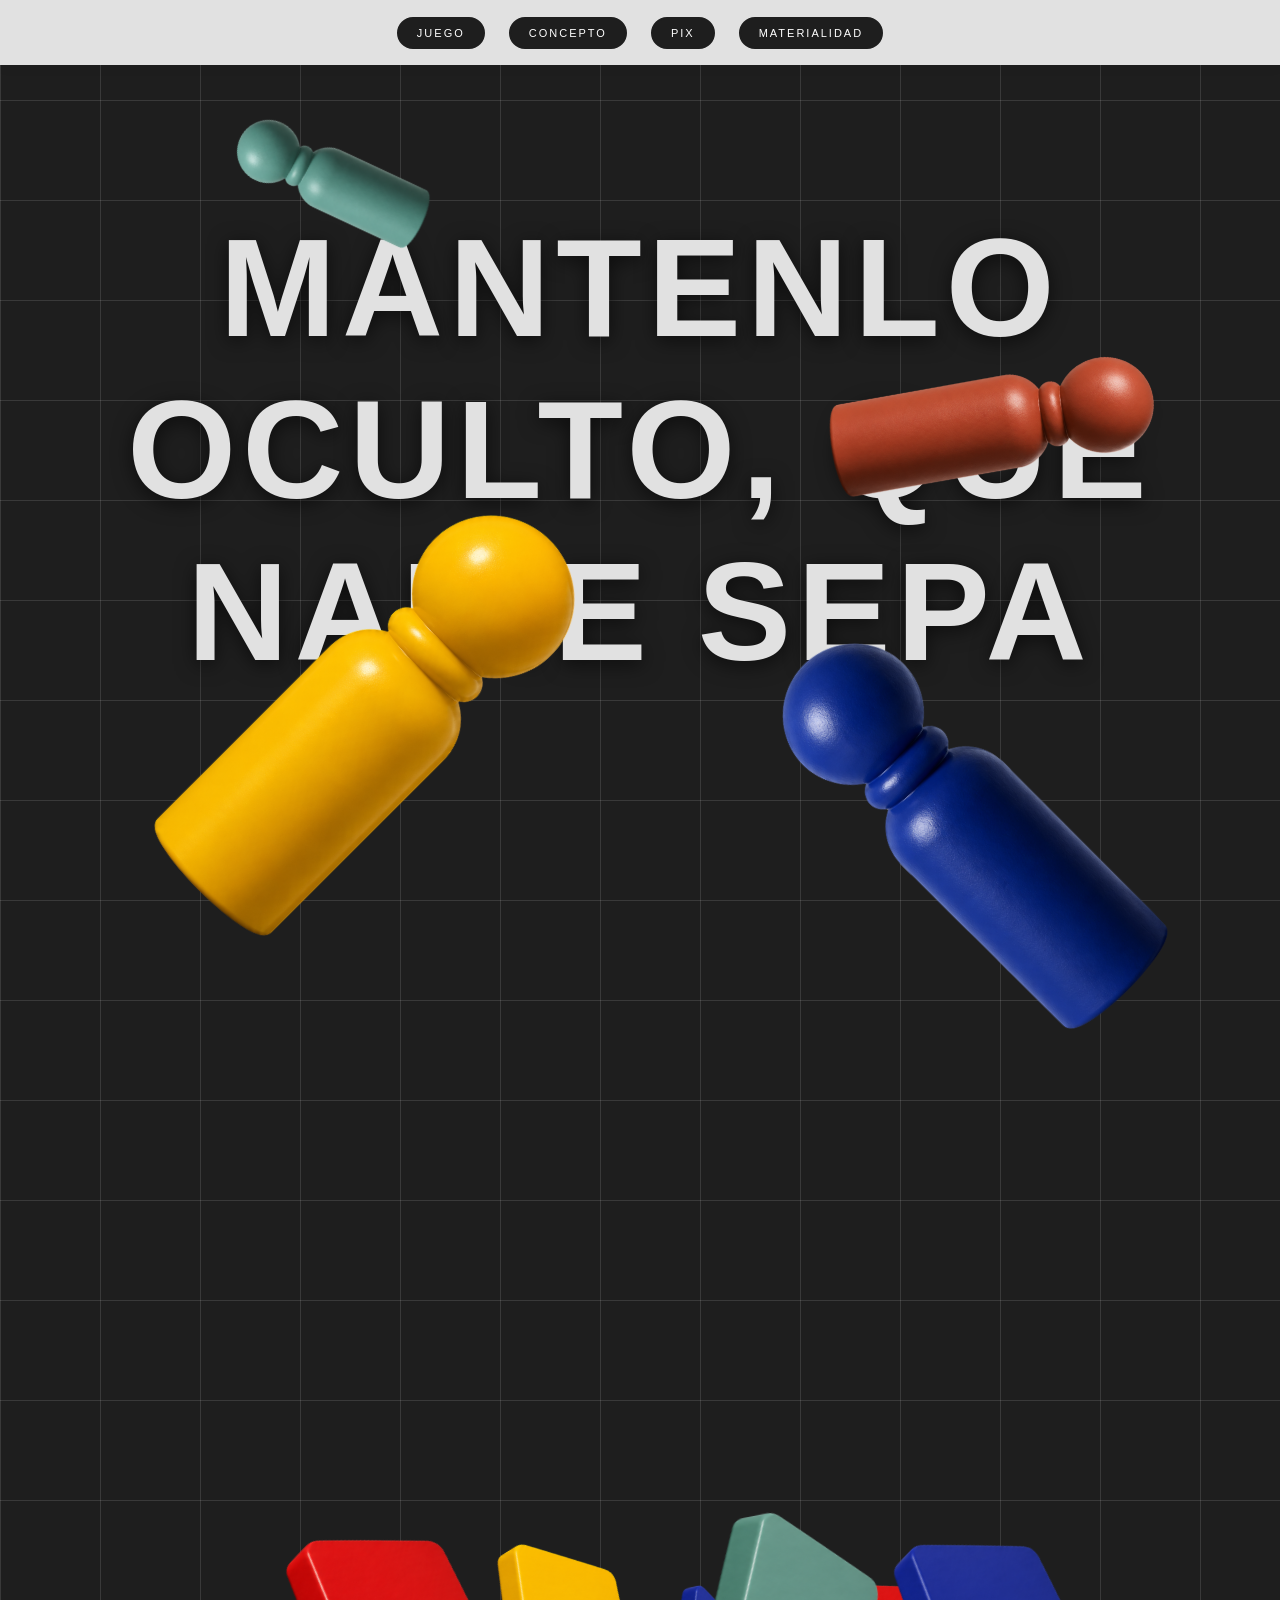
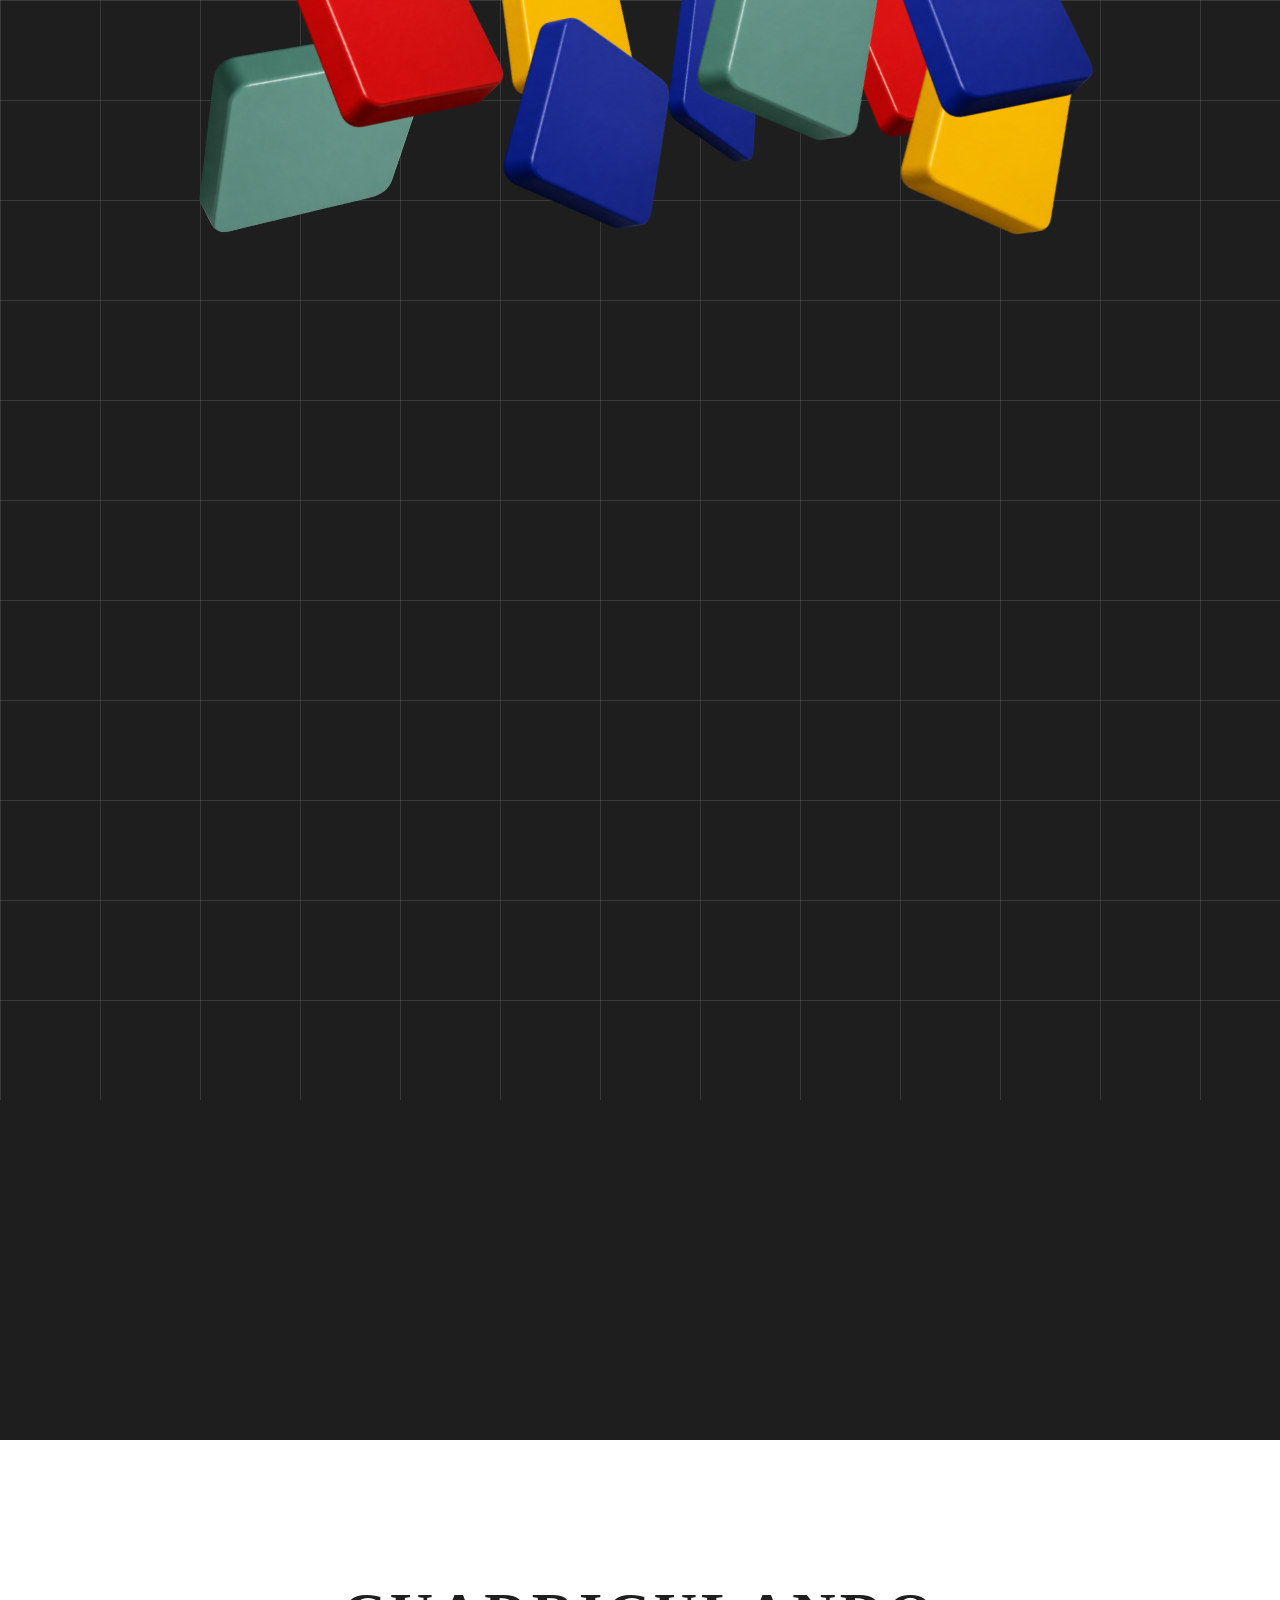
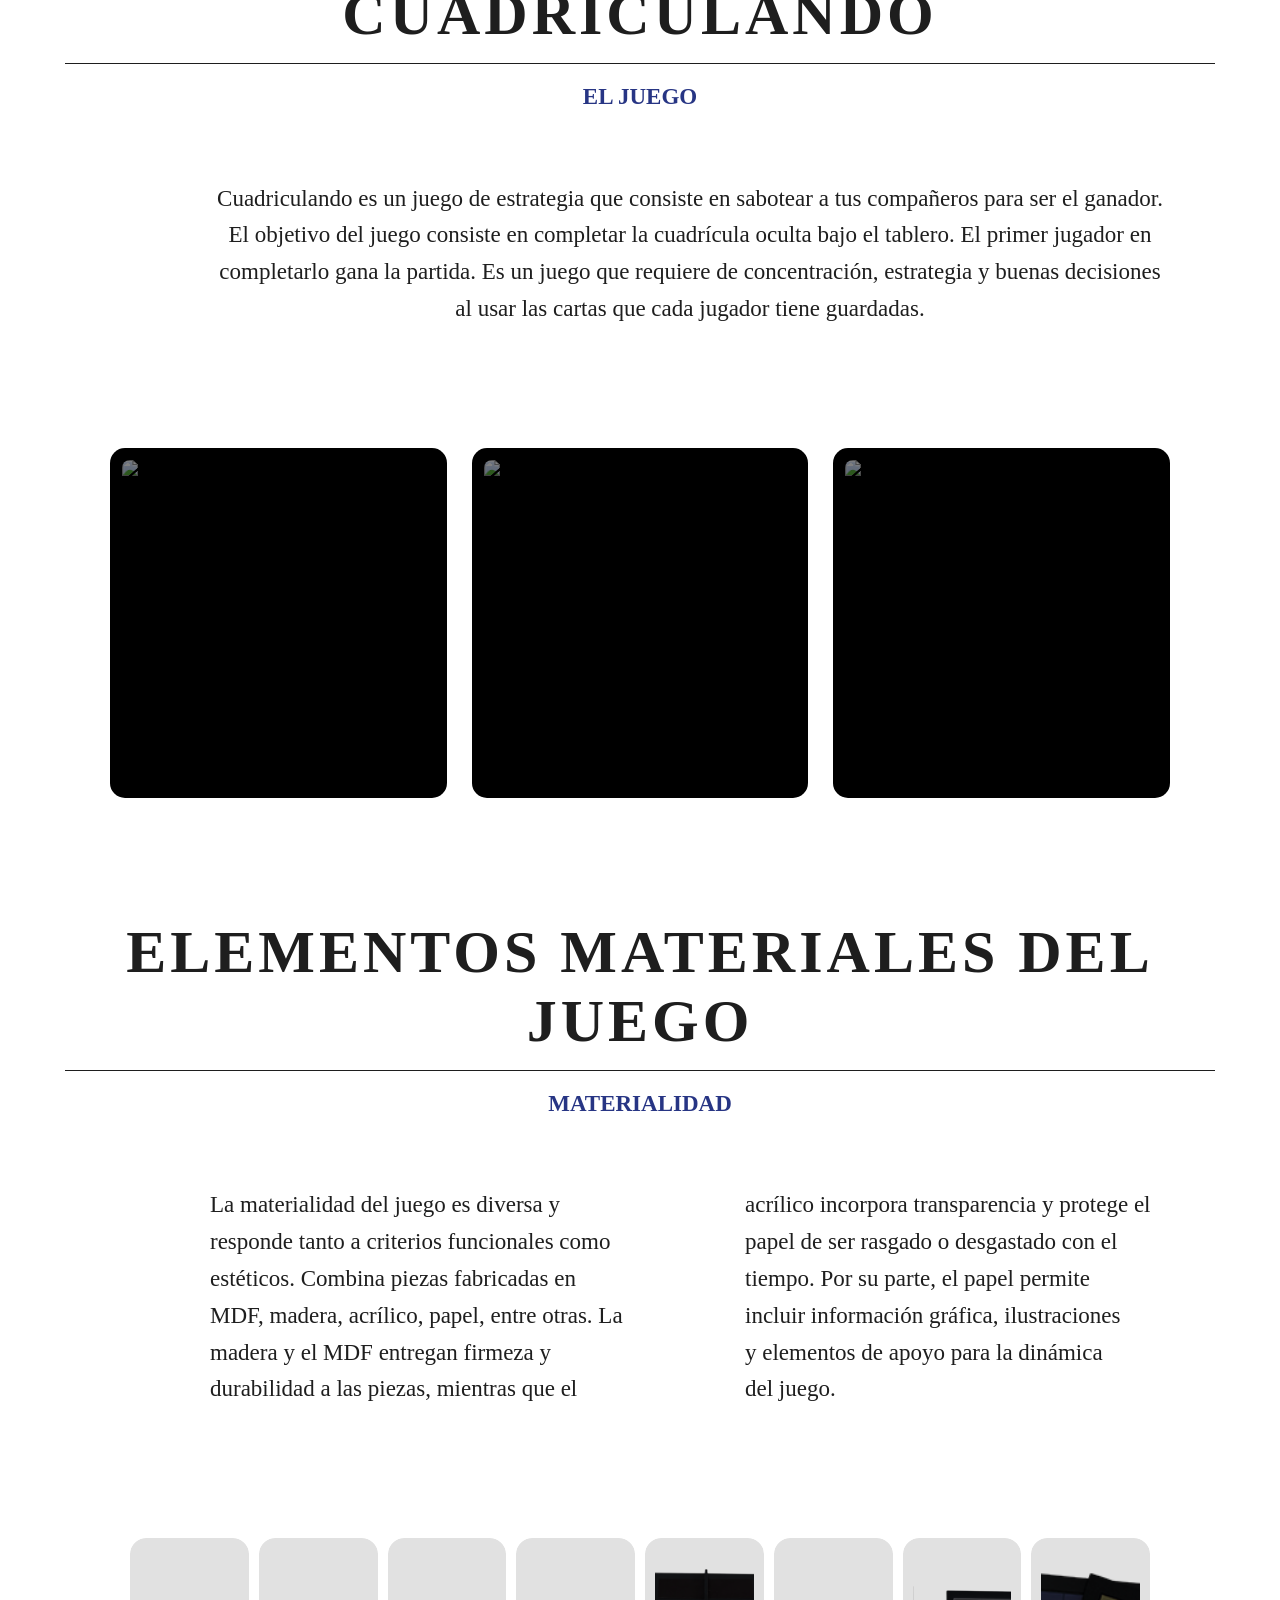
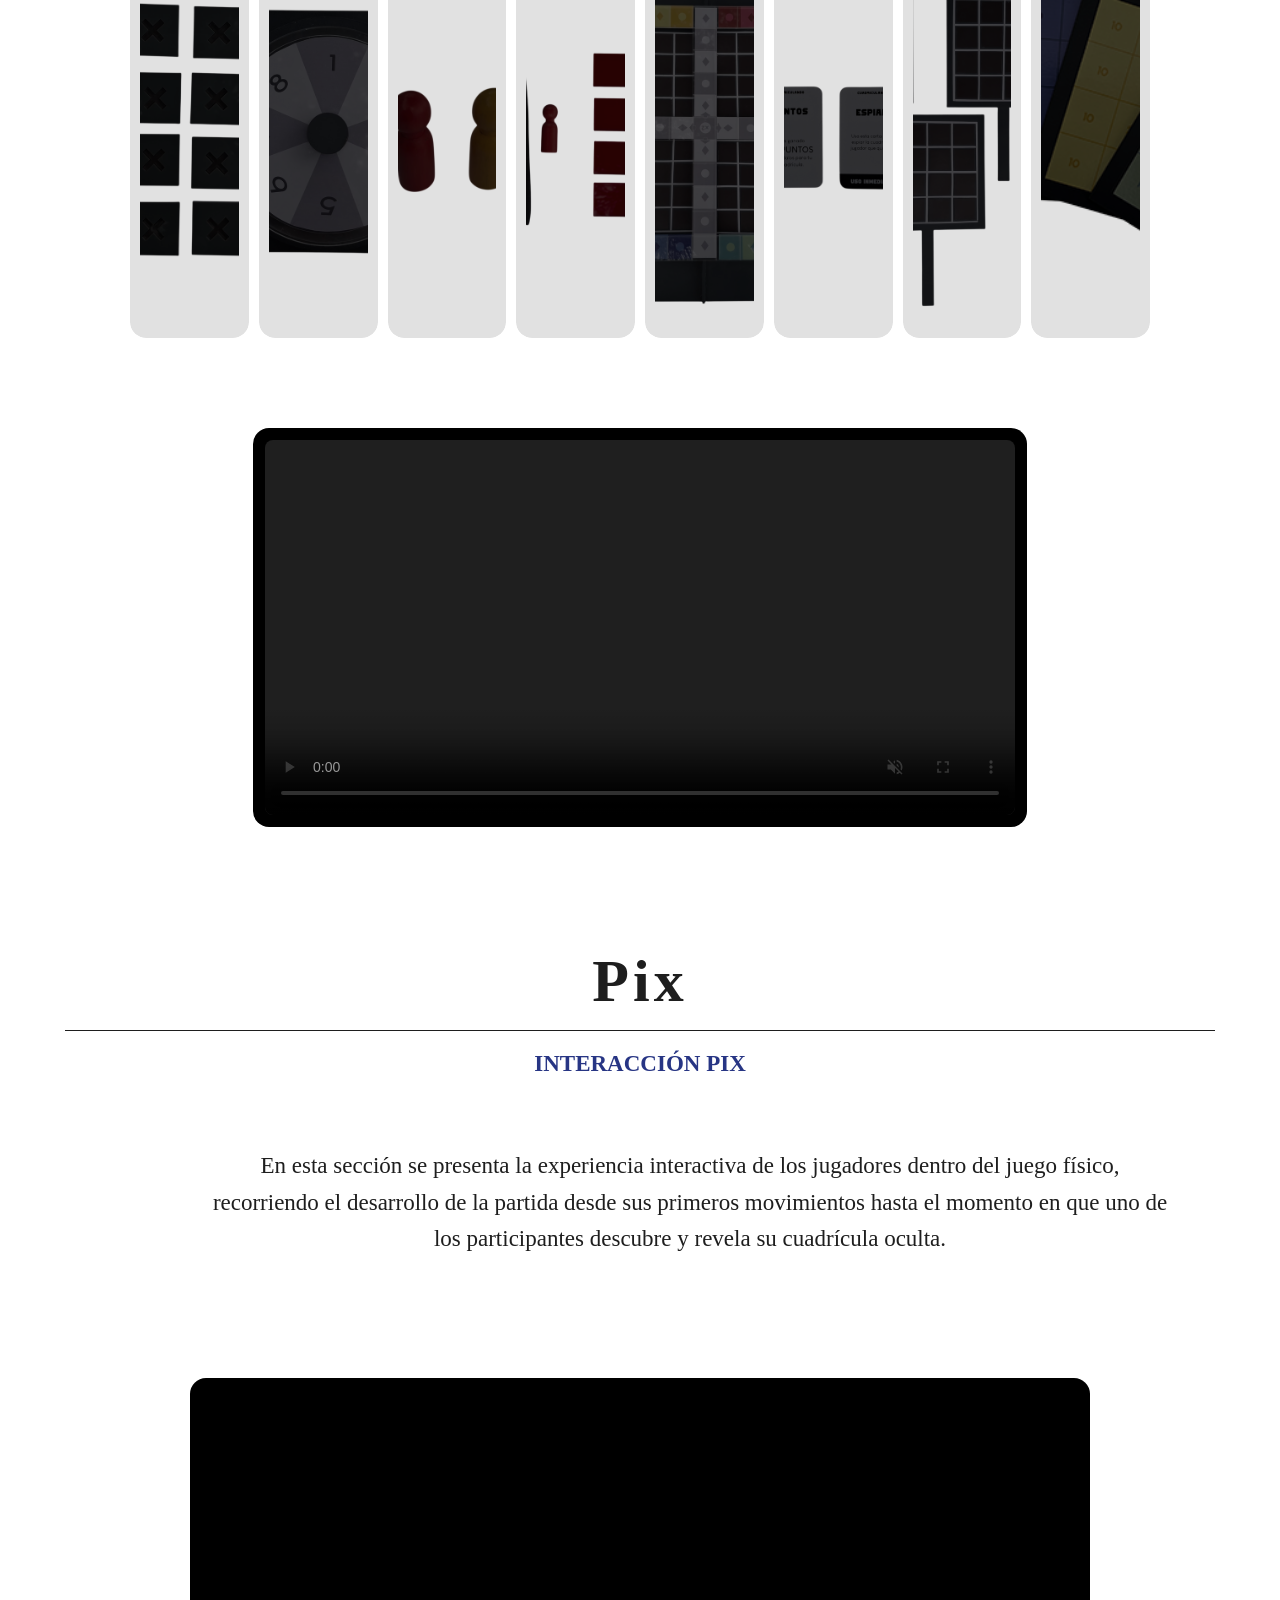
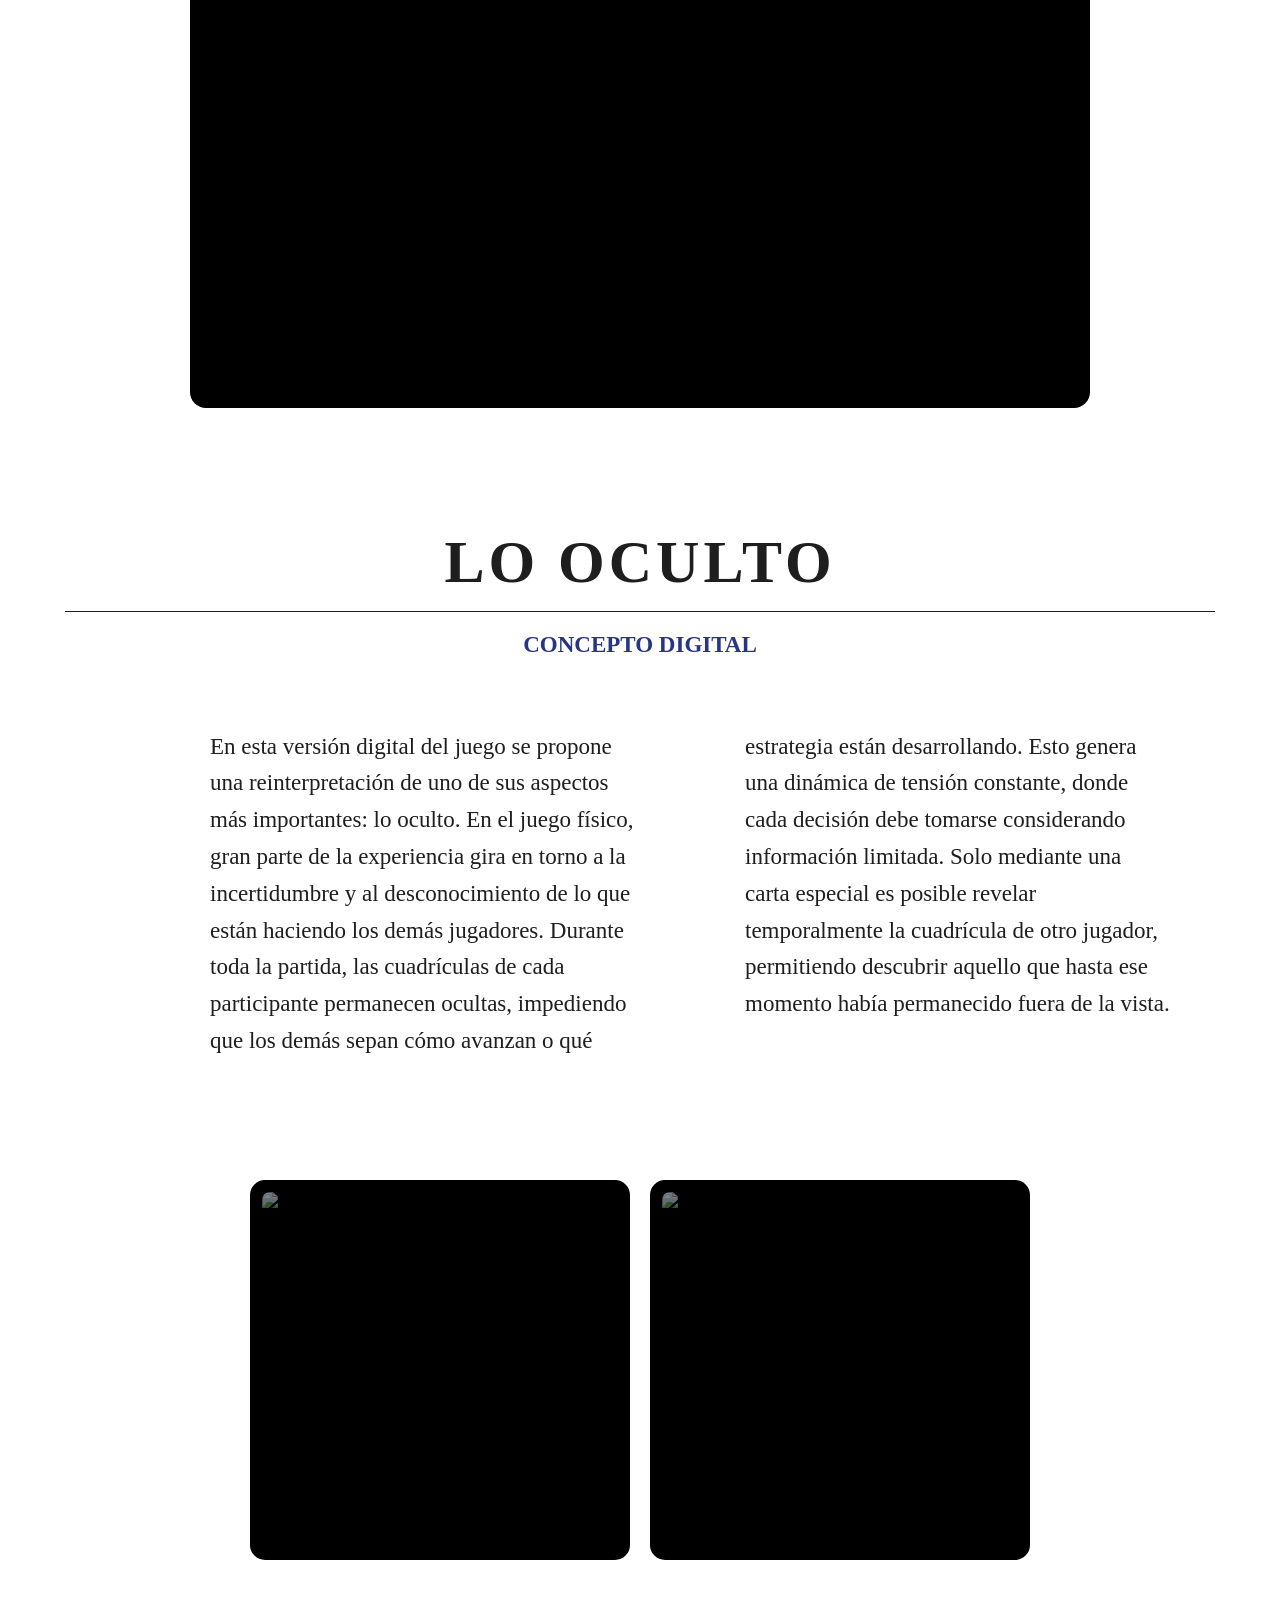
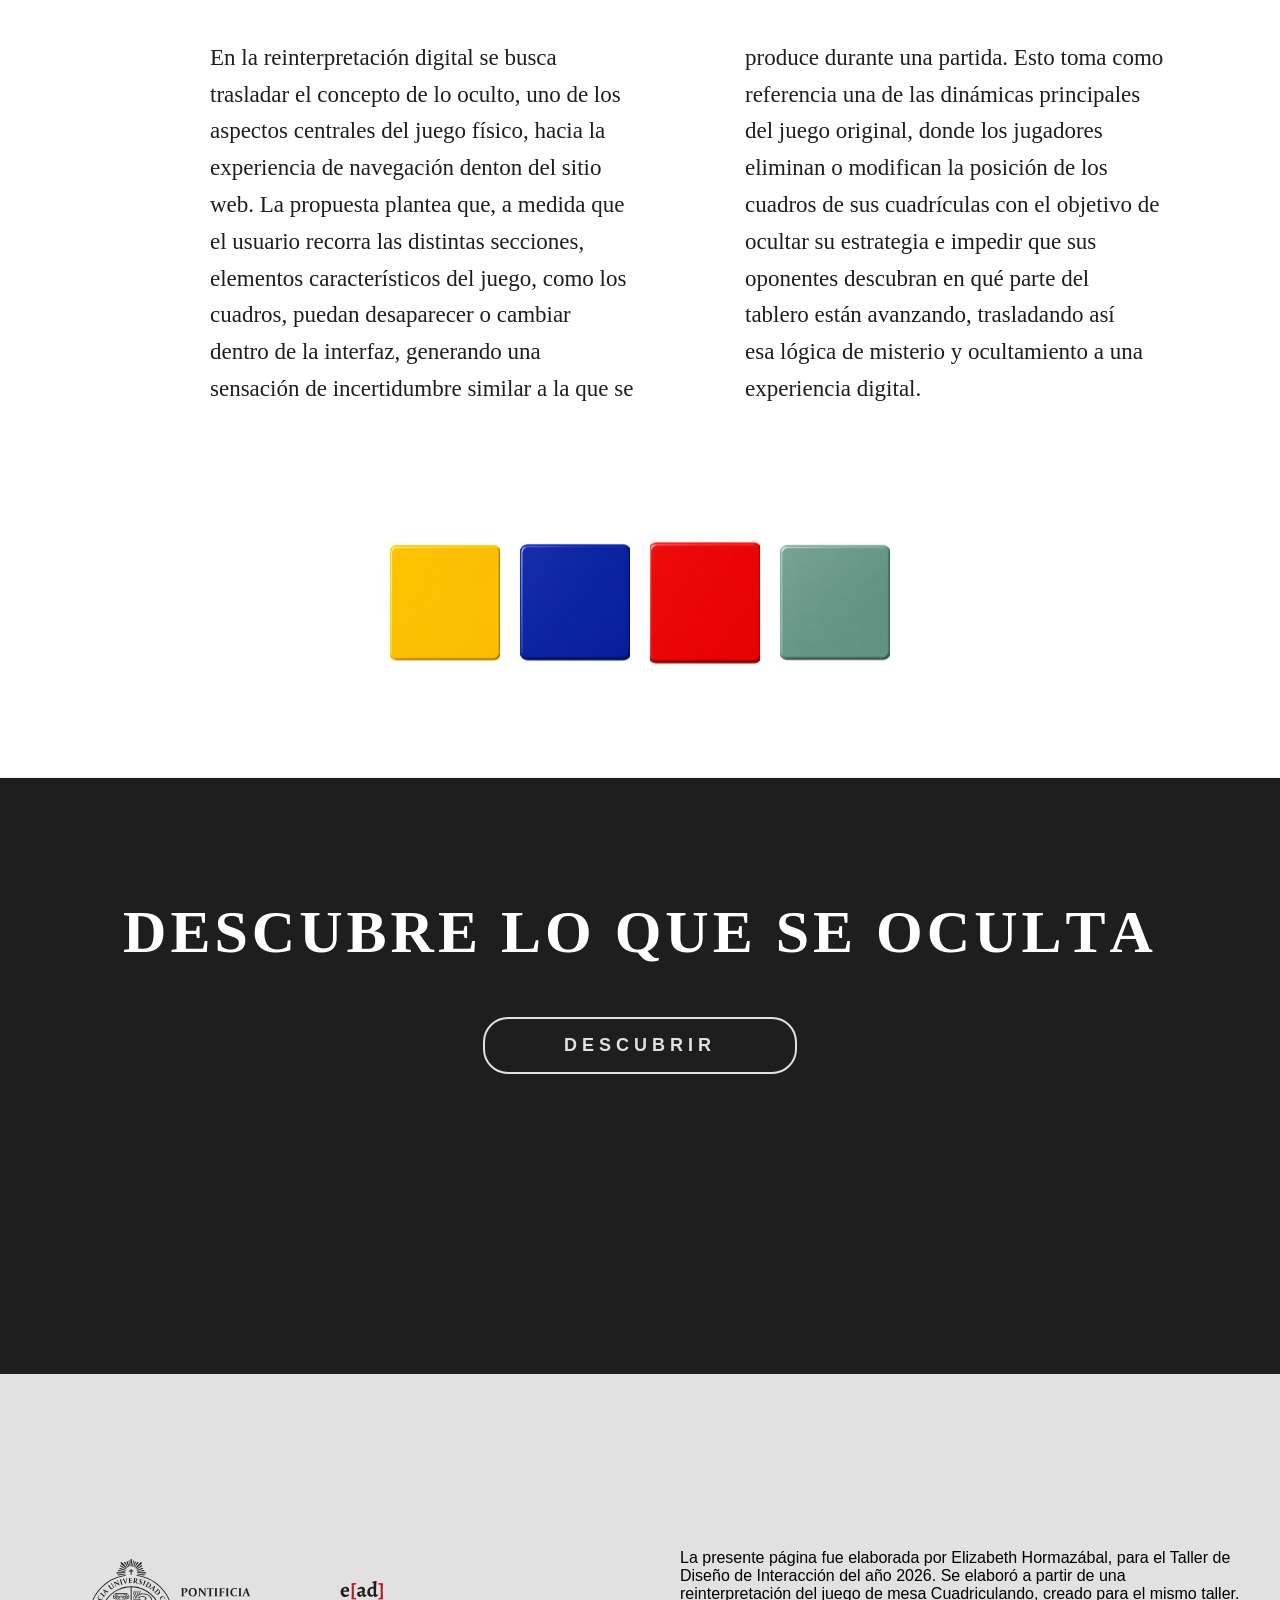
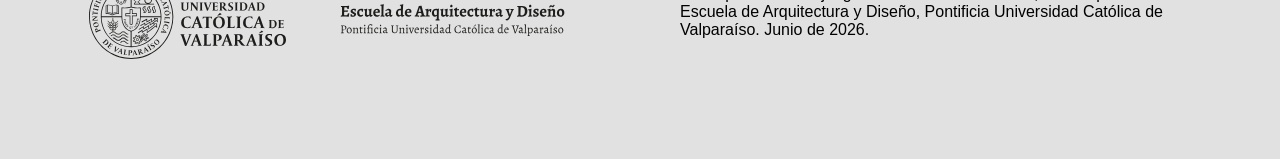
==== index.html @ d4175cd2 "Fuentes Ingresadas Fuentes agregadas al codigo" ====
<!DOCTYPE html>
<html lang="es">
<head>
    <meta charset="UTF-8">
    <meta name="viewport" content="width=device-width, initial-scale=1.0">
    <title>Cuadriculando</title>
    <link rel="stylesheet" href="style.css">
</head>


<body>
    
    
    <div class="buttons-group">
            <a href="#seccion-info" class="discover-btn">JUEGO</a>
            <a href="#seccion-concepto" class="discover-btn">CONCEPTO</a>
            <a href="#seccion-Pix" class="discover-btn">PIX</a>
            <a href="#seccion-materialidad" class="discover-btn">MATERIALIDAD</a>
        </div>
        
<div class="main-wrapper">
    <section id="inicio" class="screen active">
        <div class="parallax-container">
            <img src="img/Ficha amarilla.png" class="img-01" alt="Ficha amarilla">
            <img src="img/Ficha roja.png" class="img-03" alt="Ficha roja">
            <img src="img/ficha verde.png" class="img-04" alt="Ficha verde">
            <img src="img/Ficha azul.png" class="img-02" alt="Ficha azul">
        </div>
       


<div class="cuadri">
    <h1>MANTENLO OCULTO, QUE NADIE SEPA</h1>
</div>
       
        <div class="parallax-container2">
            <img src="img/cuadro amarillo 2.png" class="img-002" alt="Cuadro amarillo 2">
            <img src="img/cuadro azul 2.png" class="img-003" alt="Cuadro azul 2">
            <img src="img/cuadro verde 2.png" class="img-001" alt="Cuadro verde 2">
            <img src="img/cuadro rojo 2.png" class="img-004" alt="Cuadro rojo 2">
            <img src="img/cuadro azul 2.png" class="img-003-1" alt="Cuadro azul 2">
            <img src="img/cuadro verde 2.png" class="img-001-1" alt="Cuadro verde 2">
            <img src="img/cuadro amarillo 2.png" class="img-002-1" alt="Cuadro amarillo 2">
            <img src="img/cuadro rojo 2.png" class="img-004-1" alt="Cuadro rojo 2">
            <img src="img/cuadro azul 2.png" class="img-003-2" alt="Cuadro azul 2">
        </div>


        
    </section>


</div>
       
  <div class="espaciador-inferior"></div>




















<!-- SECCIÓN 1 -->


<section class="franja-fondo">
    <div class="main-wrapper">

        <h2 id="seccion-info" id="titulo-inicial-interactivo" class="linea-titulo">CUADRICULANDO</h2>

        <h4>EL JUEGO</h4>

        <p class="texto-autor">
            Cuadriculando es un juego de estrategia que consiste en sabotear a
            tus compañeros para ser el ganador. El objetivo del juego consiste en
            completar la cuadrícula oculta bajo el tablero. El primer jugador en
            completarlo gana la partida. Es un juego que requiere de concentración,
            estrategia y buenas decisiones al usar las cartas que cada jugador tiene
            guardadas.
        </p>

        <div class="seccion-bloques-gifs">
            <div class="caja-gif">
                <img src="img/Video1.gif" class="gif-media" alt="Video 1">
            </div>
            <div class="caja-gif">
                <img src="img/Video2.gif" class="gif-media" alt="Video 2">
            </div>
            <div class="caja-gif">
                <img src="img/Video3.gif" class="gif-media" alt="Video 3">
            </div>
        </div>

        <h2 id="seccion-materialidad" id="titulo-inicial-interactivo" class="linea-titulo">ELEMENTOS MATERIALES DEL JUEGO</h2>

         <h4>MATERIALIDAD</h4>
        <p>
            La materialidad del juego es diversa y responde tanto a criterios funcionales como estéticos.
            Combina piezas fabricadas en MDF, madera, acrílico, papel, entre otras. La madera y el MDF entregan
            firmeza y durabilidad a las piezas, mientras que el acrílico incorpora transparencia y protege
            el papel de ser rasgado o desgastado con el tiempo. Por su parte, el papel permite incluir información
            gráfica, ilustraciones y elementos de apoyo para la dinámica del juego.
        </p>

        
        <div class="galeria-acordeon-impacto">
            <div class="panel-componente">
                <div class="caja-fondo-negro">
                    <img src="img/Fichas de ataque.png" alt="Fichas de ataque">
                    <div class="contenido-panel">
                        <h3>Fichas de ataque</h3>
                        <p3>Las fichas de ataque sirven para destruir cuadros de otros jugadores. Tienen una X en el centro y cuentan con un Imán en la parte inferior para adherirse a las paletas y evitar que se muevan de su lugar.</p3>
                    </div>
                </div>
            </div>
            <div class="panel-componente">
                <div class="caja-fondo-negro">
                    <img src="img/Ruleta.png" alt="Ruleta">
                    <div class="contenido-panel">
                        <h3>La Ruleta</h3>
                        <p3>La ruleta está hecha sobre mdf de 3 mm, cuenta con la parte interior de un yoyo para lograr sus vueltas y cuenta con un acrílico transparente para proteger la impresión de los colores y los números.</p3>
                    </div>
                </div>
            </div>
            <div class="panel-componente">
                <div class="caja-fondo-negro">
                    <img src="img/Fichas.png" alt="Peones de madera">
                    <div class="contenido-panel">
                        <h3>Peones</h3>
                        <p3>Los peones son de madera. Están pintados con pintura acrílica y bañados en laca para facilitar el juego, sellar y evitar raspones.</p3>
                    </div>
                </div>
            </div>
            <div class="panel-componente">
                <div class="caja-fondo-negro">
                    <img src="img/Bolsas.png" alt="Bolsas de tela">
                    <div class="contenido-panel">
                        <h3>Bolsas de tela</h3>
                        <p3>Las bolsas son hechas a mano con tela. Dentro contienen su peón y los cuadros de cada jugador, hechos de acrílico de color transparente.</p3>
                    </div>
                </div>
            </div>
            <div class="panel-componente">
                <div class="caja-fondo-negro">
                    <img src="img/Tablero.png" alt="Tablero de juego">
                    <div class="contenido-panel">
                        <h3>El Tablero</h3>
                        <p3>El tablero tiene una base de mdf de 3mm pintado con látex negro. Sobre esta se encuentra la impresión en vinilo adhesivo el cual está protegido por acrílico transparente.</p3>
                    </div>
                </div>
            </div>
            <div class="panel-componente">
                <div class="caja-fondo-negro">
                    <img src="img/Cartas.png" alt="Cartas del juego">
                    <div class="contenido-panel">
                        <h3>Cartas</h3>
                        <p3>Existen dos tipos de Cartas: de Puntos (necesarias para colocar cuadros en la cuadrícula oculta) y Especiales (pueden beneficiar o perjudicar). Impresas en Papel Crush de 300g.</p3>
                    </div>
                </div>
            </div>
            <div class="panel-componente">
                <div class="caja-fondo-negro">
                    <img src="img/Paletas.png" alt="Paletas de mdf">
                    <div class="contenido-panel">
                        <h3>Las Paletas</h3>
                        <p3>Las paletas están fabricadas en MDF, diseñadas ergonómicamente para sujetar las fichas de manera cómoda durante las estrategias del juego.</p3>
                    </div>
                </div>
            </div>
            <div class="panel-componente">
                <div class="caja-fondo-negro">
                    <img src="img/Cuadriculas.png" alt="Cuadriculas">
                    <div class="contenido-panel">
                        <h3>Cuadriculas</h3>
                        <p3>Las cuadriculas estan hechas de mdf, pintadas con latex negro 
                            y con un vinilo autoadhesivo con los valores de cada cuadro.</p3>
                    </div>
                </div>
            </div>


        </div>

        <div class="caja-video-contenedor">
            <video controls autoplay loop muted>
                <source src="Vid/Guardado.mp4" type="video/mp4">
                Tu navegador no soporta la reproducción de este video.
            </video>
        </div>

        <h2 id="seccion-Pix" id="titulo-inicial-interactivo" class="linea-titulo">Pix</h2>

         <h4>INTERACCIÓN PIX</h4>

       <p class="texto-autor">
    En esta sección se presenta la experiencia interactiva de los jugadores dentro del juego físico, 
    recorriendo el desarrollo de la partida desde sus primeros movimientos hasta el momento en que 
    uno de los participantes descubre y revela su cuadrícula oculta.
</p>

        <div class="caja-iframe-contenedor">
            <iframe src="https://eadpucv.github.io/pix/#!/import/[base64]/[base64]" frameborder="0"></iframe>
        </div>

        <h2 id="seccion-concepto" id="titulo-inicial-interactivo" class="linea-titulo">LO OCULTO</h2>

         <h4>CONCEPTO DIGITAL</h4>
        <p>
            En esta versión digital del juego se propone una reinterpretación
            de uno de sus aspectos más importantes: lo oculto. En el juego físico,
            gran parte de la experiencia gira en torno a la incertidumbre y al
            desconocimiento de lo que están haciendo los demás jugadores.
            Durante toda la partida, las cuadrículas de cada participante permanecen ocultas,
            impediendo que los demás sepan cómo avanzan o qué estrategia están desarrollando.
            Esto genera una dinámica de tensión constante, donde cada decisión debe tomarse
            considerando información limitada. Solo mediante una carta especial es posible
            revelar temporalmente la cuadrícula de otro jugador, permitiendo descubrir
            aquello que hasta ese momento había permanecido fuera de la vista.
        </p>

        <div class="contenedor-bloques-secundario">
            <div class="caja-gif-secundaria">
                <img src="img/Video4.gif" class="gif-media" alt="Video 4">
            </div>
            <div class="caja-gif-secundaria">
                <img src="img/Video5.gif" class="gif-media" alt="Video 5">
            </div>
        </div>

        <p>
            En la reinterpretación digital se busca trasladar el concepto de lo oculto,
            uno de los aspectos centrales del juego físico, hacia la experiencia de navegación
            denton del sitio web. La propuesta plantea que, a medida que el usuario recorra las
            distintas secciones, elementos característicos del juego, como los cuadros, puedan
            desaparecer o cambiar dentro de la interfaz, generando una sensación de incertidumbre
            similar a la que se produce durante una partida. Esto toma como referencia una de
            las dinámicas principales del juego original, donde los jugadores eliminan o modifican
            la posición de los cuadros de sus cuadrículas con el objetivo de ocultar su estrategia
            e impedir que sus oponentes descubran en qué parte del tablero están avanzando,
            trasladando así esa lógica de misterio y ocultamiento a una experiencia digital.
        </p>

        <div class="contenedor-cuadros-color">
            <div class="caja-cuadro">
                <img src="img/cuadro amarillo 1.png" alt="Cuadro Amarillo">
            </div>
            <div class="caja-cuadro">
                <img src="img/cuadro azul 1.png" alt="Cuadro Azul">
            </div>
            <div class="caja-cuadro">
                <img src="img/cuadro rojo 1.png" alt="Cuadro Rojo">
            </div>
            <div class="caja-cuadro">
                <img src="img/cuadro verde 1.png" alt="Cuadro Verde">
            </div>
        </div>

       


    </div>
</section>



            




           <svg style="display: none;">
  <defs>
    <filter id="deformacion-liquida">
      <feTurbulence type="fractalNoise" baseFrequency="0.04" numOctaves="2" result="noise" />
      <feDisplacementMap in="SourceGraphic" in2="noise" scale="15" xChannelSelector="R" yChannelSelector="G" />
    </filter>
  </defs>
</svg>


  <h2 id="titulo-interactivo" class="contenedor-letras">DESCUBRE LO QUE SE OCULTA</h2>
        
        <div class="buttons-group1">
            <a href="tablero.html" class="discover-btn-final">DESCUBRIR</a>
        </div>
        
        <div class="espaciador-inferior"></div>
   








<!-- ========================= -->
    <!-- COLOFÓN -->
    <!-- ========================= -->


    <footer class="site-footer">


        <div class="footer-logos">


            <div class="footer-logo-placeholder">
                <img src="img/LogoPUCVnegro.svg" alt="Logo Pontificia Universidad Católica de Valparaíso">
            </div>


            <div class="footer-logo-placeholder">
                <img src="img/LogoEadNegro.svg" alt="Logo Escuela de Arquitectura y Diseño PUCV">
            </div>


        </div>


        <footer class="site-footer">
    <div class="footer-content">
       
        <div class="footer-logos">
            </div>


        <p2>
            La presente página fue elaborada por Elizabeth Hormazábal, 
            para el Taller de Diseño de Interacción del año 2026. Se elaboró 
            a partir de una reinterpretación del juego de mesa Cuadriculando, 
            creado para el mismo taller. Escuela de Arquitectura y Diseño, 
            Pontificia Universidad Católica de Valparaíso. Junio de 2026.
        </p2>


    </div>
</footer>


    </footer>






    <script src="script.js"></script>
</div>
</body>
</html>
---- style.css ----
/* ==========================================================================
   1. CONFIGURACIONES GENERALES Y FUENTES
   ========================================================================== */
@font-face {
    font-family: "Louis George Cafe";
    src: url("../fonts/LouisGeorgeCafe.ttf");
}

html {
    scroll-behavior: smooth;
}

/* Limpieza total y única del body */
body {
    margin: 0;
    padding: 0;
    min-height: 100vh;
    display: flex;
    flex-direction: column;
    align-items: center;         /* Centra el wrapper principal */
    justify-content: flex-start; /* Permite que la página crezca de arriba a abajo */
    background: #1e1e1e;
    overflow-x: hidden;
    font-family: "Louis George Cafe", sans-serif;
}

/* Contenedor que agrupa todo para mantener el ancho máximo controlado */
.main-wrapper {
    width: 100%;
    max-width: 1200px;
    display: flex;
    flex-direction: column;
    align-items: center;
    margin: 0 auto;
}

/* ==========================================================================
   ESTILOS PARA EL TÍTULO TEXTUAL EN MOVIMIENTO (CUADRI)
   ========================================================================== */
div.cuadri {
    position: absolute;
    left: 0;
    top: 0;
    width: 100%;
    height: 100vh; /* Ocupa el 100% del alto de la pantalla de inicio */
   
    /* Centrado absoluto perfecto */
    display: flex !important;
    justify-content: center !important;
    align-items: center !important;
   
    text-align: center;
    
    /* 🟢 RESTAURADO: Capa baja para que las imágenes (que tienen z-index superior) pasen por encima */
    z-index: 5 !important; 
    
    pointer-events: none;
    box-sizing: border-box;
}

div.cuadri h1 {
    font-family: 'inlanders', sans-serif;
    font-size: 140px;
    color: #e1e1e1;
    margin: 0;
    padding: 0 20px;
    letter-spacing: 6px;
    text-shadow: 0 4px 20px rgba(0, 0, 0, 0.6);
}

h2 {
    font-family: inlanders;
    font-size: 60px;
    color: #1e1e1e;
    margin-top: 80px;
    letter-spacing: 4px;
}

h4 {
    font-family: "Louis George Cafe";
    font-size: 23px;              
    color: #273584;   
    margin-top: -10px;  
    text-align: left !important; /* 🟢 Cambia solo este título a la izquierda */
}

/* ==========================================================================
   LÍNEA CON MEDIDA FIJA E INDEPENDIENTE PARA TÍTULOS
   ========================================================================== */

.linea-titulo {
    position: relative;       
    display: inline-block;    
    padding-bottom: 15px;     /* Espacio vertical entre texto y línea */
    margin-bottom: 30px;      
    
    /* 🟢 Evita que herede distorsiones si el título tiene efectos de escala o movimiento */
    transform: translateZ(0); 
    backface-visibility: hidden;
}

.linea-titulo::after {
    content: "";              
    position: absolute;
    bottom: 0;                
    left: 50%;                
    transform: translateX(-50%); 
    
    /* CONTROL DE MEDIDA FIJA: */
    width: 1150px;             /* Aquí manejas el largo a tu gusto */
    
    /* 🟢 CONFIGURACIÓN ULTRA NITIDEZ: Fija 1px real sin importar la resolución */
    height: 1px;              
    background-color: #1e1e1e; 
    
    /* 🟢 SOLUCIÓN AL SUBPIXEL RENDERING: Obliga al navegador a renderizar bordes limpios */
    image-rendering: pixelated;
    shape-rendering: crispEdges;
}
/* ==========================================================================
   2. TEXTOS Y ANIMACIONES DE PÁRRAFO
   ========================================================================== */

p {
    font-family: "Louis George Cafe";
    font-size: 23px;              
    color: #1e1e1e;              
    line-height: 1.6;
    margin: 40px auto 80px auto;
    text-align: left;            
    opacity: 0;
    
    /* Mantiene las líneas largas que te gustaron */
    width: 75vw;                 
    max-width: 1600px;           
    position: relative;
    left: 50%;
    transform: translateX(-50%) translateY(30px); /* 🟢 Un poco más abajo al inicio */
    padding: 0;                  

    /* Configuración de 2 columnas */
    columns: 2;                  
    column-gap: 110px;           
    text-wrap: pretty;           

    /* 🟢 Transición suave para que funcione al subir y bajar */
    transition: opacity 0.8s ease, transform 0.8s ease;
}

/* 🟢 Modificado: Ahora el texto de autor también se prepara oculto para animarse */
/* ==========================================================================
   TEXTO AUTOR (UNA SOLA COLUMNA REAL Y CONTINUA)
   ========================================================================== */
.texto-autor { 
    font-family: "Louis George Cafe";
    font-size: 23px;              
    color: #1e1e1e;              
    line-height: 1.6;
    margin: 40px auto 80px auto;
    
    /* 🟢 EL REMEDIO REAL: Fuerza a comportarse como un bloque único y continuo */
    display: block;               
    text-align: center;           /* Alinea las letras al centro */
    
    /* 🟢 ANULA CUALQUIER DIVISIÓN DE COLUMNAS HEREDADA DEL PADRE */
    column-count: 1 !important;   
    columns: 1 !important;
    
    /* Tu estructura de movimiento original intacta */
    position: relative;
    left: 50%;
    transform: translateX(-50%) translateY(30px);
    transition: opacity 0.8s ease, transform 0.8s ease;
    opacity: 0;
}

/* El estado visible para la animación (Exactamente como lo tenías) */
p.visible,
.texto-autor.visible {
    opacity: 1;
    transform: translateX(-50%) translateY(0); 
}






/* ==========================================================================
   3. ESTRUCTURA DE PANTALLAS Y NAVEGACIÓN
   ========================================================================== */
.screen {
    display: none;
}

.screen.active {
    display: block;
}

#inicio {
    min-height: 300vh;
    background: #1e1e1e;
    background-image:
        linear-gradient(rgba(255,255,255,.12) 1px, transparent 1px),
        linear-gradient(90deg, rgba(255,255,255,.12) 1px, transparent 1px);
    background-size: 100px 100px;
    display: flex;
    justify-content: flex-end;
    align-items: center;
    flex-direction: column;
    width: 100vw;
    height: 100vh;
}

/* ==========================================================================
   4. PESTAÑA DE NAVEGACIÓN SUPERIOR FIJA (CORREGIDA SIN INTERFERENCIAS)
   ========================================================================== */
.buttons-group {
    display: flex !important;
    flex-direction: row !important;   
    justify-content: center !important; 
    align-items: center !important;
    gap: 24px !important;             
    
    /* Pestaña fija arriba */
    position: fixed !important;       
    top: 0 !important;                
    left: 0 !important;               
    width: 100vw !important;          
    height: 65px !important;          
    background-color: #e1e1e1 !important; 
    
    box-shadow: 0 2px 12px rgba(0, 0, 0, 0.05); 
    z-index: 99999 !important; /* Capa suprema para la barra */
    box-sizing: border-box !important;
    padding: 0 20px !important;
    margin: 0 !important;             
}

/* 🟢 ELIMINAMOS EL ::AFTER VIEJO QUE EMPUJA EL CONTENIDO AL INFINITO */

/* Botones estáticos horizontales */
.discover-btn {
    display: inline-flex !important;       
    align-items: center !important;        
    justify-content: center !important;    
    text-align: center !important;         
    white-space: nowrap !important;        
    
    padding: 8px 18px !important;          
    border: 2px solid #1e1e1e !important;      
    border-radius: 25px !important;            
    background: #1e1e1e !important;
    color: #ffffff !important;
    
    font-family: "Louis George Cafe", sans-serif;
    font-size: 11px;            
    letter-spacing: 2px;        
    text-decoration: none !important;
    cursor: pointer;
    transition: background-color 0.2s ease, color 0.2s ease;
}

.discover-btn:hover {
    background: #ffffff !important;          
    color: #1e1e1e !important;               
    border-color: #1e1e1e !important;        
}



/* ==========================================================================
   COMPENSACIÓN DE SCROLL PARA ENLACES ANCLA (EVITA QUE LA PESTAÑA TAPE TÍTULOS)
   ========================================================================== */
#seccion-info,
#seccion-concepto,
#seccion-Pix,
#seccion-materialidad {
    /* 🟢 Le dice al navegador que se detenga 95px antes del borde de la sección.
       Como tu pestaña mide 65px, el título quedará con 30px libres por debajo, 
       mostrándose completo y con aire para que se vea impecable. */
    scroll-margin-top: 95px !important;
}




.back-arrow {
    position: fixed;
    top: 80px;
    left: 55px;
    text-decoration: none;
    color: #e1e1e1;
    font-size: 70px;
    font-weight: bold;
    line-height: 1;
    transition: transform 0.25s ease;
    cursor: pointer;
    z-index: 1000;
}

.back-arrow:hover {
    transform: scale(1.15);
}

.espaciador-inferior {
    display: block;
    width: 100%;
    height: 300px;
    pointer-events: none;
}

/* ==========================================================================
   5. IMÁGENES Y CAPAS VISUALES (PARALLAX COORDENADAS)
   ========================================================================== */
.cuadri {
    width: 1100px;
    height: 200px;
    position: absolute;
    top: 200px;
    left: 0;
    right: 0;
    margin: 0 auto;
    text-align: center;
    z-index: 1;
}

.img-01, .img-02, .img-03, .img-04,
.img-001, .img-002, .img-003, .img-004,
.img-001-1, .img-002-1, .img-003-1, .img-004-1, .img-003-2 {
    position: absolute;
    z-index: 10;
    left: 50%;
    will-change: transform;
    transition: transform 0.08s linear;
}

.img-01 { width: 450px; height: 650px; top: 400px; margin-left: -500px; transform: rotate(45deg); }
.img-02 { width: 450px; height: 650px; top: 500px; margin-left: 100px;  transform: rotate(-45deg); }
.img-03 { width: 300px; height: 450px; top: 200px; margin-left: 200px;  transform: rotate(80deg); }
.img-04 { width: 200px; height: 300px; top: 35px;  margin-left: -400px; transform: rotate(-65deg); }

.img-004-1 { width: 300px; height: 450px; top: 1400px; margin-left: -400px; transform: rotate(80deg); }
.img-001-1 { width: 300px; height: 450px; top: 1400px; margin-left: 0px;    transform: rotate(80deg); }
.img-003-2 { width: 300px; height: 450px; top: 1400px; margin-left: 200px;  transform: rotate(80deg); }

.img-002   { width: 250px; height: 350px; top: 1450px; margin-left: -200px; transform: rotate(60deg); }
.img-004   { width: 250px; height: 350px; top: 1480px; margin-left: 150px;  transform: rotate(45deg); }
.img-001   { width: 350px; height: 450px; top: 1500px; margin-left: -500px; transform: rotate(150deg); }
.img-003-1 { width: 300px; height: 450px; top: 1500px; margin-left: -200px; transform: rotate(80deg); }
.img-002-1 { width: 300px; height: 450px; top: 1500px; margin-left: 200px;  transform: rotate(80deg); }
.img-003   { width: 250px; height: 250px; top: 1550px; margin-left: -50px;  transform: rotate(80deg); }

.img-01, .img-02, .img-03, .img-04 {
    cursor: pointer !important;
    animation: pulsoEsperaSeguro 2s ease-in-out infinite !important;
    transition: filter 0.3s ease, opacity 0.3s ease !important;
}

.img-01:hover, .img-02:hover, .img-03:hover, .img-04:hover {
    filter: brightness(1.2) !important;
    opacity: 1 !important;
}

@keyframes pulsoEsperaSeguro {
    0%, 100% { opacity: 0.9; filter: brightness(0.85) contrast(1); }
    50% { opacity: 1; filter: brightness(1.15) contrast(1.05); }
}












/* ==========================================================================
   PRIMERA GALERIA DE GIFS
   ========================================================================== */


/* 1. Contenedor general invisible (Se mantiene igual) */
.seccion-bloques-gifs {
    display: flex;            
    justify-content: center;  
    align-items: center;      
    gap: 25px;                /* Aumentamos un poco la separación para acompañar el nuevo tamaño */
    width: 100%;
    margin: 40px auto;        
}

/* 2. Cajas contenedoras negras individuales (Actualizadas para ser más grandes y simétricas) */
.caja-gif {
    background-color: #000000;
    padding: 12px;            
    border-radius: 15px;      
    box-sizing: border-box;
    
    /* 🟢 TAMAÑO MÁS GRANDE E IDÉNTICO PARA TODAS */
    width: 350px;             /* 💡 Incrementado de 140px a 180px para que se vean más grandes */
    height: 350px;            /* 💡 Altura fija idéntica al ancho para asegurar que sean del mismo tamaño */
    
    display: flex;
    justify-content: center;
    align-items: center;
    overflow: hidden;         /* Evita que cualquier sobrante de la imagen se salga de la caja */
}


/* 3. Ajuste de las imágenes (GIFs) dentro de sus cajas */
.caja-gif .gif-media {
    width: 100%;              
    height: 100%;             
    object-fit: cover;        
    border-radius: 8px;       
    display: block;

    /* 🟢 CAPA OSCURA POR DEFECTO */
    filter: brightness(0.5);  /* Reduce el brillo al 50% para que se vean oscuros */
    
    /* EFECTO DE TRANSICIÓN SUAVE */
    transition: filter 0.4s ease; /* Hace que el cambio de oscuridad a luz sea fluido */
}

/* 🟢 EFECTO AL PASAR EL CURSOR (HOVER) */
.caja-gif:hover .gif-media {
    filter: brightness(1);    /* Devuelve el brillo al 100% (se ilumina) al pasar el cursor */
}





/* ==========================================================================
   NUEVA GALERÍA ACORDEÓN DE IMPACTO VISUAL
   ========================================================================== */

.galeria-acordeon-impacto {
    display: flex;
    width: 100%;
    max-width: 1150px;           /* Se expande casi al límite del main-wrapper (1200px) */
    height: 400px;              /* Altura generosa para apreciar los detalles del juego */
    gap: 10px;                  /* Separación sutil entre paneles */
    margin: 50px auto;
    padding: 0 20px;
    box-sizing: border-box;
}

/* Estructura individual de cada panel */
.panel-componente {
    flex: 1;                    /* Todos los paneles ocupan inicialmente el mismo ancho distributivo */
    height: 100%;
    transition: flex 0.6s cubic-bezier(0.25, 1, 0.5, 1); /* Curva de animación ultra fluida y elástica */
    border-radius: 16px;
    overflow: hidden;           /* Mantiene las esquinas redondeadas impecables */
}

/* La caja contenedora negra interna que protege la imagen */
.panel-componente .caja-fondo-negro {
    position: relative;
    width: 100%;
    height: 100%;
    background-color: #e1e1e1;
    padding: 10px;              /* Espesor del marco negro */
    box-sizing: border-box;
    border-radius: 16px;
}

/* Imagen de fondo del panel */
.panel-componente img {
    width: 100%;
    height: 100%;
    object-fit: cover;
    border-radius: 10px;
    
    /* 🟢 CAPA OSCURA POR DEFECTO: Bastante pronunciada para dar misterio */
    filter: brightness(0.3) grayscale(0.2);
    transition: filter 0.5s ease;
}

/* Contenedor del título y pie de foto */
.panel-componente .contenido-panel {
    position: absolute;
    bottom: 0;
    left: 0;
    width: 100%;
    padding: 30px 20px;
    box-sizing: border-box;
    background: linear-gradient(transparent, rgba(0, 0, 0, 0.95) 60%); /* Degradado negro inferior para legibilidad */
    
    /* Ocultamos el texto por defecto mientras el panel está cerrado */
    opacity: 0;
    transform: translateY(20px);
    transition: opacity 0.4s ease, transform 0.4s ease;
}

/* Título interno del componente */
.panel-componente .contenido-panel h3 {
    font-family: "Louis George Cafe", sans-serif;
    color: #ffeb3b;             /* Amarillo interactivo para destacar el título */
    font-size: 24px;
    margin: 0 0 10px 0;
}

/* 🟢 CONFIGURACIÓN EXCLUSIVA PARA EL TEXTO P3 (UNA SOLA COLUMNA CONTROLADA) */
.panel-componente .contenido-panel p3 {
    font-family: "Louis George Cafe", sans-serif;
    font-size: 18px;
    color: #e1e1e1;
    line-height: 1.5;
    text-align: left;
    display: block;
    width: 100%;
    margin: 0;
    
    /* Garantiza una sola columna ignorando los párrafos generales */
    columns: 1 !important; 
}


/* ==========================================================================
   INTERACCIÓN DINÁMICA (HOVER)
   ========================================================================== */

/* 🟢 EL IMPACTO: Cuando pasas el cursor, el panel seleccionado se vuelve gigante */
.galeria-acordeon-impacto:hover .panel-componente:hover {
    flex: 5;                    /* Crece 5 veces más en comparación a sus hermanos */
}

/* Al abrirse el panel, la imagen se ilumina por completo */
.panel-componente:hover img {
    filter: brightness(1) grayscale(0);
}

/* Al abrirse el panel, el texto aparece mágicamente flotando desde abajo */
.panel-componente:hover .contenido-panel {
    opacity: 1;
    transform: translateY(0);
    transition-delay: 0.15s;    /* Espera una fracción de segundo a que se abra el panel para mostrar el texto */
}


/* ==========================================================================
   ADAPTACIÓN RESPONSIVA (CELULARES)
   ========================================================================== */
@media (max-width: 768px) {
    .galeria-acordeon-impacto {
        flex-direction: column; /* Cambia a formato vertical en pantallas pequeñas */
        height: auto;
        gap: 15px;
    }
    .panel-componente {
        height: 200px;
        flex: none !important;  /* Apaga el sistema expandible horizontal */
    }
    .panel-componente:hover {
        height: 320px;          /* En celulares se expande hacia abajo */
    }
    .panel-componente .contenido-panel {
        opacity: 1;
        transform: translateY(0);
        background: linear-gradient(transparent, rgba(0, 0, 0, 0.9) 30%);
    }
    .panel-componente img {
        filter: brightness(0.6);
    }
}







/* ==========================================================================
   CONTENEDOR DE VIDEO INTERACTIVO (CON FILTROS Y ESCALA)
   ========================================================================== */

/* La caja negra exterior con bordes redondeados */
.caja-video-contenedor {
    background-color: #000000;   
    padding: 12px;               
    border-radius: 16px;         
    display: block;              /* Cambiado a block para un centrado más cómodo */
    overflow: hidden;            
    width: 100%;
    margin: 40px auto;           
    
    /* 🟢 1. CONTROL DE TAMAÑO: Modifica este número a tu antojo */
    max-width: 750px;            /* 💡 Cambia este valor (ej: 500px, 800px) para agrandar o achicar el video */

    /* Animación fluida para el tamaño y los filtros */
    transition: transform 0.5s cubic-bezier(0.25, 1, 0.5, 1), filter 0.5s ease; 
    
    /* 🟢 2. CAPA OSCURA POR DEFECTO */
    filter: brightness(0.6);     /* Reduce el brillo al 60% para que se vea opaco inicialmente */
}

/* Ajuste del elemento de video nativo por dentro */
.caja-video-contenedor video {
    width: 100%;
    height: auto;
    display: block;
    border-radius: 8px;          
}

/* ==========================================================================
   INTERACCIÓN (HOVER)
   ========================================================================== */

/* 🟢 3. EFECTO AL PASAR EL CURSOR: Se agranda y se ilumina a la vez */
.caja-video-contenedor:hover {
    transform: scale(1.04);      /* Se agranda un 4% */
    filter: brightness(1);       /* Recupera el 100% de su brillo (se ilumina) */
}




/* ==========================================================================
   CONTENEDOR PARA IFRAME INTERACTIVO (PIX)
   ========================================================================== */

.caja-iframe-contenedor {
    background-color: #000000;   /* Fondo negro del contenedor */
    padding: 15px;               /* Grosor del marco negro */
    border-radius: 16px;         /* Bordes redondeados */
    margin: 40px auto;           /* Centrado horizontal en la pantalla */
    overflow: hidden;            /* Corta las esquinas del iframe para que no sobresalgan */
    box-sizing: border-box;

    /* 🟢 MODIFICA AQUÍ EL ANCHO A TU ANTOJO */
    width: 100%;                 
    max-width: 900px;            /* 💡 Cambia este número (ej: 800px, 1050px) para el ancho total */

    /* Animación elástica para el tamaño y el filtro */
    transition: transform 0.5s cubic-bezier(0.25, 1, 0.5, 1), filter 0.5s ease;

    /* CAPA OSCURA POR DEFECTO (Igual que tus otros elementos) */
    filter: brightness(0.6);     
}

/* Ajuste del iframe interno */
.caja-iframe-contenedor iframe {
    width: 100%;
    display: block;
    border-radius: 8px;          /* Bordes suavizados para el contenido de Pix */
    
    /* 🟢 MODIFICA AQUÍ EL ALTO A TU ANTOJO */
    height: 600px;               /* 💡 Cambia este número (ej: 500px, 700px) para darle más o menos altura */
}

/* ==========================================================================
   INTERACCIÓN (HOVER)
   ========================================================================== */

/* Se agranda un poquito y se ilumina al pasar el cursor por encima */
.caja-iframe-contenedor:hover {
    transform: scale(1.02);      /* Se agranda un 2% (un toque sutil para no perder el foco del interactivo) */
    filter: brightness(1);       /* Se ilumina al 100% */
}



/* ==========================================================================
   SEGUNDO GRUPO DE GIFS FIJOS (MEDIDAS INDEPENDIENTES)
   ========================================================================== */

/* 1. Contenedor general invisible para alinear y centrar este segundo par */
.contenedor-bloques-secundario {
    display: flex;            
    justify-content: center;  
    align-items: center;      
    gap: 20px;                /* Espacio de separación entre estas dos cajas */
    width: 100%;
    margin: 40px auto;        
    flex-wrap: wrap;          /* Permite que bajen en celulares si no caben */
}

/* 2. Cajas contenedoras negras individuales para Video 4 y 5 */
.caja-gif-secundaria {
    background-color: #000000;/* Fondo negro independiente */
    padding: 12px;            /* Espacio de marco negro interno */
    border-radius: 15px;      /* Bordes redondeados de la caja */
    box-sizing: border-box;
    
    /* 🟢 MODIFICA AQUÍ EL TAMAÑO DE ESTAS DOS CAJAS A TU ANTOJO */
    width: 380px;             /* 💡 Ancho de la caja (ajústalo con el número que quieras) */
    height: 380px;            /* 💡 Altura de la caja (mantenla igual al ancho para que sean cuadrados) */
    
    display: flex;
    justify-content: center;
    align-items: center;
    overflow: hidden;         
    
    /* Animación fluida para cuando pases el cursor encima */
    transition: transform 0.4s cubic-bezier(0.25, 1, 0.5, 1);
}

/* 3. Ajuste de las imágenes dentro de sus cajas secundarias */
.caja-gif-secundaria .gif-media {
    width: 100%;              
    height: 100%;             
    object-fit: cover;        /* Se adapta al tamaño cuadrado sin deformarse */
    border-radius: 8px;       
    display: block;

    /* CAPA OSCURA POR DEFECTO */
    filter: brightness(0.5);  /* Ajusta la oscuridad inicial aquí (0.5 = 50% de brillo) */
    transition: filter 0.4s ease;
}

/* ==========================================================================
   INTERACCIÓN (HOVER EXCLUSIVO)
   ========================================================================= */

/* Al pasar el cursor sobre la caja, esta se agranda y la imagen se ilumina */
.caja-gif-secundaria:hover {
    transform: scale(1.04);    /* Se agranda un 4% de forma sutil */
}

.caja-gif-secundaria:hover .gif-media {
    filter: brightness(1);    /* Recupera su brillo original */
}








/* ==========================================================================
   FILA DE CUADROS INTERACTIVOS (SIN CONTENEDOR Y MÁS LENTO)
   ========================================================================== */

/* Contenedor principal para alinear los cuadros en fila */
.contenedor-cuadros-color {
    display: flex;
    justify-content: center;  
    align-items: center;
    gap: 20px;                /* Espacio de separación entre cada imagen */
    width: 100%;
    margin: 40px auto;
    flex-wrap: wrap;          
}

/* Caja individual para cada cuadro (Ahora invisible, sin fondo negro ni padding) */
.contenedor-cuadros-color .caja-cuadro {
    background: transparent;  /* 🟢 Eliminado el contenedor negro */
    padding: 0;               /* 🟢 Eliminado el espacio interno para que se vea la imagen directa */
    box-sizing: border-box;
    
    /* 💡 MODIFICA AQUÍ EL TAMAÑO A TU ANTOJO */
    width: 110px;             /* Ancho de cada cuadro */
    height: 150px;            /* Alto de cada cuadro */

    /* Estado inicial: Completamente visible y tamaño normal */
    transform: scale(1);
    opacity: 1;

    /* Transición al RETIRAR el cursor: Vuelve a aparecer de forma suave y elegante */
    transition: transform 0.6s ease, opacity 0.6s ease;
}

/* Ajuste de las imágenes */
.contenedor-cuadros-color .caja-cuadro img {
    width: 100%;
    height: 100%;
    object-fit: cover;        
    border-radius: 12px;      /* El borde redondeado se aplica directo a tu imagen */
}

/* ==========================================================================
   INTERACCIÓN (HOVER EN SECUENCIA LENTA)
   ========================================================================== */

/* 🟢 AL PASAR EL CURSOR: Se agranda y luego se desvanece pausadamente */
.contenedor-cuadros-color .caja-cuadro:hover {
    transform: scale(1.15);   /* Se agranda un 15% */
    opacity: 0;               /* Se desvanece por completo */
    
    /* Control de tiempos al ENTRAR el cursor:
       - El tamaño cambia en 0.4 segundos de forma fluida.
       - La opacidad tarda 1.2 segundos en desaparecer (mucho más lento).
       - transition-delay: El '0s' es para el tamaño y el '0.3s' hace que el 
         desvanecimiento espere a que la imagen ya se haya agrandado para empezar a actuar. */
    transition-property: transform, opacity;
    transition-duration: 0.2s, 1.0s;
    transition-delay: 0s, 0.1s;
    transition-timing-function: ease;
}



/* ==========================================================================
   SECCIÓN DE FONDO COMPLETO DE EXTREMO A EXTREMO
   ========================================================================== */

.franja-fondo {
    width: 100%;                  
    box-sizing: border-box;
    background-color: #ffffff;    /* Tu color de fondo */
    padding: 60px 0;              
    margin: 40px 0;               

    /* Solución exclusiva para el fondo de extremo a extremo sin mover nada */
    box-shadow: 0 0 0 100vw #ffffff;
    clip-path: inset(0 -100vw);
}

/* Forzamos que la estructura interna mantenga el ancho y centrado original del sitio */
.franja-fondo .main-wrapper {
    width: 100%;
    max-width: 1100px;            /* Calza esta medida con el ancho máximo de tu página */
    margin: 0 auto;               /* Centra perfectamente el bloque del contenido */
    padding: 0 20px;              
    box-sizing: border-box;
}

/* 🟢 CORRECCIÓN: Fuerza a los títulos H2 de esta sección a volver a estar centrados */
.franja-fondo h2 {
    text-align: center !important; /* Devuelve el título a su posición centrada original */
}













/* ==========================================================================
   7. TABLERO GENERAL (PROPIEDADES DE JUEGO A PANTALLA COMPLETA)
   ========================================================================== */
.body2 {
    margin: 0;
    padding: 24px;              /* 💡 MARGEN: Controla la separación del tablero con el borde de la pantalla */
    width: 100vw;              
    height: 100vh;            
    background-color: #1a1a1a;
    position: fixed;
    top: 0;
    left: 0;
    z-index: 1;                
    overflow: hidden;          
    box-sizing: border-box;

    /* El propio body2 pasa a ser la cuadrícula del tablero expansivo */
    display: grid;
    grid-template-columns: repeat(11, 1fr); /* Columnas proporcionales a la pantalla */
    grid-template-rows: repeat(11, 1fr);    /* Filas proporcionales a la pantalla */
    gap: 0px;
}

.casilla {
    border: 1px solid rgba(255, 255, 255, 0.25);
    box-sizing: border-box;
    width: 100%;
    height: 100%;
}

/* Esquinas configuradas al 100% de la celda de la cuadrícula */
.esquina {
    z-index: 2;
    transition: transform 0.25s cubic-bezier(0.25, 1, 0.5, 1), box-shadow 0.25s ease;
    cursor: pointer;
    width: 100%;        
    height: 100%;
    border-radius: 8px;
    display: block; /* Asegura el comportamiento correcto al ser una etiqueta <a> */
}

.esquina:hover {
    transform: scale(1.08); /* Escala calibrada para no recortarse en los bordes */
    box-shadow: 0 8px 20px rgba(0, 0, 0, 0.7);
    z-index: 3;
}

/* Posiciones exactas y limpias en las celdas límite del Grid (Sin márgenes negativos) */
.esquina-amarilla { grid-column: 1 !important; grid-row: 1 !important; background-color: #efc300 !important; }
.esquina-roja     { grid-column: 11 !important; grid-row: 1 !important; background-color: #aa4d3c !important; }
.esquina-azul     { grid-column: 11 !important; grid-row: 11 !important; background-color: #273584 !important; }
.esquina-verde    { grid-column: 1 !important; grid-row: 11 !important; background-color: #74aa9f !important; }

.amarillo { background-color: #efc300; }
.rojo     { background-color: #aa4d3c; }
.celeste  { background-color: #74aa9f; }
.azul     { background-color: #273584; }

/* Distribución de las zonas de centro */
.centro-amarillo { grid-column: 2 / 6; grid-row: 2 / 6; }
.centro-roja     { grid-column: 7 / 11; grid-row: 2 / 6; }
.centro-verde    { grid-column: 2 / 6; grid-row: 7 / 11; }
.centro-azul     { grid-column: 7 / 11; grid-row: 7 / 11; }

.zona-centro {
    display: flex;
    justify-content: center;
    align-items: center;
    box-sizing: border-box;
    pointer-events: none;
    width: 100%;
    height: 100%;
}

.matriz-interna {
    display: none;
    width: 85%;  
    height: 85%;
    background-color: #e0e0e0;
    padding: 8px;
    border-radius: 12px;
    box-shadow: 0 10px 25px rgba(0, 0, 0, 0.5);
    grid-template-columns: repeat(4, 1fr);
    grid-template-rows: repeat(4, 1fr);
    gap: 4px;
    box-sizing: border-box;
}

.mini-casilla {
    background-color: #ffffff;
    border-radius: 4px;
}

.mini-casilla.activo-amarillo { background-color: #efc300 !important; }
.mini-casilla.activo-rojo     { background-color: #aa4d3c !important; }
.mini-casilla.activo-azul     { background-color: #273584 !important; }
.mini-casilla.activo-verde    { background-color: #74aa9f !important; }

.mostrar-matriz { display: grid !important; }

/* Ajuste de los sub-grids de caminos al 100% de espacio asignado */
.fila-superior     { grid-column: 2 / 11; grid-row: 1; display: grid; grid-template-columns: repeat(9, 1fr); width: 100%; height: 100%; }
.fila-medio        { grid-column: 2 / 11; grid-row: 6; display: grid; grid-template-columns: repeat(9, 1fr); width: 100%; height: 100%; }
.fila-inferior     { grid-column: 2 / 11; grid-row: 11; display: grid; grid-template-columns: repeat(9, 1fr); width: 100%; height: 100%; }
.columna-izquierda { grid-column: 1; grid-row: 2 / 11; display: grid; grid-template-rows: repeat(9, 1fr); width: 100%; height: 100%; }
.columna-medio     { grid-column: 6; grid-row: 2 / 11; display: grid; grid-template-rows: repeat(9, 1fr); width: 100%; height: 100%; }
.columna-derecha   { grid-column: 11; grid-row: 2 / 11; display: grid; grid-template-rows: repeat(9, 1fr); width: 100%; height: 100%; }

/* ==========================================================================
   9. INTERFAZ DE TABLERO 4x4 (Juego alternativo)
   ========================================================================== */
:root {
    --bg-cuadro: #080808;
    --linea: #e1e1e1;
}

.cuadricula-4x4 {
    display: grid;
    grid-template-columns: repeat(4, minmax(0, 1fr));
    grid-template-rows: repeat(4, minmax(0, 1fr));
    gap: 2px;
    width: 320px;
    aspect-ratio: 1;
    background-color: var(--linea);
    border: 2px solid var(--linea);
    box-shadow: 0 50px 90px rgba(15, 15, 15, 0.65);
    border-radius: 4px;
    overflow: hidden;
}

.cuadricula-4x4, .cuadroscuadricula {
    transition: opacity 1s ease;
    opacity: 1;
}

.fading { opacity: 0 !important; }
.cuadro { background-color: var(--bg-cuadro); }

.cuadroscuadricula {
    display: grid;
    grid-template-columns: repeat(4, 1fr);
    gap: 2px;                                                                                                       
    width: 320px;  
    margin-top: 50px;                                                                                                   
}

.cuadroscuadricula img, .cuadro img {
    width: 100%;                                                                                                          
    aspect-ratio: 1;                                                                                                      
    object-fit: cover;                                                                                                    
    display: block;                                                                                                        
    cursor: grab;                                                                                                          
}

/* ==========================================================================
   11. SECCIÓN DE COLOR CLARA / FOOTER
   ========================================================================== */
.seccion-color {
    position: relative;
    background: none !important;
    width: 100%;
    z-index: 1;
    display: flex;
    justify-content: center;
    box-sizing: border-box;
    padding: 40px 0;
}

.seccion-color::before {
    content: "";
    position: absolute;
    top: 0;
    bottom: 0;
    left: -50vw;
    right: -50vw;
    background-color: #e1e1e1 !important;
    z-index: -1;
}

.seccion-color .contenedor-central {
    max-width: 1000px;
    width: 100%;
    margin: 0 auto !important;
    padding: 0 40px;
    box-sizing: border-box;
    display: flex;
    flex-direction: column;
    align-items: center;      
    text-align: center;        
    position: relative;
    z-index: 2;
}

.seccion-color h2 {
    color: #1e1e1e !important;  
    text-align: center !important;
    width: 100%;
    margin-top: 0 !important;  
    margin-bottom: 20px !important;
}

.seccion-color p, .seccion-clara p {
    color: #222222 !important;  
    text-align: center !important;
    max-width: 800px;
    width: 100%;
    margin: 0 auto 30px auto !important;
    font-size: 18px;
    line-height: 1.5;
}

.seccion-color .galeria-gifs {
    width: 100%;
    display: flex;
    justify-content: center;
    align-items: center;
    margin: 0 auto !important;
}

.site-footer {
    background: #e1e1e1;
    padding: 60px 0;
    width: 100vw;
    max-width: 100vw;
    margin-left: calc(-50vw + 50%);
    margin-right: calc(-50vw + 50%);
    box-sizing: border-box;
    display: flex;
    justify-content: center;
}

.footer-content {
    width: 100%;
    max-width: 1000px;
    padding: 0 40px;  
    box-sizing: border-box;
    display: flex;
    flex-direction: column;
    align-items: center;
    justify-content: center;
}

.footer-logos {
    display: flex;
    justify-content: center;
    align-items: flex-end;
    gap: 40px;
    margin-bottom: 40px;
    width: 100%;
    margin-top: 15px !important;
}

.footer-logo-placeholder {
    width: 225px;
    height: 100px;
    display: flex;
    align-items: flex-end;
    justify-content: center;
}

.footer-logo-placeholder img {
    width: 100%;
    height: 100%;
    object-fit: contain;
    display: block;
}

.p2 {
    font-family: "Louis George Cafe" !important;
    color: #1e1e1e !important;
    font-size: 18px;
    text-align: left !important;      
    max-width: 650px !important;      
    width: 100% !important;
    padding-right: 60px !important;  
    white-space: normal !important;  
    box-sizing: border-box !important;
    margin-top: -35px !important;    
    margin-bottom: 0 !important;
    margin-left: 0 !important;
    margin-right: auto !important;    
}

.site-footer1 {
    color: #e1e1e1;
}

/* ==========================================================================
   EFECTO LÍQUIDO LOCALIZADO (LETRA POR LETRA)
   ========================================================================== */
.contenedor-letras {
    font-family: inlanders !important; /* Mantiene tu fuente original */
    font-size: 60px !important;
    color: #ffffff !important;
    letter-spacing: 4px !important;
    display: inline-block;
    cursor: default;
}

/* Estilo para cada letra individual generado por JS */
.contenedor-letras span {
    display: inline-block;
    transition: filter 0.2s ease, opacity 0.4s ease; /* Transición fluida */
    opacity: 1;
    filter: none;
    white-space: pre; /* Mantiene los espacios correctos entre palabras */
}

/* 🟢 EL EFECTO: Se aplica SOLO a la letra sobre la que está el cursor */
.contenedor-letras span.letra-activa {
    filter: url(#deformacion-liquida) !important; /* Aplica las ondas de agua */
    opacity: 0 !important; /* Desaparece por completo al pasar el mouse */
    transition: filter 0.1s ease, opacity 0.1s ease; /* Desvanecimiento inmediato */
}

/* ==========================================================================
   13. PERSONALIZACIÓN EXCLUSIVA DEL BOTÓN FINAL DESCUBRIR
   ========================================================================== */
.discover-btn-final {
    /* Ajustes de tamaño del botón (Modifica estos valores si lo quieres aún más grande) */
    padding: 16px 45px;          /* Espaciado interno: arriba/abajo e izquierda/derecha */
    font-size: 18px;             /* Tamaño del texto del botón */
    min-width: 220px;            /* Ancho mínimo asegurado para el botón */
   
    /* Mantiene los estilos estéticos de tus botones originales */
    border: 2px solid #e1e1e1;
    border-radius: 25px;
    background: #1e1e1e;
    color: #e1e1e1;
    letter-spacing: 5px;
    font-family: "Louis George Cafe", sans-serif;
    font-weight: bold;
    cursor: pointer;
    transition: .3s;
    text-decoration: none;
    display: inline-flex;      
    align-items: center;        
    justify-content: center;    
    text-align: center;        
}

/* Efecto Hover idéntico para mantener la línea de diseño */
.discover-btn-final:hover {
    background: #e1e1e1;
    color: black;
}

/* ==========================================================================
   14. CONFIGURACIÓN COMPLETA DEL MINIJUEGO (MALLA FLUIDA AUTOMÁTICA)
   ========================================================================== */
.escenario-juego {
    width: 100vw !important;
    height: 100vh !important;
    position: relative !important;
    overflow: hidden !important;
    background-color: #1e1e1e !important;
    cursor: default !important;
    display: flex !important;
    justify-content: center !important;
    align-items: center !important;
}

/* La linterna con el haz de luz grande (160px) */
.linterna-oscuridad {
    position: absolute !important;
    top: 0 !important;
    left: 0 !important;
    width: 100% !important;
    height: 100% !important;
    background-color: #1e1e1e !important;
    z-index: 10 !important;
    pointer-events: none !important;
   
    mask-image: radial-gradient(circle 160px at var(--x, -500px) var(--y, -500px), transparent 100%, black 100%) !important;
    -webkit-mask-image: radial-gradient(circle 160px at var(--x, -500px) var(--y, -500px), rgba(0,0,0,0) 50%, rgba(0,0,0,1) 100%) !important;
}

/* 🟢 LA CUADRÍCULA: Ocupa toda la pantalla y calcula las celdas automáticamente */
.cuadricula-oculta {
    position: absolute !important;
    display: grid !important;
   
    /* 🟢 CLAVE: El navegador calcula cuántas columnas y filas entran usando un tamaño base cuadrado */
    grid-template-columns: repeat(auto-fill, minmax(50px, 1fr)) !important;
    grid-template-rows: repeat(auto-fill, minmax(50px, 1fr)) !important;
   
    background-color: #1a1a1a !important;
    z-index: 1 !important;
    box-sizing: border-box !important;

    /* Estira el tablero por la pantalla completa restando el margen de 20px por lado */
    width: calc(100vw - 40px) !important;
    height: calc(100vh - 40px) !important;
    overflow: hidden !important; /* Blindaje total contra scroll */
}

/* 🟢 LAS CASILLAS: Cuadrados perfectos que se adaptan al auto-fill */
.casilla-secreta {
    box-sizing: border-box !important;
    width: 100% !important;
    height: 100% !important;
    aspect-ratio: 1 / 1 !important;
    border: 1px solid rgba(255, 255, 255, 0.25) !important; /* Líneas blancas originales */
}

/* El cuadrado rojo del juego */
.cuadrado-rojo {
    background-color: #aa4d3c !important;
    box-shadow: 0 0 25px rgba(170, 77, 60, 0.9) !important;
    pointer-events: auto !important;
    border-radius: 4px !important;
    transition: transform 0.1s ease !important;
}

.cuadrado-rojo:active {
    transform: scale(0.85) !important;
}

/* ==========================================================================
   15. EFECTOS FINALES: INVERSIÓN TOTAL Y COLAPSO CINEMÁTICO EN REJILLA
   ========================================================================== */
/* Inversión total de la pantalla: la linterna ahora proyecta oscuridad */
.escenario-juego.modo-invertido {
    background-color: #e1e1e1 !important;
    transition: background-color 0.4s ease !important;
}

.linterna-oscuridad.linterna-invertida {
    background-color: #e1e1e1 !important;
    mask-image: radial-gradient(circle 160px at var(--x, -500px) var(--y, -500px), black 100%, transparent 100%) !important;
    -webkit-mask-image: radial-gradient(circle 160px at var(--x, -500px) var(--y, -500px), rgba(0,0,0,1) 50%, rgba(0,0,0,0) 100%) !important;
}

.cuadricula-oculta.cuadricula-invertida {
    background-color: #e1e1e1 !important;
}

.cuadricula-invertida .casilla-secreta {
    border: 1px solid rgba(30, 30, 30, 0.15) !important;
    perspective: 1200px !important; /* Añade más profundidad tridimensional */
}

/* 🟢 ANIMACIÓN EXTENDIDA: Ahora dura 5 segundos y tiene tres etapas físicas */
.casilla-colapsada {
    animation: colapsoCinematico 5.0s cubic-bezier(0.3, 0, 0.2, 1) forwards !important;
}

@keyframes colapsoCinematico {
    0% {
        transform: translate(0, 0) rotate(0deg) scale(1) rotateX(0deg);
        opacity: 1;
    }
    /* 🟢 Fase 1 (Turbulencia): Flotan y se desalinean de forma caótica en el lugar */
    25% {
        transform: translate(calc(var(--rx) * 2), calc(var(--ry) * 2)) rotate(var(--rot)) scale(0.95) rotateX(25deg);
        opacity: 0.9;
    }
    /* 🟢 Fase 2 (Vaivén/Deriva): Los cuadrados rotan en su propio eje mientras empiezan a caer */
    55% {
        transform: translate(calc(var(--rx) * -1.5), calc(var(--ry) * 4 + 100px)) rotate(calc(var(--rot) * -1.5)) scale(0.7) rotateY(45deg);
        opacity: 0.7;
    }
    /* 🟢 Fase 3 (Desplome total): Caída libre veloz hacia el fondo de la pantalla sacándolos del plano */
    100% {
        transform: translate(calc(var(--rx) * 5), calc(var(--ry) * 10 + 900px)) rotate(calc(var(--rot) * 4)) scale(0) rotateX(90deg);
        opacity: 0;
    }
}

/* 🟢 RETRASO DE LA FRASE: Subimos el delay a 3.8s para que espere a que la rejilla se rompa casi entera */
#mensaje-oculto-final {
    position: absolute;
    z-index: 5;
    font-family: "inlanders", sans-serif;
    font-size: 50px;
    color: #1e1e1e;
    letter-spacing: 6px;
    text-transform: uppercase;
    text-align: center;
    opacity: 0;
    transform: scale(0.8);
    transition: opacity 2.0s ease 3.8s, transform 2.0s ease 3.8s; /* Transición más lenta y majestuosa */
    pointer-events: auto;
}

#mensaje-oculto-final.mostrar {
    opacity: 1;
    transform: scale(1);
}

/* 🟢 Botón de flecha en la esquina superior izquierda (Más grande y estilizado) */
#boton-regresar-tablero {
    position: fixed;
    left: 30px;
    top: 30px;
    background: transparent;
    border: none;
    color: #1e1e1e;
    font-size: 55px; /* Flecha un poco más grande */
    font-family: sans-serif;
    cursor: pointer;
    z-index: 10;
    opacity: 0;
    padding: 10px;
    line-height: 1;
    transform: scale(0.8);
    transition: opacity 2.0s ease 3.8s, transform 2.0s ease 3.8s, color 0.3s ease;
    pointer-events: auto;
}

/* Efecto hover interactivo para la flecha */
#boton-regresar-tablero:hover {
    color: rgba(30, 30, 30, 0.5);
    transform: scale(1.1);
}

/* Clase de activación síncronica junto con la frase */
#boton-regresar-tablero.mostrar {
    opacity: 1;
    transform: scale(1);
}

/* ==========================================================================
   INTERFAZ EXCLUSIVA PARA LA PANTALLA AMARILLA (MISMO SCRIPT)
   ========================================================================== */
/* Hace que el cuadro sea amarillo cuando corre el script aquí */
.juego-amarillo .cuadrado-rojo {
    background-color: #ffeb3b !important;
    box-shadow: 0 0 15px #ffeb3b !important;
    cursor: pointer !important;
}

/* Modificación de la flecha para que aparezca INSTANTÁNEAMENTE en el sexto clic */
.juego-amarillo #boton-regresar-tablero {
    position: fixed !important;
    left: 40px !important;
    top: 40px !important;
    background: transparent !important;
    border: none !important;
    color: #ffffff !important; /* Blanca para que resalte en la oscuridad */
    font-size: 60px !important;
    font-family: sans-serif !important;
    cursor: pointer !important;
    z-index: 10 !important;
    line-height: 1 !important;
    opacity: 0;
    transform: scale(0.8);
    /* Sin retrasos: aparece de golpe en cuanto el script le mete la clase .mostrar */
    transition: opacity 0.5s ease, transform 0.5s ease, color 0.3s ease !important;
    pointer-events: auto !important;
}

/* Efecto hover interactivo para la flecha amarilla */
.juego-amarillo #boton-regresar-tablero:hover {
    color: rgba(255, 255, 255, 0.6) !important;
    transform: scale(1.1) !important;
}

/* Clase que gatilla tu script.js automáticamente al llegar al sexto clic */
.juego-amarillo #boton-regresar-tablero.mostrar {
    opacity: 1 !important;
    transform: scale(1) !important;
}

/* ==========================================================================
   18. CONFIGURACIÓN EXCLUSIVA PARA EL JUEGO AMARILLO (RESTABLECIDO)
   ========================================================================== */
.juego-amarillo .casilla-secreta {
    width: 50px;
    height: 50px;
    box-sizing: border-box;
    border: 1px solid rgba(255, 255, 255, 0.03);
}

.juego-amarillo .cuadrado-amarillo {
    background-color: #ffeb3b !important;
    box-shadow: 0 0 20px #ffeb3b, 0 0 10px #ffeb3b !important;
    cursor: pointer !important;
    display: block !important;
    border-radius: 8px !important;
}

.juego-amarillo #boton-regresar-tablero {
    position: fixed !important;
    left: 40px !important;
    top: 40px !important;
    background: transparent !important;
    border: none !important;
    color: #1e1e1e !important;
    font-size: 60px !important;
    cursor: pointer !important;
    z-index: 9999 !important;
    opacity: 0;
    transition: opacity 0.3s ease !important;
    pointer-events: auto !important;
}

/* Ajuste de color para que la flecha sea más clara */
.juego-amarillo #boton-regresar-tablero {
    color: #e0e0e0 !important; /* Un gris claro muy elegante */
    text-shadow: 0 0 10px rgba(0, 0, 0, 0.5) !important; /* Añadimos una pequeña sombra para que no se pierda si el fondo es muy brillante */
}

#capa-negra {
    background: radial-gradient(circle 100px at var(--x, 50%) var(--y, 50%), transparent 0%, rgba(0,0,0,0.95) 80%);
}



/* ==========================================================================
   ESTILO PARA EL OBJETIVO DEL MINIJUEGO VERDE (BORDES REDONDEADOS)
   ========================================================================== */

.casilla-secreta.cuadrado-verde {
    background-color: #74aa9f !important; /* Color verde de tu paleta */
    cursor: pointer;                      
    z-index: 10;                          
    opacity: 1 !important;                
    
    /* 🟢 BORDES UN POQUITO REDONDEADOS */
    border-radius: 6px;                   /* 💡 Ajusta a 4px si lo quieres menos redondo, o a 8px si lo quieres más blando */
    
    /* El destello místico en la oscuridad */
    box-shadow: 0 0 15px #00ff66;
}
/* Estilo del escenario durante la revelación */
.modo-revelacion-final {
    background-color: #050505; /* Un negro más profundo */
    transition: background-color 1.5s ease;
}

/* La rejilla se prepara para el desvanecimiento regular */
.cuadricula-oculta.rejilla-revelada {
    background-color: transparent;
    border: 1px solid rgba(0, 255, 102, 0.15); /* Deja ver un rastro sutil de la matriz */
    box-shadow: 0 0 40px rgba(0, 255, 102, 0.05);
    transition: all 1s ease;
}

/* Cambiamos el comportamiento de colapso por uno de desintegración limpia */
.casilla-secreta {
    /* Asegúrate de que tus casillas tengan una transición base suave */
    transition: background-color 0.2s ease, opacity 0.5s ease, transform 0.5s ease;
}





/* ==========================================================================
   ESTILO PARA EL OBJETIVO DEL MINIJUEGO AZUL
   ========================================================================== */
.casilla-secreta.cuadrado-azul {
    background-color: #273584!important; /* 🔵 Un azul cyan brillante o el de tu paleta */
    cursor: pointer;                      
    z-index: 10;                          
    opacity: 1 !important;                
    border-radius: 6px;                   /* Bordes sutilmente redondeados */
    box-shadow: 0 0 15px #00d2ff;         /* Destello místico azul */
}
/* Escenario durante la implosión */
.modo-implosion-final {
    background-color: #020617; /* Un fondo azul noche ultra profundo, casi negro */
    transition: background-color 1s ease;
}

/* La rejilla se prepara para la distorsión del vórtice */
.cuadricula-oculta.rejilla-vortice {
    background-color: transparent;
    transition: all 0.5s ease;
}

/* Asegura un comportamiento de transformación limpio en las casillas */
.casilla-secreta {
    transform-origin: center center;
    backface-visibility: hidden;
}






/* ==========================================================================
   CARRUSEL SUPREMO: ROMPE CONTENEDORES Y VA DE EXTREMO A EXTREMO
   ========================================================================== */
.contenedor-animacion-cuadros {
    position: relative;
    
    /* 1. ESTO ROMPE CUALQUIER CAJA PADRE: Fuerza a que mida el ancho real del monitor */
    width: 100vw !important;         
    
    /* 2. ESTO LO CENTRA AL MONITOR, ignorando si el diseño general está centrado */
    left: 50% !important;
    right: 50% !important;
    margin-left: -50vw !important;
    margin-right: -50vw !important;  
    
    overflow: hidden !important;     /* Esconde los cuadros antes de que entren y al salir */
    background: transparent;      
    padding: 15px 0;
    display: flex !important;
}

.grupo-cuadros {
    display: flex !important;
    gap: 60px !important;            /* Distancia entre tus cuadritos */
    
    /* 🟢 VELOCIDAD MEDIA CALIBRADA: 
       A esta velocidad (12s) se desplazan de forma constante sin ir lentos ni apurados. */
    animation: desfileContinuoMedio 12s linear infinite !important;
}

.cuadro-animado {
    width: 50px !important;          /* Tamaño pequeño idéntico */
    height: auto !important;
    object-fit: contain !important;
}

/* 🟢 LA MATEMÁTICA DEL RECORRIDO DE EXTREMO A EXTREMO REAL (Izquierda a Derecha)
   Usamos left con porcentajes de pantalla (vw) para garantizar que cruce TODO tu monitor,
   sin importar lo grande o chico que sea, y reinicie al instante sin esperar. */
@keyframes desfileContinuoMedio {
    0% {
        transform: translateX(-100%); /* Empieza justo pegado al borde izquierdo exterior */
    }
    100% {
        transform: translateX(0%);    /* Camina hacia la derecha enganchando con la copia */
    }
}
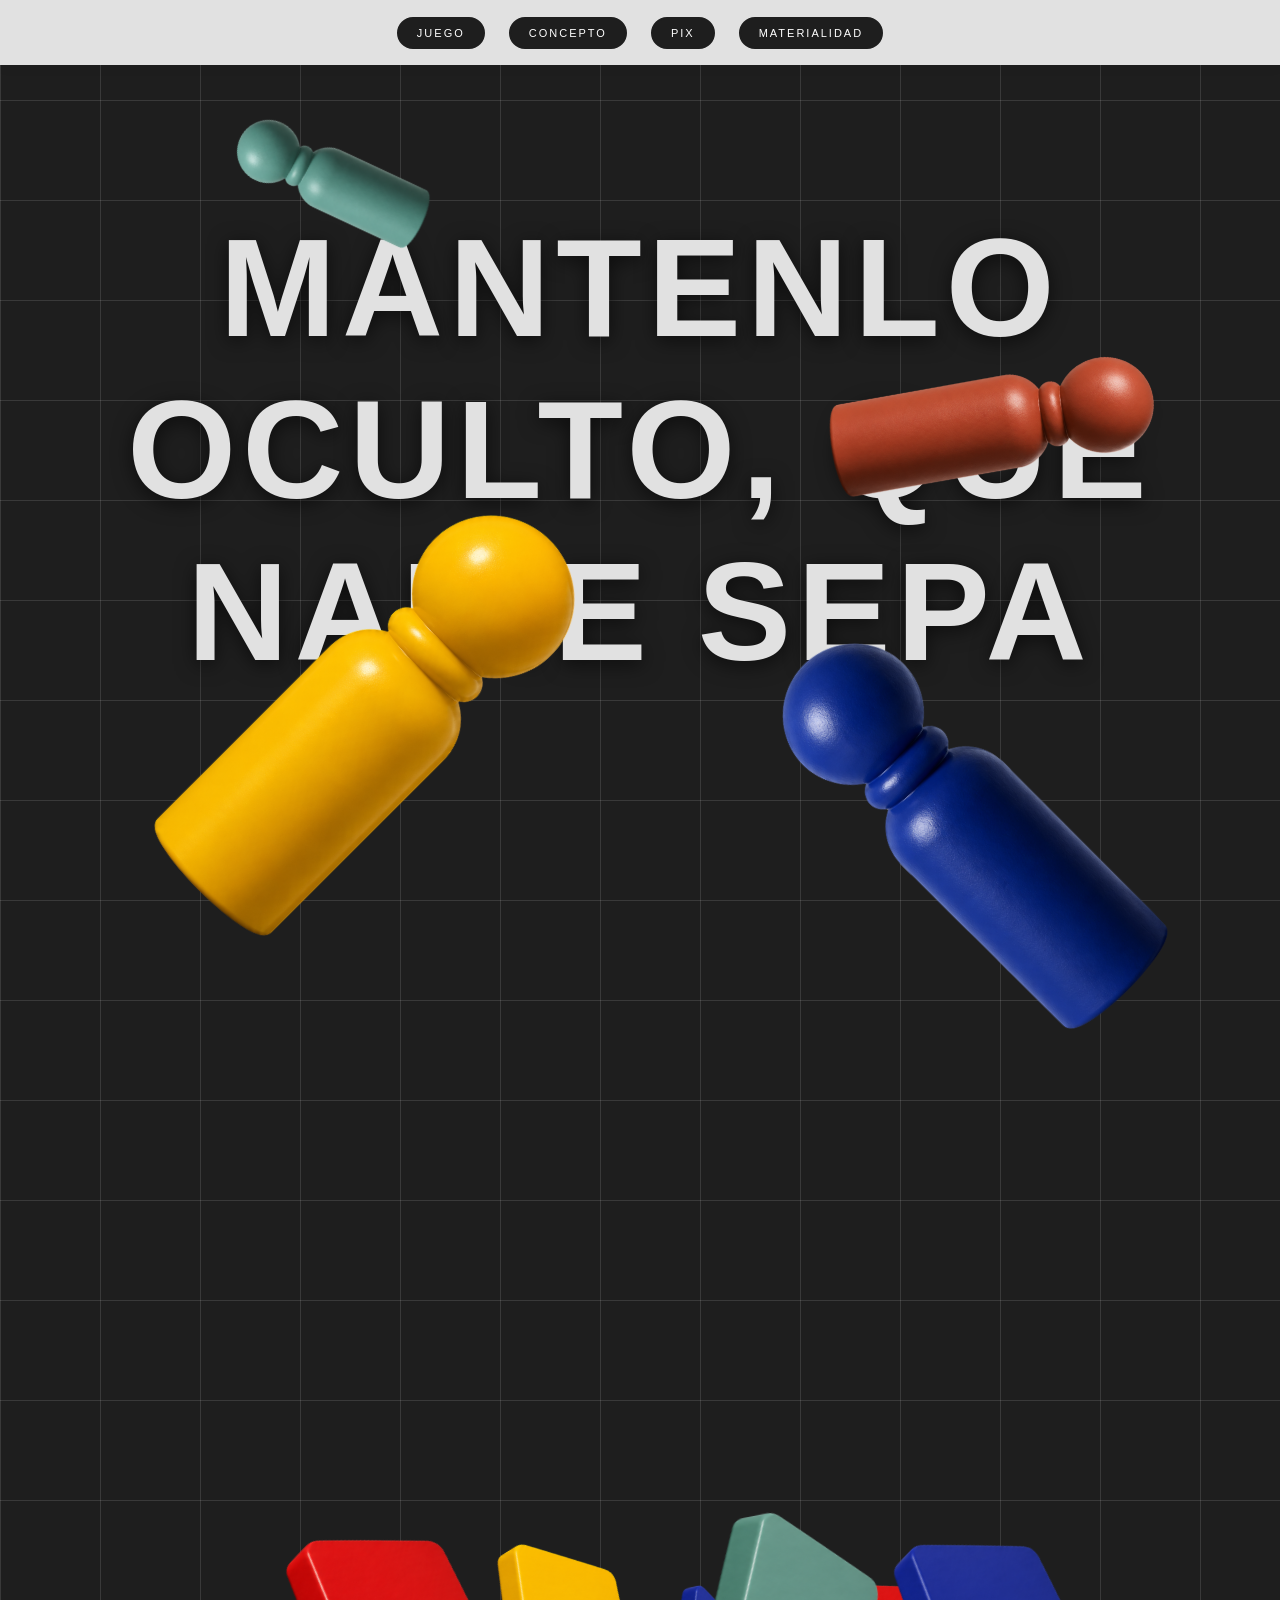
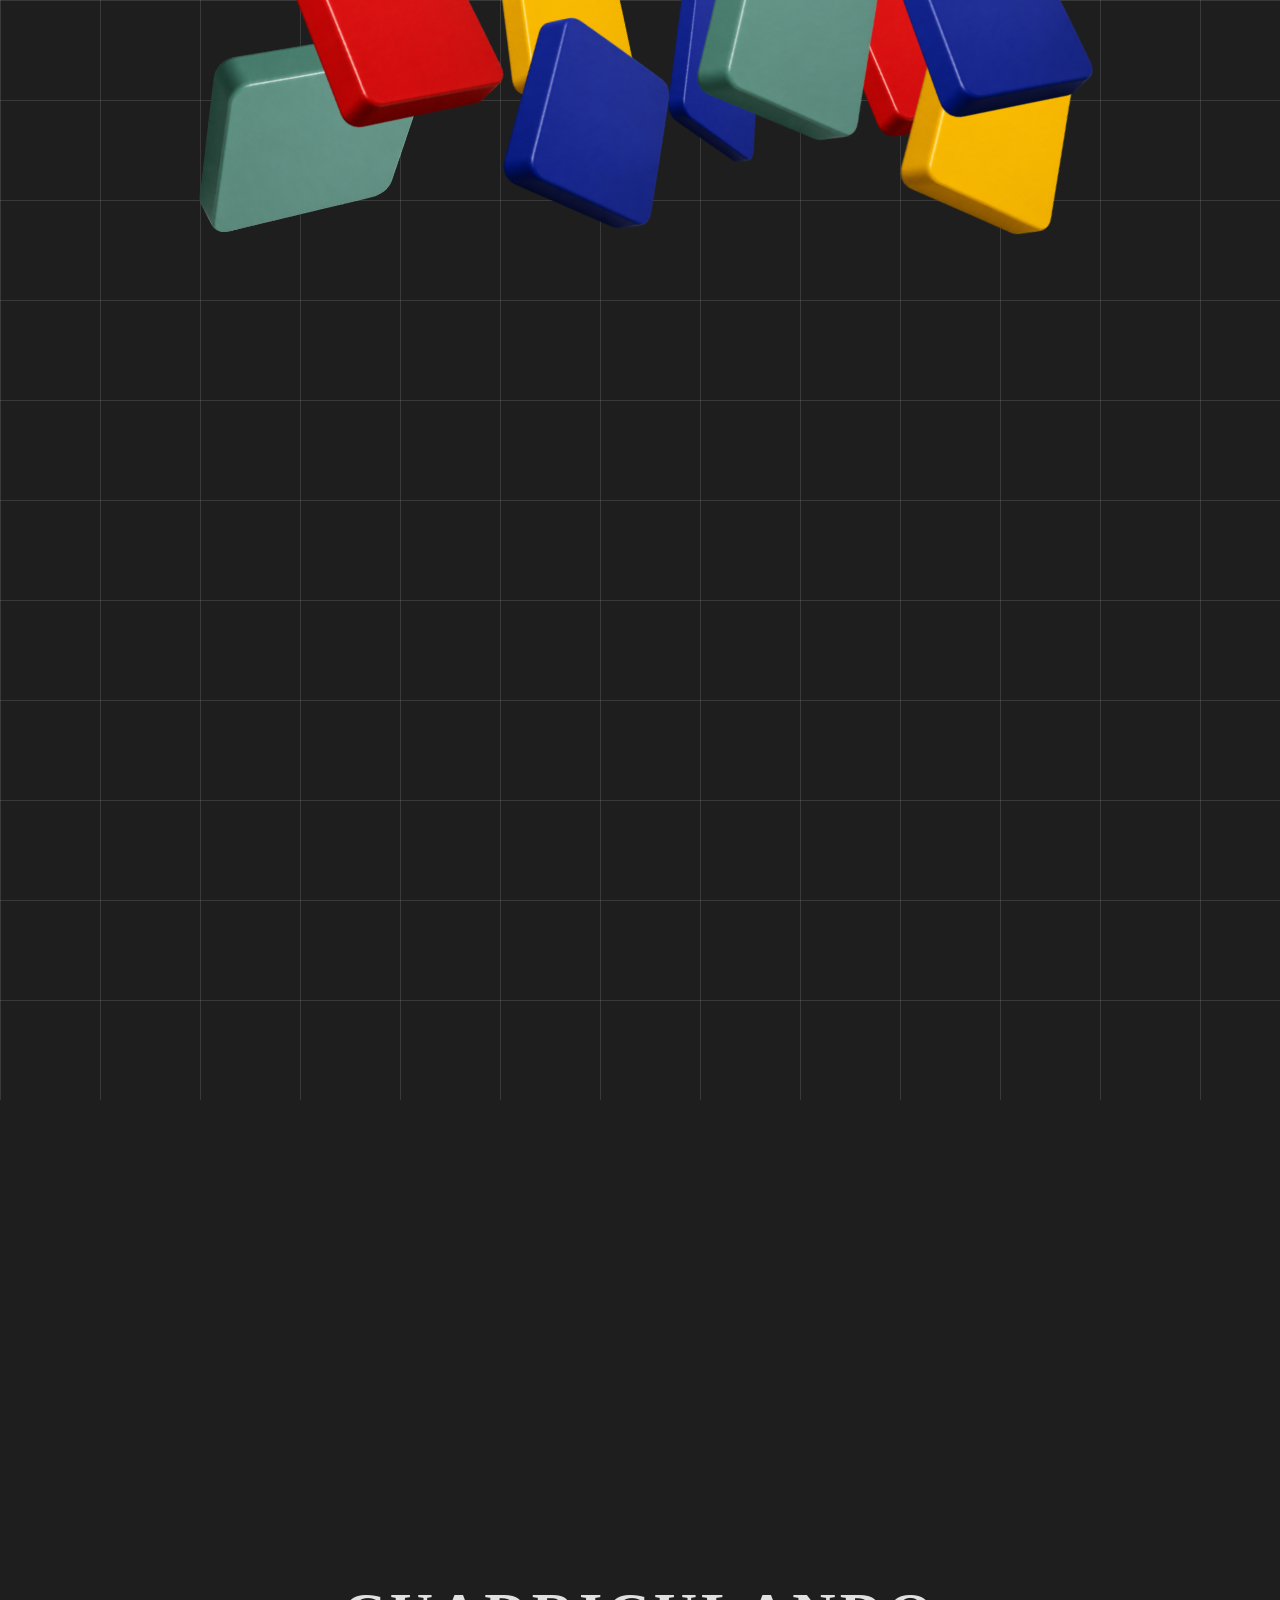
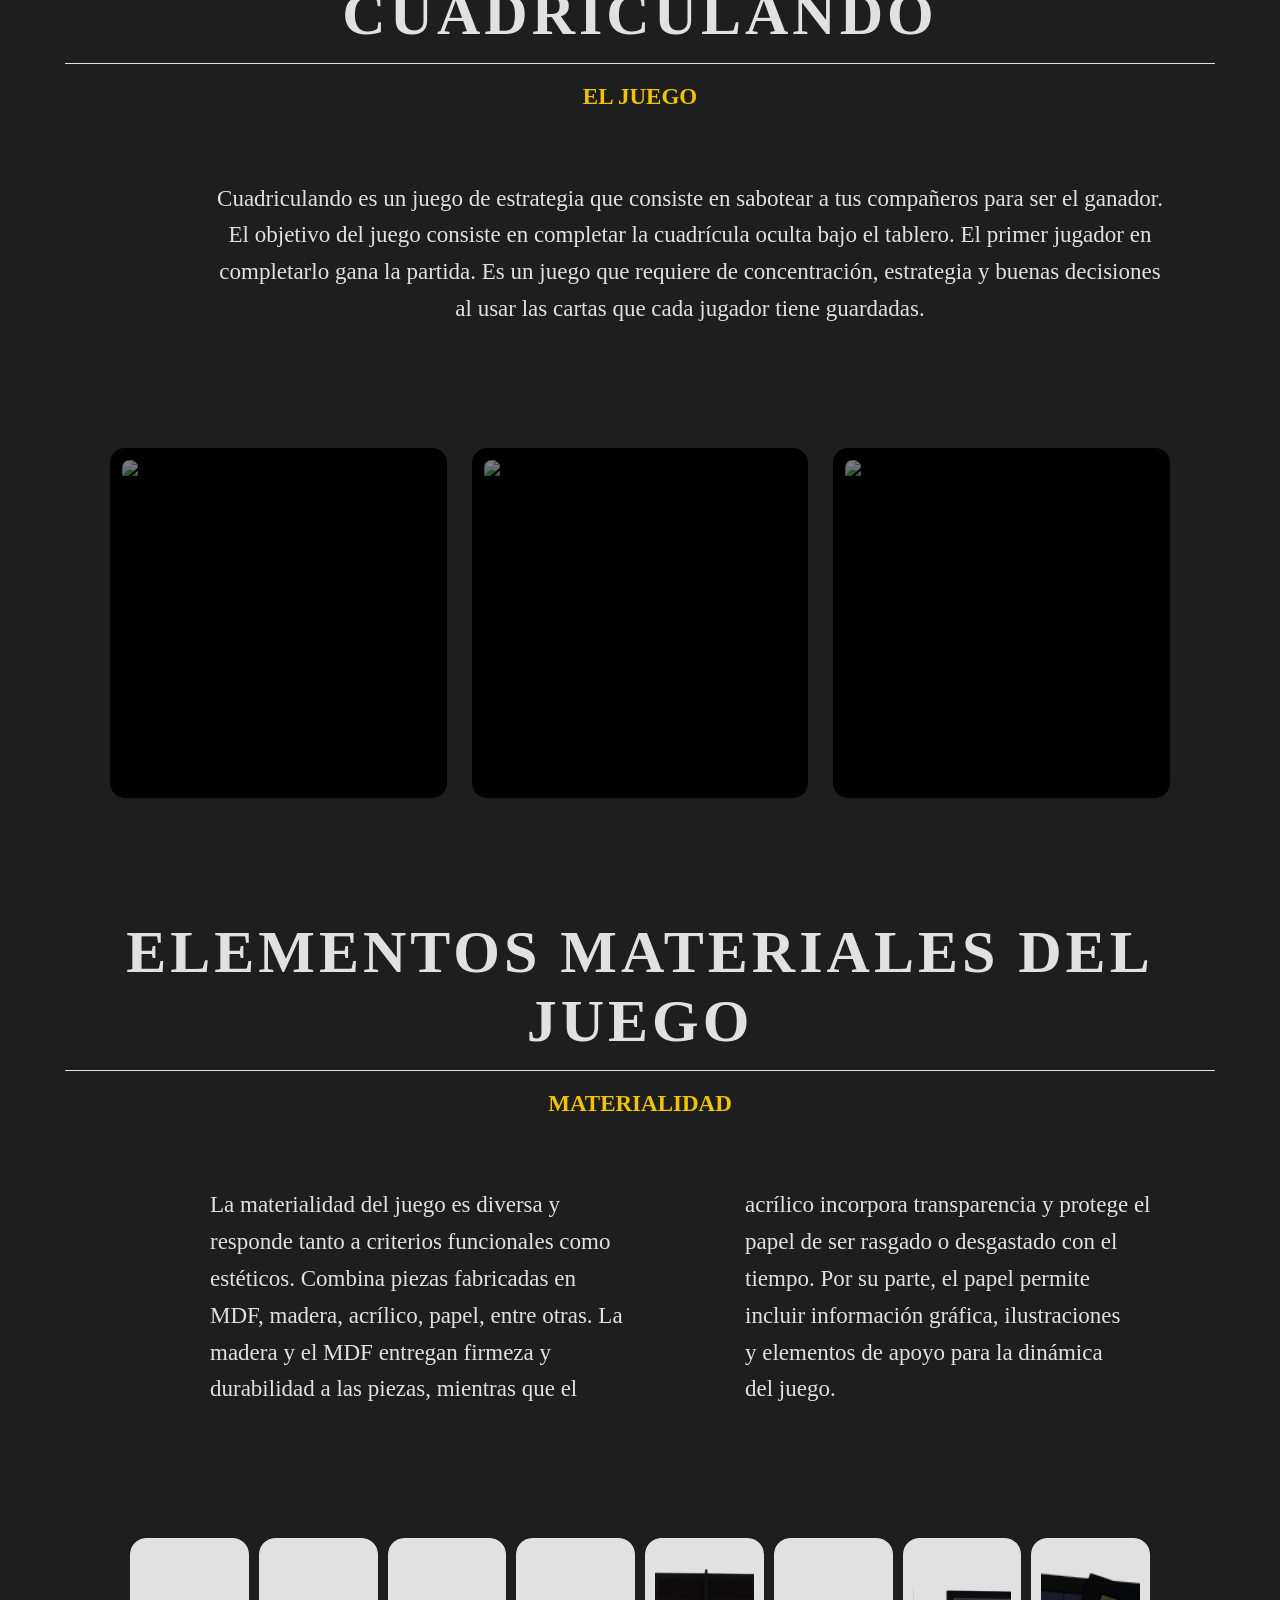
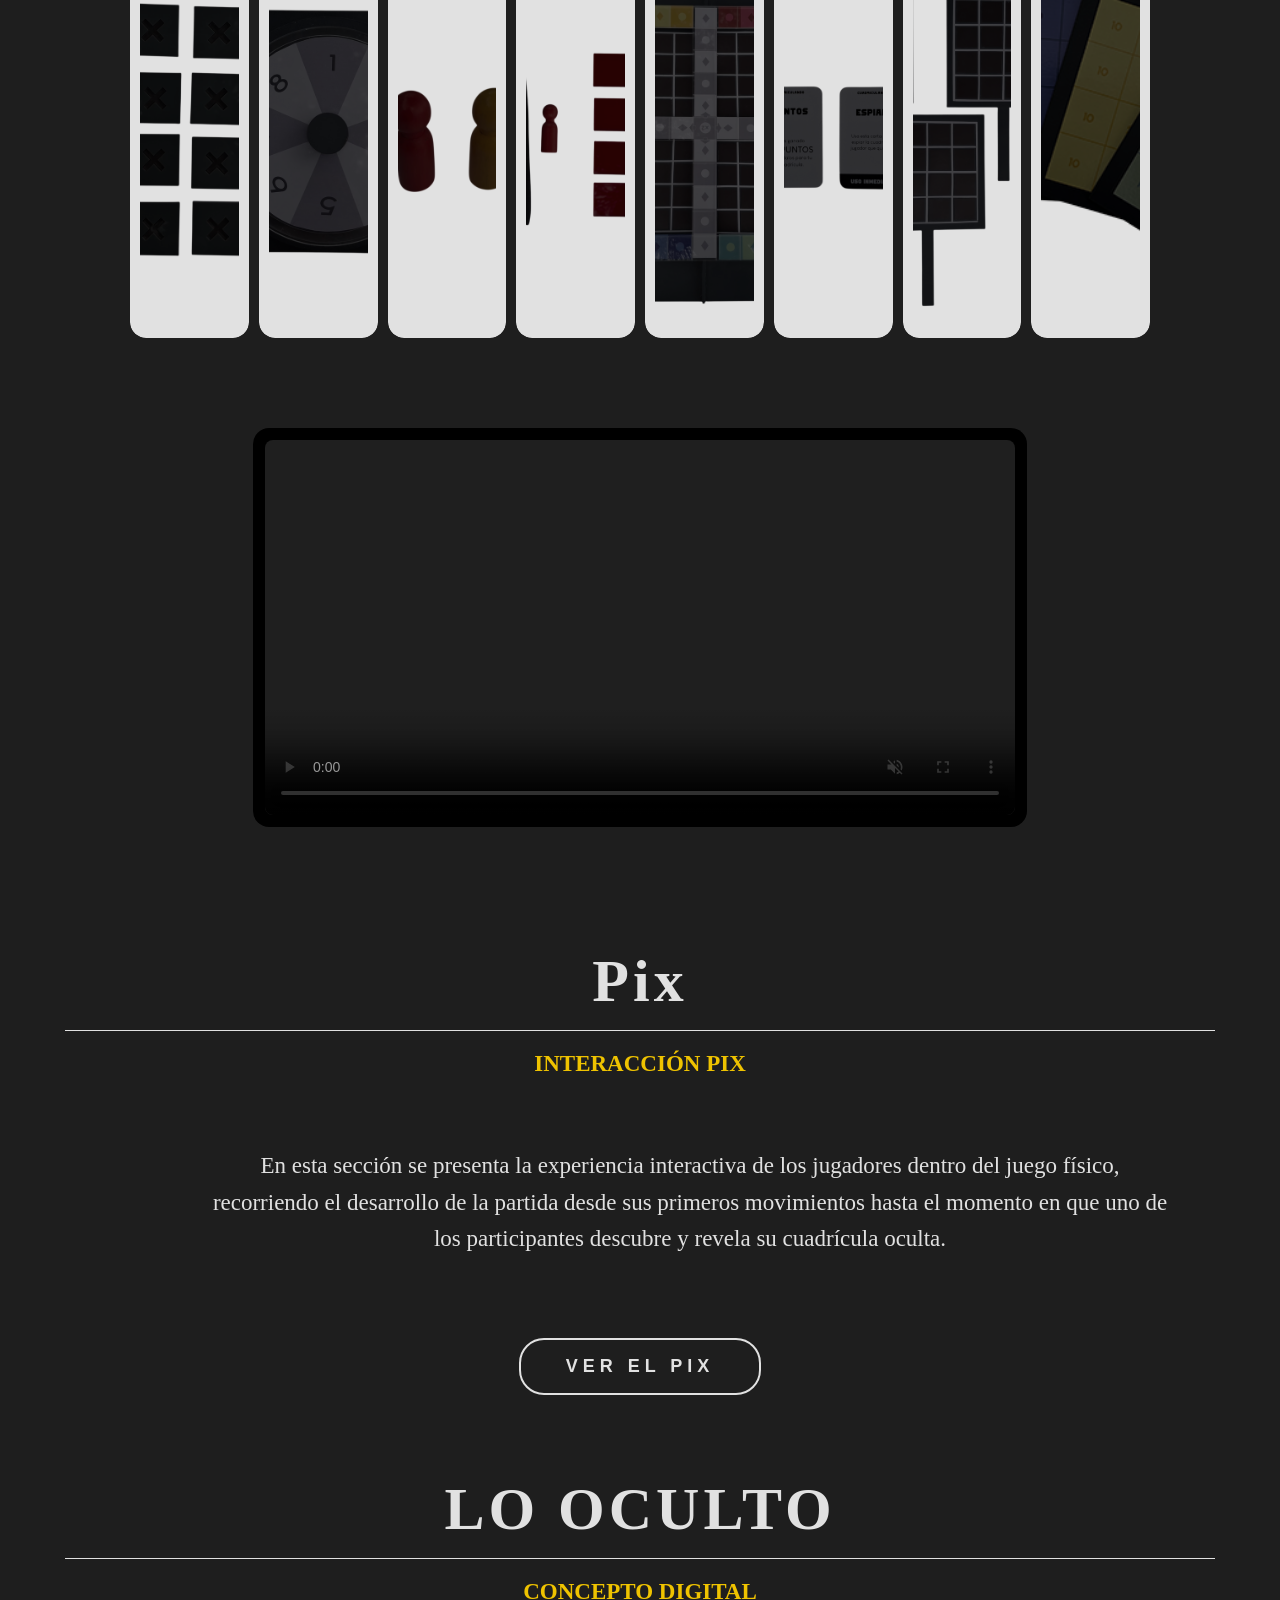
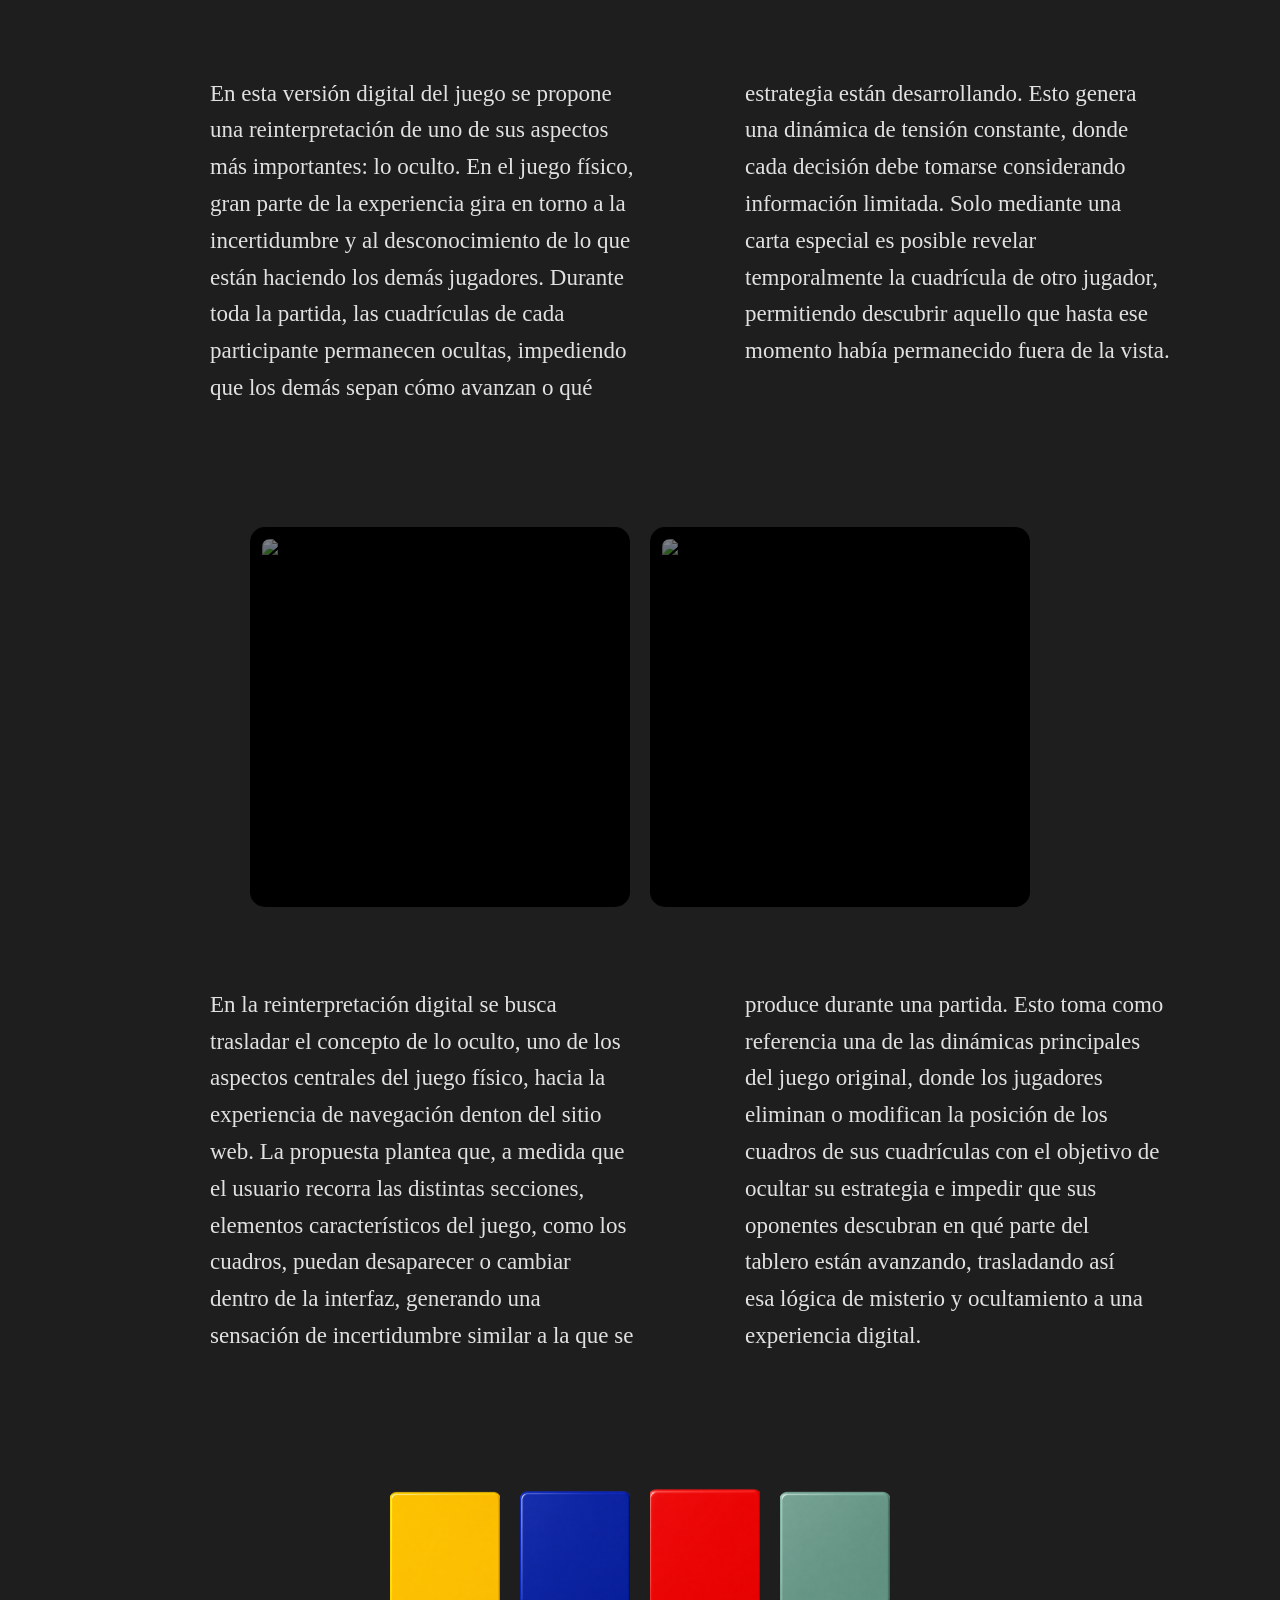
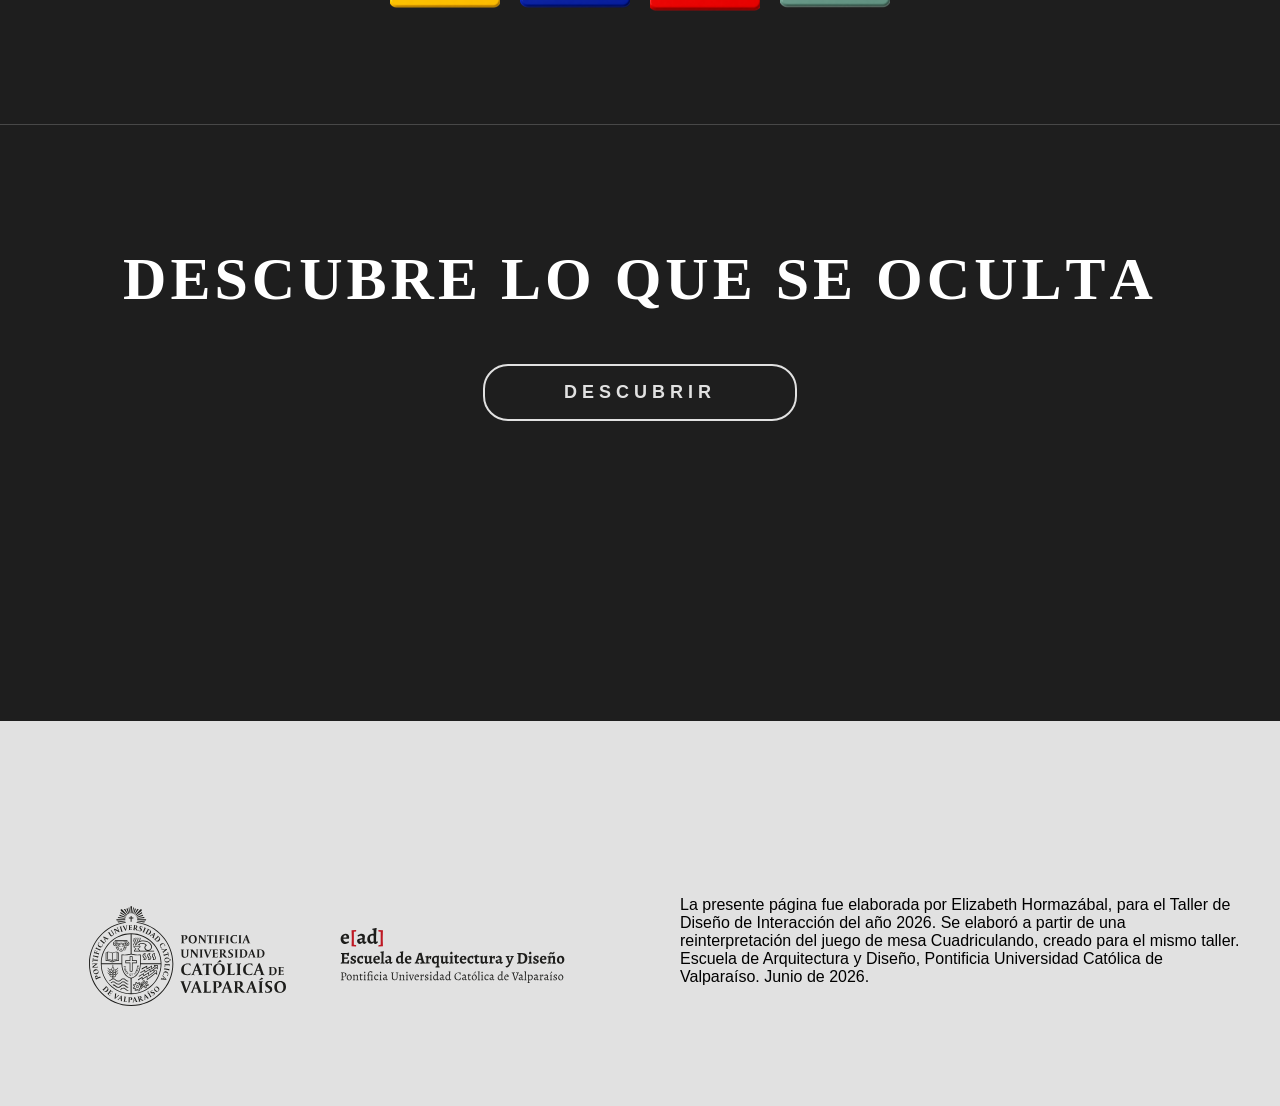
==== commit 1bfd7c87: "Avances en clases 22/06/26" ====
--- a/index.html
+++ b/index.html
@@ -211,9 +211,13 @@
     uno de los participantes descubre y revela su cuadrícula oculta.
 </p>
 
-        <div class="caja-iframe-contenedor">
-            <iframe src="https://eadpucv.github.io/pix/#!/import/[base64]/[base64]" frameborder="0"></iframe>
-        </div>
+        <button class="discover-btn-final" id="btn-desplegar-iframe">
+    VER EL PIX
+</button>
+
+<div id="mi-iframe-desplegable" class="caja-iframe-contenedor iframe-oculto">
+     <iframe src="https://eadpucv.github.io/pix/#!/import/[base64]/[base64]" frameborder="0"></iframe>
+</div>
 
         <h2 id="seccion-concepto" id="titulo-inicial-interactivo" class="linea-titulo">LO OCULTO</h2>
 
--- a/style.css
+++ b/style.css
@@ -71,7 +71,7 @@
 h2 {
     font-family: inlanders;
     font-size: 60px;
-    color: #1e1e1e;
+    color: #e1e1e1;
     margin-top: 80px;
     letter-spacing: 4px;
 }
@@ -79,7 +79,7 @@
 h4 {
     font-family: "Louis George Cafe";
     font-size: 23px;              
-    color: #273584;   
+    color: #efc300;   
     margin-top: -10px;  
     text-align: left !important; /* 🟢 Cambia solo este título a la izquierda */
 }
@@ -111,7 +111,7 @@
     
     /* 🟢 CONFIGURACIÓN ULTRA NITIDEZ: Fija 1px real sin importar la resolución */
     height: 1px;              
-    background-color: #1e1e1e; 
+    background-color: #e1e1e1; 
     
     /* 🟢 SOLUCIÓN AL SUBPIXEL RENDERING: Obliga al navegador a renderizar bordes limpios */
     image-rendering: pixelated;
@@ -124,7 +124,7 @@
 p {
     font-family: "Louis George Cafe";
     font-size: 23px;              
-    color: #1e1e1e;              
+    color: #e1e1e1;              
     line-height: 1.6;
     margin: 40px auto 80px auto;
     text-align: left;            
@@ -154,7 +154,7 @@
 .texto-autor { 
     font-family: "Louis George Cafe";
     font-size: 23px;              
-    color: #1e1e1e;              
+    color: #e1e1e1;              
     line-height: 1.6;
     margin: 40px auto 80px auto;
     
@@ -620,7 +620,22 @@
 
 
 
-
+/* ==========================================================================
+   ESTADOS DE CONTROL PARA EL DESPLEGABLE INTERACTIVO
+   ========================================================================== */
+
+/* El contenedor inicia totalmente escondido y colapsado */
+.iframe-oculto {
+    display: none !important;
+    opacity: 0;
+    transition: opacity 0.4s ease;
+}
+
+/* Esta clase se activará dinámicamente con JS para mostrarlo */
+.iframe-visible {
+    display: block !important;
+    opacity: 1;
+}
 /* ==========================================================================
    CONTENEDOR PARA IFRAME INTERACTIVO (PIX)
    ========================================================================== */
@@ -804,7 +819,7 @@
 .franja-fondo {
     width: 100%;                  
     box-sizing: border-box;
-    background-color: #ffffff;    /* Tu color de fondo */
+    background-color: #1e1e1e;    /* Tu color de fondo */
     padding: 60px 0;              
     margin: 40px 0;               
 
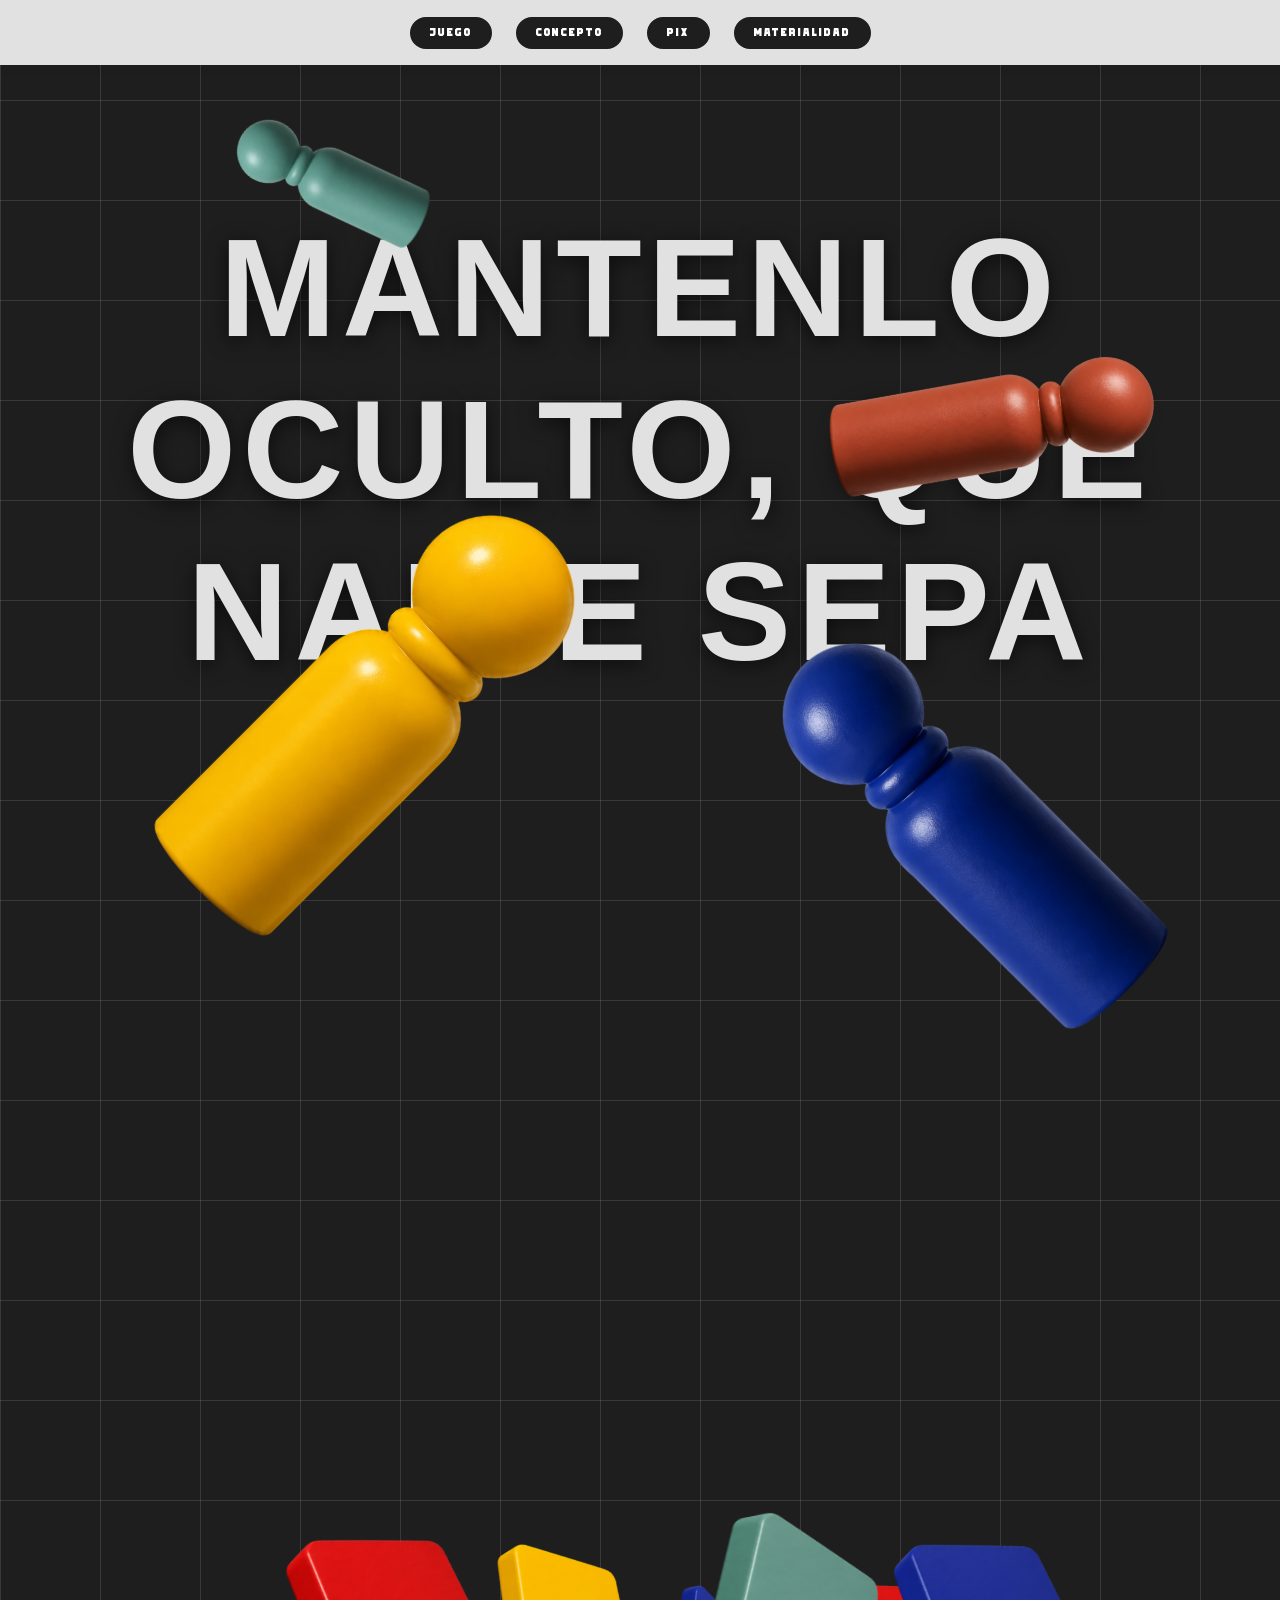
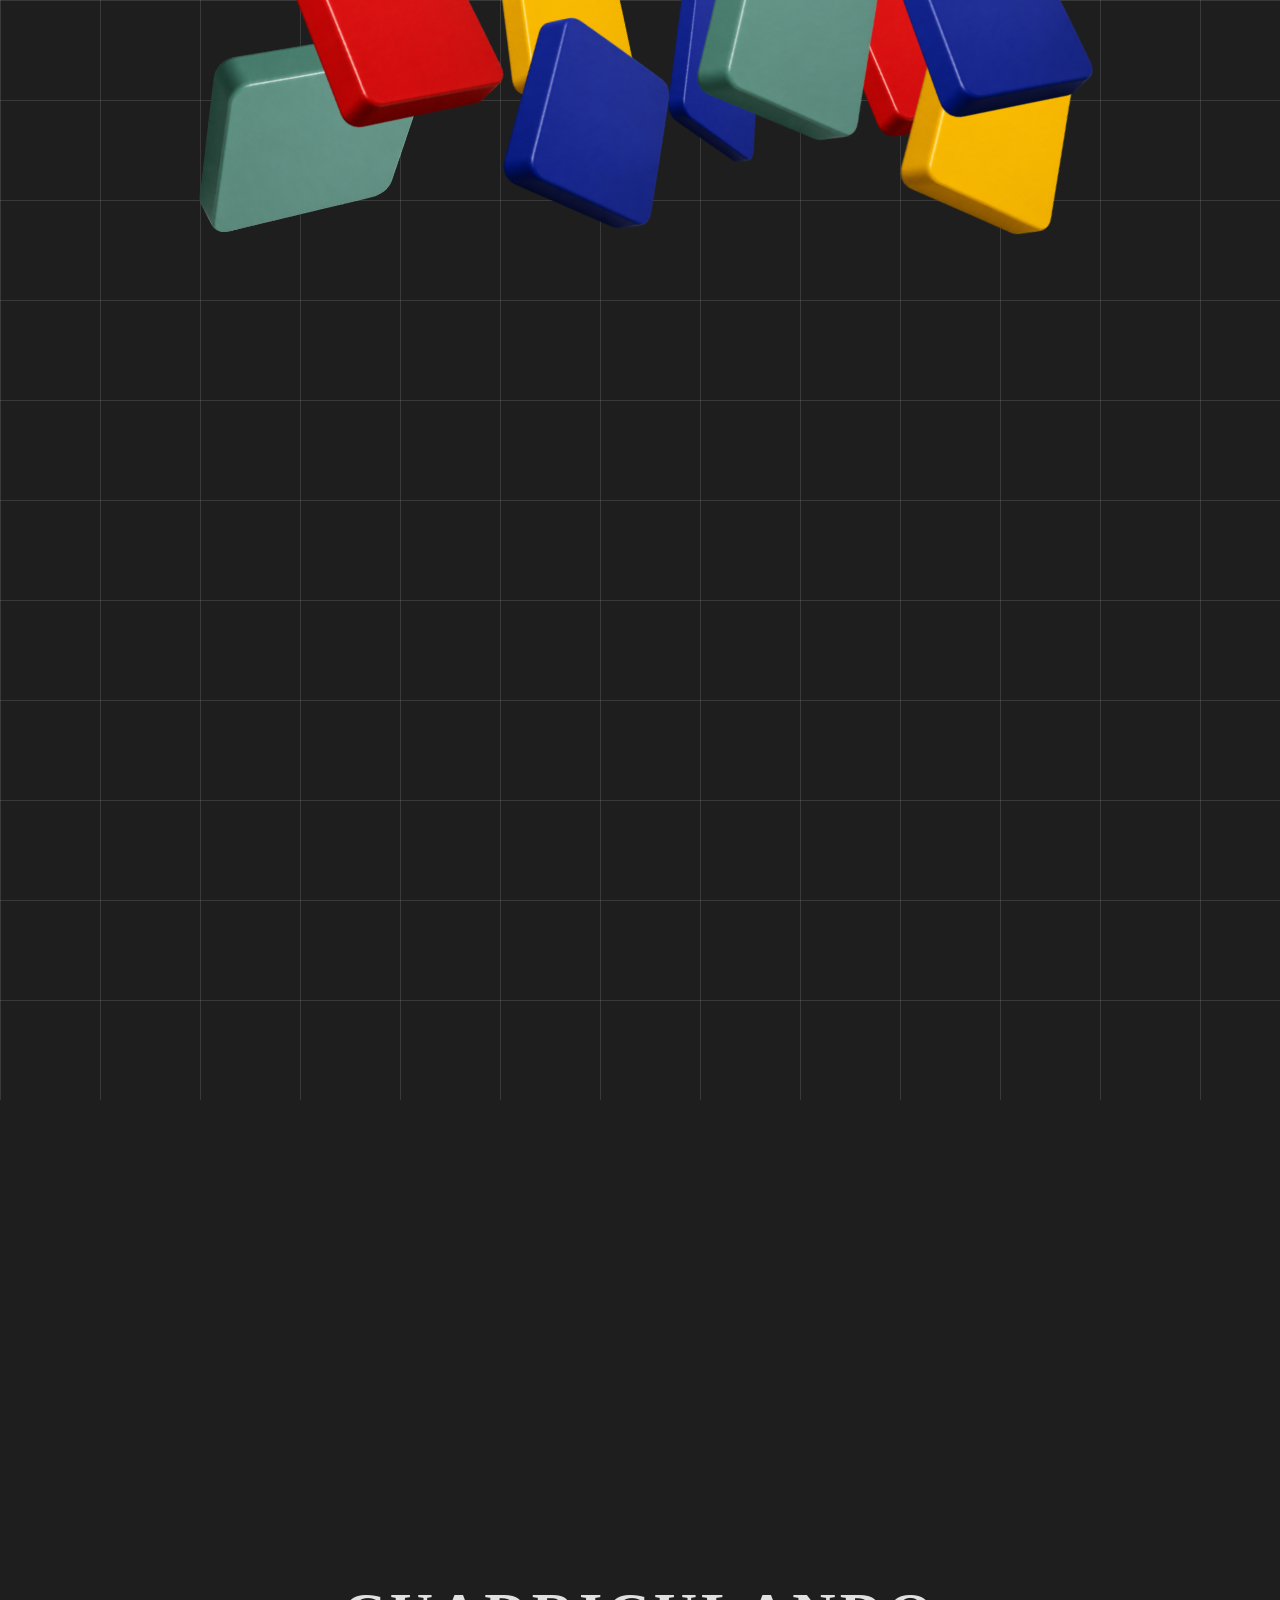
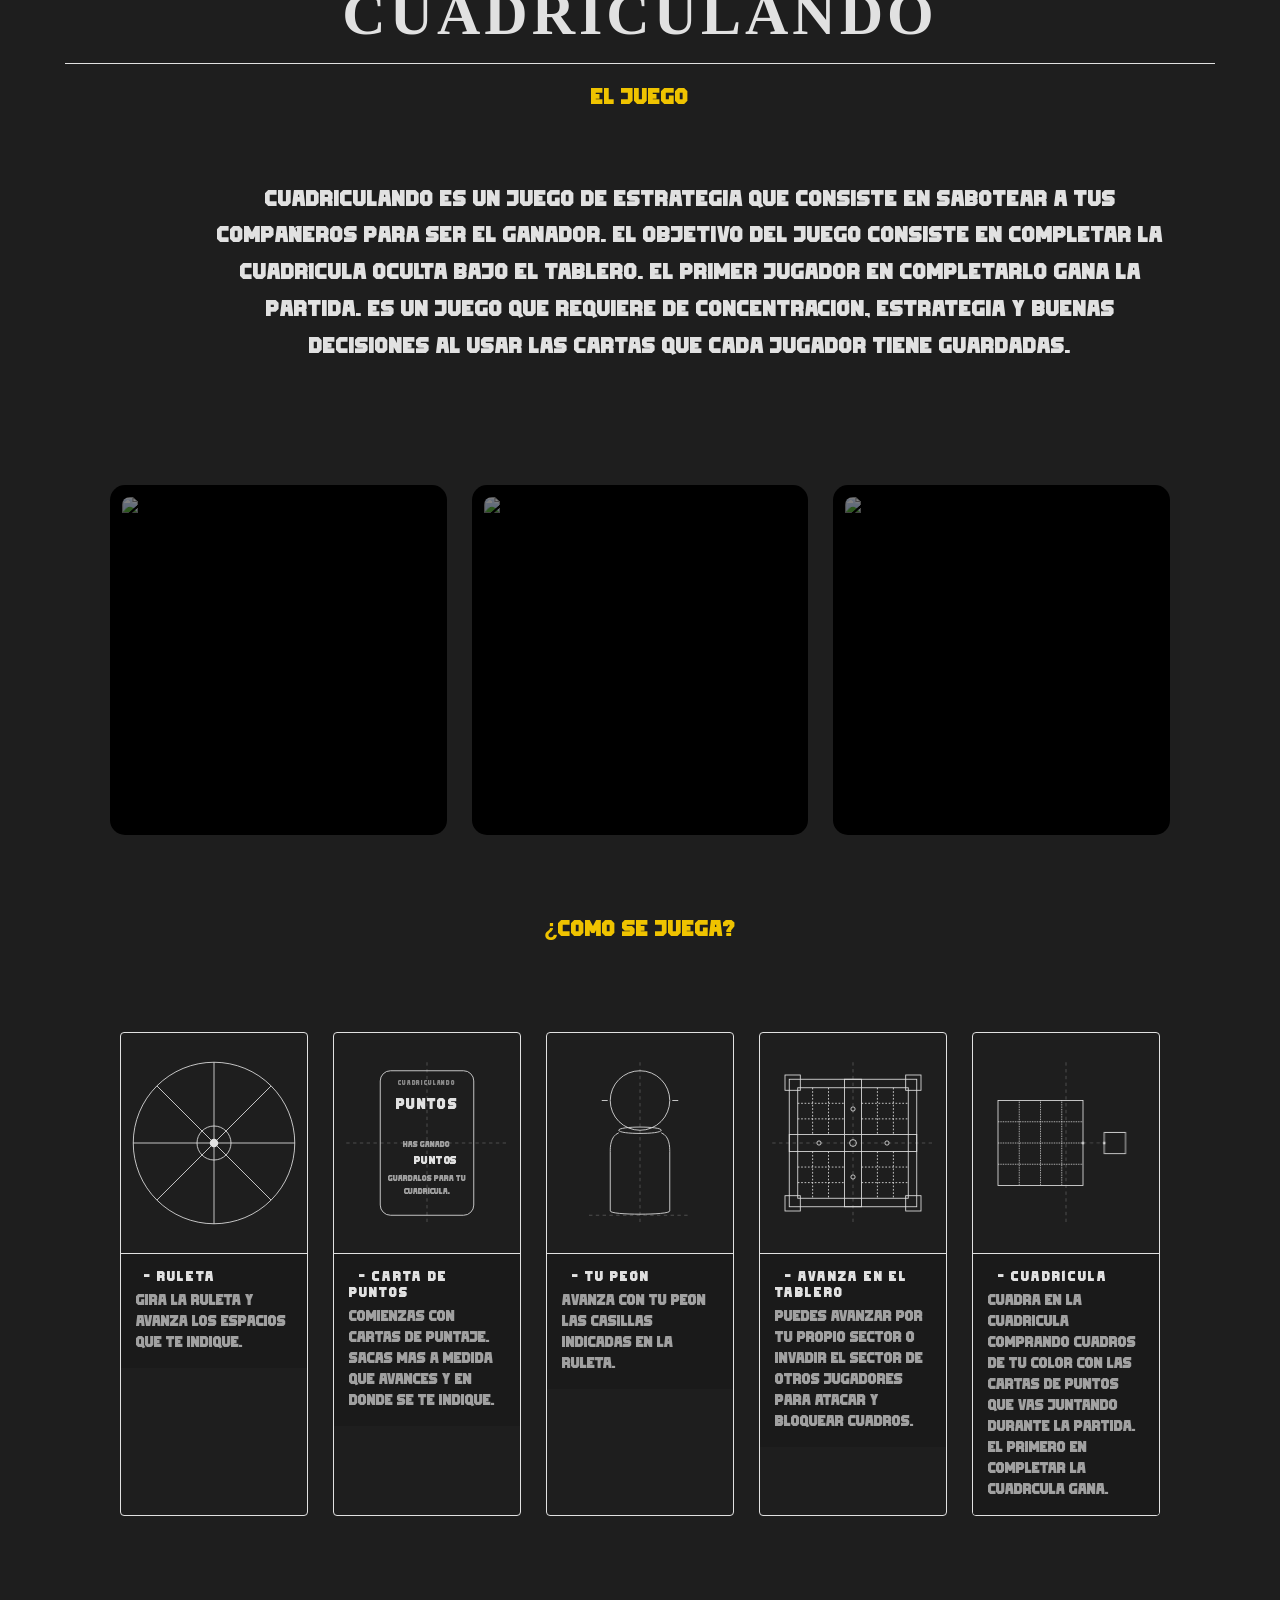
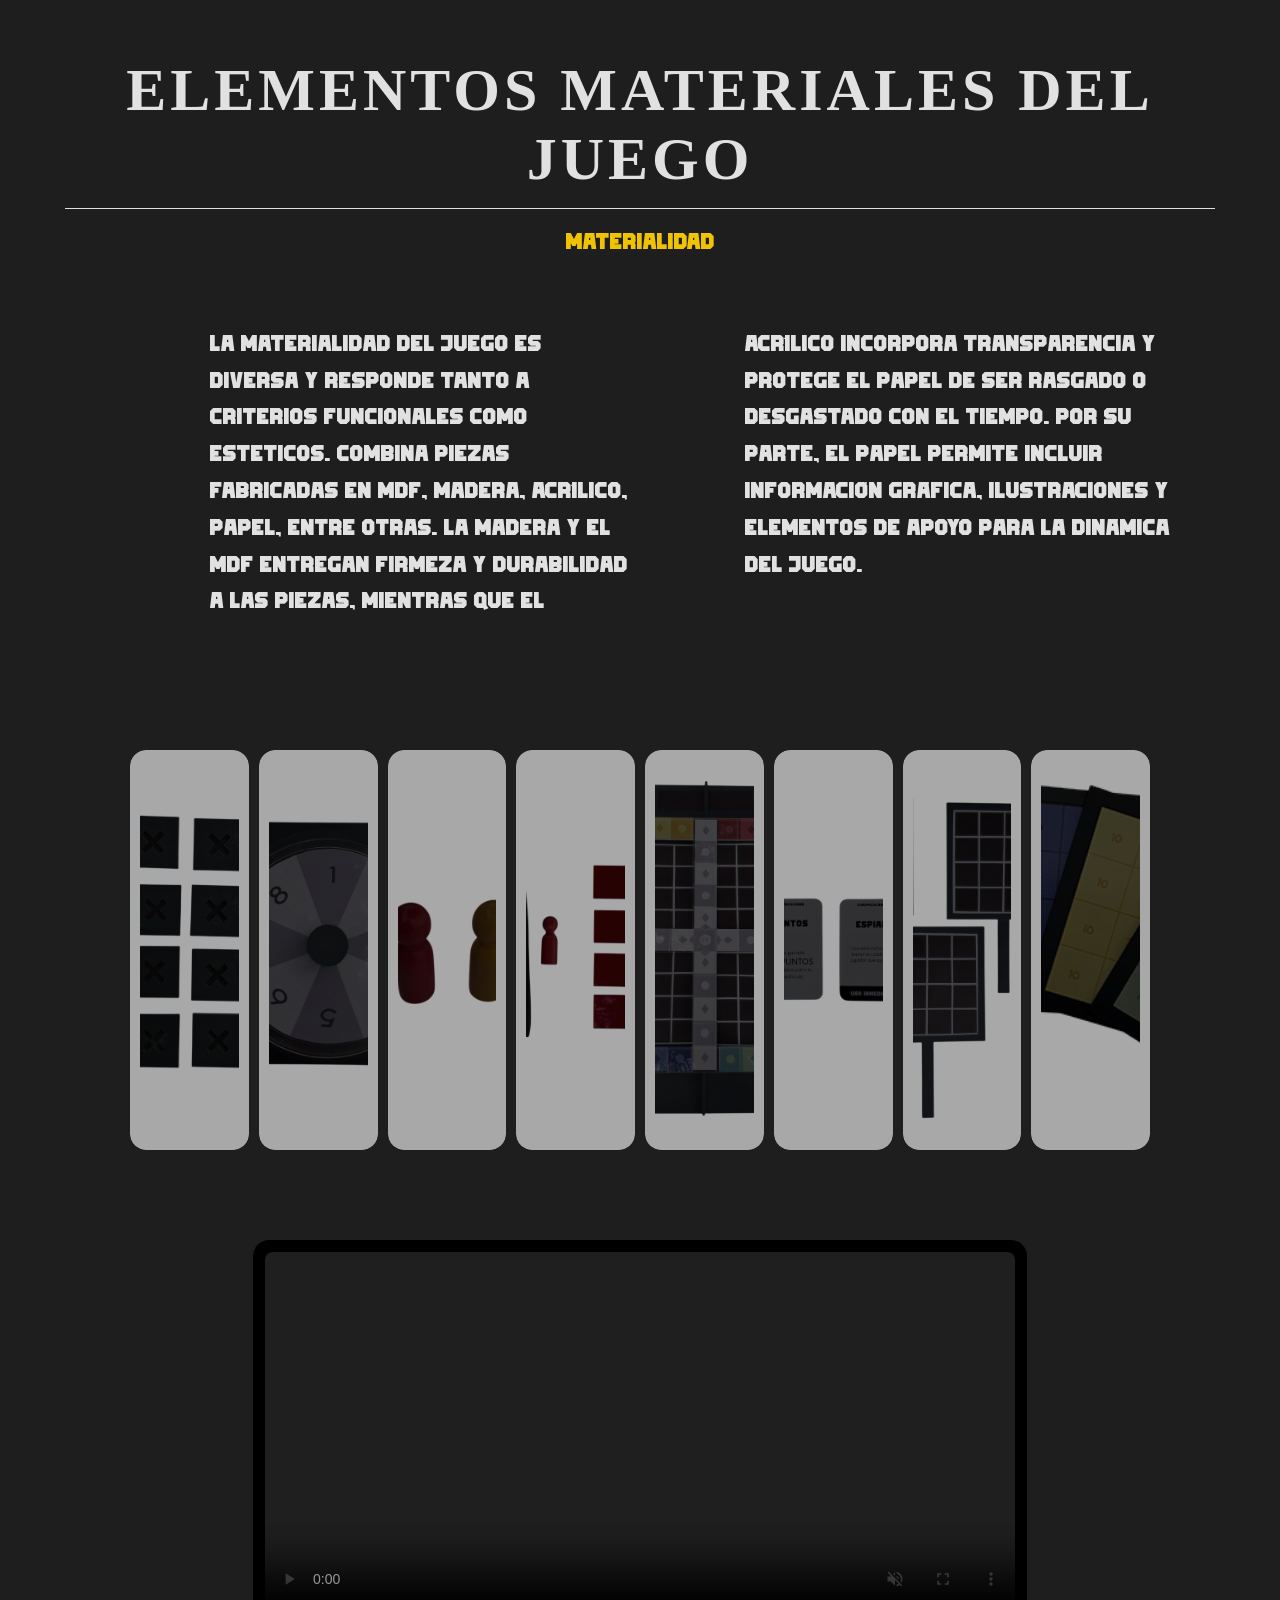
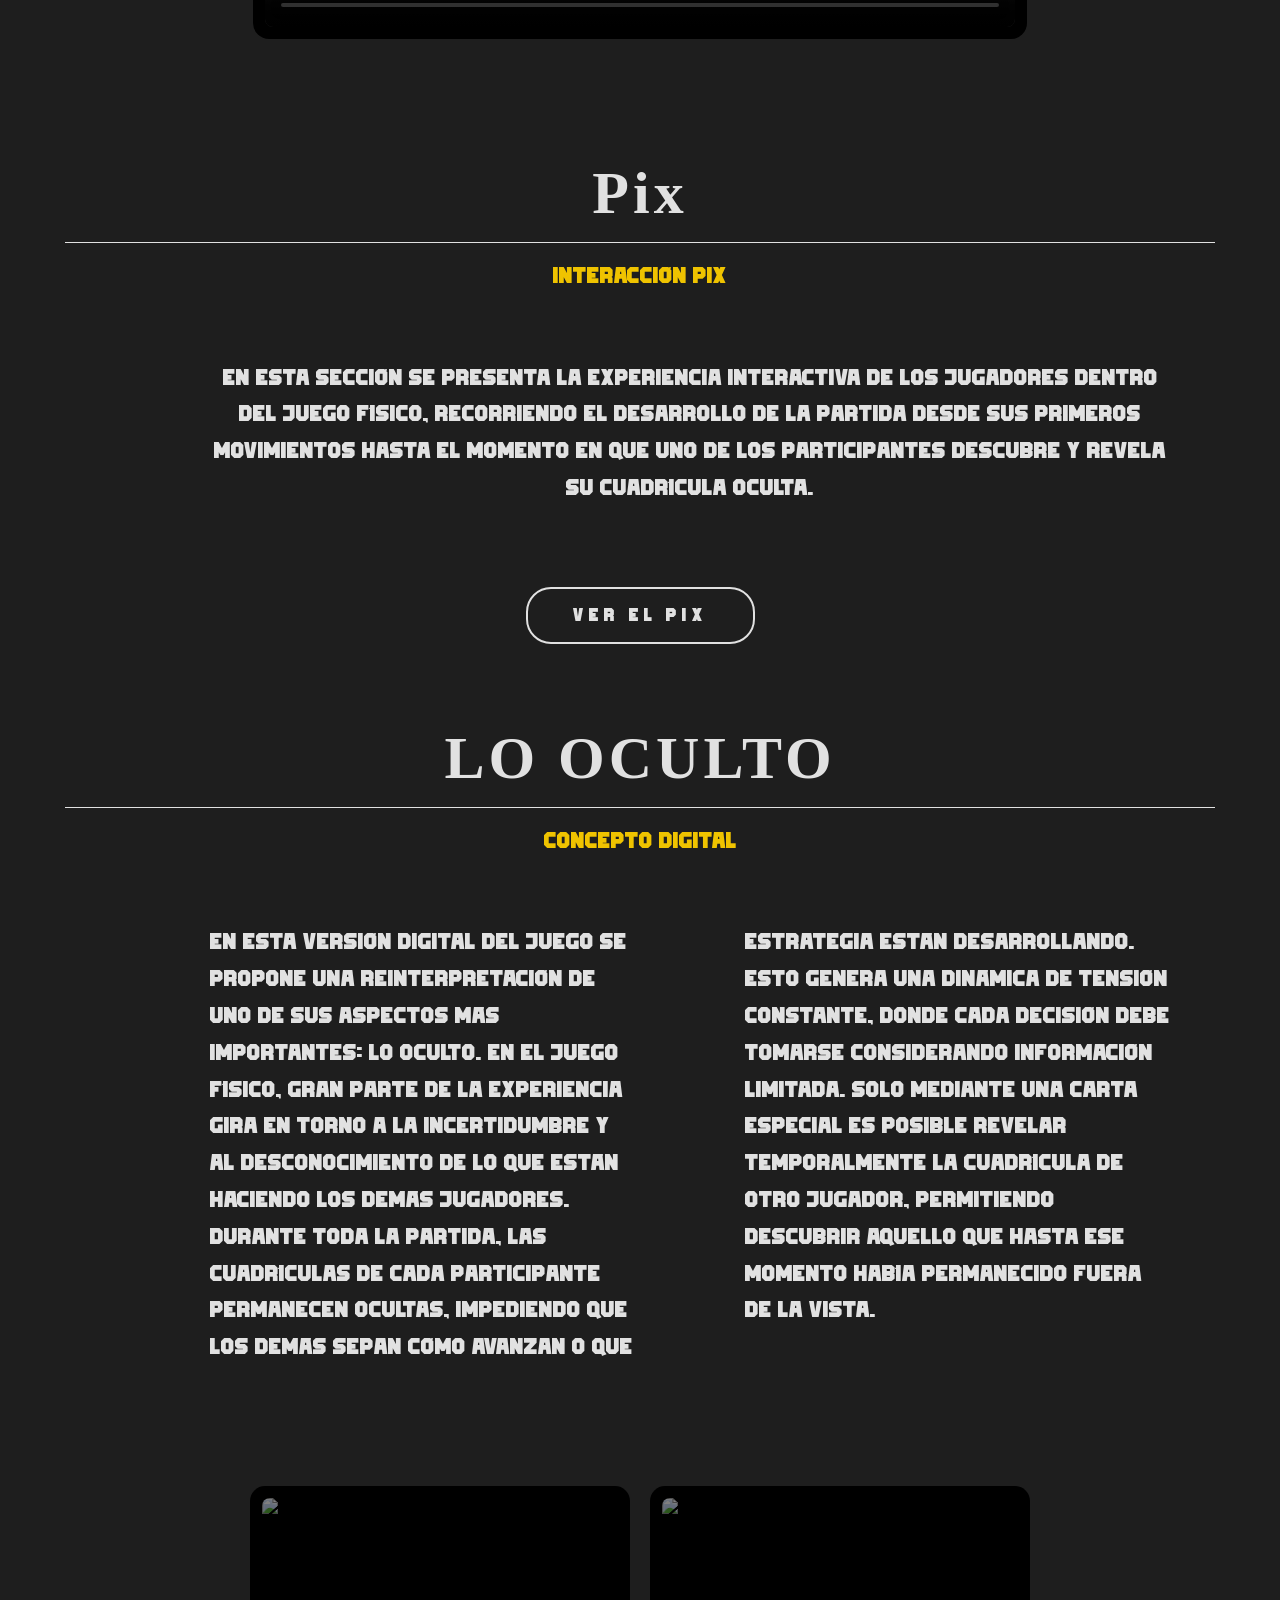
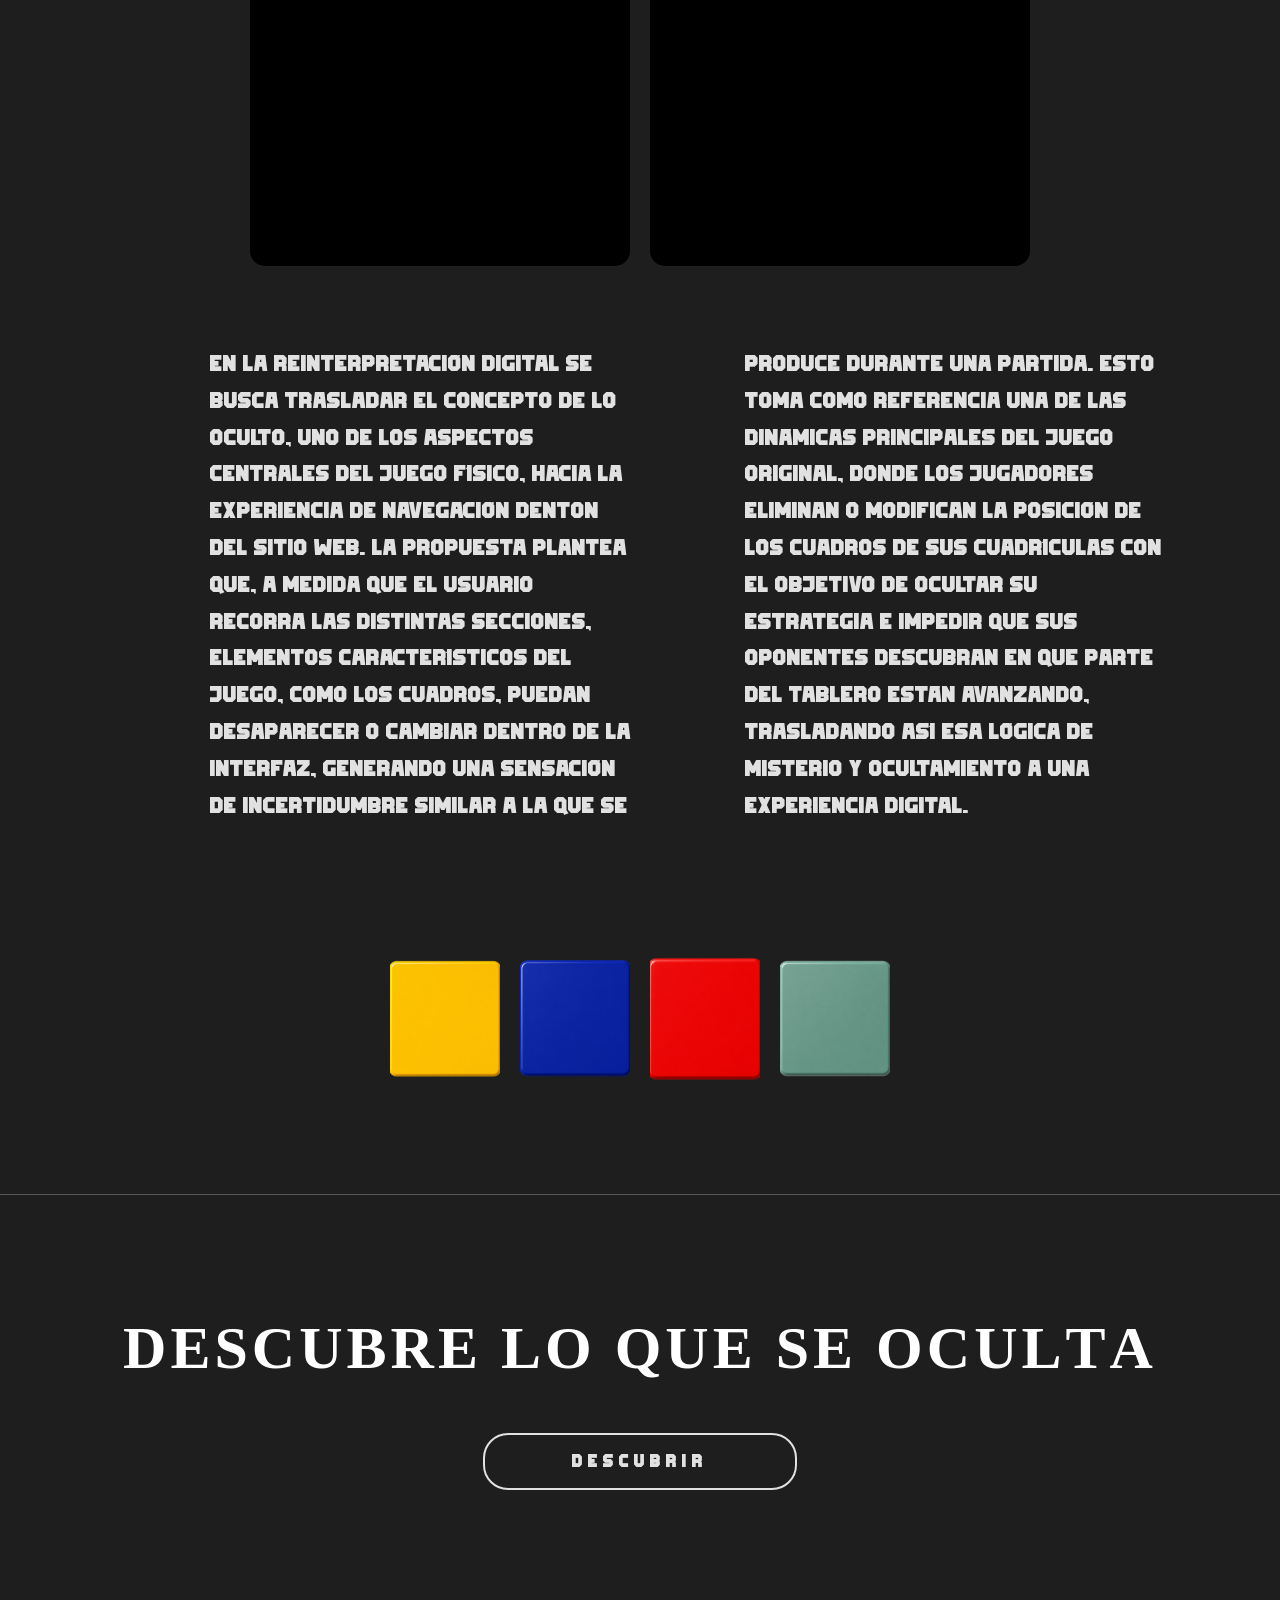
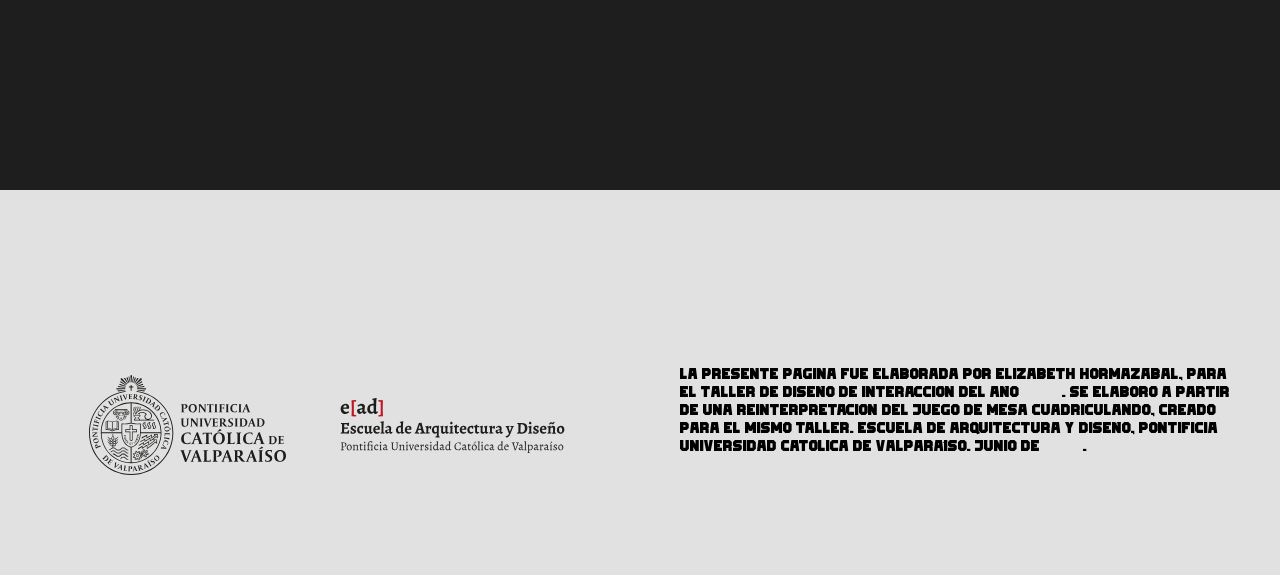
==== commit ae1decbd: "Avances en clases Fuentes y galería de pasos del juego" ====
--- a/index.html
+++ b/index.html
@@ -104,6 +104,223 @@
             </div>
         </div>
 
+  <h4>¿COMO SE JUEGA?</h4>
+
+
+  
+
+<div class="contenedor-ruletas-fila">
+
+   <div class="caja-componente-tecnico">
+        <div class="ruleta-tecnica-contenedor">
+            <svg class="ruleta-svg" viewBox="0 0 200 200" xmlns="http://www.w3.org/2000/svg">
+                
+                <g class="disco-giratorio">
+                    <circle cx="100" cy="100" r="95" class="linea-tecnica" />
+                    <circle cx="100" cy="100" r="20" class="linea-tecnica" />
+                    
+                    <line x1="100" y1="5" x2="100" y2="195" class="linea-tecnica" />
+                    <line x1="5" y1="100" x2="195" y2="100" class="linea-tecnica" />
+                    <line x1="32.8" y1="32.8" x2="167.2" y2="167.2" class="linea-tecnica" />
+                    <line x1="32.8" y1="167.2" x2="167.2" y2="32.8" class="linea-tecnica" />
+                </g>
+                
+                <text x="124" y="44" class="texto-tecnico-numero">1</text>
+                <text x="156" y="76" class="texto-tecnico-numero">2</text>
+                <text x="156" y="124" class="texto-tecnico-numero">3</text>
+                <text x="124" y="156" class="texto-tecnico-numero">4</text>
+                <text x="76" y="156" class="texto-tecnico-numero">5</text>
+                <text x="44" y="124" class="texto-tecnico-numero">6</text>
+                <text x="44" y="76" class="texto-tecnico-numero">7</text>
+                <text x="76" y="44" class="texto-tecnico-numero">8</text>
+                
+                <circle cx="100" cy="100" r="5" fill="#e1e1e1" />
+            </svg>
+        </div>
+        
+        <div class="espacio-texto-tecnico">
+            <h3>1- RULETA</h3>
+            <p>Gira la ruleta y avanza los espacios que te indique.</p>
+        </div>
+    </div>
+<div class="caja-componente-tecnico">
+        <div class="grafico-tecnico-contenedor">
+            <svg class="carta-svg" viewBox="0 0 200 200" xmlns="http://www.w3.org/2000/svg">
+                <line x1="100" y1="5" x2="100" y2="195" class="linea-guia-tecnica" />
+                <line x1="5" y1="100" x2="195" y2="100" class="linea-guia-tecnica" />
+                
+                <rect x="45" y="15" width="110" height="170" rx="12" class="linea-tecnica" />
+                
+                <text x="100" y="32" class="texto-carta-sub">CUADRICULANDO</text>
+                
+                <text x="100" y="60" class="texto-carta-titulo">PUNTOS</text>
+                
+                <text x="100" y="105" class="texto-carta-cuerpo">Has ganado</text>
+                <text x="100" y="125" class="texto-carta-resaltado">20 PUNTOS</text>
+                <text x="100" y="145" class="texto-carta-cuerpo">Guárdalos para tu</text>
+                <text x="100" y="160" class="texto-carta-cuerpo">cuadrícula.</text>
+            </svg>
+        </div>
+        
+        <div class="espacio-texto-tecnico">
+            <h3>2- CARTA DE PUNTOS</h3>
+            <p>Comienzas con 5 cartas de puntaje. Sacas mas a medida que avances y en donde se te indique.</p>
+        </div>
+    </div>
+
+
+
+
+
+
+
+
+
+    <div class="caja-componente-tecnico">
+        <div class="grafico-tecnico-contenedor">
+            <svg class="ficha-svg" viewBox="0 0 200 200" xmlns="http://www.w3.org/2000/svg">
+                <line x1="100" y1="5" x2="100" y2="195" class="linea-guia-tecnica" />
+                <line x1="40" y1="185" x2="160" y2="185" class="linea-guia-tecnica" />
+                
+                <circle cx="100" cy="50" r="35" class="linea-tecnica" />
+                
+                <path d="M 75 85 C 75 80, 125 80, 125 85 C 125 90, 75 90, 75 85 Z" class="linea-tecnica" />
+                
+                <path d="M 75 88 C 65 92, 65 105, 65 110" class="linea-tecnica" />
+                <path d="M 125 88 C 135 92, 135 105, 135 110" class="linea-tecnica" />
+                <line x1="65" y1="110" x2="65" y2="180" class="linea-tecnica" />
+                <line x1="135" y1="110" x2="135" y2="180" class="linea-tecnica" />
+                <path d="M 65 180 C 65 185, 135 185, 135 180" class="linea-tecnica" />
+                
+                <line x1="55" y1="50" x2="62" y2="50" class="linea-tecnica" />
+                <line x1="138" y1="50" x2="145" y2="50" class="linea-tecnica" />
+            </svg>
+        </div>
+        
+        <div class="espacio-texto-tecnico">
+            <h3>3- TU PEÓN</h3>
+            <p>Avanza con tu peón las casillas indicadas en la ruleta.</p>
+        </div>
+    </div>
+
+<div class="caja-componente-tecnico">
+        <div class="grafico-tecnico-contenedor">
+            <svg class="tablero-svg" viewBox="0 0 200 200" xmlns="http://www.w3.org/2000/svg">
+                <line x1="100" y1="5" x2="100" y2="195" class="linea-guia-tecnica" />
+                <line x1="5" y1="100" x2="195" y2="100" class="linea-guia-tecnica" />
+                
+                <rect x="25" y="25" width="150" height="150" class="linea-tecnica" />
+                <rect x="35" y="35" width="130" height="130" class="linea-tecnica" />
+                
+                <rect x="90" y="25" width="20" height="150" class="linea-tecnica" />
+                <rect x="25" y="90" width="150" height="20" class="linea-tecnica" />
+                
+                <line x1="52.5" y1="35" x2="52.5" y2="90" class="linea-tecnica" stroke-dasharray="2 2" />
+                <line x1="71.2" y1="35" x2="71.2" y2="90" class="linea-tecnica" stroke-dasharray="2 2" />
+                <line x1="35" y1="53.3" x2="90" y2="53.3" class="linea-tecnica" stroke-dasharray="2 2" />
+                <line x1="35" y1="71.6" x2="90" y2="71.6" class="linea-tecnica" stroke-dasharray="2 2" />
+                
+                <line x1="128.7" y1="35" x2="128.7" y2="90" class="linea-tecnica" stroke-dasharray="2 2" />
+                <line x1="147.5" y1="35" x2="147.5" y2="90" class="linea-tecnica" stroke-dasharray="2 2" />
+                <line x1="110" y1="53.3" x2="165" y2="53.3" class="linea-tecnica" stroke-dasharray="2 2" />
+                <line x1="110" y1="71.6" x2="165" y2="71.6" class="linea-tecnica" stroke-dasharray="2 2" />
+
+                <line x1="52.5" y1="110" x2="52.5" y2="165" class="linea-tecnica" stroke-dasharray="2 2" />
+                <line x1="71.2" y1="110" x2="71.2" y2="165" class="linea-tecnica" stroke-dasharray="2 2" />
+                <line x1="35" y1="128.3" x2="90" y2="128.3" class="linea-tecnica" stroke-dasharray="2 2" />
+                <line x1="35" y1="146.6" x2="90" y2="146.6" class="linea-tecnica" stroke-dasharray="2 2" />
+
+                <line x1="128.7" y1="110" x2="128.7" y2="165" class="linea-tecnica" stroke-dasharray="2 2" />
+                <line x1="147.5" y1="110" x2="147.5" y2="165" class="linea-tecnica" stroke-dasharray="2 2" />
+                <line x1="110" y1="128.3" x2="165" y2="128.3" class="linea-tecnica" stroke-dasharray="2 2" />
+                <line x1="110" y1="146.6" x2="165" y2="146.6" class="linea-tecnica" stroke-dasharray="2 2" />
+                
+                <rect x="20" y="20" width="18" height="18" class="linea-tecnica" />
+                <rect x="162" y="20" width="18" height="18" class="linea-tecnica" />
+                <rect x="20" y="162" width="18" height="18" class="linea-tecnica" />
+                <rect x="162" y="162" width="18" height="18" class="linea-tecnica" />
+                
+                <circle cx="100" cy="100" r="4" class="linea-tecnica" />
+                <circle cx="100" cy="60" r="2.5" class="linea-tecnica" />
+                <circle cx="100" cy="140" r="2.5" class="linea-tecnica" />
+                <circle cx="60" cy="100" r="2.5" class="linea-tecnica" />
+                <circle cx="140" cy="100" r="2.5" class="linea-tecnica" />
+            </svg>
+        </div>
+        
+        <div class="espacio-texto-tecnico">
+            <h3>4- AVANZA EN EL TABLERO</h3>
+            <p>Puedes avanzar por tu propio sector o invadir el sector de otros jugadores para atacar y bloquear cuadros.</p>
+        </div>
+    </div>
+
+
+<div class="caja-componente-tecnico">
+        <div class="grafico-tecnico-contenedor">
+            <svg class="cuadrula-svg" viewBox="0 0 200 200" xmlns="http://www.w3.org/2000/svg">
+                <line x1="100" y1="5" x2="100" y2="195" class="linea-guia-tecnica" />
+                
+                <rect x="20" y="50" width="100" height="100" class="linea-tecnica" />
+                
+                <line x1="20" y1="75" x2="120" y2="75" class="linea-tecnica" stroke-dasharray="1 1" />
+                <line x1="20" y1="100" x2="120" y2="100" class="linea-tecnica" stroke-dasharray="1 1" />
+                <line x1="20" y1="125" x2="120" y2="125" class="linea-tecnica" stroke-dasharray="1 1" />
+                
+                <line x1="45" y1="50" x2="45" y2="150" class="linea-tecnica" stroke-dasharray="1 1" />
+                <line x1="70" y1="50" x2="70" y2="150" class="linea-tecnica" stroke-dasharray="1 1" />
+                <line x1="95" y1="50" x2="95" y2="150" class="linea-tecnica" stroke-dasharray="1 1" />
+                
+                <text x="32.5" y="62.5" class="texto-matriz-num">10</text>
+                <text x="57.5" y="62.5" class="texto-matriz-num">10</text>
+                <text x="82.5" y="62.5" class="texto-matriz-num">10</text>
+                <text x="107.5" y="62.5" class="texto-matriz-num">10</text>
+
+                <text x="32.5" y="87.5" class="texto-matriz-num">10</text>
+                <text x="57.5" y="87.5" class="texto-matriz-num-centro">20</text>
+                <text x="82.5" y="87.5" class="texto-matriz-num-centro">20</text>
+                <text x="107.5" y="87.5" class="texto-matriz-num">10</text>
+
+                <text x="32.5" y="112.5" class="texto-matriz-num">10</text>
+                <text x="57.5" y="112.5" class="texto-matriz-num-centro">20</text>
+                <text x="82.5" y="112.5" class="texto-matriz-num-centro">20</text>
+                <text x="107.5" y="112.5" class="texto-matriz-num">10</text>
+
+                <text x="32.5" y="137.5" class="texto-matriz-num">10</text>
+                <text x="57.5" y="137.5" class="texto-matriz-num">10</text>
+                <text x="82.5" y="137.5" class="texto-matriz-num">10</text>
+                <text x="107.5" y="137.5" class="texto-matriz-num">10</text>
+
+                <rect x="145" y="87.5" width="25" height="25" class="linea-tecnica" />
+                
+                <path d="M 120 100 L 145 100" class="linea-guia-tecnica" />
+                <circle cx="120" cy="100" r="1.5" fill="#e1e1e1" />
+                <circle cx="145" cy="100" r="1.5" fill="#e1e1e1" />
+            </svg>
+        </div>
+        
+        <div class="espacio-texto-tecnico">
+            <h3>5- CUADRÍCULA</h3>
+            <p>Cuadra en la cuadricula comprando cuadros de tu color con las cartas de puntos que vas juntando durante la partida.
+                El primero en completar la cuadrcula gana.
+            </p>
+        </div>
+    </div>
+
+
+
+
+</div>
+
+
+
+
+
+
+
+
+
+
+        
         <h2 id="seccion-materialidad" id="titulo-inicial-interactivo" class="linea-titulo">ELEMENTOS MATERIALES DEL JUEGO</h2>
 
          <h4>MATERIALIDAD</h4>
@@ -167,7 +384,7 @@
                     <img src="img/Cartas.png" alt="Cartas del juego">
                     <div class="contenido-panel">
                         <h3>Cartas</h3>
-                        <p3>Existen dos tipos de Cartas: de Puntos (necesarias para colocar cuadros en la cuadrícula oculta) y Especiales (pueden beneficiar o perjudicar). Impresas en Papel Crush de 300g.</p3>
+                        <p3>Existen dos tipos de Cartas: de Puntos (Para colocar cuadros en la cuadrícula oculta) y Especiales (beneficiar o perjudicar). Impresas en Papel Crush de 300g.</p3>
                     </div>
                 </div>
             </div>
--- a/style.css
+++ b/style.css
@@ -3,7 +3,8 @@
    ========================================================================== */
 @font-face {
     font-family: "Louis George Cafe";
-    src: url("../fonts/LouisGeorgeCafe.ttf");
+    src: url("Fonts/LouisGeorgeCafe.ttf");
+    src: url("Fonts/InlandersDemo.otf");
 }
 
 html {
@@ -77,7 +78,7 @@
 }
 
 h4 {
-    font-family: "Louis George Cafe";
+    font-family: "Louis George Cafe", sans-serif;
     font-size: 23px;              
     color: #efc300;   
     margin-top: -10px;  
@@ -128,14 +129,15 @@
     line-height: 1.6;
     margin: 40px auto 80px auto;
     text-align: left;            
+    
+    /* 🔴 ESTADO INICIAL: Oculto y un poco más abajo */
     opacity: 0;
-    
-    /* Mantiene las líneas largas que te gustaron */
+    transform: translateX(-50%) translateY(30px); 
+    
     width: 75vw;                 
     max-width: 1600px;           
     position: relative;
     left: 50%;
-    transform: translateX(-50%) translateY(30px); /* 🟢 Un poco más abajo al inicio */
     padding: 0;                  
 
     /* Configuración de 2 columnas */
@@ -143,8 +145,14 @@
     column-gap: 110px;           
     text-wrap: pretty;           
 
-    /* 🟢 Transición suave para que funcione al subir y bajar */
+    /* 🟢 Transición suave para que funcione en ambas direcciones */
     transition: opacity 0.8s ease, transform 0.8s ease;
+}
+
+/* 🟢 ESTADO VISIBLE: Esta clase se pondrá al bajar y se quitará al subir */
+p.parrafo-visible {
+    opacity: 1;
+    transform: translateX(-50%) translateY(0); /* Vuelve a su altura original */
 }
 
 /* 🟢 Modificado: Ahora el texto de autor también se prepara oculto para animarse */
@@ -379,39 +387,42 @@
 
 
 /* ==========================================================================
-   PRIMERA GALERIA DE GIFS
-   ========================================================================== */
-
-
-/* 1. Contenedor general invisible (Se mantiene igual) */
+   PRIMERA GALERIA DE GIFS (CON MARGEN INFERIOR AMPLIADO)
+   ========================================================================== */
+
+/* 1. Contenedor general invisible */
 .seccion-bloques-gifs {
     display: flex;            
     justify-content: center;  
     align-items: center;      
-    gap: 25px;                /* Aumentamos un poco la separación para acompañar el nuevo tamaño */
-    width: 100%;
-    margin: 40px auto;        
-}
-
-/* 2. Cajas contenedoras negras individuales (Actualizadas para ser más grandes y simétricas) */
+    gap: 25px;                /* Separación entre las cajas de gifs */
+    width: 100%;
+    
+    /* 🟢 CORRECCIÓN: Separamos el margen para darle más espacio abajo e impulsar el título */
+    margin-top: 40px;         /* Espacio con lo que está arriba */
+    margin-bottom: 90px;      /* 💡 Aumentado para que el título de abajo no quede pegado */
+    margin-left: auto;
+    margin-right: auto;       /* Mantiene el contenedor centrado horizontalmente */
+}
+
+/* 2. Cajas contenedoras negras individuales (Se mantienen igual) */
 .caja-gif {
     background-color: #000000;
     padding: 12px;            
     border-radius: 15px;      
     box-sizing: border-box;
     
-    /* 🟢 TAMAÑO MÁS GRANDE E IDÉNTICO PARA TODAS */
-    width: 350px;             /* 💡 Incrementado de 140px a 180px para que se vean más grandes */
-    height: 350px;            /* 💡 Altura fija idéntica al ancho para asegurar que sean del mismo tamaño */
+    /* Tamaño simétrico */
+    width: 350px;             
+    height: 350px;            
     
     display: flex;
     justify-content: center;
     align-items: center;
-    overflow: hidden;         /* Evita que cualquier sobrante de la imagen se salga de la caja */
-}
-
-
-/* 3. Ajuste de las imágenes (GIFs) dentro de sus cajas */
+    overflow: hidden;         
+}
+
+/* 3. Ajuste de las imágenes (GIFs) dentro de sus cajas (Se mantienen igual) */
 .caja-gif .gif-media {
     width: 100%;              
     height: 100%;             
@@ -419,17 +430,421 @@
     border-radius: 8px;       
     display: block;
 
-    /* 🟢 CAPA OSCURA POR DEFECTO */
-    filter: brightness(0.5);  /* Reduce el brillo al 50% para que se vean oscuros */
-    
-    /* EFECTO DE TRANSICIÓN SUAVE */
-    transition: filter 0.4s ease; /* Hace que el cambio de oscuridad a luz sea fluido */
-}
-
-/* 🟢 EFECTO AL PASAR EL CURSOR (HOVER) */
+    /* Capa oscura por defecto */
+    filter: brightness(0.5);  
+    
+    /* Efecto de transición suave */
+    transition: filter 0.4s ease; 
+}
+
+/* Efecto al pasar el cursor (Hover) */
 .caja-gif:hover .gif-media {
-    filter: brightness(1);    /* Devuelve el brillo al 100% (se ilumina) al pasar el cursor */
-}
+    filter: brightness(1);    
+}
+
+
+
+/* ==========================================================================
+   COMPONENTES TÉCNICOS LINEALES (CARRUSEL / FILA DE RULETAS)
+   ========================================================================== */
+
+/* Contenedor principal del módulo individual */
+.caja-componente-tecnico {
+    width: 240px;                     /* Tamaño compacto para colocar 3 o 4 en fila */
+    background-color: #1e1e1e;        /* Fondo negro puro/oscuro técnico */
+    border: 1px solid #e1e1e1;        /* Línea exterior blanca muy delgada */
+    border-radius: 4px;               /* Esquinas ligeramente suavizadas, no circulares */
+    display: flex;
+    flex-direction: column;
+    overflow: hidden;
+    box-sizing: border-box;
+}
+
+/* Área superior donde habita el gráfico de la ruleta */
+.ruleta-tecnica-contenedor {
+    width: 100%;
+    padding: 25px 0;                  /* Aire arriba y abajo para centrar visualmente */
+    display: flex;
+    justify-content: center;
+    align-items: center;
+    border-bottom: 1px solid #e1e1e1; /* Línea divisoria técnica entre gráfico y texto */
+}
+
+/* El SVG adaptativo */
+.ruleta-svg {
+    width: 170px;                     /* Dimensión equilibrada dentro de la caja */
+    height: 170px;
+}
+
+/* Estilo estricto para las líneas del plano */
+.linea-tecnica {
+    fill: none;
+    stroke: #e1e1e1;                  /* Color lineal blanco */
+    stroke-width: 1px;                /* Grosor mínimo y limpio */
+}
+
+/* Estilo tipográfico para los números internos */
+.texto-tecnico-numero {
+    fill: #e1e1e1;
+    font-family: "Louis George Cafe", sans-serif;
+    font-size: 18px;
+    font-weight: bold;
+    text-anchor: middle;              /* Centra horizontalmente el texto en su coordenada */
+    dominant-baseline: middle;        /* Centra verticalmente el texto en su coordenada */
+}
+
+/* Área inferior de información */
+.espacio-texto-tecnico {
+    padding: 15px;
+    background-color: #1a1a1a;        /* Un tono apenas sutil para diferenciar el fondo */
+    color: #e1e1e1;
+    font-family: "Louis George Cafe", sans-serif;
+}
+
+.espacio-texto-tecnico h3 {
+    margin: 0 0 5px 0;
+    font-size: 14px;
+    letter-spacing: 2px;              /* Estilo técnico expandido */
+    font-weight: bold;
+}
+
+.espacio-texto-tecnico p {
+    margin: 0;
+    font-size: 15px;
+    line-height: 1.4;
+    color: #a0a0a0;                   /* Blanco suavizado para legibilidad del párrafo */
+    width: 100% !important;           /* Ignora los anchos globales de tus otros párrafos */
+    max-width: 100% !important;
+    transform: none !important;       /* Evita heredar la animación de desplazamiento */
+    opacity: 1 !important;            /* Siempre visible */
+    left: 0 !important;
+    columns: 1 !important;            /* Columna única obligatoria aquí adentro */
+}
+
+/* ==========================================================================
+   ANIMACIÓN DE ROTACIÓN PARA LA RULETA COMPLETAMENTE INTEGRADA (EJE FIJO)
+   ========================================================================== */
+
+/* 1. Forzamos al navegador a usar el centro geométrico del objeto vectorial */
+.ruleta-svg {
+    transform-origin: center center;     /* Obliga a girar sobre su propio eje central */
+    transform-box: fill-box;             /* 🟢 CLAVE: Mantiene el centro estricto dentro de su caja SVG */
+    transition: transform 0.8s ease-out; /* Desaceleración suave al quitar el cursor */
+}
+
+/* 2. Al pasar el cursor por la tarjeta, toda la estructura del SVG gira */
+.caja-componente-tecnico:hover .ruleta-svg {
+    animation: girarRuletaCompleta 8s linear infinite;
+}
+
+/* 3. Definición del bucle de giro continuo de 0 a 360 grados */
+@keyframes girarRuletaCompleta {
+    from {
+        transform: rotate(0deg);
+    }
+    to {
+        transform: rotate(360deg);
+    }
+}
+
+
+
+/* ==========================================================================
+   COMPONENTES TÉCNICOS LINEALES - ADICIÓN DE FICHA
+   ========================================================================== */
+
+/* Comparte las mismas propiedades estructurales que la ruleta (.caja-componente-tecnico) */
+
+/* Área superior donde habita el gráfico de la ficha */
+.grafico-tecnico-contenedor {
+    width: 100%;
+    padding: 25px 0;
+    display: flex;
+    justify-content: center;
+    align-items: center;
+    border-bottom: 1px solid #e1e1e1;
+}
+
+/* El SVG adaptativo de la ficha */
+.ficha-svg {
+    width: 170px;
+    height: 170px;
+}
+
+/* Líneas de ejes o guías de plano técnico (Efecto punteado sutil) */
+.linea-guia-tecnica {
+    fill: none;
+    stroke: #555555;                  /* Un blanco muy oscuro / gris para que sea discreto */
+    stroke-width: 1px;
+    stroke-dasharray: 4 4;            /* Crea el patrón técnico intermitente */
+}
+
+/* ==========================================================================
+   ANIMACIÓN DE SACUDIDA PARA EL PEÓN (HOVER EFFECT)
+   ========================================================================== */
+
+/* 1. Definimos la base del peón como el punto de pivote para el movimiento */
+.ficha-svg {
+    transform-origin: bottom center;     /* El eje se queda fijo abajo para simular balanceo */
+    transform-box: fill-box;
+    transition: transform 0.2s ease;
+}
+
+/* 2. Cuando el cursor entra a la tarjeta del peón, se activa la sacudida continua */
+.caja-componente-tecnico:hover .ficha-svg {
+    animation: sacudirPeonTecnico 0.4s ease-in-out infinite;
+}
+
+/* 3. Definición de los micropasos del movimiento (rotación rápida de lado a lado) */
+@keyframes sacudirPeonTecnico {
+    0%   { transform: rotate(0deg) translate(0, 0); }
+    20%  { transform: rotate(-3deg) translate(-0.5px, 0); }
+    40%  { transform: rotate(2deg) translate(0.5px, 0); }
+    60%  { transform: rotate(-2deg) translate(-0.5px, 0); }
+    80%  { transform: rotate(1deg) translate(0.5px, 0); }
+    100% { transform: rotate(0deg) translate(0, 0); }
+}
+
+/* ==========================================================================
+   COMPONENTES TÉCNICOS LINEALES - ADICIÓN DE CARTA
+   ========================================================================== */
+
+/* Ajuste dimensional para el SVG de la carta */
+.carta-svg {
+    width: 170px;
+    height: 170px;
+}
+
+/* Tipografía: Título de juego superior (Muy pequeño y espaciado) */
+.texto-carta-sub {
+    fill: #888888;                     /* Gris sutil */
+    font-family: "Louis George Cafe", sans-serif;
+    font-size: 7px;
+    font-weight: bold;
+    letter-spacing: 1px;
+    text-anchor: middle;
+}
+
+/* Tipografía: Título principal de la carta (Marcado y técnico) */
+.texto-carta-titulo {
+    fill: #e1e1e1;
+    font-family: "Louis George Cafe", sans-serif;
+    font-size: 18px;
+    font-weight: bold;
+    letter-spacing: 1.5px;
+    text-anchor: middle;
+}
+
+/* Tipografía: Cuerpo explicativo general */
+.texto-carta-cuerpo {
+    fill: #a0a0a0;
+    font-family: "Louis George Cafe", sans-serif;
+    font-size: 9px;
+    text-anchor: middle;
+}
+
+/* Tipografía: El valor numérico de los puntos (Destacado en el centro) */
+.texto-carta-resaltado {
+    fill: #e1e1e1;
+    font-family: "Louis George Cafe", sans-serif;
+    font-size: 13px;
+    font-weight: bold;
+    letter-spacing: 0.5px;
+    text-anchor: middle;
+}
+
+/* ==========================================================================
+   ANIMACIÓN DE ESCALA PARA LA CARTA (HOVER EFFECT)
+   ========================================================================== */
+
+/* 1. Preparamos el SVG de la carta con transiciones suaves de transformación y filtro */
+.carta-svg {
+    transform-origin: center center;
+    transform-box: fill-box;
+    transition: transform 0.3s cubic-bezier(0.25, 0.46, 0.45, 0.94), filter 0.3s ease;
+    will-change: transform; /* Optimiza la renderización en el navegador */
+}
+
+/* 2. Cuando el cursor entra a la tarjeta de la carta, esta se agranda y gana relieve */
+.caja-componente-tecnico:hover .carta-svg {
+    transform: scale(1.1); /* Se agranda un 10% de su tamaño original */
+    
+    /* Añade un resplandor técnico sutil blanco que simula una sombra proyectada minimalista */
+    filter: drop-shadow(0px 0px 8px rgba(225, 225, 225, 0.15)); 
+}
+
+
+
+/* ==========================================================================
+   ALINEACIÓN EN FILA ESTRICTA (SCOLL HORIZONTAL SIN PERDER TAMAÑO)
+   ========================================================================== */
+.contenedor-ruletas-fila {
+    display: flex;                  /* Activa el comportamiento en fila */
+    flex-direction: row;            /* Fuerza a los elementos a ir uno al lado del otro */
+    gap: 25px;                      /* Distancia de separación exacta entre cajas */
+    justify-content: flex-start;    /* Alinea al inicio para permitir el recorrido horizontal */
+    align-items: stretch;           /* Misma altura para todas las tarjetas */
+    
+    /* 🟢 Las dos líneas clave para evitar que se bajen y activar el scroll: */
+    flex-wrap: nowrap !important;   /* PROHIBE rotundamente que las cajas bajen a la siguiente línea */
+    overflow-x: auto;               /* Activa el scroll horizontal solo si no caben en pantalla */
+    
+    padding: 20px 10px;             /* Margen interno para que las líneas blancas no se peguen al borde */
+    margin: 40px auto;
+    width: 100%;
+    box-sizing: border-box;
+
+    /* Estilizado opcional para que la barra de scroll sea sutil y minimalista */
+    scrollbar-width: thin;
+    scrollbar-color: #555555 #1e1e1e;
+}
+
+/* Opcional: Estilo de la barra de scroll para navegadores Chrome/Safari */
+.contenedor-ruletas-fila::-webkit-scrollbar {
+    height: 6px;
+}
+.contenedor-ruletas-fila::-webkit-scrollbar-track {
+    background: #1e1e1e;
+}
+.contenedor-ruletas-fila::-webkit-scrollbar-thumb {
+    background-color: #555555;
+    border-radius: 3px;
+}
+
+/* ==========================================================================
+   COMPONENTES TÉCNICOS LINEALES - ADICIÓN DE TABLERO
+   ========================================================================== */
+
+/* Ajuste dimensional para el gráfico vectorial del tablero */
+.tablero-svg {
+    width: 170px;
+    height: 170px;
+}
+
+/* ==========================================================================
+   ANIMACIÓN DE ESCALA SIMÉTRICA PARA EL TABLERO (HOVER EFFECT)
+   ========================================================================== */
+
+/* 1. Configuramos el SVG para que crezca desde su centro matemático */
+.tablero-svg {
+    transform-origin: center center;     /* 🟢 CAMBIO: Ahora crece de forma simétrica */
+    transform-box: fill-box;
+    
+    /* Transición suave e idéntica a la de los otros componentes */
+    transition: transform 0.3s cubic-bezier(0.25, 0.46, 0.45, 0.94);
+    will-change: transform;
+}
+
+/* 2. Cuando el cursor entra a la tarjeta, todo el tablero se agranda un 10% */
+.caja-componente-tecnico:hover .tablero-svg {
+    transform: scale(1.1);               /* 🟢 Se expande un 10% sin desplazarse */
+}
+
+/* ==========================================================================
+   COMPONENTES TÉCNICOS LINEALES - ADICIÓN DE CUADRÍCULA
+   ========================================================================== */
+
+/* Ajuste dimensional para el gráfico de la cuadrícula */
+.cuadrula-svg {
+    width: 170px;
+    height: 170px;
+}
+/* Tipografía micro para los números del borde (Gris sutil) */
+.texto-matriz-num {
+    fill: #666666;                     
+    font-family: "Louis George Cafe", sans-serif;
+    font-size: 7px;
+    font-weight: bold;
+    text-anchor: middle;
+    dominant-baseline: middle;
+}
+
+/* Tipografía micro para el centro del núcleo (Blanco técnico puro) */
+.texto-matriz-num-centro {
+    fill: #e1e1e1;                     
+    font-family: "Louis George Cafe", sans-serif;
+    font-size: 7.5px;
+    font-weight: bold;
+    text-anchor: middle;
+    dominant-baseline: middle;
+}
+/* ==========================================================================
+   ANIMACIÓN DE ENCAJE MODULAR PARA LA CUADRÍCULA (HOVER EFFECT)
+   ========================================================================== */
+
+/* 1. Preparamos los elementos del SVG con transiciones limpias */
+.cuadrula-svg rect,
+.cuadrula-svg path,
+.cuadrula-svg circle {
+    transition: transform 0.6s cubic-bezier(0.25, 0.46, 0.45, 0.94), 
+                opacity 0.4s ease;
+}
+
+/* 2. Seleccionamos el cuadrado equivalente mediante su posición original en el SVG 
+      (x="145", y="87.5") y lo configuramos como el bloque móvil */
+.cuadrula-svg rect[x="145"] {
+    transform-origin: 145px 87.5px;
+    transform-box: fill-box;
+    will-change: transform;
+}
+
+/* 3. AL PASAR EL CURSOR: El cuadrado se desplaza exactamente a la tercera casilla de la segunda fila */
+.caja-componente-tecnico:hover .cuadrula-svg rect[x="145"] {
+    /* -50px lo mueve horizontalmente a la celda del centro (número 20 de la derecha) 
+       y le da un leve realce en su trazo */
+    transform: translateX(-50px);
+    stroke: #ffcc00; /* Se vuelve amarillo junto con el resto de la interacción */
+}
+
+/* 4. AL PASAR EL CURSOR: Ocultamos la línea de cota que los conectaba para limpiar el plano */
+.caja-componente-tecnico:hover .cuadrula-svg .linea-guia-tecnica,
+.caja-componente-tecnico:hover .cuadrula-svg circle[fill="#e1e1e1"] {
+    opacity: 0;
+}
+
+
+
+/* ==========================================================================
+   INTERACCIÓN HOVER: EFECTO AMARILLO TÉCNICO EN DIBUJOS
+   ========================================================================== */
+
+/* 1. Definimos una transición suave para que el cambio de color no sea brusco */
+.linea-tecnica, 
+.texto-tecnico-numero,
+.texto-matriz-num-centro,
+.ficha-svg circle[fill="#e1e1e1"], /* El punto central de la ruleta */
+.ruleta-svg circle[fill="#e1e1e1"],
+.texto-carta-titulo,
+.texto-carta-resaltado {
+    transition: stroke 0.3s ease, fill 0.3s ease;
+}
+
+/* 2. Al pasar el cursor por la tarjeta, cambiamos las líneas a amarillo */
+.caja-componente-tecnico:hover .linea-tecnica {
+    stroke: #efc300;  ; /* Amarillo técnico/industrial */
+}
+
+/* 3. Al pasar el cursor por la tarjeta, cambiamos los textos y rellenos internos clave a amarillo */
+.caja-componente-tecnico:hover .texto-tecnico-numero,
+.caja-componente-tecnico:hover .texto-matriz-num-centro,
+.caja-componente-tecnico:hover .texto-carta-titulo,
+.caja-componente-tecnico:hover .texto-carta-resaltado {
+    fill: #efc300;  ;
+}
+
+/* 4. Cambiamos también el punto del eje central de la ruleta */
+.caja-componente-tecnico:hover .ruleta-svg circle[fill="#e1e1e1"] {
+    fill: #efc300;  ;
+}
+
+
+
+
+
+
+
+
+
 
 
 
@@ -464,7 +879,7 @@
     position: relative;
     width: 100%;
     height: 100%;
-    background-color: #e1e1e1;
+    background-color: #a8a8a8;
     padding: 10px;              /* Espesor del marco negro */
     box-sizing: border-box;
     border-radius: 16px;
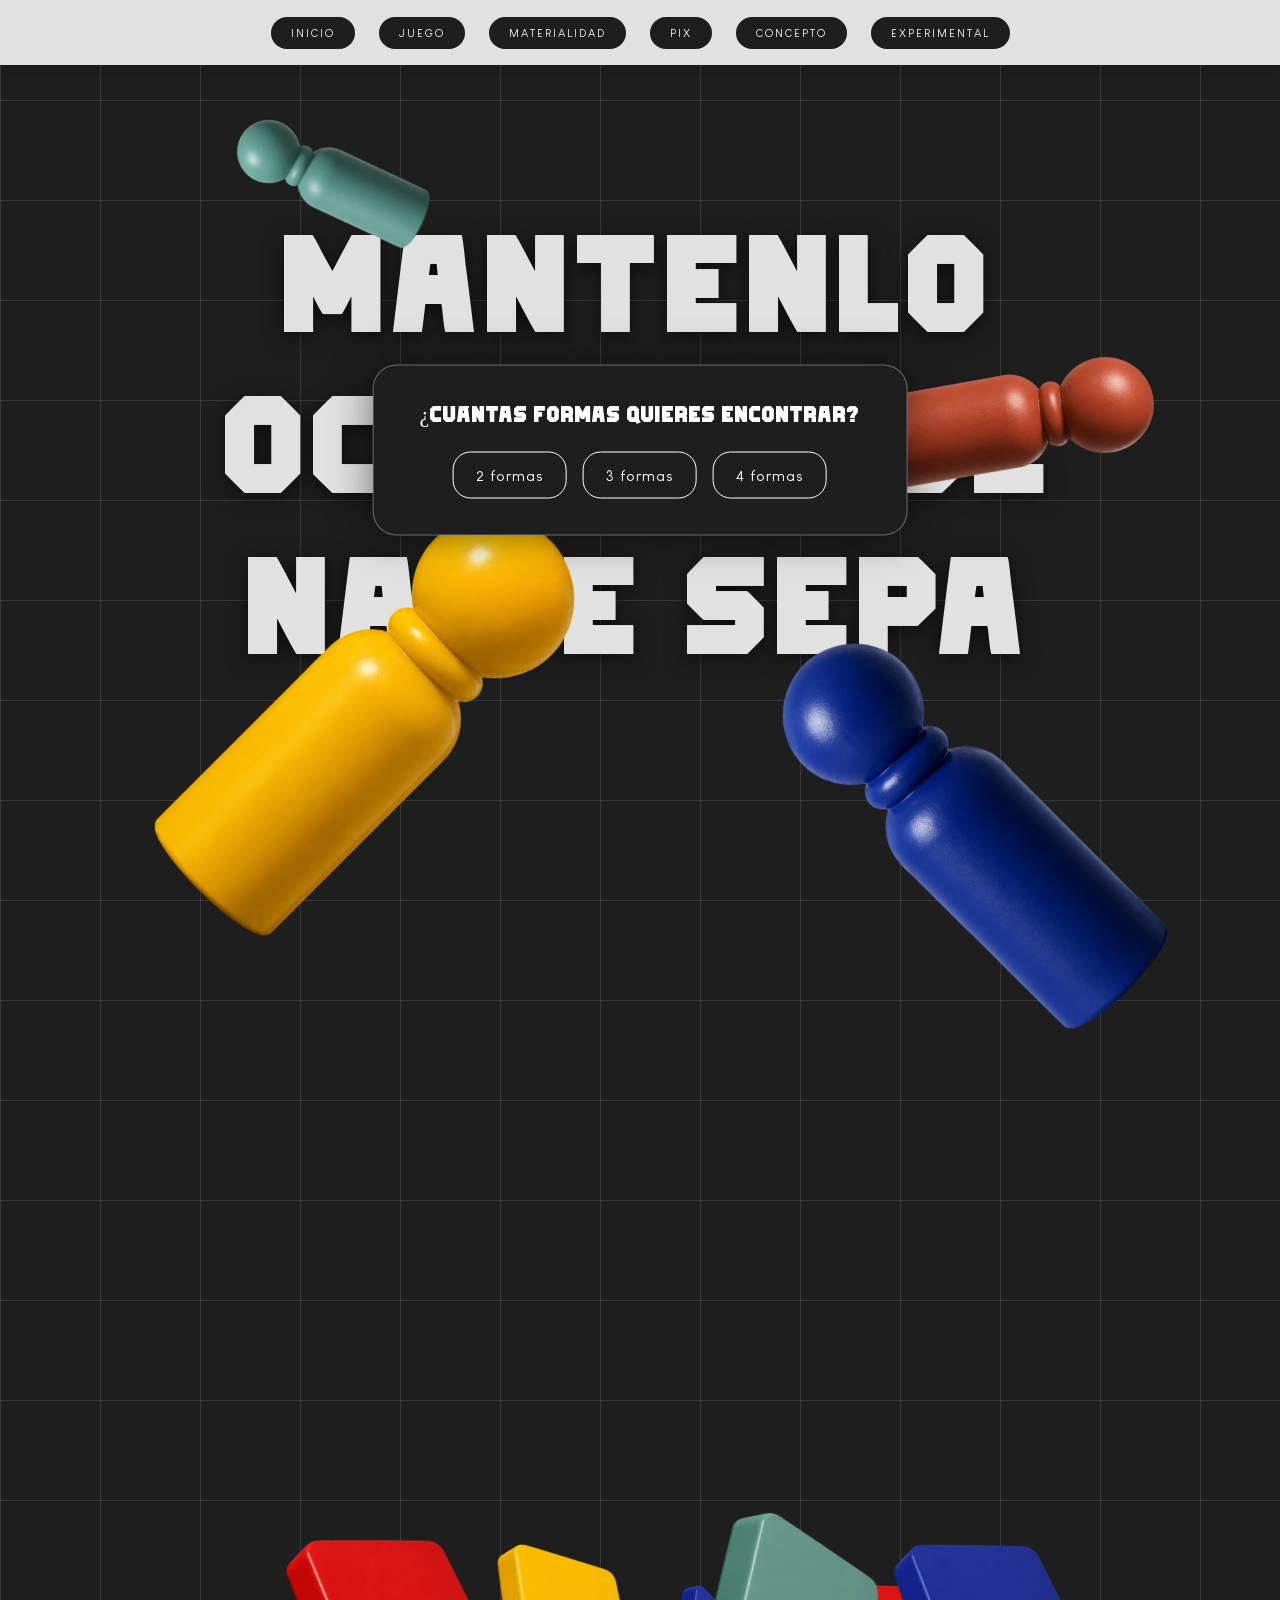
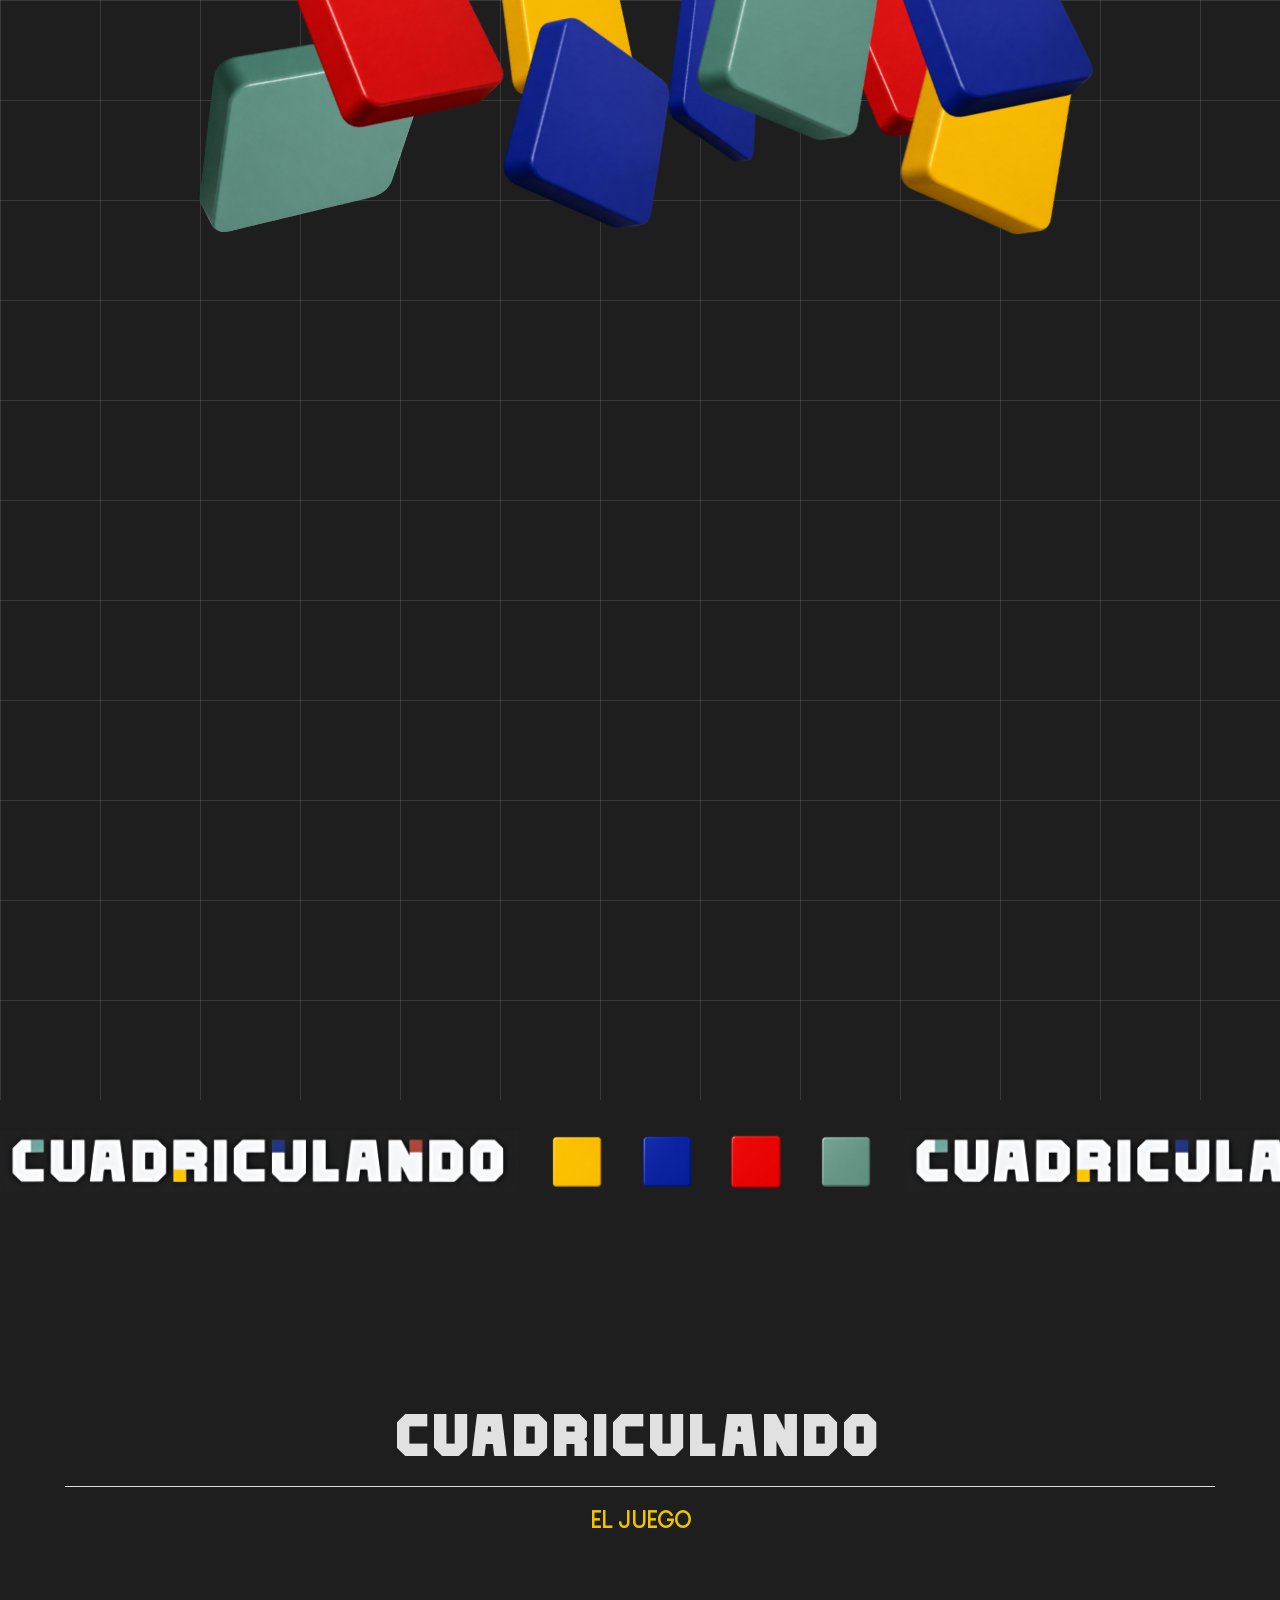
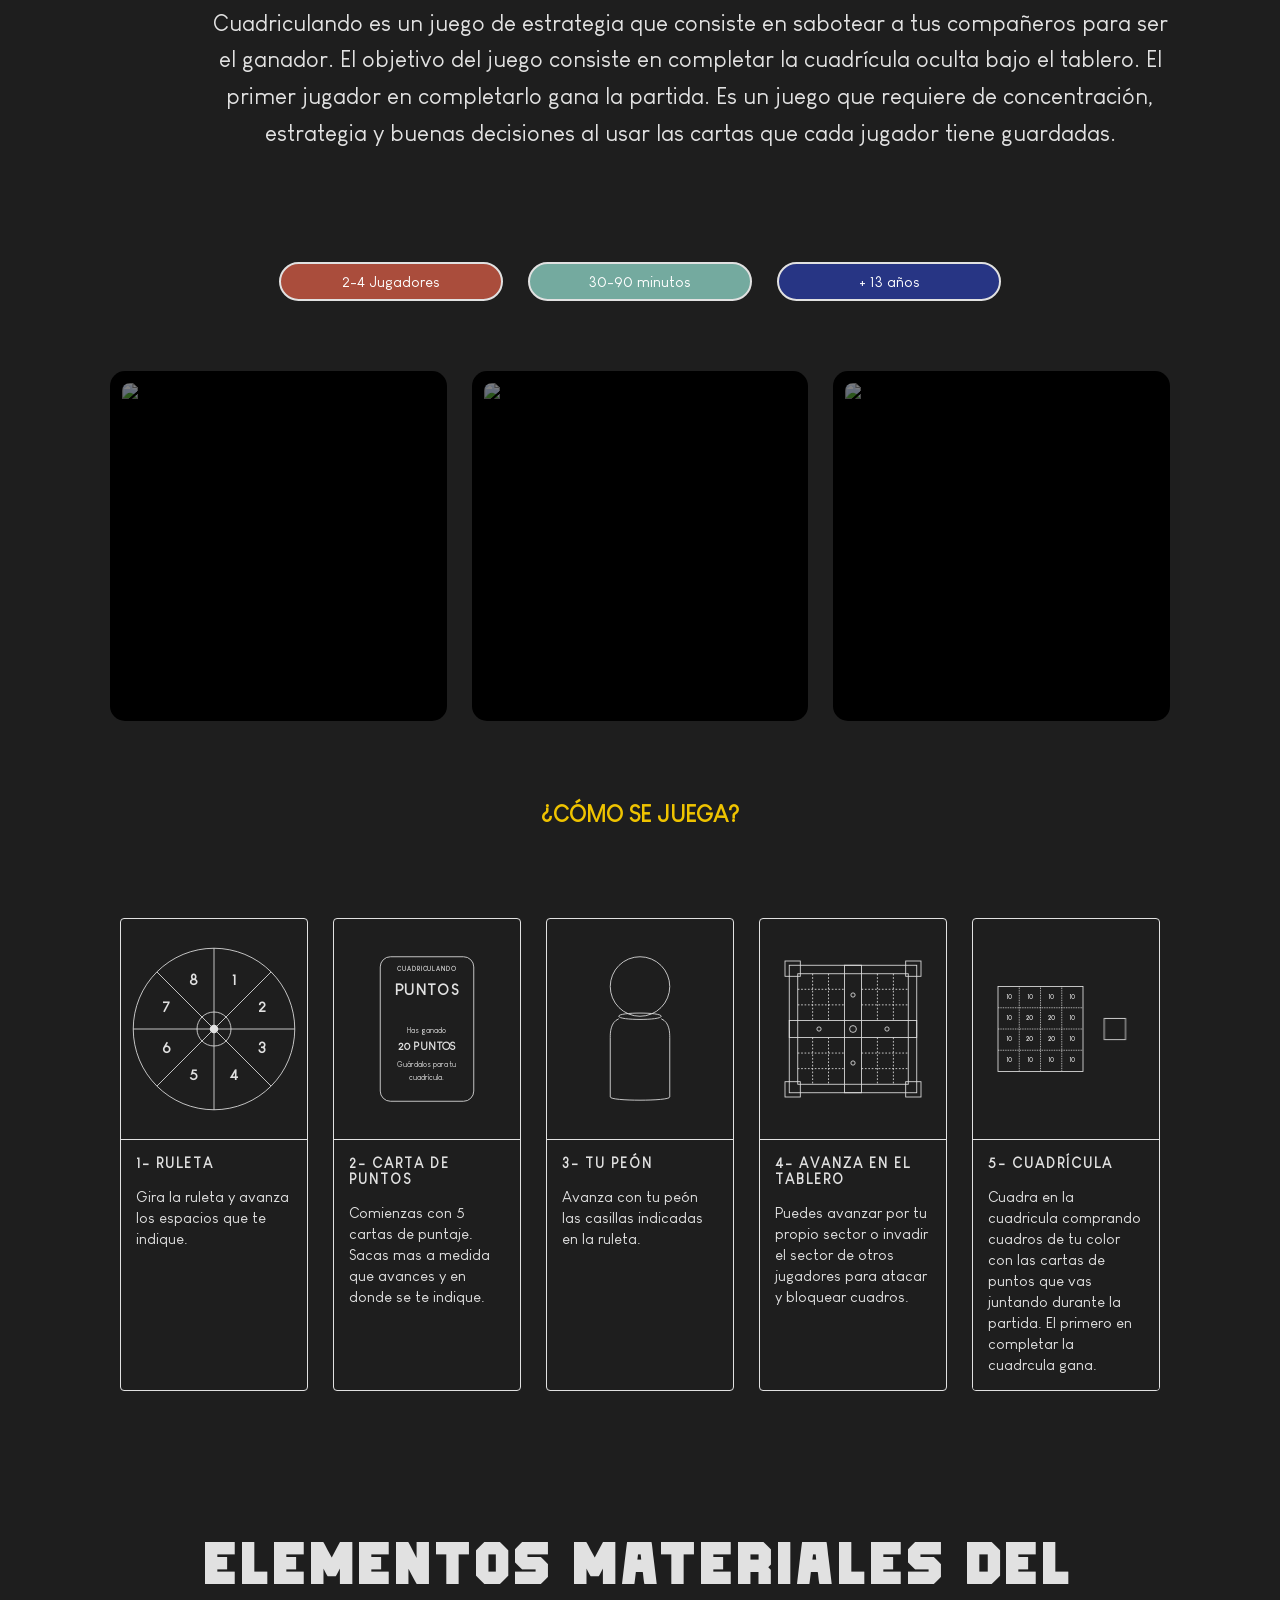
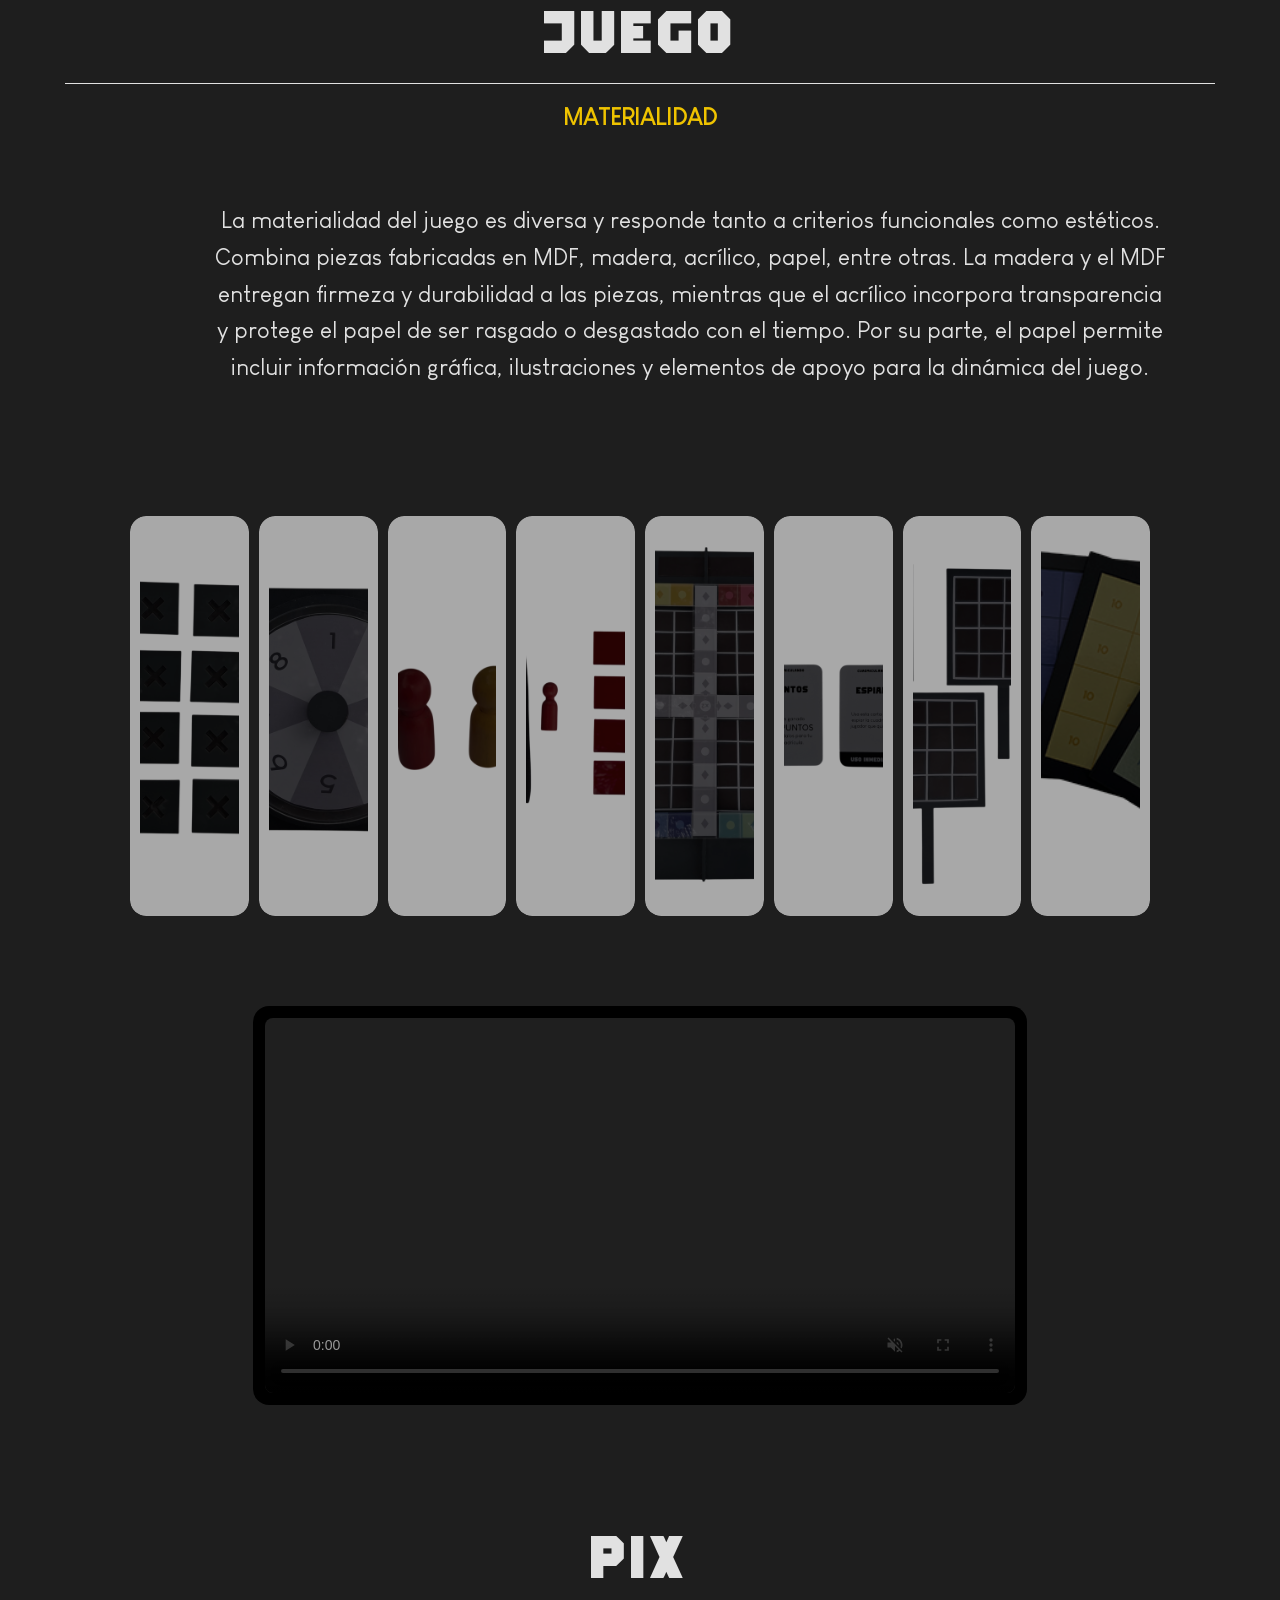
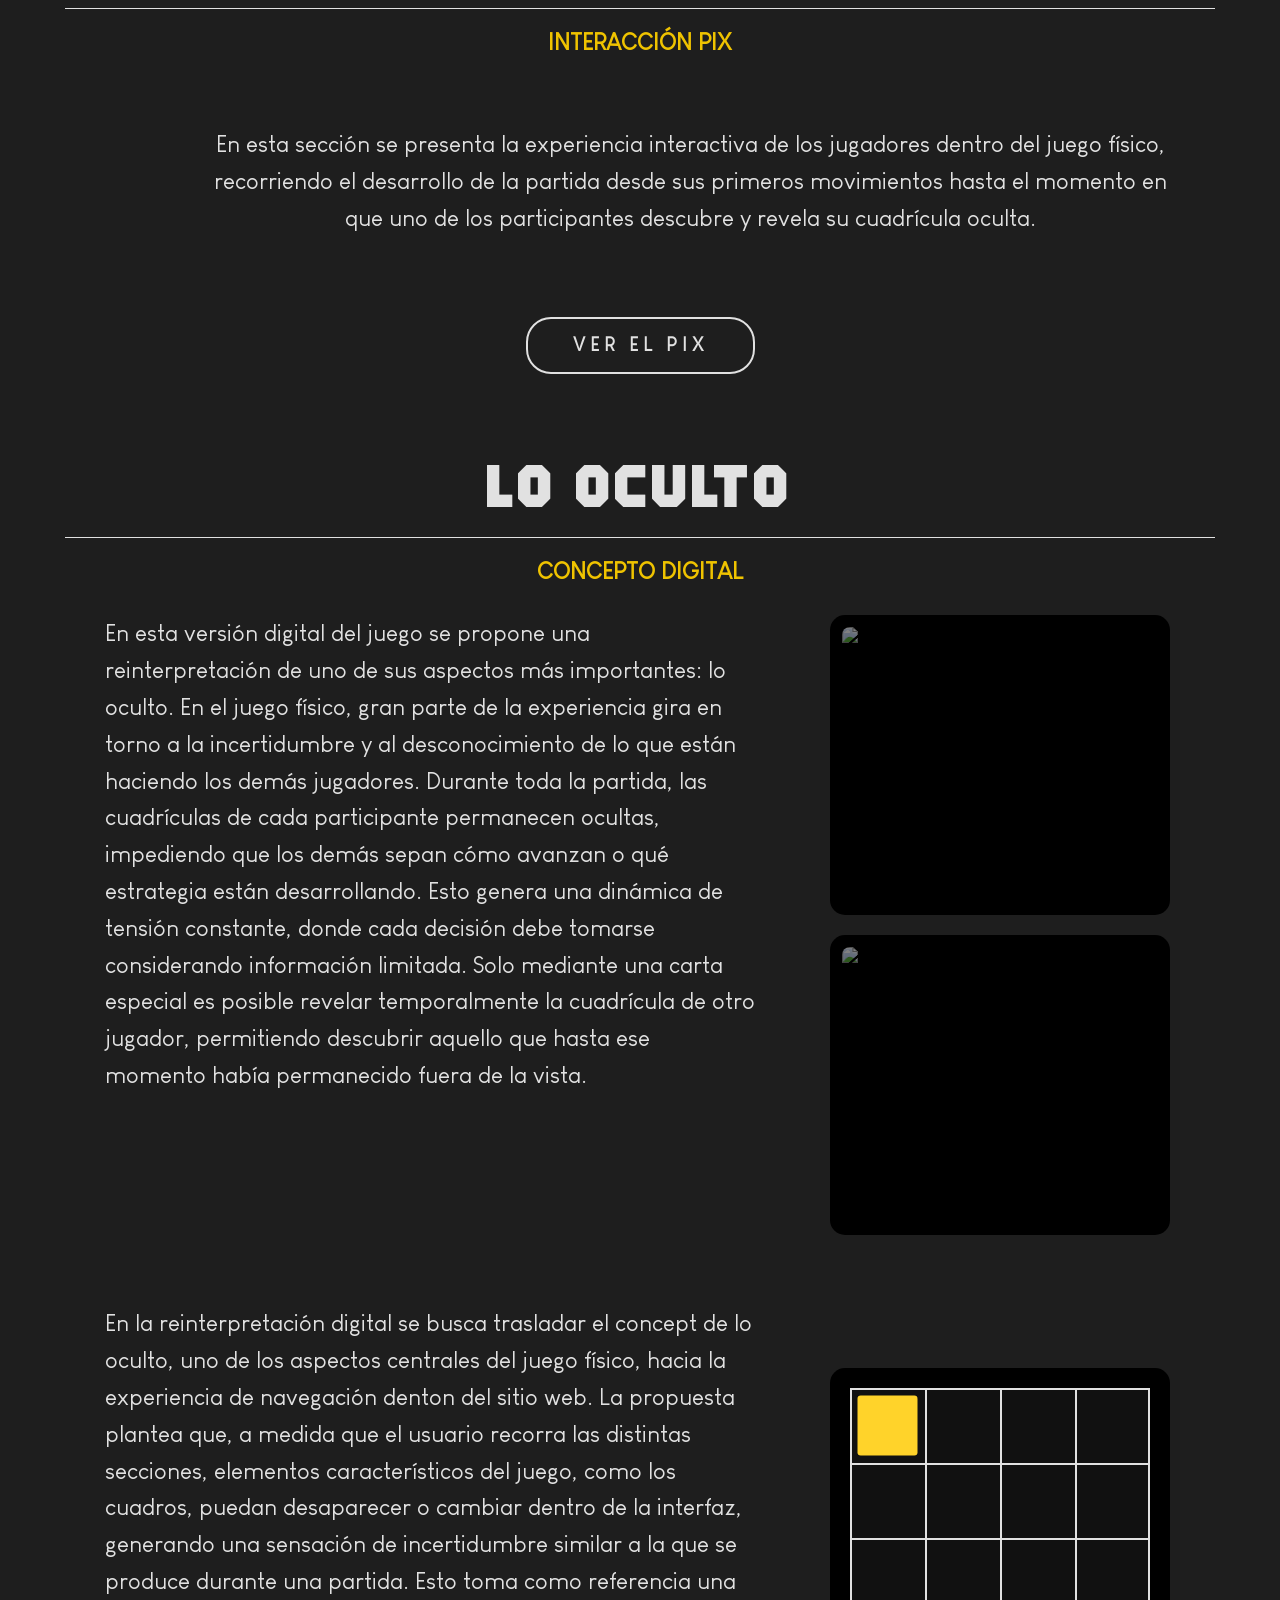
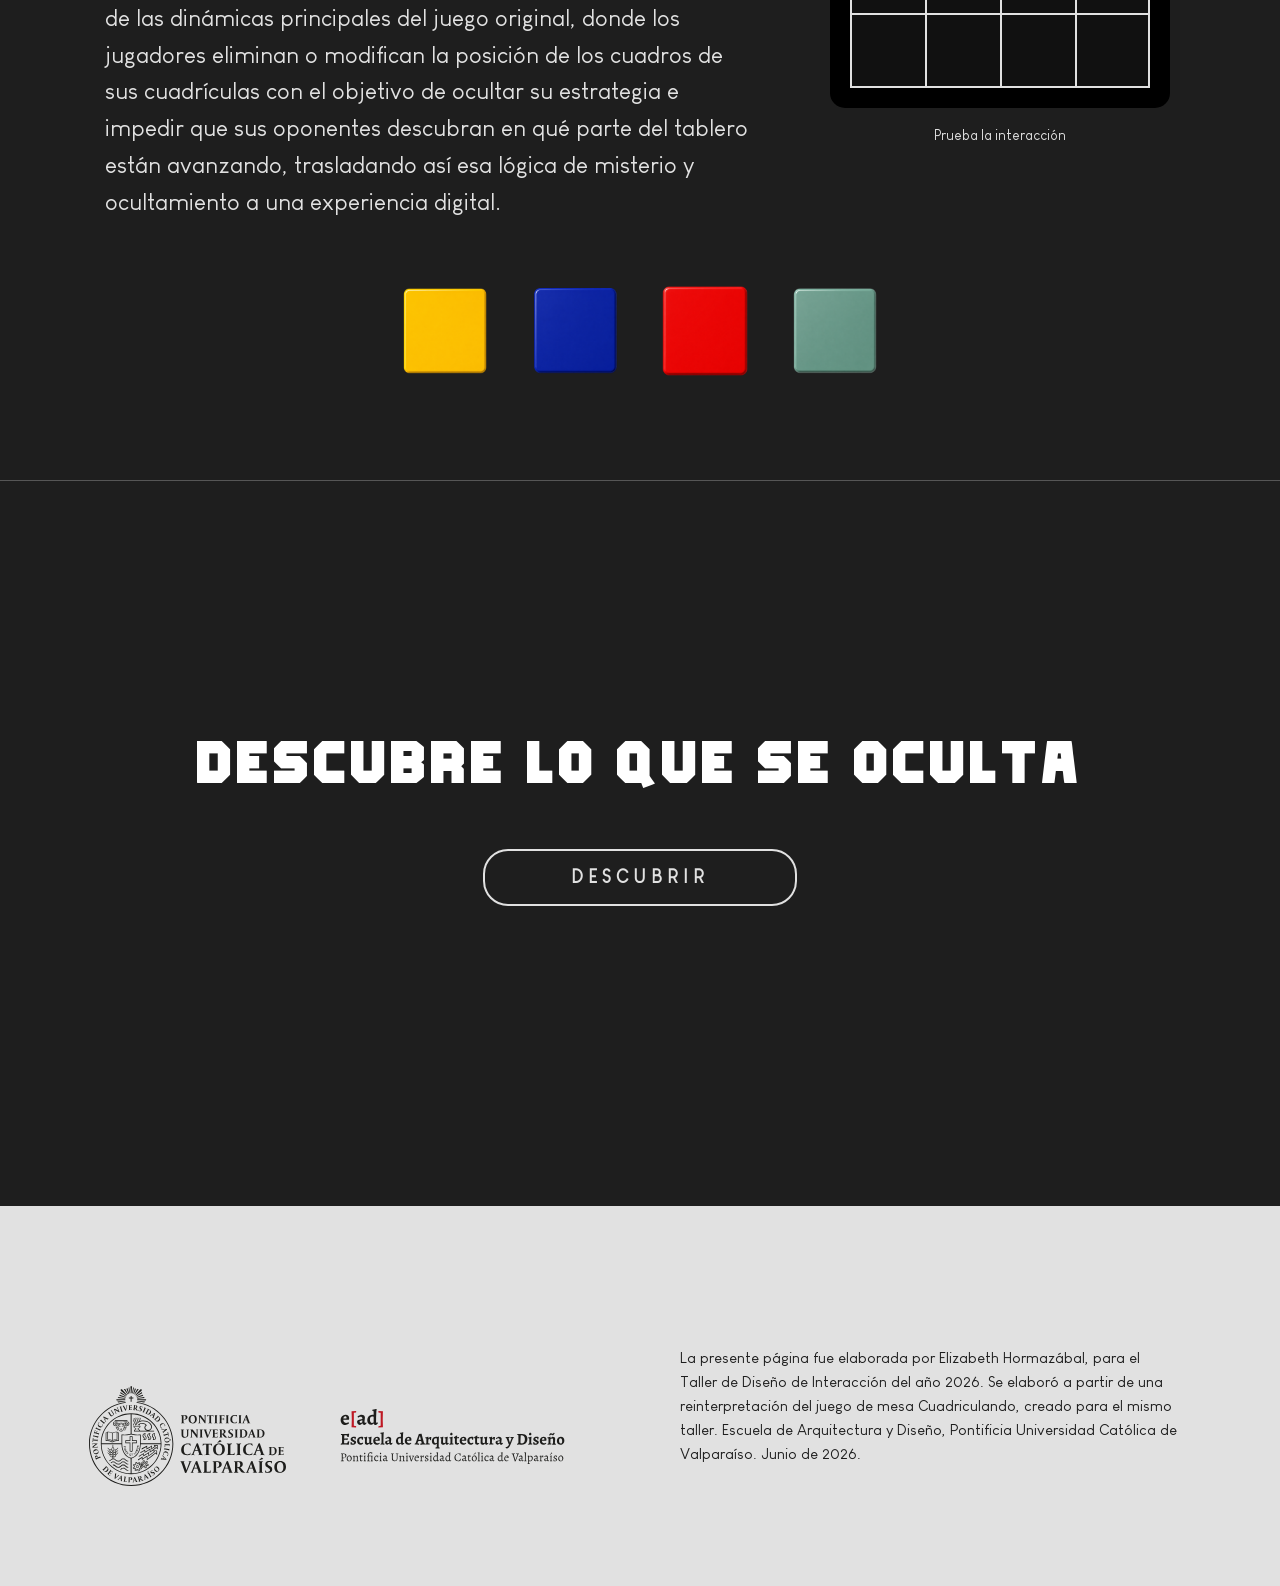
==== commit dbab3a75: "Avances 25/06/26 Cambio total del experimental" ====
--- a/index.html
+++ b/index.html
@@ -12,10 +12,13 @@
     
     
     <div class="buttons-group">
+        <a href="#" class="discover-btn">INICIO</a>
             <a href="#seccion-info" class="discover-btn">JUEGO</a>
+            <a href="#seccion-materialidad" class="discover-btn">MATERIALIDAD</a>
+            <a href="#seccion-Pix" class="discover-btn">PIX</a>
             <a href="#seccion-concepto" class="discover-btn">CONCEPTO</a>
-            <a href="#seccion-Pix" class="discover-btn">PIX</a>
-            <a href="#seccion-materialidad" class="discover-btn">MATERIALIDAD</a>
+            <a href="#seccion-descubrir" class="discover-btn">EXPERIMENTAL</a>
+            
         </div>
         
 <div class="main-wrapper">
@@ -50,9 +53,37 @@
     </section>
 
 
+
 </div>
        
-  <div class="espaciador-inferior"></div>
+<div class="carrusel-loop-contenedor">
+    <div class="carrusel-loop-tira">
+        
+        <img src="img/cuadriculando.png" alt="">
+        <img src="img/cuadro amarillo 1.png" alt="Cuadro Amarillo">
+        <img src="img/cuadro azul 1.png" alt="Cuadro Azul">
+        <img src="img/cuadro rojo 1.png" alt="Cuadro Rojo">
+        <img src="img/cuadro verde 1.png" alt="Cuadro Verde">
+        <img src="img/cuadriculando.png" alt="">
+
+    
+        <img src="img/cuadro amarillo 1.png" alt="Cuadro Amarillo">
+        <img src="img/cuadro azul 1.png" alt="Cuadro Azul">
+        <img src="img/cuadro rojo 1.png" alt="Cuadro Rojo">
+        <img src="img/cuadro verde 1.png" alt="Cuadro Verde">
+        <img src="img/cuadriculando.png" alt="">
+      
+        <img src="img/cuadro amarillo 1.png" alt="Cuadro Amarillo">
+        <img src="img/cuadro azul 1.png" alt="Cuadro Azul">
+        <img src="img/cuadro rojo 1.png" alt="Cuadro Rojo">
+        <img src="img/cuadro verde 1.png" alt="Cuadro Verde">
+        <img src="img/cuadriculando.png" alt="">
+    </div>
+</div>
+
+
+
+  
 
 
 
@@ -92,6 +123,16 @@
             guardadas.
         </p>
 
+        
+<div class="grupo-botones-estaticos">
+    <a href="#" class="discover-btn-final btn-estatico-escala">2-4 Jugadores</a>
+    <a href="#" class="discover-btn-final btn-estatico-escala">30-90 minutos</a>
+    <a href="#" class="discover-btn-final btn-estatico-escala">+ 13 años</a>
+</div>
+
+
+
+
         <div class="seccion-bloques-gifs">
             <div class="caja-gif">
                 <img src="img/Video1.gif" class="gif-media" alt="Video 1">
@@ -104,7 +145,7 @@
             </div>
         </div>
 
-  <h4>¿COMO SE JUEGA?</h4>
+  <h4>¿CÓMO SE JUEGA?</h4>
 
 
   
@@ -146,8 +187,7 @@
 <div class="caja-componente-tecnico">
         <div class="grafico-tecnico-contenedor">
             <svg class="carta-svg" viewBox="0 0 200 200" xmlns="http://www.w3.org/2000/svg">
-                <line x1="100" y1="5" x2="100" y2="195" class="linea-guia-tecnica" />
-                <line x1="5" y1="100" x2="195" y2="100" class="linea-guia-tecnica" />
+                
                 
                 <rect x="45" y="15" width="110" height="170" rx="12" class="linea-tecnica" />
                 
@@ -179,8 +219,7 @@
     <div class="caja-componente-tecnico">
         <div class="grafico-tecnico-contenedor">
             <svg class="ficha-svg" viewBox="0 0 200 200" xmlns="http://www.w3.org/2000/svg">
-                <line x1="100" y1="5" x2="100" y2="195" class="linea-guia-tecnica" />
-                <line x1="40" y1="185" x2="160" y2="185" class="linea-guia-tecnica" />
+                
                 
                 <circle cx="100" cy="50" r="35" class="linea-tecnica" />
                 
@@ -192,8 +231,7 @@
                 <line x1="135" y1="110" x2="135" y2="180" class="linea-tecnica" />
                 <path d="M 65 180 C 65 185, 135 185, 135 180" class="linea-tecnica" />
                 
-                <line x1="55" y1="50" x2="62" y2="50" class="linea-tecnica" />
-                <line x1="138" y1="50" x2="145" y2="50" class="linea-tecnica" />
+                
             </svg>
         </div>
         
@@ -206,8 +244,7 @@
 <div class="caja-componente-tecnico">
         <div class="grafico-tecnico-contenedor">
             <svg class="tablero-svg" viewBox="0 0 200 200" xmlns="http://www.w3.org/2000/svg">
-                <line x1="100" y1="5" x2="100" y2="195" class="linea-guia-tecnica" />
-                <line x1="5" y1="100" x2="195" y2="100" class="linea-guia-tecnica" />
+                
                 
                 <rect x="25" y="25" width="150" height="150" class="linea-tecnica" />
                 <rect x="35" y="35" width="130" height="130" class="linea-tecnica" />
@@ -258,7 +295,6 @@
 <div class="caja-componente-tecnico">
         <div class="grafico-tecnico-contenedor">
             <svg class="cuadrula-svg" viewBox="0 0 200 200" xmlns="http://www.w3.org/2000/svg">
-                <line x1="100" y1="5" x2="100" y2="195" class="linea-guia-tecnica" />
                 
                 <rect x="20" y="50" width="100" height="100" class="linea-tecnica" />
                 
@@ -292,9 +328,7 @@
 
                 <rect x="145" y="87.5" width="25" height="25" class="linea-tecnica" />
                 
-                <path d="M 120 100 L 145 100" class="linea-guia-tecnica" />
-                <circle cx="120" cy="100" r="1.5" fill="#e1e1e1" />
-                <circle cx="145" cy="100" r="1.5" fill="#e1e1e1" />
+            
             </svg>
         </div>
         
@@ -439,58 +473,75 @@
         <h2 id="seccion-concepto" id="titulo-inicial-interactivo" class="linea-titulo">LO OCULTO</h2>
 
          <h4>CONCEPTO DIGITAL</h4>
-        <p>
-            En esta versión digital del juego se propone una reinterpretación
-            de uno de sus aspectos más importantes: lo oculto. En el juego físico,
-            gran parte de la experiencia gira en torno a la incertidumbre y al
-            desconocimiento de lo que están haciendo los demás jugadores.
-            Durante toda la partida, las cuadrículas de cada participante permanecen ocultas,
-            impediendo que los demás sepan cómo avanzan o qué estrategia están desarrollando.
-            Esto genera una dinámica de tensión constante, donde cada decisión debe tomarse
-            considerando información limitada. Solo mediante una carta especial es posible
-            revelar temporalmente la cuadrícula de otro jugador, permitiendo descubrir
-            aquello que hasta ese momento había permanecido fuera de la vista.
-        </p>
-
-        <div class="contenedor-bloques-secundario">
-            <div class="caja-gif-secundaria">
-                <img src="img/Video4.gif" class="gif-media" alt="Video 4">
-            </div>
-            <div class="caja-gif-secundaria">
-                <img src="img/Video5.gif" class="gif-media" alt="Video 5">
-            </div>
-        </div>
-
-        <p>
-            En la reinterpretación digital se busca trasladar el concepto de lo oculto,
-            uno de los aspectos centrales del juego físico, hacia la experiencia de navegación
-            denton del sitio web. La propuesta plantea que, a medida que el usuario recorra las
-            distintas secciones, elementos característicos del juego, como los cuadros, puedan
-            desaparecer o cambiar dentro de la interfaz, generando una sensación de incertidumbre
-            similar a la que se produce durante una partida. Esto toma como referencia una de
-            las dinámicas principales del juego original, donde los jugadores eliminan o modifican
-            la posición de los cuadros de sus cuadrículas con el objetivo de ocultar su estrategia
-            e impedir que sus oponentes descubran en qué parte del tablero están avanzando,
-            trasladando así esa lógica de misterio y ocultamiento a una experiencia digital.
-        </p>
-
-        <div class="contenedor-cuadros-color">
-            <div class="caja-cuadro">
-                <img src="img/cuadro amarillo 1.png" alt="Cuadro Amarillo">
-            </div>
-            <div class="caja-cuadro">
-                <img src="img/cuadro azul 1.png" alt="Cuadro Azul">
-            </div>
-            <div class="caja-cuadro">
-                <img src="img/cuadro rojo 1.png" alt="Cuadro Rojo">
-            </div>
-            <div class="caja-cuadro">
-                <img src="img/cuadro verde 1.png" alt="Cuadro Verde">
-            </div>
-        </div>
-
-       
-
+
+
+
+
+
+<div class="seccion-mixta-oculto">
+    
+    <p class="texto-columna-izquierda">
+        En esta versión digital del juego se propone una reinterpretación
+        de uno de sus aspectos más importantes: lo oculto. En el juego físico,
+        gran parte de la experiencia gira en torno a la incertidumbre y al
+        desconocimiento de lo que están haciendo los demás jugadores.
+        Durante toda la partida, las cuadrículas de cada participante permanecen ocultas,
+        impediendo que los demás sepan cómo avanzan o qué estrategia están desarrollando.
+        Esto genera una dinámica de tensión constante, donde cada decisión debe tomarse
+        considerando información limitada. Solo mediante una carta especial es posible
+        revelar temporalmente la cuadrícula de otro jugador, permitiendo descubrir
+        aquello que hasta ese momento había permanecido fuera de la vista.
+    </p>
+
+    <div class="contenedor-bloques-secundario">
+        <div class="caja-gif-secundaria">
+            <img src="img/Video4.gif" class="gif-media" alt="Video 4">
+        </div>
+        <div class="caja-gif-secundaria">
+            <img src="img/Video5.gif" class="gif-media" alt="Video 5">
+        </div>
+    </div>
+
+</div>
+
+
+<div class="contenedor-interactivo">
+    <p class="texto-columna-izquierda texto-interactivo-ajuste">
+        En la reinterpretación digital se busca trasladar el concept de lo oculto,
+        uno de los aspectos centrales del juego físico, hacia la experiencia de navegación
+        denton del sitio web. La propuesta plantea que, a medida que el usuario recorra las
+        distintas secciones, elementos característicos del juego, como los cuadros, puedan
+        desaparecer o cambiar dentro de la interfaz, generando una sensación de incertidumbre
+        similar a la que se produce durante una partida. Esto toma como referencia una de
+        las dinámicas principales del juego original, donde los jugadores eliminan o modifican
+        la posición de los cuadros de sus cuadrículas con el objetivo de ocultar su estrategia
+        e impedir que sus oponentes descubran en qué parte del tablero están avanzando,
+        trasladando así esa lógica de misterio y ocultamiento a una experiencia digital.
+    </p>
+
+    <div class="contenedor-negro-juego">
+        <div class="cuadricula-miniatura">
+            <div id="cuadro-movil" class="cuadro-amarillo"></div>
+        </div>
+        <span class="texto-prueba-interaccion">Prueba la interacción</span>
+    </div>
+</div>
+
+
+<div class="contenedor-cuadros-color">
+    <div class="caja-cuadro">
+        <img src="img/cuadro amarillo 1.png" alt="Cuadro Amarillo">
+    </div>
+    <div class="caja-cuadro">
+        <img src="img/cuadro azul 1.png" alt="Cuadro Azul">
+    </div>
+    <div class="caja-cuadro">
+        <img src="img/cuadro rojo 1.png" alt="Cuadro Rojo">
+    </div>
+    <div class="caja-cuadro">
+        <img src="img/cuadro verde 1.png" alt="Cuadro Verde">
+    </div>
+</div>
 
     </div>
 </section>
@@ -498,9 +549,6 @@
 
 
             
-
-
-
 
            <svg style="display: none;">
   <defs>
@@ -511,18 +559,18 @@
   </defs>
 </svg>
 
-
-  <h2 id="titulo-interactivo" class="contenedor-letras">DESCUBRE LO QUE SE OCULTA</h2>
-        
-        <div class="buttons-group1">
-            <a href="tablero.html" class="discover-btn-final">DESCUBRIR</a>
-        </div>
-        
-        <div class="espaciador-inferior"></div>
-   
-
-
-
+<h2 id="seccion-descubrir"></h2>
+  <h2  id="titulo-interactivo"  class="contenedor-letras">DESCUBRE LO QUE SE OCULTA</h2>
+        
+    <div class="buttons-group1">
+        <a href="cuadricularoja.html" id="btn-descubrir"  class="discover-btn-final">DESCUBRIR</a>
+    </div>
+    
+    
+
+    <div id="cortina-negra" class="capa-transicion-negra"></div>
+
+<div class="espaciador-inferior"></div>
 
 
 
@@ -558,14 +606,13 @@
         <div class="footer-logos">
             </div>
 
-
-        <p2>
-            La presente página fue elaborada por Elizabeth Hormazábal, 
-            para el Taller de Diseño de Interacción del año 2026. Se elaboró 
-            a partir de una reinterpretación del juego de mesa Cuadriculando, 
-            creado para el mismo taller. Escuela de Arquitectura y Diseño, 
-            Pontificia Universidad Católica de Valparaíso. Junio de 2026.
-        </p2>
+<p class="p2">
+    La presente página fue elaborada por Elizabeth Hormazábal, 
+    para el Taller de Diseño de Interacción del año 2026. Se elaboró 
+    a partir de una reinterpretación del juego de mesa Cuadriculando, 
+    creado para el mismo taller. Escuela de Arquitectura y Diseño, 
+    Pontificia Universidad Católica de Valparaíso. Junio de 2026.
+</p>
 
 
     </div>
--- a/style.css
+++ b/style.css
@@ -2,13 +2,21 @@
    1. CONFIGURACIONES GENERALES Y FUENTES
    ========================================================================== */
 @font-face {
-    font-family: "Louis George Cafe";
-    src: url("Fonts/LouisGeorgeCafe.ttf");
-    src: url("Fonts/InlandersDemo.otf");
-}
+    font-family: 'Louis George Cafe';
+    src: url('./Fonts/LouisGeorgeCafe.ttf') format('truetype');
+     
+}
+
+@font-face {
+    font-family: 'Inlanders';
+    src: url('./Fonts/InlandersDemo.otf') format('truetype');
+     
+}
+
 
 html {
     scroll-behavior: smooth;
+    
 }
 
 /* Limpieza total y única del body */
@@ -22,7 +30,7 @@
     justify-content: flex-start; /* Permite que la página crezca de arriba a abajo */
     background: #1e1e1e;
     overflow-x: hidden;
-    font-family: "Louis George Cafe", sans-serif;
+
 }
 
 /* Contenedor que agrupa todo para mantener el ancho máximo controlado */
@@ -60,7 +68,7 @@
 }
 
 div.cuadri h1 {
-    font-family: 'inlanders', sans-serif;
+    font-family: 'Inlanders', sans-serif;
     font-size: 140px;
     color: #e1e1e1;
     margin: 0;
@@ -70,7 +78,7 @@
 }
 
 h2 {
-    font-family: inlanders;
+    font-family: 'Inlanders';
     font-size: 60px;
     color: #e1e1e1;
     margin-top: 80px;
@@ -78,7 +86,7 @@
 }
 
 h4 {
-    font-family: "Louis George Cafe", sans-serif;
+    font-family: 'Louis George Cafe', sans-serif;
     font-size: 23px;              
     color: #efc300;   
     margin-top: -10px;  
@@ -123,12 +131,12 @@
    ========================================================================== */
 
 p {
-    font-family: "Louis George Cafe";
+    font-family: 'Louis George Cafe';
     font-size: 23px;              
     color: #e1e1e1;              
     line-height: 1.6;
     margin: 40px auto 80px auto;
-    text-align: left;            
+    text-align: center;            
     
     /* 🔴 ESTADO INICIAL: Oculto y un poco más abajo */
     opacity: 0;
@@ -141,7 +149,7 @@
     padding: 0;                  
 
     /* Configuración de 2 columnas */
-    columns: 2;                  
+    columns: 1;                  
     column-gap: 110px;           
     text-wrap: pretty;           
 
@@ -156,11 +164,18 @@
 }
 
 /* 🟢 Modificado: Ahora el texto de autor también se prepara oculto para animarse */
+
+
+
+
+
+
+
 /* ==========================================================================
    TEXTO AUTOR (UNA SOLA COLUMNA REAL Y CONTINUA)
    ========================================================================== */
 .texto-autor { 
-    font-family: "Louis George Cafe";
+    font-family: 'Louis George Cafe';
     font-size: 23px;              
     color: #e1e1e1;              
     line-height: 1.6;
@@ -188,6 +203,8 @@
     opacity: 1;
     transform: translateX(-50%) translateY(0); 
 }
+
+
 
 
 
@@ -380,32 +397,91 @@
 
 
 
-
-
-
-
-
-
-/* ==========================================================================
-   PRIMERA GALERIA DE GIFS (CON MARGEN INFERIOR AMPLIADO)
-   ========================================================================== */
-
-/* 1. Contenedor general invisible */
+/* ==========================================================================
+   NUEVOS BOTONES ESTÁTICOS CON EFECTO DE ESCALA
+   ========================================================================== */
+
+/* Contenedor para alinearlos al centro y separarlos entre sí */
+.grupo-botones-estaticos {
+    display: flex;
+    justify-content: center;
+    align-items: center;
+    gap: 25px; /* Espacio de separación entre cada botón */
+    margin: 30px 0;
+    width: 100%;
+    
+}
+
+.btn-estatico-escala {
+    transition: transform 0.3s cubic-bezier(0.25, 1, 0.5, 1) !important;
+    display: inline-flex !important;
+    justify-content: center;
+    align-items: center;
+    cursor: pointer;
+    padding: 0 !important; 
+    width: 100px !important;  
+    height: 35px !important; 
+    font-family: 'Louis George Cafe', sans-serif !important;
+    font-size: 15px !important; 
+    text-align: center;
+    letter-spacing: normal !important;
+
+    /* ==========================================================================
+       🟢 CORRECCIÓN: ELIMINAR LA NEGRITA Y DEJAR LA LETRA FINITA
+       ========================================================================== */
+    font-weight: normal !important; /* 💡 Esto le quita el grosor "bold" por completo */
+    /* text-transform: none !important; */ /* Opcional: Descomenta esto si tampoco quieres que esté todo en mayúsculas */
+}
+
+/* 🟢 INTERACCIÓN: Se agranda un poquito (5%) al pasar el mouse por encima */
+.btn-estatico-escala:hover {
+    transform: scale(1.09) !important;
+}
+
+/* Evitamos que el navegador haga un salto abrupto al hacerles clic */
+.btn-estatico-escala:active {
+    transform: scale(1.02) !important; 
+}
+
+
+/* Fondo para el primer botón (BOTÓN 01) */
+.grupo-botones-estaticos .btn-estatico-escala:nth-child(1) {
+    background-color:  #aa4d3c !important; /* Tu color de fondo */
+    color: #ffffff !important;            /* Fuerza el texto a blanco para que contraste */
+}
+
+/* Fondo para el segundo botón (BOTÓN 02) */
+.grupo-botones-estaticos .btn-estatico-escala:nth-child(2) {
+    background-color: #74aa9f !important; /* Tu color de fondo */
+    color: #ffffff !important;
+}
+
+/* Fondo para el tercer botón (BOTÓN 03) */
+.grupo-botones-estaticos .btn-estatico-escala:nth-child(3) {
+    background-color: #273584 !important; /* Tu color de fondo */
+    color: #ffffff !important;
+}
+ 
+
+/* ==========================================================================
+   PRIMERA GALERIA DE GIFS (CON EFECTO DE ESCALA EN HOVER)
+   ========================================================================== */
+
+/* 1. Contenedor general invisible (Se mantiene igual) */
 .seccion-bloques-gifs {
     display: flex;            
     justify-content: center;  
     align-items: center;      
-    gap: 25px;                /* Separación entre las cajas de gifs */
+    gap: 25px;                
     width: 100%;
     
-    /* 🟢 CORRECCIÓN: Separamos el margen para darle más espacio abajo e impulsar el título */
-    margin-top: 40px;         /* Espacio con lo que está arriba */
-    margin-bottom: 90px;      /* 💡 Aumentado para que el título de abajo no quede pegado */
+    margin-top: 40px;         
+    margin-bottom: 90px;      
     margin-left: auto;
-    margin-right: auto;       /* Mantiene el contenedor centrado horizontalmente */
-}
-
-/* 2. Cajas contenedoras negras individuales (Se mantienen igual) */
+    margin-right: auto;       
+}
+
+/* 2. Cajas contenedoras negras individuales MODIFICADAS */
 .caja-gif {
     background-color: #000000;
     padding: 12px;            
@@ -420,9 +496,30 @@
     justify-content: center;
     align-items: center;
     overflow: hidden;         
-}
-
-/* 3. Ajuste de las imágenes (GIFs) dentro de sus cajas (Se mantienen igual) */
+
+    /* 🟢 CORRECCIÓN PARA EL EFECTO:
+       Agregamos una transición a la caja completa para que el agrandado sea suave.
+       Usamos cubic-bezier para que se sienta más cinemático, igual que tus botones. */
+    transition: transform 0.4s cubic-bezier(0.25, 1, 0.5, 1), box-shadow 0.4s ease;
+    
+    /* Asegura que la caja esté por encima de otras si se solapan al agrandar */
+    position: relative;
+    z-index: 1;
+}
+
+/* 🟢 NUEVO: Efecto al pasar el cursor sobre LA CAJA COMPLETA */
+.caja-gif:hover {
+    /* Se agranda un 5% (1.05). Es un cambio sutil pero notorio. */
+    transform: scale(1.05);
+    
+    /* Opcional: Agregamos una sombra suave para darle profundidad al "levitar" */
+    box-shadow: 0 10px 20px rgba(0,0,0,0.5);
+    
+    /* Sube el z-index en hover para que no quede detrás de la caja vecina */
+    z-index: 2; 
+}
+
+/* 3. Ajuste de los GIFs dentro de sus cajas MODIFICADAS */
 .caja-gif .gif-media {
     width: 100%;              
     height: 100%;             
@@ -433,15 +530,14 @@
     /* Capa oscura por defecto */
     filter: brightness(0.5);  
     
-    /* Efecto de transición suave */
+    /* Mantenemos la transición suave del brillo */
     transition: filter 0.4s ease; 
 }
 
-/* Efecto al pasar el cursor (Hover) */
+/* Efecto de brillo al pasar el cursor (Se mantiene igual, se activa junto con la escala) */
 .caja-gif:hover .gif-media {
     filter: brightness(1);    
 }
-
 
 
 /* ==========================================================================
@@ -486,39 +582,43 @@
 /* Estilo tipográfico para los números internos */
 .texto-tecnico-numero {
     fill: #e1e1e1;
-    font-family: "Louis George Cafe", sans-serif;
+    font-family: 'Louis George Cafe', sans-serif;
     font-size: 18px;
     font-weight: bold;
     text-anchor: middle;              /* Centra horizontalmente el texto en su coordenada */
-    dominant-baseline: middle;        /* Centra verticalmente el texto en su coordenada */
+    dominant-baseline: middle;  
+    text-align: left;      /* Centra verticalmente el texto en su coordenada */
 }
 
 /* Área inferior de información */
 .espacio-texto-tecnico {
     padding: 15px;
-    background-color: #1a1a1a;        /* Un tono apenas sutil para diferenciar el fondo */
+    background-color: #1e1e1e;        /* Un tono apenas sutil para diferenciar el fondo */
     color: #e1e1e1;
-    font-family: "Louis George Cafe", sans-serif;
+    font-family: 'Louis George Cafe', sans-serif;
+    text-align: left;  
 }
 
 .espacio-texto-tecnico h3 {
     margin: 0 0 5px 0;
     font-size: 14px;
     letter-spacing: 2px;              /* Estilo técnico expandido */
-    font-weight: bold;
+    font-family: 'Louis George Cafe', sans-serif;
 }
 
 .espacio-texto-tecnico p {
     margin: 0;
     font-size: 15px;
     line-height: 1.4;
-    color: #a0a0a0;                   /* Blanco suavizado para legibilidad del párrafo */
+    color: #e1e1e1;                   /* Blanco suavizado para legibilidad del párrafo */
     width: 100% !important;           /* Ignora los anchos globales de tus otros párrafos */
     max-width: 100% !important;
     transform: none !important;       /* Evita heredar la animación de desplazamiento */
     opacity: 1 !important;            /* Siempre visible */
     left: 0 !important;
     columns: 1 !important;            /* Columna única obligatoria aquí adentro */
+    text-align: left;  
+    margin-top: 15px;
 }
 
 /* ==========================================================================
@@ -574,7 +674,7 @@
 /* Líneas de ejes o guías de plano técnico (Efecto punteado sutil) */
 .linea-guia-tecnica {
     fill: none;
-    stroke: #555555;                  /* Un blanco muy oscuro / gris para que sea discreto */
+    stroke: #e1e1e1;                  /* Un blanco muy oscuro / gris para que sea discreto */
     stroke-width: 1px;
     stroke-dasharray: 4 4;            /* Crea el patrón técnico intermitente */
 }
@@ -617,7 +717,7 @@
 
 /* Tipografía: Título de juego superior (Muy pequeño y espaciado) */
 .texto-carta-sub {
-    fill: #888888;                     /* Gris sutil */
+    fill: #e1e1e1;                     /* Gris sutil */
     font-family: "Louis George Cafe", sans-serif;
     font-size: 7px;
     font-weight: bold;
@@ -637,7 +737,7 @@
 
 /* Tipografía: Cuerpo explicativo general */
 .texto-carta-cuerpo {
-    fill: #a0a0a0;
+    fill: #e1e1e1;
     font-family: "Louis George Cafe", sans-serif;
     font-size: 9px;
     text-anchor: middle;
@@ -696,7 +796,7 @@
 
     /* Estilizado opcional para que la barra de scroll sea sutil y minimalista */
     scrollbar-width: thin;
-    scrollbar-color: #555555 #1e1e1e;
+    scrollbar-color: #e1e1e1 #1e1e1e;
 }
 
 /* Opcional: Estilo de la barra de scroll para navegadores Chrome/Safari */
@@ -707,7 +807,7 @@
     background: #1e1e1e;
 }
 .contenedor-ruletas-fila::-webkit-scrollbar-thumb {
-    background-color: #555555;
+    background-color: #e1e1e1;
     border-radius: 3px;
 }
 
@@ -751,7 +851,7 @@
 }
 /* Tipografía micro para los números del borde (Gris sutil) */
 .texto-matriz-num {
-    fill: #666666;                     
+    fill: #e1e1e1;                     
     font-family: "Louis George Cafe", sans-serif;
     font-size: 7px;
     font-weight: bold;
@@ -793,7 +893,7 @@
     /* -50px lo mueve horizontalmente a la celda del centro (número 20 de la derecha) 
        y le da un leve realce en su trazo */
     transform: translateX(-50px);
-    stroke: #ffcc00; /* Se vuelve amarillo junto con el resto de la interacción */
+    stroke: #efc300; /* Se vuelve amarillo junto con el resto de la interacción */
 }
 
 /* 4. AL PASAR EL CURSOR: Ocultamos la línea de cota que los conectaba para limpiar el plano */
@@ -1050,6 +1150,7 @@
 .iframe-visible {
     display: block !important;
     opacity: 1;
+    scroll-margin-top: 85px;
 }
 /* ==========================================================================
    CONTENEDOR PARA IFRAME INTERACTIVO (PIX)
@@ -1096,67 +1197,99 @@
 
 
 
-/* ==========================================================================
-   SEGUNDO GRUPO DE GIFS FIJOS (MEDIDAS INDEPENDIENTES)
-   ========================================================================== */
-
-/* 1. Contenedor general invisible para alinear y centrar este segundo par */
+
+/* ==========================================================================
+   DESPLAZAMIENTO FORZADO DEL PÁRRAFO HACIA LA IZQUIERDA
+   ========================================================================== */
+
+/* 1. Mantenemos el contenedor como una fila para los dos elementos */
+.seccion-mixta-oculto {
+    display: flex;
+    flex-direction: row;
+    justify-content: flex-start;
+    align-items: flex-start;
+    gap: 50px;
+    width: 100%;
+    box-sizing: border-box;
+}
+
+/* 2. 🟢 MODIFICACIÓN DIRECTA DEL MARGEN PARA MOVER EL TEXTO */
+.texto-columna-izquierda {
+    /* 1. Mantenemos tus configuraciones de movimiento hacia la izquierda */
+    flex: 1;                      
+    text-align: left;             
+    margin: 0;                    
+    margin-left: -210px; 
+    
+    /* 2. Definimos el largo de las líneas de letras */
+    max-width: 650px;             /* Sube o baja este número para cambiar la longitud de las líneas */
+    
+    /* 3. 🟢 CORRECCIÓN CLAVE: Empuja los GIFs para que no se muevan de su sitio */
+    margin-right: auto;           /* 💡 Absorbe todo el espacio sobrante a la derecha del texto, creando el aire */
+    
+    /* Tipografía */
+    font-family: "Louis George Cafe", sans-serif;
+    color: #e1e1e1;
+    font-size: 23px;
+    line-height: 1.6;             
+}
+
+/* ==========================================================================
+   🟢 CONTROL DE ESPACIADO PARA EL SEGUNDO PÁRRAFO
+   ========================================================================== */
+.texto-interactivo-ajuste {
+    align-self: flex-start;       /* Mantiene el anclaje arriba para un cálculo limpio */
+    margin-top: 50px !important; /* Ahora sí se va a aplicar de inmediato */
+}
+
+/* 3. Columna de GIFs (Se mantiene fija a la derecha del texto) */
 .contenedor-bloques-secundario {
     display: flex;            
-    justify-content: center;  
-    align-items: center;      
-    gap: 20px;                /* Espacio de separación entre estas dos cajas */
-    width: 100%;
-    margin: 40px auto;        
-    flex-wrap: wrap;          /* Permite que bajen en celulares si no caben */
-}
-
-/* 2. Cajas contenedoras negras individuales para Video 4 y 5 */
+    flex-direction: column;       
+    gap: 20px;                    
+    flex-shrink: 0;               
+    width: 350px;      
+               
+}
+
+/* 4. Cajas contenedoras negras individuales (Mismo tamaño que tenías) */
 .caja-gif-secundaria {
-    background-color: #000000;/* Fondo negro independiente */
-    padding: 12px;            /* Espacio de marco negro interno */
-    border-radius: 15px;      /* Bordes redondeados de la caja */
+    background-color: #000000;
+    padding: 12px;            
+    border-radius: 15px;      
     box-sizing: border-box;
     
-    /* 🟢 MODIFICA AQUÍ EL TAMAÑO DE ESTAS DOS CAJAS A TU ANTOJO */
-    width: 380px;             /* 💡 Ancho de la caja (ajústalo con el número que quieras) */
-    height: 380px;            /* 💡 Altura de la caja (mantenla igual al ancho para que sean cuadrados) */
-    
+    width: 340px;             
+    height: 300px;            
+    margin-left: 10px;
     display: flex;
     justify-content: center;
     align-items: center;
     overflow: hidden;         
-    
-    /* Animación fluida para cuando pases el cursor encima */
     transition: transform 0.4s cubic-bezier(0.25, 1, 0.5, 1);
 }
 
-/* 3. Ajuste de las imágenes dentro de sus cajas secundarias */
+/* 5. Ajuste de las imágenes dentro de sus cajas secundarias */
 .caja-gif-secundaria .gif-media {
     width: 100%;              
     height: 100%;             
-    object-fit: cover;        /* Se adapta al tamaño cuadrado sin deformarse */
+    object-fit: cover;        
     border-radius: 8px;       
     display: block;
-
-    /* CAPA OSCURA POR DEFECTO */
-    filter: brightness(0.5);  /* Ajusta la oscuridad inicial aquí (0.5 = 50% de brillo) */
+    filter: brightness(0.5);  
     transition: filter 0.4s ease;
 }
 
 /* ==========================================================================
    INTERACCIÓN (HOVER EXCLUSIVO)
    ========================================================================= */
-
-/* Al pasar el cursor sobre la caja, esta se agranda y la imagen se ilumina */
 .caja-gif-secundaria:hover {
-    transform: scale(1.04);    /* Se agranda un 4% de forma sutil */
+    transform: scale(1.04);    
 }
 
 .caja-gif-secundaria:hover .gif-media {
-    filter: brightness(1);    /* Recupera su brillo original */
-}
-
+    filter: brightness(1);    
+}
 
 
 
@@ -1187,14 +1320,14 @@
     
     /* 💡 MODIFICA AQUÍ EL TAMAÑO A TU ANTOJO */
     width: 110px;             /* Ancho de cada cuadro */
-    height: 150px;            /* Alto de cada cuadro */
+    height: 100px;            /* Alto de cada cuadro */
 
     /* Estado inicial: Completamente visible y tamaño normal */
     transform: scale(1);
     opacity: 1;
 
     /* Transición al RETIRAR el cursor: Vuelve a aparecer de forma suave y elegante */
-    transition: transform 0.6s ease, opacity 0.6s ease;
+    transition: transform 1.9s ease, opacity 0.3s ease;
 }
 
 /* Ajuste de las imágenes */
@@ -1220,12 +1353,103 @@
        - transition-delay: El '0s' es para el tamaño y el '0.3s' hace que el 
          desvanecimiento espere a que la imagen ya se haya agrandado para empezar a actuar. */
     transition-property: transform, opacity;
-    transition-duration: 0.2s, 1.0s;
+    transition-duration: 0.2s, 0.5s;
     transition-delay: 0s, 0.1s;
     transition-timing-function: ease;
 }
 
-
+/* Contenedor para alinear el texto y la cuadrícula uno al lado del otro */
+.contenedor-interactivo {
+    display: flex;
+    align-items: center;
+    gap: 20px; /* Separación entre el texto y el juego */
+    width: 100%;
+    margin: 20px 0;
+}
+
+/* El texto ocupa el espacio restante */
+.texto-acompanante {
+    flex: 1;
+    font-family: 'Louis George Cafe', sans-serif;
+    font-size: 15px;
+    color: #ffffff; /* Ajusta a tu color de texto */
+}
+
+/* ==========================================================================
+   CUADRÍCULA ORIGINAL RECTIFICADA (SÓLO LO QUE PEDISTE)
+   ========================================================================== */
+
+.cuadricula-miniatura {
+    display: grid;
+    grid-template-columns: repeat(4, 1fr);
+    grid-template-rows: repeat(4, 1fr);
+    
+    /* 🟢 MODIFICACIÓN 1 y 2: El nuevo tamaño de la cuadrícula (Ancho y Alto) */
+    width: 300px;  /* 💡 Cambia este valor al tamaño que quieras (Ej: 300px, 400px) */
+    height: 300px; /* 💡 Debe ser exactamente igual al ancho para mantener el cuadrado */
+    
+    box-sizing: border-box;
+    position: relative;
+    flex-shrink: 0; 
+    
+    background-color: #111111; 
+    background-image: 
+        linear-gradient(to right, #e1e1e1 2px, transparent 2px),
+        linear-gradient(to bottom, #e1e1e1 2px, transparent 2px);
+
+    /* 🟢 MODIFICACIÓN 3: El tamaño de cada celda del fondo */
+    /* 💡 REGLA MATEMÁTICA: Divide el ancho de arriba por 4. 
+       Si usas 300px -> 300 / 4 = 75px. 
+       Si usaras 400px -> 400 / 4 = 100px. */
+    background-size: 75px 75px; 
+
+    box-shadow: inset 0px 0px 0px 2px #e1e1e1; 
+}
+
+/* El cuadro amarillo se adapta automáticamente al nuevo tamaño de celda */
+.cuadro-amarillo {
+    background-color: #ffd32a; 
+    cursor: pointer;
+    border-radius: 4px; 
+    
+    grid-column: 1;
+    grid-row: 1;
+    z-index: 2; 
+    
+    transform: scale(0.80); 
+    transition: transform 0.1s ease;
+}
+
+.cuadro-amarillo:hover {
+    transform: scale(0.96); 
+}
+
+.cuadro-amarillo:active {
+    transform: scale(0.85);
+}
+
+/* ==========================================================================
+   NUEVO CONTENEDOR NEGRO PARA LA CUADRÍCULA
+   ========================================================================== */
+.contenedor-negro-juego {
+    background-color: #000000;    
+    padding: 20px;                
+    border-radius: 15px;          
+    box-sizing: border-box;
+    
+    display: flex;
+    justify-content: center;
+    align-items: center;
+    
+    /* 🟢 MODIFICACIÓN EXTRA: El tamaño del contenedor negro */
+    /* 💡 REGLA MATEMÁTICA: Suma el nuevo tamaño de tu cuadrícula + los 40px del padding (20px de cada lado).
+       Si tu cuadrícula mide 300px -> 300 + 40 = 340px. */
+    width: 340px;                 
+    height: 340px;                
+    flex-shrink: 0;
+
+    margin-top: 30px;
+}
 
 /* ==========================================================================
    SECCIÓN DE FONDO COMPLETO DE EXTREMO A EXTREMO
@@ -1258,236 +1482,57 @@
 }
 
 
-
-
-
-
-
-
-
-
-
-
-
-/* ==========================================================================
-   7. TABLERO GENERAL (PROPIEDADES DE JUEGO A PANTALLA COMPLETA)
-   ========================================================================== */
-.body2 {
-    margin: 0;
-    padding: 24px;              /* 💡 MARGEN: Controla la separación del tablero con el borde de la pantalla */
-    width: 100vw;              
-    height: 100vh;            
-    background-color: #1a1a1a;
-    position: fixed;
-    top: 0;
-    left: 0;
-    z-index: 1;                
-    overflow: hidden;          
+/* ==========================================================================
+   NUEVO CONTENEDOR NEGRO PARA LA CUADRÍCULA
+   ========================================================================== */
+.contenedor-negro-juego {
+    background-color: #000000;    
+    padding: 20px;                
+    border-radius: 15px;          
     box-sizing: border-box;
-
-    /* El propio body2 pasa a ser la cuadrícula del tablero expansivo */
-    display: grid;
-    grid-template-columns: repeat(11, 1fr); /* Columnas proporcionales a la pantalla */
-    grid-template-rows: repeat(11, 1fr);    /* Filas proporcionales a la pantalla */
-    gap: 0px;
-}
-
-.casilla {
-    border: 1px solid rgba(255, 255, 255, 0.25);
-    box-sizing: border-box;
-    width: 100%;
-    height: 100%;
-}
-
-/* Esquinas configuradas al 100% de la celda de la cuadrícula */
-.esquina {
-    z-index: 2;
-    transition: transform 0.25s cubic-bezier(0.25, 1, 0.5, 1), box-shadow 0.25s ease;
-    cursor: pointer;
-    width: 100%;        
-    height: 100%;
-    border-radius: 8px;
-    display: block; /* Asegura el comportamiento correcto al ser una etiqueta <a> */
-}
-
-.esquina:hover {
-    transform: scale(1.08); /* Escala calibrada para no recortarse en los bordes */
-    box-shadow: 0 8px 20px rgba(0, 0, 0, 0.7);
-    z-index: 3;
-}
-
-/* Posiciones exactas y limpias en las celdas límite del Grid (Sin márgenes negativos) */
-.esquina-amarilla { grid-column: 1 !important; grid-row: 1 !important; background-color: #efc300 !important; }
-.esquina-roja     { grid-column: 11 !important; grid-row: 1 !important; background-color: #aa4d3c !important; }
-.esquina-azul     { grid-column: 11 !important; grid-row: 11 !important; background-color: #273584 !important; }
-.esquina-verde    { grid-column: 1 !important; grid-row: 11 !important; background-color: #74aa9f !important; }
-
-.amarillo { background-color: #efc300; }
-.rojo     { background-color: #aa4d3c; }
-.celeste  { background-color: #74aa9f; }
-.azul     { background-color: #273584; }
-
-/* Distribución de las zonas de centro */
-.centro-amarillo { grid-column: 2 / 6; grid-row: 2 / 6; }
-.centro-roja     { grid-column: 7 / 11; grid-row: 2 / 6; }
-.centro-verde    { grid-column: 2 / 6; grid-row: 7 / 11; }
-.centro-azul     { grid-column: 7 / 11; grid-row: 7 / 11; }
-
-.zona-centro {
+    
     display: flex;
     justify-content: center;
     align-items: center;
-    box-sizing: border-box;
-    pointer-events: none;
-    width: 100%;
-    height: 100%;
-}
-
-.matriz-interna {
-    display: none;
-    width: 85%;  
-    height: 85%;
-    background-color: #e0e0e0;
-    padding: 8px;
-    border-radius: 12px;
-    box-shadow: 0 10px 25px rgba(0, 0, 0, 0.5);
-    grid-template-columns: repeat(4, 1fr);
-    grid-template-rows: repeat(4, 1fr);
-    gap: 4px;
-    box-sizing: border-box;
-}
-
-.mini-casilla {
-    background-color: #ffffff;
-    border-radius: 4px;
-}
-
-.mini-casilla.activo-amarillo { background-color: #efc300 !important; }
-.mini-casilla.activo-rojo     { background-color: #aa4d3c !important; }
-.mini-casilla.activo-azul     { background-color: #273584 !important; }
-.mini-casilla.activo-verde    { background-color: #74aa9f !important; }
-
-.mostrar-matriz { display: grid !important; }
-
-/* Ajuste de los sub-grids de caminos al 100% de espacio asignado */
-.fila-superior     { grid-column: 2 / 11; grid-row: 1; display: grid; grid-template-columns: repeat(9, 1fr); width: 100%; height: 100%; }
-.fila-medio        { grid-column: 2 / 11; grid-row: 6; display: grid; grid-template-columns: repeat(9, 1fr); width: 100%; height: 100%; }
-.fila-inferior     { grid-column: 2 / 11; grid-row: 11; display: grid; grid-template-columns: repeat(9, 1fr); width: 100%; height: 100%; }
-.columna-izquierda { grid-column: 1; grid-row: 2 / 11; display: grid; grid-template-rows: repeat(9, 1fr); width: 100%; height: 100%; }
-.columna-medio     { grid-column: 6; grid-row: 2 / 11; display: grid; grid-template-rows: repeat(9, 1fr); width: 100%; height: 100%; }
-.columna-derecha   { grid-column: 11; grid-row: 2 / 11; display: grid; grid-template-rows: repeat(9, 1fr); width: 100%; height: 100%; }
-
-/* ==========================================================================
-   9. INTERFAZ DE TABLERO 4x4 (Juego alternativo)
-   ========================================================================== */
-:root {
-    --bg-cuadro: #080808;
-    --linea: #e1e1e1;
-}
-
-.cuadricula-4x4 {
-    display: grid;
-    grid-template-columns: repeat(4, minmax(0, 1fr));
-    grid-template-rows: repeat(4, minmax(0, 1fr));
-    gap: 2px;
-    width: 320px;
-    aspect-ratio: 1;
-    background-color: var(--linea);
-    border: 2px solid var(--linea);
-    box-shadow: 0 50px 90px rgba(15, 15, 15, 0.65);
-    border-radius: 4px;
-    overflow: hidden;
-}
-
-.cuadricula-4x4, .cuadroscuadricula {
-    transition: opacity 1s ease;
-    opacity: 1;
-}
-
-.fading { opacity: 0 !important; }
-.cuadro { background-color: var(--bg-cuadro); }
-
-.cuadroscuadricula {
-    display: grid;
-    grid-template-columns: repeat(4, 1fr);
-    gap: 2px;                                                                                                       
-    width: 320px;  
-    margin-top: 50px;                                                                                                   
-}
-
-.cuadroscuadricula img, .cuadro img {
-    width: 100%;                                                                                                          
-    aspect-ratio: 1;                                                                                                      
-    object-fit: cover;                                                                                                    
-    display: block;                                                                                                        
-    cursor: grab;                                                                                                          
-}
+    
+    width: 340px;                 
+    height: 340px;                
+    flex-shrink: 0;
+    margin-top: 0px; /* Tu margen para moverlo a tu antojo hacia arriba o abajo */
+
+    /* 🟢 CLAVE: Permite colgar el texto abajo de forma independiente */
+    position: relative; 
+}
+
+/* ==========================================================================
+   🟢 ESTILO PARA EL TEXTO INFERIOR (SIN AFECTAR EL FLUJO)
+   ========================================================================== */
+.texto-prueba-interaccion {
+    position: absolute;
+    bottom: -35px; /* 💡 Empuja el texto hacia afuera de la caja negra, justo abajo */
+    left: 50%;
+    transform: translateX(-50%); /* Lo centra perfectamente respecto a la cuadrícula */
+    white-space: nowrap; /* Evita que el texto se rompa en dos líneas */
+    
+    /* Tu tipografía limpia */
+    font-family: 'Louis George Cafe', sans-serif !important;
+    font-size: 14px !important;
+    font-weight: normal !important;
+    color: #e1e1e1;
+    text-align: center;
+}
+
+
+
+
+
+
+
+
 
 /* ==========================================================================
    11. SECCIÓN DE COLOR CLARA / FOOTER
    ========================================================================== */
-.seccion-color {
-    position: relative;
-    background: none !important;
-    width: 100%;
-    z-index: 1;
-    display: flex;
-    justify-content: center;
-    box-sizing: border-box;
-    padding: 40px 0;
-}
-
-.seccion-color::before {
-    content: "";
-    position: absolute;
-    top: 0;
-    bottom: 0;
-    left: -50vw;
-    right: -50vw;
-    background-color: #e1e1e1 !important;
-    z-index: -1;
-}
-
-.seccion-color .contenedor-central {
-    max-width: 1000px;
-    width: 100%;
-    margin: 0 auto !important;
-    padding: 0 40px;
-    box-sizing: border-box;
-    display: flex;
-    flex-direction: column;
-    align-items: center;      
-    text-align: center;        
-    position: relative;
-    z-index: 2;
-}
-
-.seccion-color h2 {
-    color: #1e1e1e !important;  
-    text-align: center !important;
-    width: 100%;
-    margin-top: 0 !important;  
-    margin-bottom: 20px !important;
-}
-
-.seccion-color p, .seccion-clara p {
-    color: #222222 !important;  
-    text-align: center !important;
-    max-width: 800px;
-    width: 100%;
-    margin: 0 auto 30px auto !important;
-    font-size: 18px;
-    line-height: 1.5;
-}
-
-.seccion-color .galeria-gifs {
-    width: 100%;
-    display: flex;
-    justify-content: center;
-    align-items: center;
-    margin: 0 auto !important;
-}
-
 .site-footer {
     background: #e1e1e1;
     padding: 60px 0;
@@ -1537,9 +1582,9 @@
 }
 
 .p2 {
-    font-family: "Louis George Cafe" !important;
+    font-family: 'Louis George Cafe' !important;
     color: #1e1e1e !important;
-    font-size: 18px;
+    font-size: 15px;
     text-align: left !important;      
     max-width: 650px !important;      
     width: 100% !important;
@@ -1550,6 +1595,11 @@
     margin-bottom: 0 !important;
     margin-left: 0 !important;
     margin-right: auto !important;    
+
+    /* 🟢 APAGAR ANIMACIONES HEREDADAS */
+   
+    transition: none;
+   
 }
 
 .site-footer1 {
@@ -1583,6 +1633,80 @@
     opacity: 0 !important; /* Desaparece por completo al pasar el mouse */
     transition: filter 0.1s ease, opacity 0.1s ease; /* Desvanecimiento inmediato */
 }
+
+
+/* ==========================================================================
+   NUEVA TRANSICIÓN: DESAPARICIÓN ALEATORIA Y PARPADEO
+   ========================================================================== */
+
+/* Cortina que se va a negro */
+.capa-transicion-negra {
+    position: fixed;
+    top: 0;
+    left: 0;
+    width: 100vw;
+    height: 100vh;
+    background-color: #000000;
+    opacity: 0;
+    pointer-events: none;
+    z-index: 9999;
+    transition: opacity 1.2s ease-in-out;
+}
+
+.capa-transicion-negra.activa {
+    opacity: 1;
+    pointer-events: all;
+}
+
+/* Esfumar las letras con un sutil desenfoque */
+.letra-esfumada {
+    opacity: 0 !important;
+    filter: blur(4px) !important;
+    transition: opacity 0.3s ease, filter 0.3s ease !important;
+}
+
+/* Parpadeo rápido del botón */
+@keyframes parpadeoTenso {
+    0%, 100% { opacity: 1; }
+    50% { opacity: 0.2; }
+}
+
+.boton-parpadeo-activo {
+    animation: parpadeoTenso 0.2s ease-in-out infinite !important;
+    pointer-events: none;
+}
+
+
+/* ==========================================================================
+   ANIMACIÓN DE ENTRADA SUAVE PARA el juego
+   ========================================================================== */
+
+/* La cortina cubre todo al cargar y se desvanece de forma lenta y elegante */
+.cortina-entrada-negra {
+    position: fixed;
+    top: 0;
+    left: 0;
+    width: 100vw;
+    height: 100vh;
+    background-color: #000000;
+    z-index: 99999; /* Por encima de absolutamente todo */
+    pointer-events: none; /* No bloquea clics mientras desaparece */
+    
+    /* 🟢 Aquí controlas qué tan lento aparece la nueva página (1.2 segundos) */
+    animation: desvanecerEntrada 1.2s cubic-bezier(0.25, 1, 0.5, 1) forwards;
+}
+
+/* El motor de la animación: va de opaco (negro) a transparente */
+@keyframes desvanecerEntrada {
+    0% {
+        opacity: 1;
+    }
+    100% {
+        opacity: 0;
+        visibility: hidden; /* Se apaga por completo al terminar */
+    }
+}
+
 
 /* ==========================================================================
    13. PERSONALIZACIÓN EXCLUSIVA DEL BOTÓN FINAL DESCUBRIR
@@ -1616,6 +1740,16 @@
     color: black;
 }
 
+
+
+
+
+
+
+
+
+
+
 /* ==========================================================================
    14. CONFIGURACIÓN COMPLETA DEL MINIJUEGO (MALLA FLUIDA AUTOMÁTICA)
    ========================================================================== */
@@ -1629,6 +1763,7 @@
     display: flex !important;
     justify-content: center !important;
     align-items: center !important;
+    perspective: 1000px !important;
 }
 
 /* La linterna con el haz de luz grande (160px) */
@@ -1641,37 +1776,33 @@
     background-color: #1e1e1e !important;
     z-index: 10 !important;
     pointer-events: none !important;
-   
+    
     mask-image: radial-gradient(circle 160px at var(--x, -500px) var(--y, -500px), transparent 100%, black 100%) !important;
     -webkit-mask-image: radial-gradient(circle 160px at var(--x, -500px) var(--y, -500px), rgba(0,0,0,0) 50%, rgba(0,0,0,1) 100%) !important;
 }
 
-/* 🟢 LA CUADRÍCULA: Ocupa toda la pantalla y calcula las celdas automáticamente */
+/* 🟢 LA CUADRÍCULA */
 .cuadricula-oculta {
     position: absolute !important;
     display: grid !important;
-   
-    /* 🟢 CLAVE: El navegador calcula cuántas columnas y filas entran usando un tamaño base cuadrado */
     grid-template-columns: repeat(auto-fill, minmax(50px, 1fr)) !important;
     grid-template-rows: repeat(auto-fill, minmax(50px, 1fr)) !important;
-   
     background-color: #1a1a1a !important;
     z-index: 1 !important;
     box-sizing: border-box !important;
-
-    /* Estira el tablero por la pantalla completa restando el margen de 20px por lado */
     width: calc(100vw - 40px) !important;
     height: calc(100vh - 40px) !important;
-    overflow: hidden !important; /* Blindaje total contra scroll */
-}
-
-/* 🟢 LAS CASILLAS: Cuadrados perfectos que se adaptan al auto-fill */
+    overflow: hidden !important;
+}
+
+/* 🟢 LAS CASILLAS */
 .casilla-secreta {
     box-sizing: border-box !important;
     width: 100% !important;
     height: 100% !important;
     aspect-ratio: 1 / 1 !important;
-    border: 1px solid rgba(255, 255, 255, 0.25) !important; /* Líneas blancas originales */
+    border: 1px solid rgba(255, 255, 255, 0.25) !important;
+    transition: transform 0.3s ease, background-color 0.3s ease, opacity 0.3s ease !important;
 }
 
 /* El cuadrado rojo del juego */
@@ -1680,17 +1811,228 @@
     box-shadow: 0 0 25px rgba(170, 77, 60, 0.9) !important;
     pointer-events: auto !important;
     border-radius: 4px !important;
-    transition: transform 0.1s ease !important;
-}
-
-.cuadrado-rojo:active {
-    transform: scale(0.85) !important;
-}
+    z-index: 20 !important;
+    transition: transform 0.2s ease, opacity 0.5s ease !important;
+}
+.cuadrado-rojo:active { transform: scale(0.85) !important; }
+
+/* El cuadrado verde del juego */
+.cuadrado-verde {
+    background-color: #2e7d32 !important;
+    box-shadow: 0 0 25px rgba(46, 125, 50, 0.9) !important;
+    pointer-events: auto !important;
+    border-radius: 4px !important;
+    z-index: 20 !important;
+    transition: transform 0.2s ease, opacity 0.5s ease !important;
+}
+.cuadrado-verde:active { transform: scale(0.85) !important; }
+
+/* El cuadrado amarillo del juego */
+.cuadrado-amarillo {
+    background-color: #fbc02d !important;
+    box-shadow: 0 0 25px rgba(251, 192, 45, 0.9) !important;
+    pointer-events: auto !important;
+    border-radius: 4px !important;
+    z-index: 20 !important;
+    transition: transform 0.2s ease, opacity 0.5s ease !important;
+}
+.cuadrado-amarillo:active { transform: scale(0.85) !important; }
+
+/* El cuadrado azul del juego */
+.cuadrado-azul {
+    background-color: #1565c0 !important;
+    box-shadow: 0 0 25px rgba(21, 101, 192, 0.9) !important;
+    pointer-events: auto !important;
+    border-radius: 4px !important;
+    z-index: 20 !important;
+    transition: transform 0.2s ease, opacity 0.5s ease !important;
+}
+.cuadrado-azul:active { transform: scale(0.85) !important; }
+
+/* ==========================================================================
+   CLASES PARA LOS COLORES MALOS (OBSTÁCULOS / DISTRACTORES)
+   ========================================================================== */
+.cuadrado-malo-morado {
+    background-color: #6a1b9a !important; 
+    box-shadow: 0 0 15px rgba(106, 27, 154, 0.6) !important;
+    border-radius: 4px !important;
+}
+
+.cuadrado-malo-naranja {
+    background-color: #d84315 !important; 
+    box-shadow: 0 0 15px rgba(216, 67, 21, 0.6) !important;
+    border-radius: 4px !important;
+}
+
+.cuadrado-malo-gris {
+    background-color: #4e342e !important; 
+    box-shadow: 0 0 15px rgba(78, 52, 46, 0.6) !important;
+    border-radius: 4px !important;
+}
+
+.cuadrado-malo-rosa {
+    background-color: #c2185b !important; 
+    box-shadow: 0 0 15px rgba(194, 24, 91, 0.6) !important;
+    border-radius: 4px !important;
+}
+
+.cuadrado-malo-cian {
+    background-color: #00838f !important; 
+    box-shadow: 0 0 15px rgba(0, 131, 143, 0.6) !important;
+    border-radius: 4px !important;
+}
+
+/* ==========================================================================
+   NUEVO: EFECTO DE SACUDIDA / TEMBLOR AL FALLAR
+   ========================================================================== */
+.efecto-temblor {
+    animation: temblor 0.15s ease-in-out infinite !important;
+}
+
+@keyframes temblor {
+    0% { transform: translate(1px, 1px) rotate(0deg); }
+    10% { transform: translate(-1px, -2px) rotate(-1deg); }
+    20% { transform: translate(-3px, 0px) rotate(1deg); }
+    30% { transform: translate(0px, 2px) rotate(0deg); }
+    40% { transform: translate(1px, -1px) rotate(1deg); }
+    50% { transform: translate(-1px, 2px) rotate(-1deg); }
+    60% { transform: translate(-3px, 1px) rotate(0deg); }
+    70% { transform: translate(2px, 1px) rotate(-1deg); }
+    80% { transform: translate(-1px, -1px) rotate(1deg); }
+    90% { transform: translate(2px, 2px) rotate(0deg); }
+    100% { transform: translate(1px, -2px) rotate(-1deg); }
+}
+
+/* ==========================================================================
+   ESTILOS PARA EL MENSAJE DE ÉXITO FINAL (TUS ESTILOS INTEGRADOS)
+   ========================================================================== */
+.mensaje-exito-pantalla {
+    position: absolute;
+    bottom: 40px;               /* Distancia desde la parte inferior de la pantalla */
+    left: 50%;
+    transform: translateX(-50%) translateY(20px); /* Empieza un poco más abajo para el efecto */
+    
+    /* Tipografía y Textura (Tus valores originales) */
+    font-family: 'Louis George Cafe', sans-serif; 
+    font-size: 16px;                  
+    letter-spacing: 1px;              
+    color: #1e1e1e;                   
+    
+    /* Efectos Visuales */
+    text-shadow: 0 0 12px rgba(255, 255, 255, 0.5); 
+    z-index: 100;                     
+    pointer-events: none;             /* Evita que estorbe si el usuario hace clic ahí */
+    
+    /* Animación de entrada suave */
+    opacity: 0;
+    transition: opacity 0.8s ease, transform 0.8s ease;
+}
+
+/* Clase activa que se enciende desde JavaScript al terminar la línea */
+.mensaje-exito-pantalla.visible {
+    opacity: 1;
+    transform: translateX(-50%) translateY(0); /* Sube suavemente a su posición ideal */
+}
+
+/* ==========================================================================
+   FONDO NEGRO PARA EL FINAL DE LAS 4 CONSTELACIONES
+   ========================================================================== */
+
+.escenario-juego.final-constelaciones {
+    background-color: #1e1e1e !important;
+    background: #1e1e1e !important;
+}
+
+.escenario-juego.final-constelaciones .cuadricula-oculta {
+    background-color: #1e1e1e !important;
+    background: #1e1e1e!important;
+}
+
+.escenario-juego.final-constelaciones .mensaje-exito-pantalla {
+    color: #e1e1e1 !important;
+    text-shadow: 0 0 12px rgba(255, 255, 255, 0.8) !important;
+}
+
+/* ==========================================================================
+   SELECTOR INICIAL DE CANTIDAD DE FORMAS
+   ========================================================================== */
+
+#selector-constelaciones {
+    position: absolute;
+    top: 50%;
+    left: 50%;
+    transform: translate(-50%, -50%);
+    
+    z-index: 9999;
+
+    background: #1e1e1e;
+    border: 1px solid rgba(255, 255, 255, 0.35);
+    border-radius: 24px;
+
+    padding: 36px 46px;
+    text-align: center;
+
+    font-family: 'Louis George Cafe', sans-serif;
+    color: white;
+
+    box-shadow: 0 0 40px rgba(0, 0, 0, 0.5);
+}
+
+#selector-constelaciones h2 {
+    margin: 0 0 24px 0;
+
+    font-size: 22px;
+    font-weight: 400;
+    letter-spacing: 1px;
+
+    color: white;
+}
+
+.selector-botones-formas {
+    display: flex;
+    gap: 16px;
+    justify-content: center;
+    flex-wrap: wrap;
+}
+
+.boton-cantidad-formas {
+    padding: 14px 22px;
+
+    border-radius: 18px;
+    border: 1px solid white;
+
+    background: transparent;
+    color: white;
+
+    cursor: pointer;
+
+    font-family: 'Louis George Cafe', sans-serif;
+    font-size: 15px;
+    letter-spacing: 1px;
+
+    transition: 0.3s ease;
+}
+
+.boton-cantidad-formas:hover {
+    background: white;
+    color: #1e1e1e;
+}
+
+
+
+
+
+
+
+
+
+
+
+
 
 /* ==========================================================================
    15. EFECTOS FINALES: INVERSIÓN TOTAL Y COLAPSO CINEMÁTICO EN REJILLA
    ========================================================================== */
-/* Inversión total de la pantalla: la linterna ahora proyecta oscuridad */
 .escenario-juego.modo-invertido {
     background-color: #e1e1e1 !important;
     transition: background-color 0.4s ease !important;
@@ -1708,56 +2050,189 @@
 
 .cuadricula-invertida .casilla-secreta {
     border: 1px solid rgba(30, 30, 30, 0.15) !important;
-    perspective: 1200px !important; /* Añade más profundidad tridimensional */
-}
-
-/* 🟢 ANIMACIÓN EXTENDIDA: Ahora dura 5 segundos y tiene tres etapas físicas */
+    perspective: 1200px !important;
+}
+
 .casilla-colapsada {
     animation: colapsoCinematico 5.0s cubic-bezier(0.3, 0, 0.2, 1) forwards !important;
 }
 
 @keyframes colapsoCinematico {
-    0% {
-        transform: translate(0, 0) rotate(0deg) scale(1) rotateX(0deg);
-        opacity: 1;
-    }
-    /* 🟢 Fase 1 (Turbulencia): Flotan y se desalinean de forma caótica en el lugar */
-    25% {
-        transform: translate(calc(var(--rx) * 2), calc(var(--ry) * 2)) rotate(var(--rot)) scale(0.95) rotateX(25deg);
-        opacity: 0.9;
-    }
-    /* 🟢 Fase 2 (Vaivén/Deriva): Los cuadrados rotan en su propio eje mientras empiezan a caer */
-    55% {
-        transform: translate(calc(var(--rx) * -1.5), calc(var(--ry) * 4 + 100px)) rotate(calc(var(--rot) * -1.5)) scale(0.7) rotateY(45deg);
-        opacity: 0.7;
-    }
-    /* 🟢 Fase 3 (Desplome total): Caída libre veloz hacia el fondo de la pantalla sacándolos del plano */
-    100% {
-        transform: translate(calc(var(--rx) * 5), calc(var(--ry) * 10 + 900px)) rotate(calc(var(--rot) * 4)) scale(0) rotateX(90deg);
-        opacity: 0;
-    }
-}
-
-/* 🟢 RETRASO DE LA FRASE: Subimos el delay a 3.8s para que espere a que la rejilla se rompa casi entera */
-#mensaje-oculto-final {
+    0% { transform: translate(0, 0) rotate(0deg) scale(1) rotateX(0deg); opacity: 1; }
+    25% { transform: translate(calc(var(--rx) * 2), calc(var(--ry) * 2)) rotate(var(--rot)) scale(0.95) rotateX(25deg); opacity: 0.9; }
+    55% { transform: translate(calc(var(--rx) * -1.5), calc(var(--ry) * 4 + 100px)) rotate(calc(var(--rot) * -1.5)) scale(0.7) rotateY(45deg); opacity: 0.7; }
+    100% { transform: translate(calc(var(--rx) * 5), calc(var(--ry) * 10 + 900px)) rotate(calc(var(--rot) * 4)) scale(0) rotateX(90deg); opacity: 0; }
+}
+
+/* ==========================================================================
+   🟢 16. FASE 2: MATRIZ DE DECODIFICACIÓN (CUADROS FLOTANTES INTERACTIVOS)
+   ========================================================================== */
+#contenedor-linea-final {
+    position: absolute !important;
+    top: 0 !important;
+    left: 0 !important;
+    width: 100vw !important;
+    height: 100vh !important;
+    z-index: 2 !important;
+    pointer-events: none !important;
+}
+
+.linea-trayectoria {
+    stroke: #aa4d3c !important;
+    stroke-width: 2px !important;
+    stroke-linecap: round !important;
+    stroke-linejoin: round !important;
+    stroke-dasharray: 4 4 !important;
+    opacity: 0;
+    transition: opacity 1.2s ease 3.5s !important;
+}
+
+.linea-trayectoria.mostrar-linea {
+    opacity: 0.6 !important;
+}
+
+/* Los pequeños cuadrados flotantes */
+.particula-cuadrado {
+    position: absolute !important;
+    width: 30px !important;
+    height: 30px !important;
+    border: 1px solid #111111 !important;
+    background: transparent !important;
+    display: flex !important;
+    align-items: center !important;
+    justify-content: center !important;
+    font-family: monospace !important;
+    font-size: 18px !important;
+    font-weight: bold !important;
+    color: transparent !important; /* Inician con la letra invisible */
+    box-sizing: border-box !important;
+    pointer-events: auto !important; 
+    
+    animation: flotacionAleatoria 3.2s infinite ease-in-out alternate;
+    transition: transform 0.2s ease-out, border-color 0.4s ease !important;
+    will-change: transform;
+}
+
+.particula-cuadrado.esquivando-cursor {
+    animation: none !important;
+}
+
+/* CLIC 1: Detener la tormenta */
+.particulas-congeladas .particula-cuadrado {
+    animation: none !important;
+    animation-play-state: paused !important;
+    border-color: #aa4d3c !important;
+}
+
+/* CLIC 2: Reunir la palabra al centro */
+.particulas-reunidas .particula-cuadrado {
+    animation: none !important;
+    animation-play-state: paused !important;
+    pointer-events: none !important;
+    left: 50% !important;
+    top: 50% !important;
+    transform: translate(var(--desfase-x), -50%) rotate(0deg) !important;
+    border: 1px solid #aa4d3c !important;
+    background-color: #111111 !important;
+    color: #ffffff !important; /* Revela el texto en blanco */
+    box-shadow: 0 0 15px rgba(170, 77, 60, 0.4) !important;
+    transition: transform 2.5s cubic-bezier(0.25, 1, 0.5, 1), left 2.5s cubic-bezier(0.25, 1, 0.5, 1), top 2.5s cubic-bezier(0.25, 1, 0.5, 1), background-color 0.5s, color 0.5s !important;
+}
+
+/* CLIC 3: ¡EXPLOSIÓN TRIDIMENSIONAL QUE SE DESVANECE CON LETRAS VISIBLES! */
+.particulas-explotadas .particula-cuadrado {
+    animation: none !important;
+    
+    /* 🟢 CORRECCIÓN: Ahora SÍ se desvanecen por completo al estallar */
+    opacity: 0 !important;
+    
+    /* 🟢 CORRECCIÓN: Forzamos a que el texto sea blanco y visible durante el viaje */
+    color: #ffffff !important;
+    background-color: #111111 !important;
+    
+    transform: translate(var(--exp-x), var(--exp-y)) translateZ(850px) rotate(var(--exp-r)) scale(8) !important;
+    border-color: #aa4d3c !important;
+    box-shadow: 0 0 40px rgba(170, 77, 60, 0) !important;
+    
+    transition: transform 2.5s cubic-bezier(0.1, 0.8, 0.2, 1), opacity 2.2s cubic-bezier(0.1, 0.8, 0.2, 1), color 0.3s ease !important;
+}
+
+/* ==========================================================================
+   🔄 17. CONTROLADORES COMPLEMENTARIOS (LA FLECHA LIMPIA ARRIBA A LA IZQUIERDA)
+   ========================================================================== */
+#boton-regresar-tablero {
     position: absolute;
-    z-index: 5;
-    font-family: "inlanders", sans-serif;
-    font-size: 50px;
-    color: #1e1e1e;
-    letter-spacing: 6px;
-    text-transform: uppercase;
-    text-align: center;
+    
+    /* 🟢 CORRECCIÓN: Movida exactamente a la esquina superior izquierda */
+    top: 30px !important;
+    left: 30px !important;
+    bottom: auto !important;
+    transform: scale(0.8) !important;
+    
+    z-index: 30;
     opacity: 0;
-    transform: scale(0.8);
-    transition: opacity 2.0s ease 3.8s, transform 2.0s ease 3.8s; /* Transición más lenta y majestuosa */
-    pointer-events: auto;
-}
-
-#mensaje-oculto-final.mostrar {
+    cursor: pointer;
+    
+    /* Sin cajas artificiales alrededor */
+    background: none !important;
+    border: none !important;
+    padding: 0 !important;
+    box-shadow: none !important;
+    border-radius: 0 !important;
+    
+    transition: transform 0.4s cubic-bezier(0.25, 1, 0.5, 1), opacity 0.4s ease;
+}
+
+#boton-regresar-tablero.mostrar {
     opacity: 1;
-    transform: scale(1);
-}
+    transform: scale(1) !important;
+}
+
+@keyframes flotacionAleatoria {
+    0% { transform: translate(0, 0) rotate(0deg); }
+    100% { transform: translate(var(--mov-x, 80px), var(--mov-y, 75px)) rotate(var(--mov-r, 70deg)); }
+}
+/* ==========================================================================
+   🔄 18. TEXTO DE INSTRUCCIÓN INICIAL (PARPADEANTE)
+   ========================================================================== */
+#instruccion-juego {
+    position: absolute !important;
+    bottom: 40px !important;
+    left: 50% !important;
+    transform: translateX(-50%) !important;
+    font-family: 'Louis George Cafe' !important;
+    font-size: 14px !important;
+    color: rgba(255, 255, 255, 0.6) !important;
+    letter-spacing: 2px !important;
+    text-transform: lowercase;
+    z-index: 15 !important; /* Por encima de la linterna para que siempre se lea */
+    pointer-events: none !important;
+    
+    /* Animación de parpadeo continuo y suave */
+    animation: parpadeoSutil 2.5s infinite ease-in-out !important;
+    transition: opacity 0.5s ease !important;
+}
+
+@keyframes parpadeoSutil {
+    0%, 100% { opacity: 0.2; }
+    50% { opacity: 0.75; }
+}
+
+/* Color rojo para las casillas activadas desde el minijuego */
+.casilla.activado-rojo {
+    background-color: #aa4d3c !important; /* El color rojo de tu minijuego */
+    box-shadow: 0 0 15px rgba(170, 77, 60, 0.6) !important; /* Un sutil brillo opcional */
+    transition: background-color 0.5s ease, box-shadow 0.5s ease !important;
+}
+
+
+
+
+
+
+
+
+
 
 /* 🟢 Botón de flecha en la esquina superior izquierda (Más grande y estilizado) */
 #boton-regresar-tablero {
@@ -1792,6 +2267,131 @@
 }
 
 /* ==========================================================================
+   🟢 16. LÍNEA GEOMÉTRICA FINAL (CONECTORA DE PUNTOS)
+   ========================================================================== */
+#contenedor-linea-final {
+    position: absolute !important;
+    top: 0 !important;
+    left: 0 !important;
+    width: 100vw !important;
+    height: 100vh !important;
+    z-index: 2 !important; /* Por encima de las casillas caídas, pero abajo de la flecha */
+    pointer-events: none !important;
+}
+
+.linea-trayectoria {
+    stroke: #aa4d3c !important; /* Mismo color rojo con brillo de tus cuadros */
+    stroke-width: 3px !important;
+    stroke-linecap: round !important;
+    stroke-linejoin: round !important;
+    opacity: 0;
+    
+    /* 💡 ESPERA CINEMÁTICA: Tardará 1.5s en aparecer suavemente, 
+       esperando a que la Fase 1 y 2 del colapso de la grilla ya hayan sucedido (3.5s de delay) */
+    transition: opacity 1.5s ease 3.5s !important;
+}
+
+.linea-trayectoria.mostrar-linea {
+    opacity: 0.85 !important;
+}
+
+/* ==========================================================================
+   🟢 FASE 2: MATRIZ DE DECODIFICACIÓN (CUADROS VOLADORES)
+   ========================================================================== */
+#contenedor-linea-final {
+    position: absolute !important;
+    top: 0 !important;
+    left: 0 !important;
+    width: 100vw !important;
+    height: 100vh !important;
+    z-index: 2 !important;
+    pointer-events: none !important;
+}
+
+/* El contorno rojo que une tus 4 clics iniciales */
+.linea-trayectoria {
+    stroke: #aa4d3c !important;
+    stroke-width: 2px !important;
+    stroke-linecap: round !important;
+    stroke-linejoin: round !important;
+    stroke-dasharray: 4 4 !important; /* Línea discontinua conceptual */
+    opacity: 0;
+    transition: opacity 1.2s ease 3.5s !important;
+}
+
+.linea-trayectoria.mostrar-linea {
+    opacity: 0.6 !important;
+}
+
+/* Los pequeños cuadros que flotan por la pantalla */
+.particula-cuadrado {
+    position: absolute !important;
+    width: 30px !important;
+    height: 30px !important;
+    border: 1px solid #111111 !important; /* Solo borde negro, sin color interno */
+    background: transparent !important;
+    display: flex !important;
+    align-items: center !important;
+    justify-content: center !important;
+    font-family: monospace !important;
+    font-size: 18px !important;
+    font-weight: bold !important;
+    color: transparent !important; /* La letra oculta inicia invisible */
+    box-sizing: border-box !important;
+    pointer-events: none !important;
+    
+    /* Animación inicial de flotación infinita */
+    animation: flotacionAleatoria 6s infinite ease-in-out alternate;
+    transition: all 1.5s cubic-bezier(0.25, 1, 0.5, 1) !important;
+}
+
+/* 🟢 ESTADO 1: Detener los cuadros en su lugar */
+.particulas-congeladas .particula-cuadrado {
+    animation-play-state: paused !important;
+    border-color: #aa4d3c !important; /* Cambian sutilmente a rojo al pausarse */
+}
+
+/* 🟢 ESTADO 2: Concentrarse al centro formando la palabra */
+.particulas-reunidas .particula-cuadrado {
+    animation: none !important;
+    animation-play-state: paused !important;
+    left: 50% !important;
+    top: 50% !important;
+    transform: translate(var(--desfase-x), -50%) rotate(0deg) !important; /* Se alinean en fila */
+    border: 1px solid #aa4d3c !important;
+    background-color: #111111 !important; /* Fondo oscuro para resaltar la palabra */
+    color: #ffffff !important; /* Se revela la letra en blanco */
+    box-shadow: 0 0 15px rgba(170, 77, 60, 0.4) !important;
+}
+
+/* Configuración fija de los 4 nodos del juego */
+.cuadrado-rojo {
+    background-color: #aa4d3c !important;
+    box-shadow: 0 0 25px rgba(170, 77, 60, 0.9) !important;
+    pointer-events: auto !important;
+    border-radius: 4px !important;
+    cursor: pointer !important;
+    z-index: 20 !important;
+    transition: transform 0.2s ease !important;
+}
+.cuadrado-rojo:hover {
+    transform: scale(1.08) !important;
+}
+
+/* Animación matemática de flotación */
+@keyframes flotacionAleatoria {
+    0% { transform: translate(0, 0) rotate(0deg); }
+    100% { transform: translate(var(--mov-x, 40px), var(--mov-y, 40px)) rotate(var(--mov-r, 45deg)); }
+}
+
+
+
+
+
+
+
+
+/* ==========================================================================
    INTERFAZ EXCLUSIVA PARA LA PANTALLA AMARILLA (MISMO SCRIPT)
    ========================================================================== */
 /* Hace que el cuadro sea amarillo cuando corre el script aquí */
@@ -1837,8 +2437,9 @@
    18. CONFIGURACIÓN EXCLUSIVA PARA EL JUEGO AMARILLO (RESTABLECIDO)
    ========================================================================== */
 .juego-amarillo .casilla-secreta {
-    width: 50px;
-    height: 50px;
+    width: 100% !important;
+    height: 100% !important;
+    aspect-ratio: 1 / 1 !important;
     box-sizing: border-box;
     border: 1px solid rgba(255, 255, 255, 0.03);
 }
@@ -1876,6 +2477,27 @@
     background: radial-gradient(circle 100px at var(--x, 50%) var(--y, 50%), transparent 0%, rgba(0,0,0,0.95) 80%);
 }
 
+/* ==========================================================================
+   ESTRUCTURA UNIFICADA DE LA REJILLA (CON CIERRE INFERIOR HERMÉTICO)
+   ========================================================================== */
+#tablero-rejilla {
+    display: grid !important;
+    grid-template-columns: repeat(auto-fill, minmax(50px, 1fr)) !important;
+    grid-template-rows: repeat(auto-fill, minmax(50px, 1fr)) !important;
+    align-content: start !important; /* 🟢 Fuerza a que las filas se agrupen estrictamente arriba */
+    box-sizing: border-box !important;
+    width: calc(100vw - 40px) !important;
+    height: calc(100vh - 40px) !important;
+    overflow: hidden !important;
+    border-bottom: 1px solid rgba(255, 255, 255, 0.03) !important; /* 🟢 Sella el suelo para cortar las líneas verticales sobrantes */
+}
+
+
+
+
+
+
+
 
 
 /* ==========================================================================
@@ -1951,51 +2573,61 @@
 
 
 
-
-/* ==========================================================================
-   CARRUSEL SUPREMO: ROMPE CONTENEDORES Y VA DE EXTREMO A EXTREMO
-   ========================================================================== */
-.contenedor-animacion-cuadros {
-    position: relative;
-    
-    /* 1. ESTO ROMPE CUALQUIER CAJA PADRE: Fuerza a que mida el ancho real del monitor */
-    width: 100vw !important;         
-    
-    /* 2. ESTO LO CENTRA AL MONITOR, ignorando si el diseño general está centrado */
-    left: 50% !important;
-    right: 50% !important;
-    margin-left: -50vw !important;
-    margin-right: -50vw !important;  
-    
-    overflow: hidden !important;     /* Esconde los cuadros antes de que entren y al salir */
-    background: transparent;      
-    padding: 15px 0;
-    display: flex !important;
-}
-
-.grupo-cuadros {
-    display: flex !important;
-    gap: 60px !important;            /* Distancia entre tus cuadritos */
-    
-    /* 🟢 VELOCIDAD MEDIA CALIBRADA: 
-       A esta velocidad (12s) se desplazan de forma constante sin ir lentos ni apurados. */
-    animation: desfileContinuoMedio 12s linear infinite !important;
-}
-
-.cuadro-animado {
-    width: 50px !important;          /* Tamaño pequeño idéntico */
-    height: auto !important;
-    object-fit: contain !important;
-}
-
-/* 🟢 LA MATEMÁTICA DEL RECORRIDO DE EXTREMO A EXTREMO REAL (Izquierda a Derecha)
-   Usamos left con porcentajes de pantalla (vw) para garantizar que cruce TODO tu monitor,
-   sin importar lo grande o chico que sea, y reinicie al instante sin esperar. */
-@keyframes desfileContinuoMedio {
+/* ==========================================================================
+   CARRUSEL AUTO-RESPONSIVO (PROPORCIONAL EN CUALQUIER PANTALLA)
+   ========================================================================== */
+
+.carrusel-loop-contenedor {
+    width: 100vw;
+    max-width: 100vw;
+    overflow: hidden;
+    background: transparent;
+    
+    /* 🟢 CORRECCIÓN 1: Usamos paddings y márgenes dinámicos en 'em' o '%' 
+       en lugar de píxeles fijos. Esto hace que el espacio vertical se encoja 
+       en pantallas chicas y crezca proporcionalmente en pantallas gigantes. */
+    padding: 1.5vh 0; 
+    margin: 1rem 0;   
+    
+    box-sizing: border-box;
+    display: flex;
+}
+
+.carrusel-loop-tira {
+    display: flex;
+    flex-direction: row;
+    align-items: center;
+    
+    /* 🟢 CORRECCIÓN 2: El espacio entre imágenes también es relativo al tamaño de la pantalla (vw) */
+    gap: 2vw; 
+    width: max-content;
+    animation: carruselInfinitoPerfecto 12s linear infinite;
+}
+
+.carrusel-loop-tira img {
+    /* 🟢 CORRECCIÓN 3: Para que los cuadros no se vean gigantes en laptops ni diminutos 
+       en la pantalla de presentación, usamos una medida inteligente (clamp).
+       - En pantallas chicas, medirá mínimo 40px.
+       - En pantallas gigantes, escalará máximo a 90px.
+       - En el medio, se adaptará fluidamente al 5% del ancho de la pantalla (5vw). */
+    height: clamp(40px, 5vw, 90px); 
+    
+    width: auto;  
+    object-fit: contain;
+    backface-visibility: hidden;
+    transform: translate3d(0,0,0);
+}
+
+/* ==========================================================================
+   🧠 MOTOR AJUSTADO AL NUEVO GAP DINÁMICO
+   ========================================================================== */
+@keyframes carruselInfinitoPerfecto {
     0% {
-        transform: translateX(-100%); /* Empieza justo pegado al borde izquierdo exterior */
+        transform: translate3d(0, 0, 0);
     }
     100% {
-        transform: translateX(0%);    /* Camina hacia la derecha enganchando con la copia */
+        /* 🟢 Como cambiamos el gap a '2vw', aquí restamos la mitad exacta (1vw) 
+           para que el loop siga siendo matemáticamente perfecto y continuo */
+        transform: translate3d(calc(-50% - 1vw), 0, 0);
     }
 }
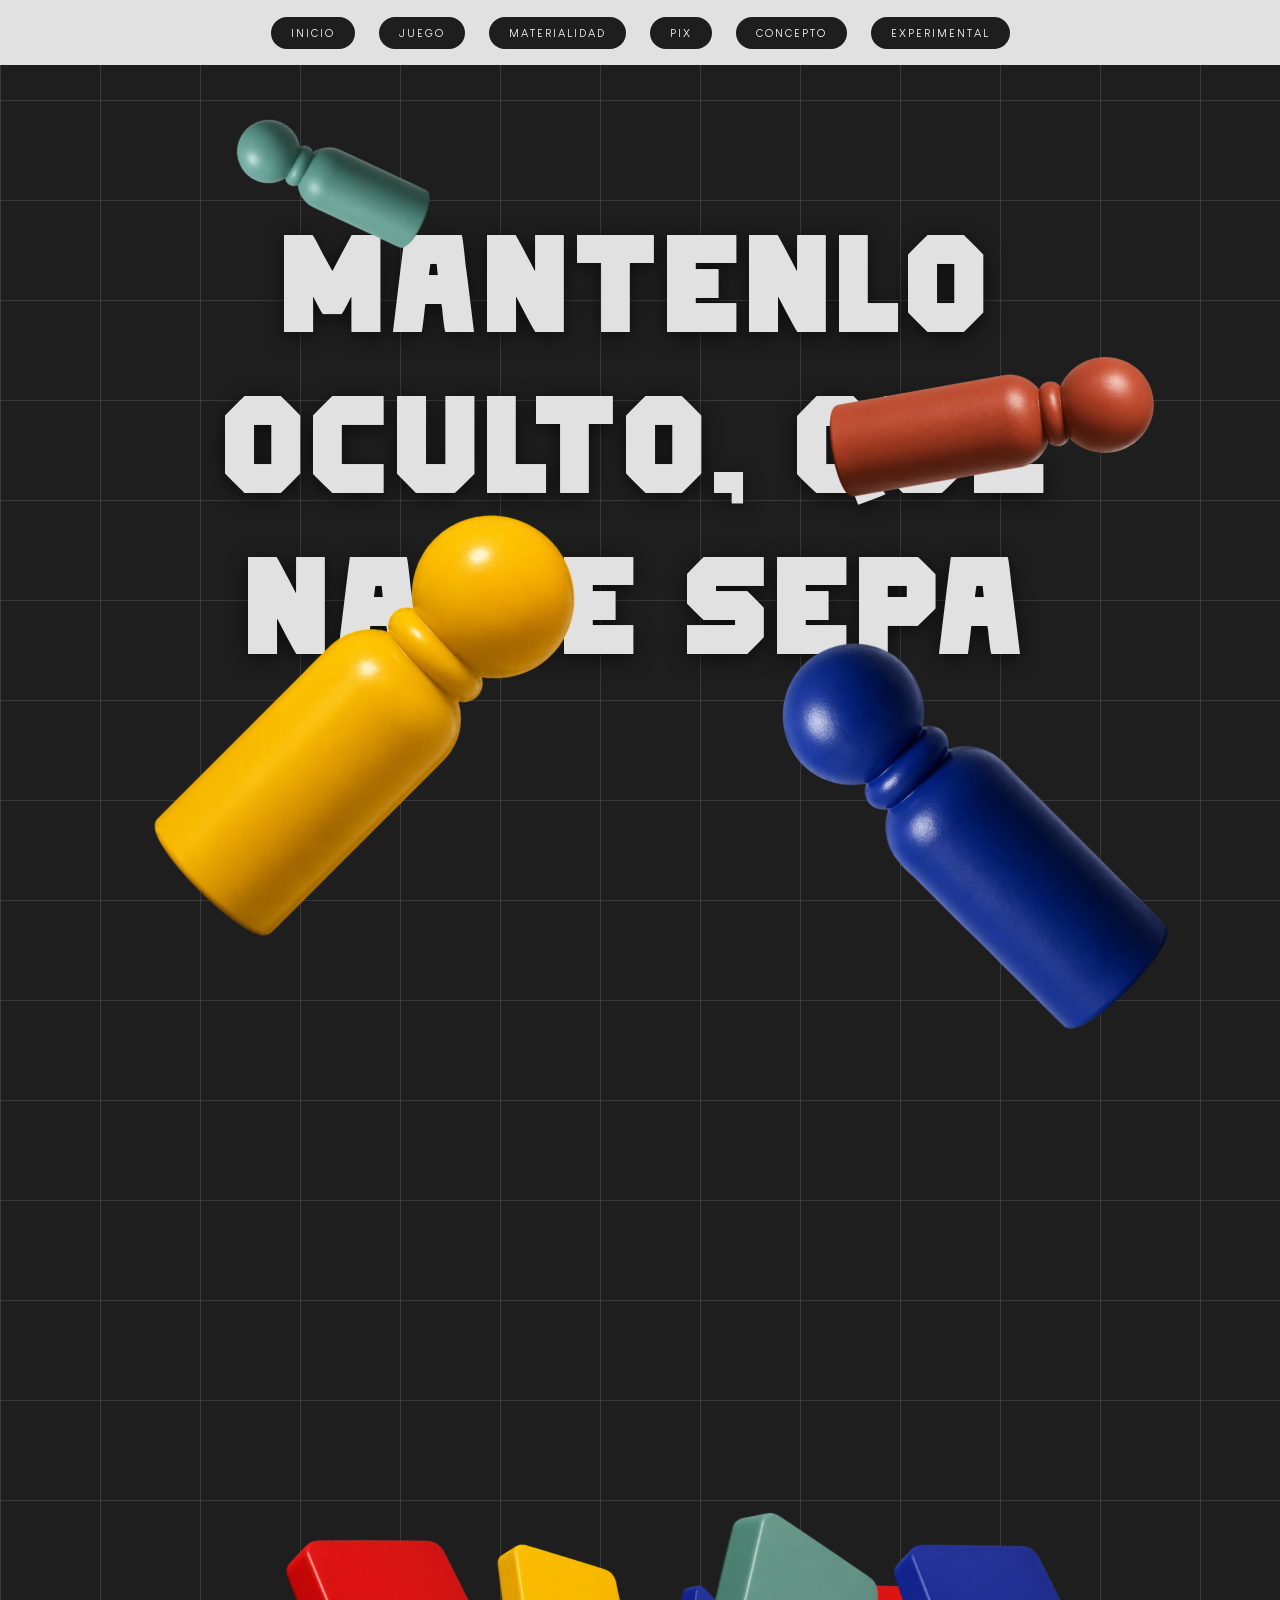
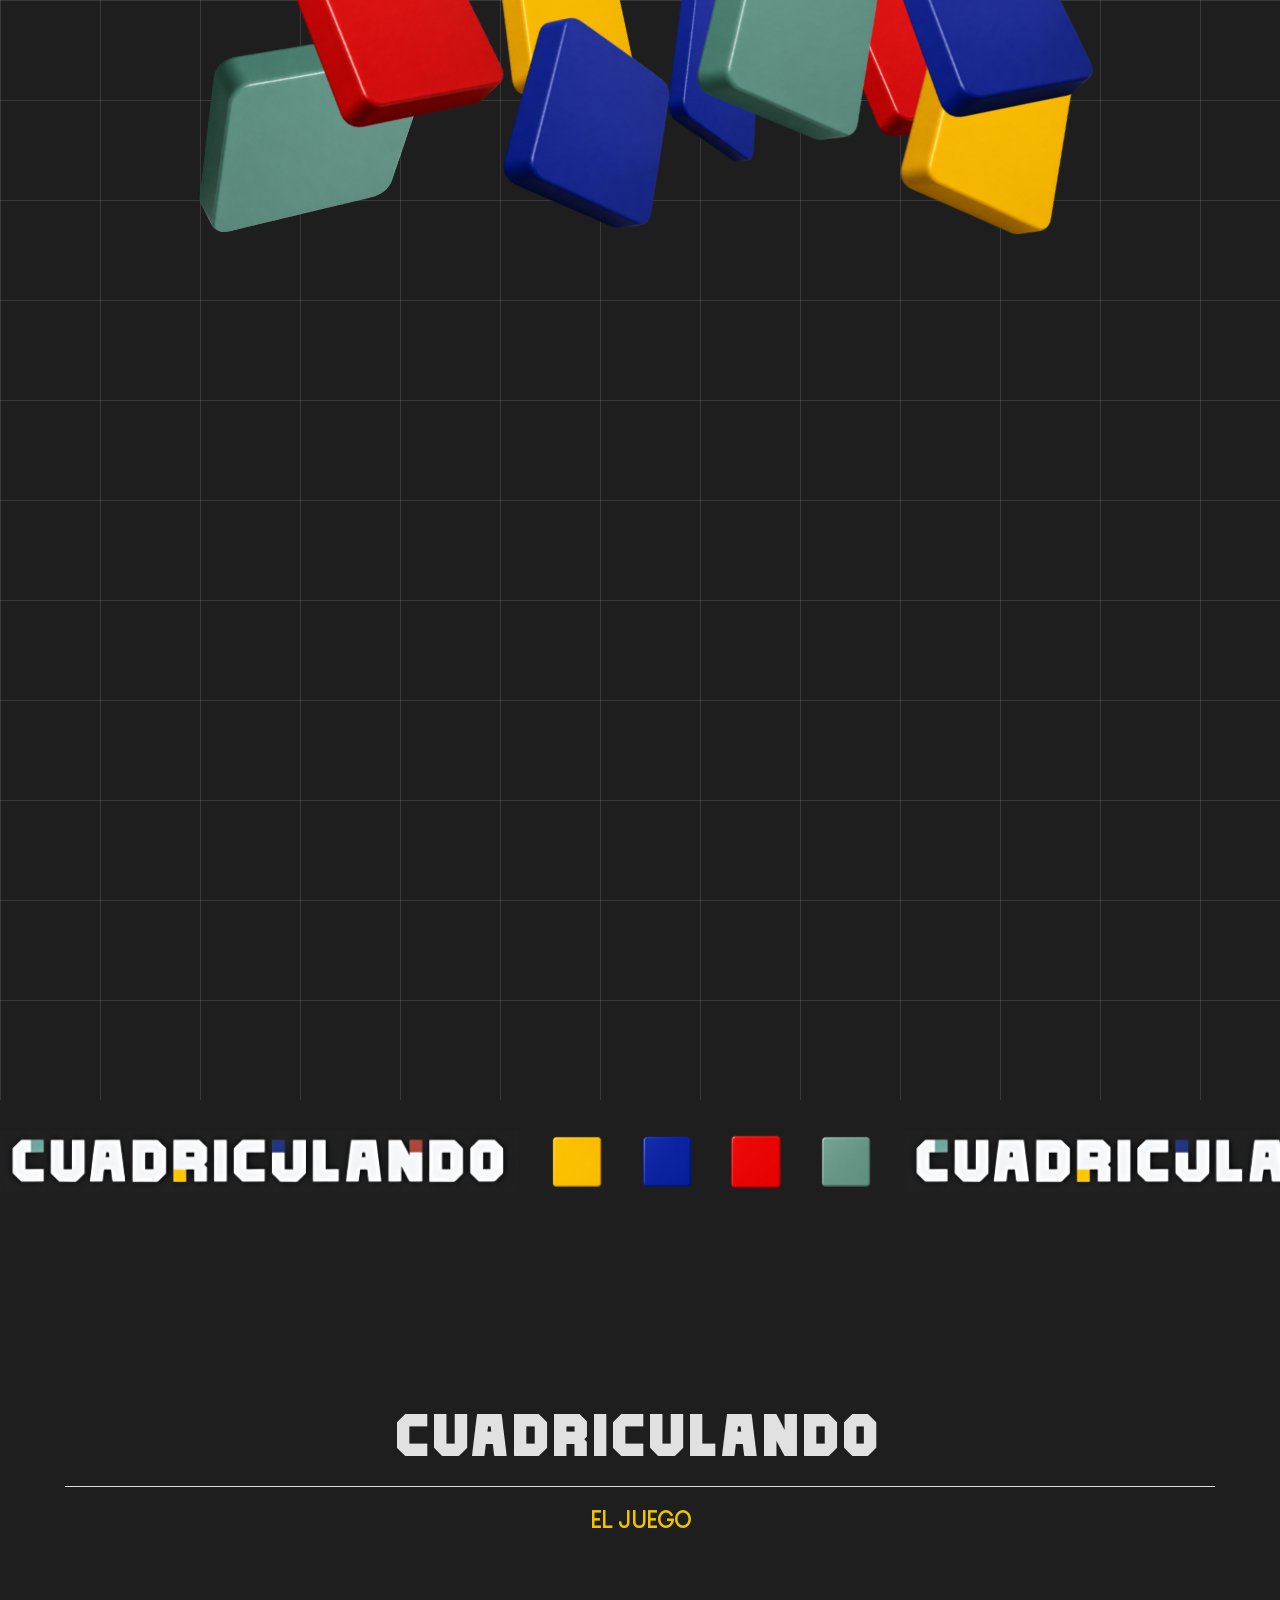
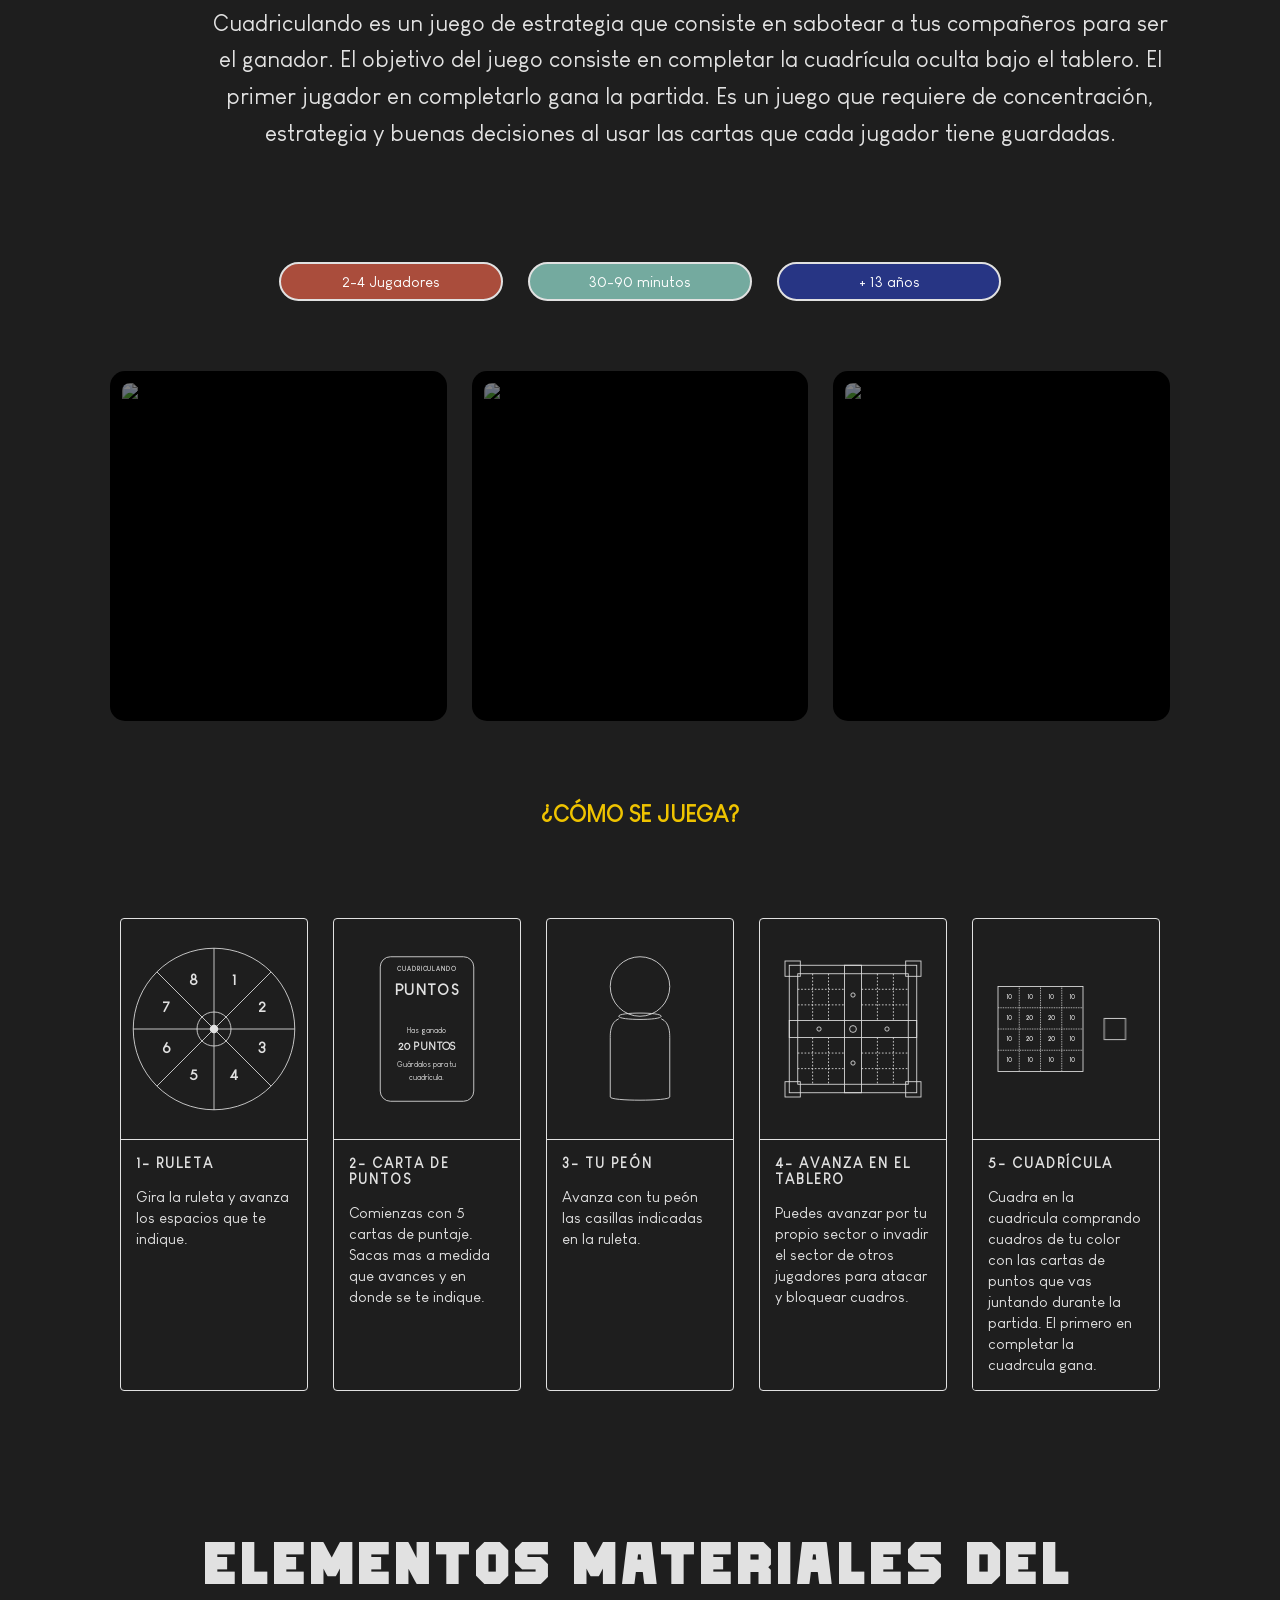
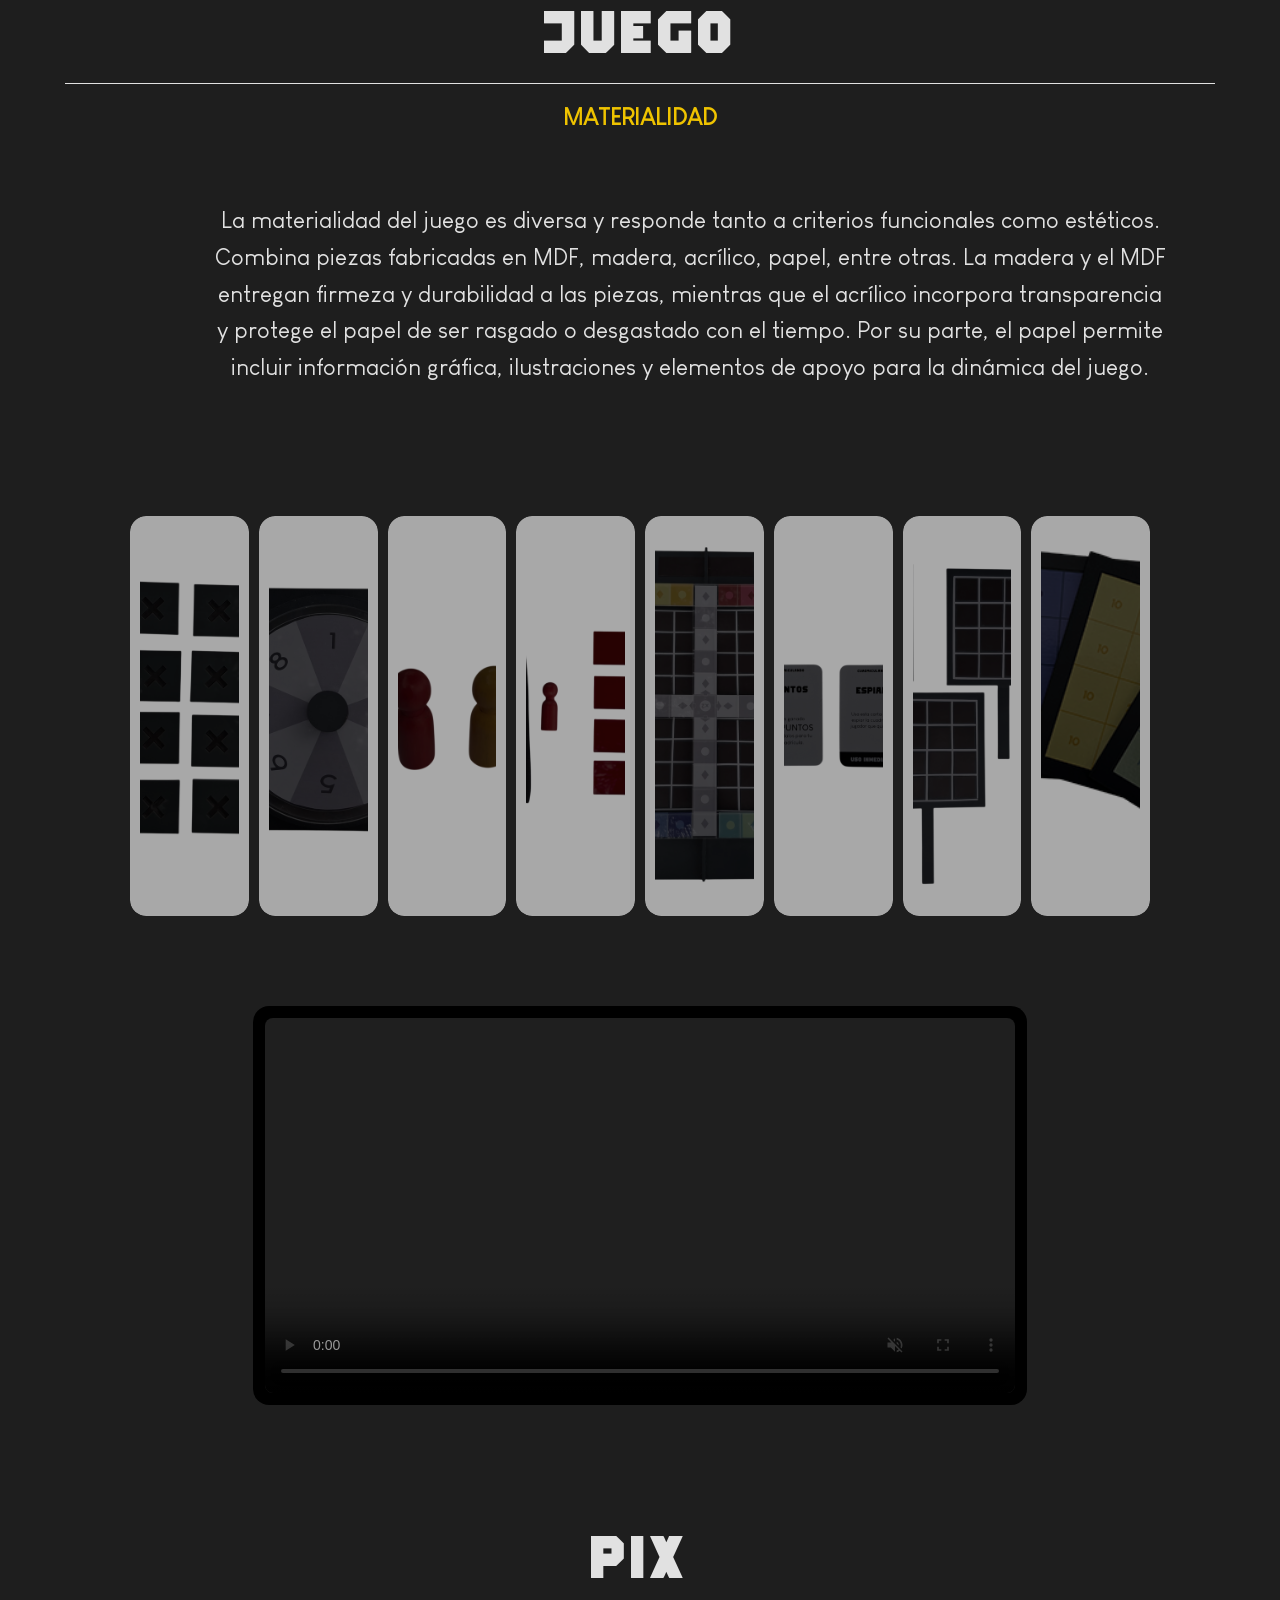
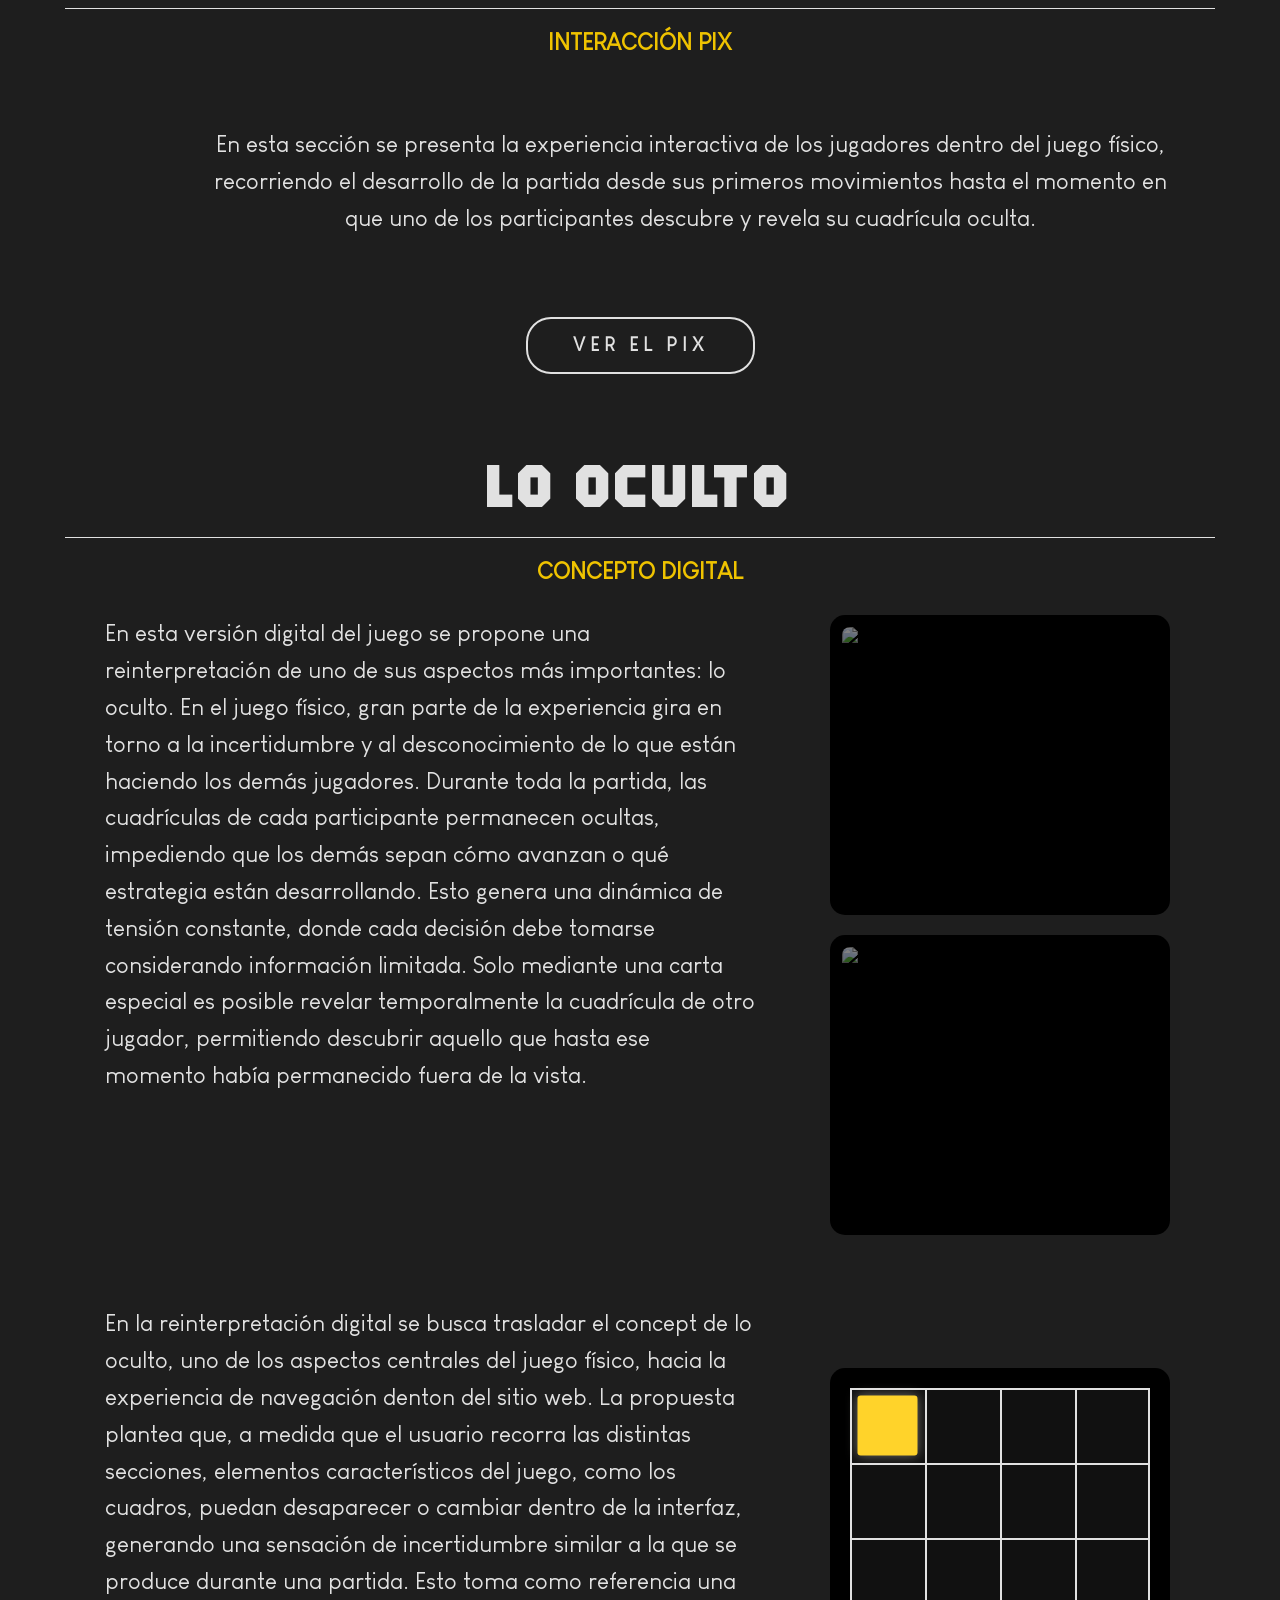
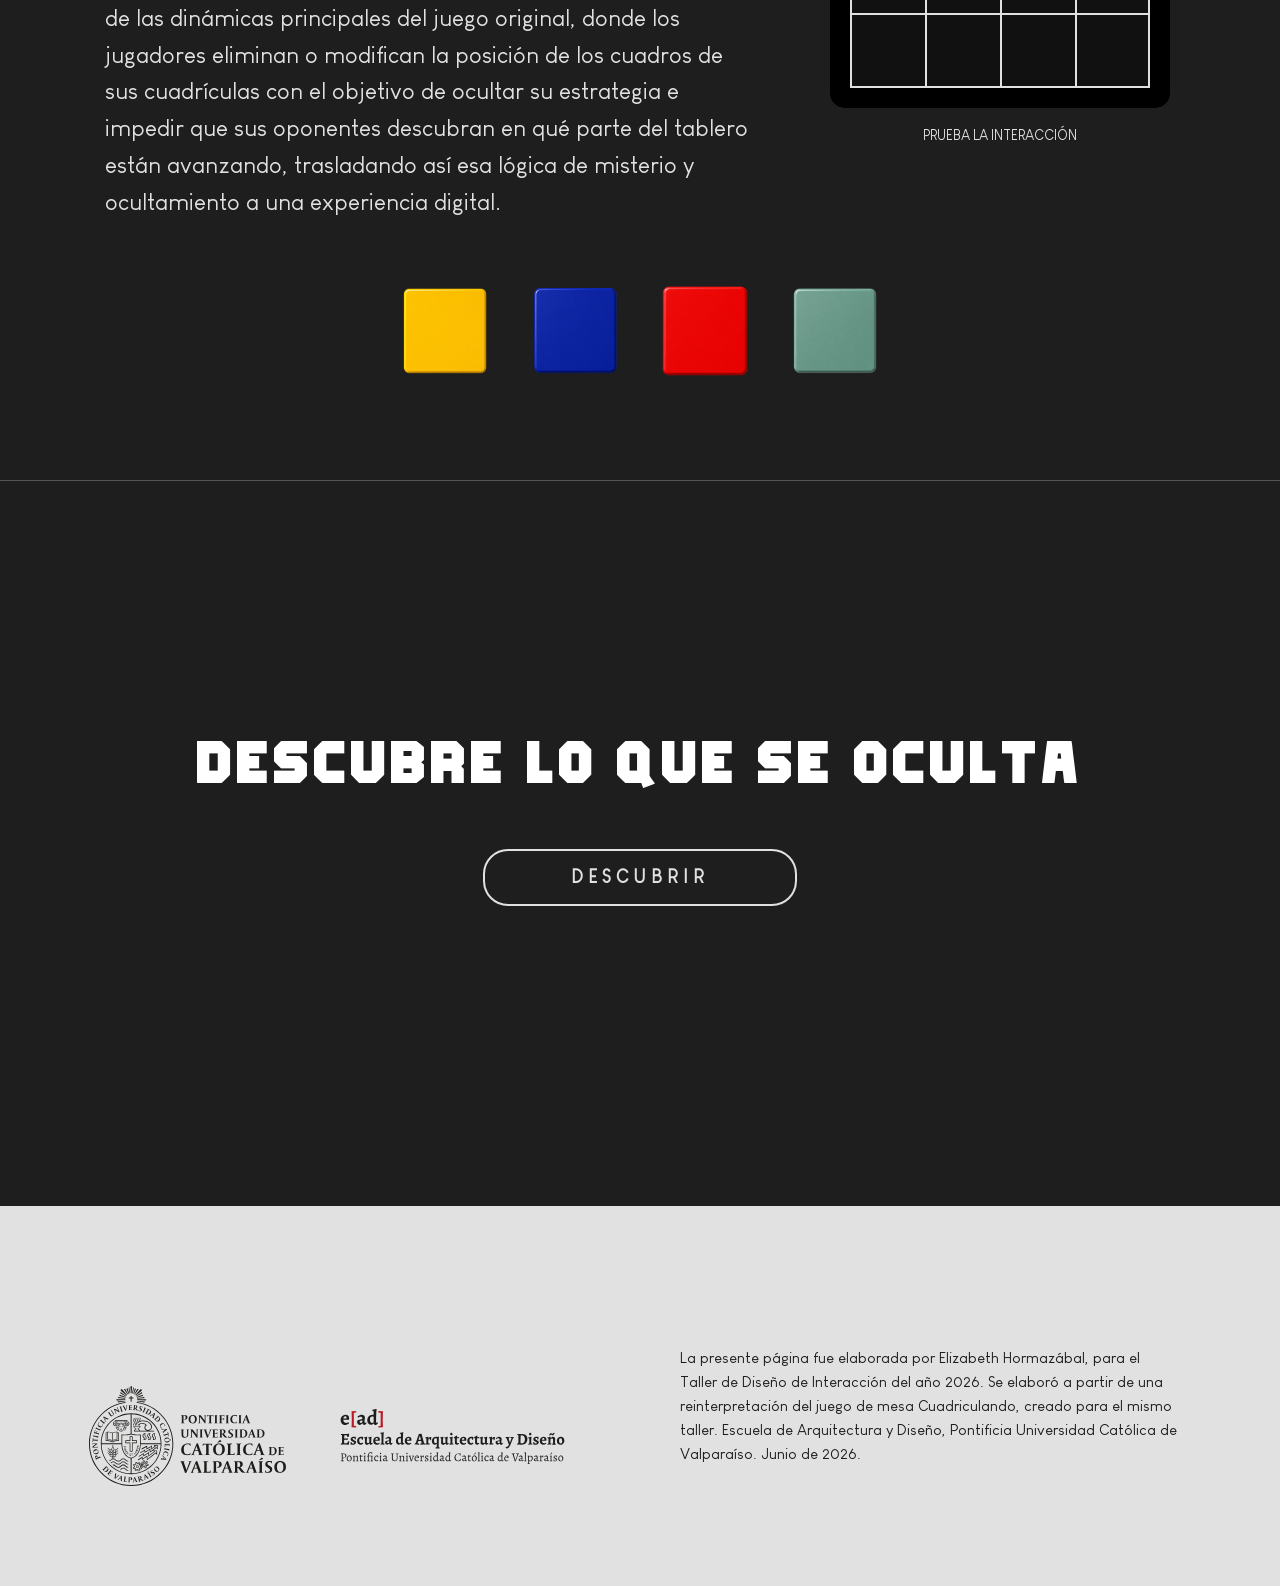
==== commit 017c6162: "Ultimo avance Ultimo avance si Dios quiere." ====
--- a/index.html
+++ b/index.html
@@ -125,9 +125,9 @@
 
         
 <div class="grupo-botones-estaticos">
-    <a href="#" class="discover-btn-final btn-estatico-escala">2-4 Jugadores</a>
-    <a href="#" class="discover-btn-final btn-estatico-escala">30-90 minutos</a>
-    <a href="#" class="discover-btn-final btn-estatico-escala">+ 13 años</a>
+    <a  class="discover-btn-final btn-estatico-escala">2-4 Jugadores</a>
+    <a class="discover-btn-final btn-estatico-escala">30-90 minutos</a>
+    <a  class="discover-btn-final btn-estatico-escala">+ 13 años</a>
 </div>
 
 
@@ -519,14 +519,15 @@
         trasladando así esa lógica de misterio y ocultamiento a una experiencia digital.
     </p>
 
-    <div class="contenedor-negro-juego">
+<div class="contenedor-negro-juego">
         <div class="cuadricula-miniatura">
-            <div id="cuadro-movil" class="cuadro-amarillo"></div>
-        </div>
-        <span class="texto-prueba-interaccion">Prueba la interacción</span>
-    </div>
-</div>
-
+            <!-- 🔄 CAMBIADO EL ID AQUÍ PARA QUE EL SCRIPT LO DETECTE -->
+            <div id="cuadro-interactivo" class="cuadro-amarillo"></div>
+        </div>
+       
+        <span class="texto-prueba-interaccion">PRUEBA LA INTERACCIÓN</span>
+    </div>
+</div>
 
 <div class="contenedor-cuadros-color">
     <div class="caja-cuadro">
--- a/style.css
+++ b/style.css
@@ -310,23 +310,7 @@
 
 
 
-.back-arrow {
-    position: fixed;
-    top: 80px;
-    left: 55px;
-    text-decoration: none;
-    color: #e1e1e1;
-    font-size: 70px;
-    font-weight: bold;
-    line-height: 1;
-    transition: transform 0.25s ease;
-    cursor: pointer;
-    z-index: 1000;
-}
-
-.back-arrow:hover {
-    transform: scale(1.15);
-}
+
 
 .espaciador-inferior {
     display: block;
@@ -1420,13 +1404,6 @@
     transition: transform 0.1s ease;
 }
 
-.cuadro-amarillo:hover {
-    transform: scale(0.96); 
-}
-
-.cuadro-amarillo:active {
-    transform: scale(0.85);
-}
 
 /* ==========================================================================
    NUEVO CONTENEDOR NEGRO PARA LA CUADRÍCULA
@@ -1450,6 +1427,56 @@
 
     margin-top: 30px;
 }
+
+
+
+
+
+
+
+
+
+/* ==========================================================================
+   🎨 VARIACIONES DE COLOR PARA LOS CLICKS (Añadir al final del CSS)
+   ========================================================================== */
+
+/* 1. Variante Amarilla (puedes usar esta o tu .cuadro-amarillo original) */
+.cuadro-amarillo, .color-amarillo { 
+    background-color: #ffd32a !important; 
+    box-shadow: 0 0 15px rgba(255, 250, 231, 0.4);
+}
+
+/* 2. Variante Roja */
+.cuadro-rojo, .color-rojo { 
+    background-color: #aa4d3c !important; 
+    box-shadow: 0 0 15px rgba(252, 167, 167, 0.4);
+     border-radius: 4px; 
+      transform: scale(0.80); 
+}
+
+/* 3. Variante Verde */
+.cuadro-verde, .color-verde { 
+    background-color: #74aa9f !important; /* Verde vibrante */
+    box-shadow: 0 0 15px rgba(212, 255, 230, 0.4);
+     border-radius: 4px; 
+      transform: scale(0.80); 
+}
+
+/* 4. Variante Azul */
+.cuadro-azul, .color-azul { 
+    background-color: #1565c0 !important; 
+    box-shadow: 0 0 15px rgba(219, 236, 253, 0.4);
+     border-radius: 4px; 
+      transform: scale(0.80); 
+}
+
+
+
+
+
+
+
+
 
 /* ==========================================================================
    SECCIÓN DE FONDO COMPLETO DE EXTREMO A EXTREMO
@@ -1749,7 +1776,6 @@
 
 
 
-
 /* ==========================================================================
    14. CONFIGURACIÓN COMPLETA DEL MINIJUEGO (MALLA FLUIDA AUTOMÁTICA)
    ========================================================================== */
@@ -1808,7 +1834,7 @@
 /* El cuadrado rojo del juego */
 .cuadrado-rojo {
     background-color: #aa4d3c !important;
-    box-shadow: 0 0 25px rgba(170, 77, 60, 0.9) !important;
+    box-shadow: 0 0 25px rgba(255, 164, 149, 0.9) !important;
     pointer-events: auto !important;
     border-radius: 4px !important;
     z-index: 20 !important;
@@ -1818,8 +1844,8 @@
 
 /* El cuadrado verde del juego */
 .cuadrado-verde {
-    background-color: #2e7d32 !important;
-    box-shadow: 0 0 25px rgba(46, 125, 50, 0.9) !important;
+    background-color: #74aa9f !important;
+    box-shadow: 0 0 25px rgba(177, 255, 181, 0.9) !important;
     pointer-events: auto !important;
     border-radius: 4px !important;
     z-index: 20 !important;
@@ -1830,7 +1856,7 @@
 /* El cuadrado amarillo del juego */
 .cuadrado-amarillo {
     background-color: #fbc02d !important;
-    box-shadow: 0 0 25px rgba(251, 192, 45, 0.9) !important;
+    box-shadow: 0 0 25px rgba(251, 236, 196, 0.9) !important;
     pointer-events: auto !important;
     border-radius: 4px !important;
     z-index: 20 !important;
@@ -1841,7 +1867,7 @@
 /* El cuadrado azul del juego */
 .cuadrado-azul {
     background-color: #1565c0 !important;
-    box-shadow: 0 0 25px rgba(21, 101, 192, 0.9) !important;
+    box-shadow: 0 0 25px rgba(191, 221, 255, 0.9) !important;
     pointer-events: auto !important;
     border-radius: 4px !important;
     z-index: 20 !important;
@@ -1854,31 +1880,31 @@
    ========================================================================== */
 .cuadrado-malo-morado {
     background-color: #6a1b9a !important; 
-    box-shadow: 0 0 15px rgba(106, 27, 154, 0.6) !important;
+    
     border-radius: 4px !important;
 }
 
 .cuadrado-malo-naranja {
     background-color: #d84315 !important; 
-    box-shadow: 0 0 15px rgba(216, 67, 21, 0.6) !important;
+  
     border-radius: 4px !important;
 }
 
 .cuadrado-malo-gris {
     background-color: #4e342e !important; 
-    box-shadow: 0 0 15px rgba(78, 52, 46, 0.6) !important;
+
     border-radius: 4px !important;
 }
 
 .cuadrado-malo-rosa {
     background-color: #c2185b !important; 
-    box-shadow: 0 0 15px rgba(194, 24, 91, 0.6) !important;
+   
     border-radius: 4px !important;
 }
 
 .cuadrado-malo-cian {
     background-color: #00838f !important; 
-    box-shadow: 0 0 15px rgba(0, 131, 143, 0.6) !important;
+  
     border-radius: 4px !important;
 }
 
@@ -1953,10 +1979,15 @@
     text-shadow: 0 0 12px rgba(255, 255, 255, 0.8) !important;
 }
 
-/* ==========================================================================
-   SELECTOR INICIAL DE CANTIDAD DE FORMAS
-   ========================================================================== */
-
+
+
+
+
+
+
+/* ==========================================================================
+   SELECTOR INICIAL DE CANTIDAD DE FORMAS (CORREGIDO)
+   ========================================================================== */
 #selector-constelaciones {
     position: absolute;
     top: 50%;
@@ -1969,17 +2000,77 @@
     border: 1px solid rgba(255, 255, 255, 0.35);
     border-radius: 24px;
 
-    padding: 36px 46px;
+    /* Espaciado interno amplio para acompañar la nueva estructura horizontal */
+    padding: 55px 55px 50px 55px; 
     text-align: center;
 
     font-family: 'Louis George Cafe', sans-serif;
     color: white;
 
     box-shadow: 0 0 40px rgba(0, 0, 0, 0.5);
+
+    /* ALINEACIÓN VERTICAL */
+    display: flex;
+    flex-direction: column;
+    align-items: center;
+    
+    /* MODIFICADO: Ancho amplio definitivo y altura mínima adaptada */
+    width: 640px;
+    max-width: 95%; /* Mantiene un margen seguro en pantallas medianas o tablets */
+    min-height: 280px; 
+    box-sizing: border-box;
+}
+
+/* NUEVA CLASE PARA LA FLECHA: Flota en la esquina superior izquierda del cuadro */
+.back-arrow {
+    position: absolute;       /* Rompe el flexbox y se posiciona de forma independiente */
+    top: 20px;                /* Distancia desde el borde superior interno del cuadro */
+    left: 25px;               /* Distancia desde el borde izquierdo interno del cuadro */
+    text-decoration: none;
+    color: #e1e1e1;
+    font-size: 38px;          /* Ajustado a 38px para que mantenga proporción y elegancia con tu h2 de 22px */
+    font-weight: bold;
+    line-height: 1;
+    transition: transform 0.25s ease;
+    cursor: pointer;
+    z-index: 10000;           /* Un paso por encima del contenedor */
+}
+
+.back-arrow:hover {
+    transform: scale(1.15);
+}
+
+/* NUEVA ESTILIZACIÓN PARA EL PARRAFO DE ADVERTENCIA */
+/* NUEVA ESTILIZACIÓN PARA EL PÁRRAFO DE ADVERTENCIA (ESTÁTICO Y CON SU AMARILLO ORIGINAL) */
+.advertencia-sitio {
+    /* Desactiva por completo cualquier animación o transición heredada de JavaScript */
+    all: unset !important; 
+    
+    display: block !important;
+    visibility: visible !important;
+    opacity: 1 !important;
+    transform: none !important;
+    animation: none !important;
+    transition: none !important;
+
+    /* Tu color amarillo original con toda su fuerza */
+    color: #ffbc42 !important; 
+    font-weight: bold !important;
+
+    /* Diseño y proporciones adaptadas al contenedor de 740px */
+    margin: 45px 0 10px 0 !important;
+    font-size: 14px;
+    letter-spacing: 0.5px;
+    line-height: 1.4;
+    text-align: center;
+    font-family: 'Louis George Cafe', sans-serif;
+    max-width: 100%;
+    box-sizing: border-box;
 }
 
 #selector-constelaciones h2 {
-    margin: 0 0 24px 0;
+    /* MODIFICADO: Reducido el margen superior a 10px ya que la advertencia ahora ocupa el espacio intermedio */
+    margin: 10px 0 24px 0;
 
     font-size: 22px;
     font-weight: 400;
@@ -1988,11 +2079,12 @@
     color: white;
 }
 
-.selector-botones-formas {
+.selector-botones-shapes {
     display: flex;
     gap: 16px;
     justify-content: center;
     flex-wrap: wrap;
+    width: 100%; 
 }
 
 .boton-cantidad-formas {
@@ -2018,8 +2110,177 @@
     color: #1e1e1e;
 }
 
-
-
+#boton-continuar-juego:hover {
+    transform: translateX(-50%) scale(1.05) !important;
+    background-color: #e1e1e1 !important;
+    font-family: 'Louis George Cafe';
+}
+
+
+
+
+
+
+
+
+
+
+
+
+
+
+/* ==========================================================================
+   ESTILOS PARA EL BOTÓN "CONTINUAR" (SIGUIENTE CONSTELACIÓN)
+   ========================================================================== */
+.boton-continuar-interactivo {
+    position: fixed;         /* Se queda fijo en la pantalla sin importar el scroll */
+    top: 10%;                /* Ubicación en la parte superior */
+    left: 50%;
+    transform: translateX(-50%) scale(1); /* Posición base */
+    
+    /* Tipografía y Espaciado */
+    font-family: 'Louis George Cafe', sans-serif;
+    font-size: 18px;
+    letter-spacing: 1px;
+    padding: 14px 32px;
+    
+    /* Restablecemos cualquier estilo nativo del navegador */
+    outline: none;
+    background-image: none !important; 
+    filter: none !important;            /* Bloquea inversiones de color de la pantalla */
+    
+    /* Colores y Apariencia Fijos */
+    background: #ffffff !important; 
+    background-color: #ffffff !important; 
+    color: #1e1e1e !important;            
+    border: 2px solid #ffffff !important; 
+    border-radius: 25px;       
+    
+    /* Interactividad y Efectos */
+    cursor: pointer;
+    z-index: 9999999 !important;   
+    pointer-events: auto !important;      
+   
+    
+    /* Animación suave: Controla la aparición y únicamente el cambio de tamaño */
+    opacity: 0;
+    transition: opacity 0.4s ease, transform 0.25s cubic-bezier(0.25, 1, 0.5, 1);
+}
+
+/* Estado cuando el botón ya se muestra en pantalla */
+.boton-continuar-interactivo.mostrar {
+    opacity: 1;
+}
+
+/* EFECTO HOVER: Mantiene los colores idénticos pero se agranda un poco */
+.boton-continuar-interactivo:hover {
+    transform: translateX(-50%) scale(1.12) !important; /* Solo se agranda un poco */
+    background: #ffffff !important;                      /* Forzamos que siga blanco */
+    background-color: #ffffff !important; 
+    color: #1e1e1e !important;                           /* Forzamos que el texto siga oscuro */
+    border-color: #ffffff !important;     
+}
+
+/* Efecto visual al hacer clic */
+.boton-continuar-interactivo:active {
+    transform: translateX(-50%) scale(0.98) !important; 
+}
+
+
+/* ==========================================================================
+   ESTILO DEFINITIVO Y UNIFICADO PARA EL BOTÓN DE VOLVER
+   ========================================================================== */
+#boton-volver-experiencia {
+    display: inline-block !important;    /* Cambiado de block a inline-block para que no ocupe todo el ancho */
+    visibility: visible !important;
+    top: 10px;
+    /* PREPARACIÓN PARA LA APARICIÓN SUAVE */
+    opacity: 0;                          /* Inicia totalmente invisible */
+    transition: opacity 1s ease-in-out !important; /* Transición suave de 1 segundo */
+    
+    /* ELIMINADO EL POSITION FIXED QUE LO CLAVABA ARRIBA */
+    margin: 40px auto !important;        /* Le da un margen limpio para que respire abajo */
+    
+    /* COLORES DE ALTO CONTRASTE */
+    background-color: #ffffff !important; /* Fondo blanco puro */
+    color: #000000 !important;            /* Letras negras intensas */
+    border: 3px solid #ffffff !important; /* Contorno blanco grueso */
+    
+    /* DISEÑO Y PRESENTACIÓN EXQUISITA */
+    padding: 14px 28px !important;        /* Tamaño grande y cómodo */
+    font-size: 1.1rem !important;
+    font-weight: 900 !important;          /* Letra extra negrita */
+    font-family: 'Louis George Cafe', sans-serif !important; /* Tu tipografía ideal */
+    
+    text-transform: none !important;      /* Respeta la V mayúscula original */
+    cursor: pointer !important;
+    border-radius: 30px !important;       /* Esquinas redondeadas como te gustaban */
+    box-shadow: 0 0 30px rgba(255, 255, 255, 0.4) !important; /* Brillo blanco extra */
+}
+
+/* Esta clase la activará el JavaScript un segundo después */
+#boton-volver-experiencia.mostrar-suave {
+    opacity: 1 !important;                /* Se vuelve completamente visible */
+}
+
+/* Efecto hover interactivo */
+#boton-volver-experiencia:hover {
+    background-color: #ffffff !important; /* Fondo oscuro al pasar el mouse */
+    color: #1e1e1e !important;            /* Letras blancas */
+    border-color: #ffffff !important;
+}
+
+
+
+/* ==========================================================================
+   ESTILOS PARA EL FINAL INTERACTIVO "CUADRICULANDO" (PULSO DE RESPLANDOR)
+   ========================================================================== */
+#revelacion-palabra-oculta {
+    text-shadow: 0 0 20px rgba(255, 255, 255, 0.6);
+    animation: aparecerPalabra 0.3s ease-out;
+    text-transform: uppercase;
+}
+
+@keyframes aparecerPalabra {
+    from {
+        opacity: 0;
+        transform: translate(-50%, 10px);
+    }
+    to {
+        opacity: 1;
+        transform: translate(-50%, 0);
+    }
+}
+
+/* Evitamos que las polilíneas automáticas estorben los clics de los rectángulos */
+.linea-trayectoria {
+    pointer-events: none !important;
+}
+
+/* ✨ REGLA CORREGIDA: SÓLIDOS AL 100%, PALPITAN SOLO EN SU BRILLO EXTERIOR */
+#contenedor-linea-final svg rect {
+    animation: pulsoLuminosoEstatico 1.5s infinite ease-in-out !important;
+    cursor: pointer;
+    opacity: 1 !important; /* Forzamos a que siempre esté visible al 100% */
+}
+
+@keyframes pulsoLuminosoEstatico {
+    0% {
+        filter: drop-shadow(0px 0px 2px rgba(255, 255, 255, 0.5));
+        stroke: rgba(255, 255, 255, 0.4);
+        stroke-width: 1.5;
+    }
+    50% {
+        filter: drop-shadow(0px 0px 14px rgba(255, 255, 255, 1)); /* Genera el destello de luz hacia afuera */
+        stroke: rgba(255, 255, 255, 1); /* El borde se enciende en blanco puro */
+        stroke-width: 3; /* El borde se engrosa sutilmente en el pulso */
+    }
+    100% {
+        filter: drop-shadow(0px 0px 2px rgba(255, 255, 255, 0.5));
+        stroke: rgba(255, 255, 255, 0.4);
+        stroke-width: 1.5;
+    }
+}
 
 
 
@@ -2157,36 +2418,6 @@
     transition: transform 2.5s cubic-bezier(0.1, 0.8, 0.2, 1), opacity 2.2s cubic-bezier(0.1, 0.8, 0.2, 1), color 0.3s ease !important;
 }
 
-/* ==========================================================================
-   🔄 17. CONTROLADORES COMPLEMENTARIOS (LA FLECHA LIMPIA ARRIBA A LA IZQUIERDA)
-   ========================================================================== */
-#boton-regresar-tablero {
-    position: absolute;
-    
-    /* 🟢 CORRECCIÓN: Movida exactamente a la esquina superior izquierda */
-    top: 30px !important;
-    left: 30px !important;
-    bottom: auto !important;
-    transform: scale(0.8) !important;
-    
-    z-index: 30;
-    opacity: 0;
-    cursor: pointer;
-    
-    /* Sin cajas artificiales alrededor */
-    background: none !important;
-    border: none !important;
-    padding: 0 !important;
-    box-shadow: none !important;
-    border-radius: 0 !important;
-    
-    transition: transform 0.4s cubic-bezier(0.25, 1, 0.5, 1), opacity 0.4s ease;
-}
-
-#boton-regresar-tablero.mostrar {
-    opacity: 1;
-    transform: scale(1) !important;
-}
 
 @keyframes flotacionAleatoria {
     0% { transform: translate(0, 0) rotate(0deg); }
@@ -2232,39 +2463,6 @@
 
 
 
-
-
-/* 🟢 Botón de flecha en la esquina superior izquierda (Más grande y estilizado) */
-#boton-regresar-tablero {
-    position: fixed;
-    left: 30px;
-    top: 30px;
-    background: transparent;
-    border: none;
-    color: #1e1e1e;
-    font-size: 55px; /* Flecha un poco más grande */
-    font-family: sans-serif;
-    cursor: pointer;
-    z-index: 10;
-    opacity: 0;
-    padding: 10px;
-    line-height: 1;
-    transform: scale(0.8);
-    transition: opacity 2.0s ease 3.8s, transform 2.0s ease 3.8s, color 0.3s ease;
-    pointer-events: auto;
-}
-
-/* Efecto hover interactivo para la flecha */
-#boton-regresar-tablero:hover {
-    color: rgba(30, 30, 30, 0.5);
-    transform: scale(1.1);
-}
-
-/* Clase de activación síncronica junto con la frase */
-#boton-regresar-tablero.mostrar {
-    opacity: 1;
-    transform: scale(1);
-}
 
 /* ==========================================================================
    🟢 16. LÍNEA GEOMÉTRICA FINAL (CONECTORA DE PUNTOS)
@@ -2391,186 +2589,6 @@
 
 
 
-/* ==========================================================================
-   INTERFAZ EXCLUSIVA PARA LA PANTALLA AMARILLA (MISMO SCRIPT)
-   ========================================================================== */
-/* Hace que el cuadro sea amarillo cuando corre el script aquí */
-.juego-amarillo .cuadrado-rojo {
-    background-color: #ffeb3b !important;
-    box-shadow: 0 0 15px #ffeb3b !important;
-    cursor: pointer !important;
-}
-
-/* Modificación de la flecha para que aparezca INSTANTÁNEAMENTE en el sexto clic */
-.juego-amarillo #boton-regresar-tablero {
-    position: fixed !important;
-    left: 40px !important;
-    top: 40px !important;
-    background: transparent !important;
-    border: none !important;
-    color: #ffffff !important; /* Blanca para que resalte en la oscuridad */
-    font-size: 60px !important;
-    font-family: sans-serif !important;
-    cursor: pointer !important;
-    z-index: 10 !important;
-    line-height: 1 !important;
-    opacity: 0;
-    transform: scale(0.8);
-    /* Sin retrasos: aparece de golpe en cuanto el script le mete la clase .mostrar */
-    transition: opacity 0.5s ease, transform 0.5s ease, color 0.3s ease !important;
-    pointer-events: auto !important;
-}
-
-/* Efecto hover interactivo para la flecha amarilla */
-.juego-amarillo #boton-regresar-tablero:hover {
-    color: rgba(255, 255, 255, 0.6) !important;
-    transform: scale(1.1) !important;
-}
-
-/* Clase que gatilla tu script.js automáticamente al llegar al sexto clic */
-.juego-amarillo #boton-regresar-tablero.mostrar {
-    opacity: 1 !important;
-    transform: scale(1) !important;
-}
-
-/* ==========================================================================
-   18. CONFIGURACIÓN EXCLUSIVA PARA EL JUEGO AMARILLO (RESTABLECIDO)
-   ========================================================================== */
-.juego-amarillo .casilla-secreta {
-    width: 100% !important;
-    height: 100% !important;
-    aspect-ratio: 1 / 1 !important;
-    box-sizing: border-box;
-    border: 1px solid rgba(255, 255, 255, 0.03);
-}
-
-.juego-amarillo .cuadrado-amarillo {
-    background-color: #ffeb3b !important;
-    box-shadow: 0 0 20px #ffeb3b, 0 0 10px #ffeb3b !important;
-    cursor: pointer !important;
-    display: block !important;
-    border-radius: 8px !important;
-}
-
-.juego-amarillo #boton-regresar-tablero {
-    position: fixed !important;
-    left: 40px !important;
-    top: 40px !important;
-    background: transparent !important;
-    border: none !important;
-    color: #1e1e1e !important;
-    font-size: 60px !important;
-    cursor: pointer !important;
-    z-index: 9999 !important;
-    opacity: 0;
-    transition: opacity 0.3s ease !important;
-    pointer-events: auto !important;
-}
-
-/* Ajuste de color para que la flecha sea más clara */
-.juego-amarillo #boton-regresar-tablero {
-    color: #e0e0e0 !important; /* Un gris claro muy elegante */
-    text-shadow: 0 0 10px rgba(0, 0, 0, 0.5) !important; /* Añadimos una pequeña sombra para que no se pierda si el fondo es muy brillante */
-}
-
-#capa-negra {
-    background: radial-gradient(circle 100px at var(--x, 50%) var(--y, 50%), transparent 0%, rgba(0,0,0,0.95) 80%);
-}
-
-/* ==========================================================================
-   ESTRUCTURA UNIFICADA DE LA REJILLA (CON CIERRE INFERIOR HERMÉTICO)
-   ========================================================================== */
-#tablero-rejilla {
-    display: grid !important;
-    grid-template-columns: repeat(auto-fill, minmax(50px, 1fr)) !important;
-    grid-template-rows: repeat(auto-fill, minmax(50px, 1fr)) !important;
-    align-content: start !important; /* 🟢 Fuerza a que las filas se agrupen estrictamente arriba */
-    box-sizing: border-box !important;
-    width: calc(100vw - 40px) !important;
-    height: calc(100vh - 40px) !important;
-    overflow: hidden !important;
-    border-bottom: 1px solid rgba(255, 255, 255, 0.03) !important; /* 🟢 Sella el suelo para cortar las líneas verticales sobrantes */
-}
-
-
-
-
-
-
-
-
-
-/* ==========================================================================
-   ESTILO PARA EL OBJETIVO DEL MINIJUEGO VERDE (BORDES REDONDEADOS)
-   ========================================================================== */
-
-.casilla-secreta.cuadrado-verde {
-    background-color: #74aa9f !important; /* Color verde de tu paleta */
-    cursor: pointer;                      
-    z-index: 10;                          
-    opacity: 1 !important;                
-    
-    /* 🟢 BORDES UN POQUITO REDONDEADOS */
-    border-radius: 6px;                   /* 💡 Ajusta a 4px si lo quieres menos redondo, o a 8px si lo quieres más blando */
-    
-    /* El destello místico en la oscuridad */
-    box-shadow: 0 0 15px #00ff66;
-}
-/* Estilo del escenario durante la revelación */
-.modo-revelacion-final {
-    background-color: #050505; /* Un negro más profundo */
-    transition: background-color 1.5s ease;
-}
-
-/* La rejilla se prepara para el desvanecimiento regular */
-.cuadricula-oculta.rejilla-revelada {
-    background-color: transparent;
-    border: 1px solid rgba(0, 255, 102, 0.15); /* Deja ver un rastro sutil de la matriz */
-    box-shadow: 0 0 40px rgba(0, 255, 102, 0.05);
-    transition: all 1s ease;
-}
-
-/* Cambiamos el comportamiento de colapso por uno de desintegración limpia */
-.casilla-secreta {
-    /* Asegúrate de que tus casillas tengan una transición base suave */
-    transition: background-color 0.2s ease, opacity 0.5s ease, transform 0.5s ease;
-}
-
-
-
-
-
-/* ==========================================================================
-   ESTILO PARA EL OBJETIVO DEL MINIJUEGO AZUL
-   ========================================================================== */
-.casilla-secreta.cuadrado-azul {
-    background-color: #273584!important; /* 🔵 Un azul cyan brillante o el de tu paleta */
-    cursor: pointer;                      
-    z-index: 10;                          
-    opacity: 1 !important;                
-    border-radius: 6px;                   /* Bordes sutilmente redondeados */
-    box-shadow: 0 0 15px #00d2ff;         /* Destello místico azul */
-}
-/* Escenario durante la implosión */
-.modo-implosion-final {
-    background-color: #020617; /* Un fondo azul noche ultra profundo, casi negro */
-    transition: background-color 1s ease;
-}
-
-/* La rejilla se prepara para la distorsión del vórtice */
-.cuadricula-oculta.rejilla-vortice {
-    background-color: transparent;
-    transition: all 0.5s ease;
-}
-
-/* Asegura un comportamiento de transformación limpio en las casillas */
-.casilla-secreta {
-    transform-origin: center center;
-    backface-visibility: hidden;
-}
-
-
-
 
 
 /* ==========================================================================
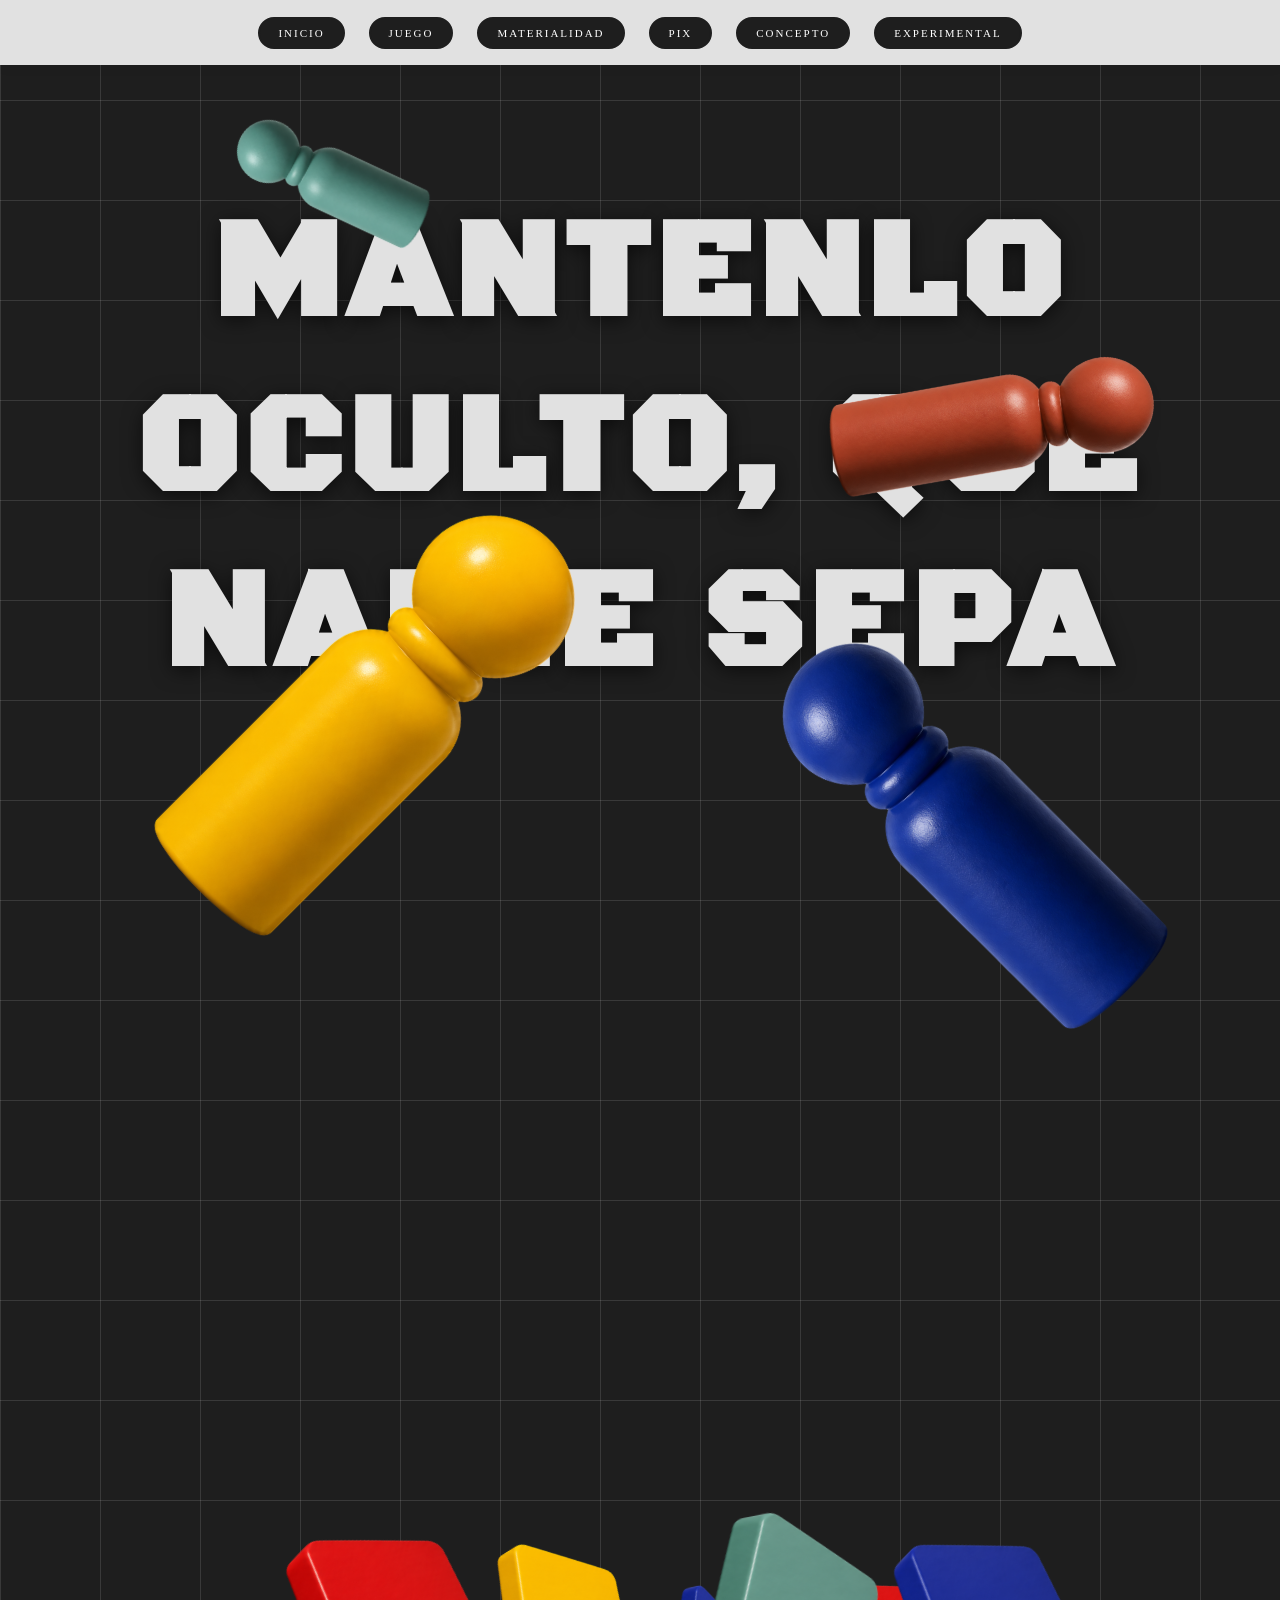
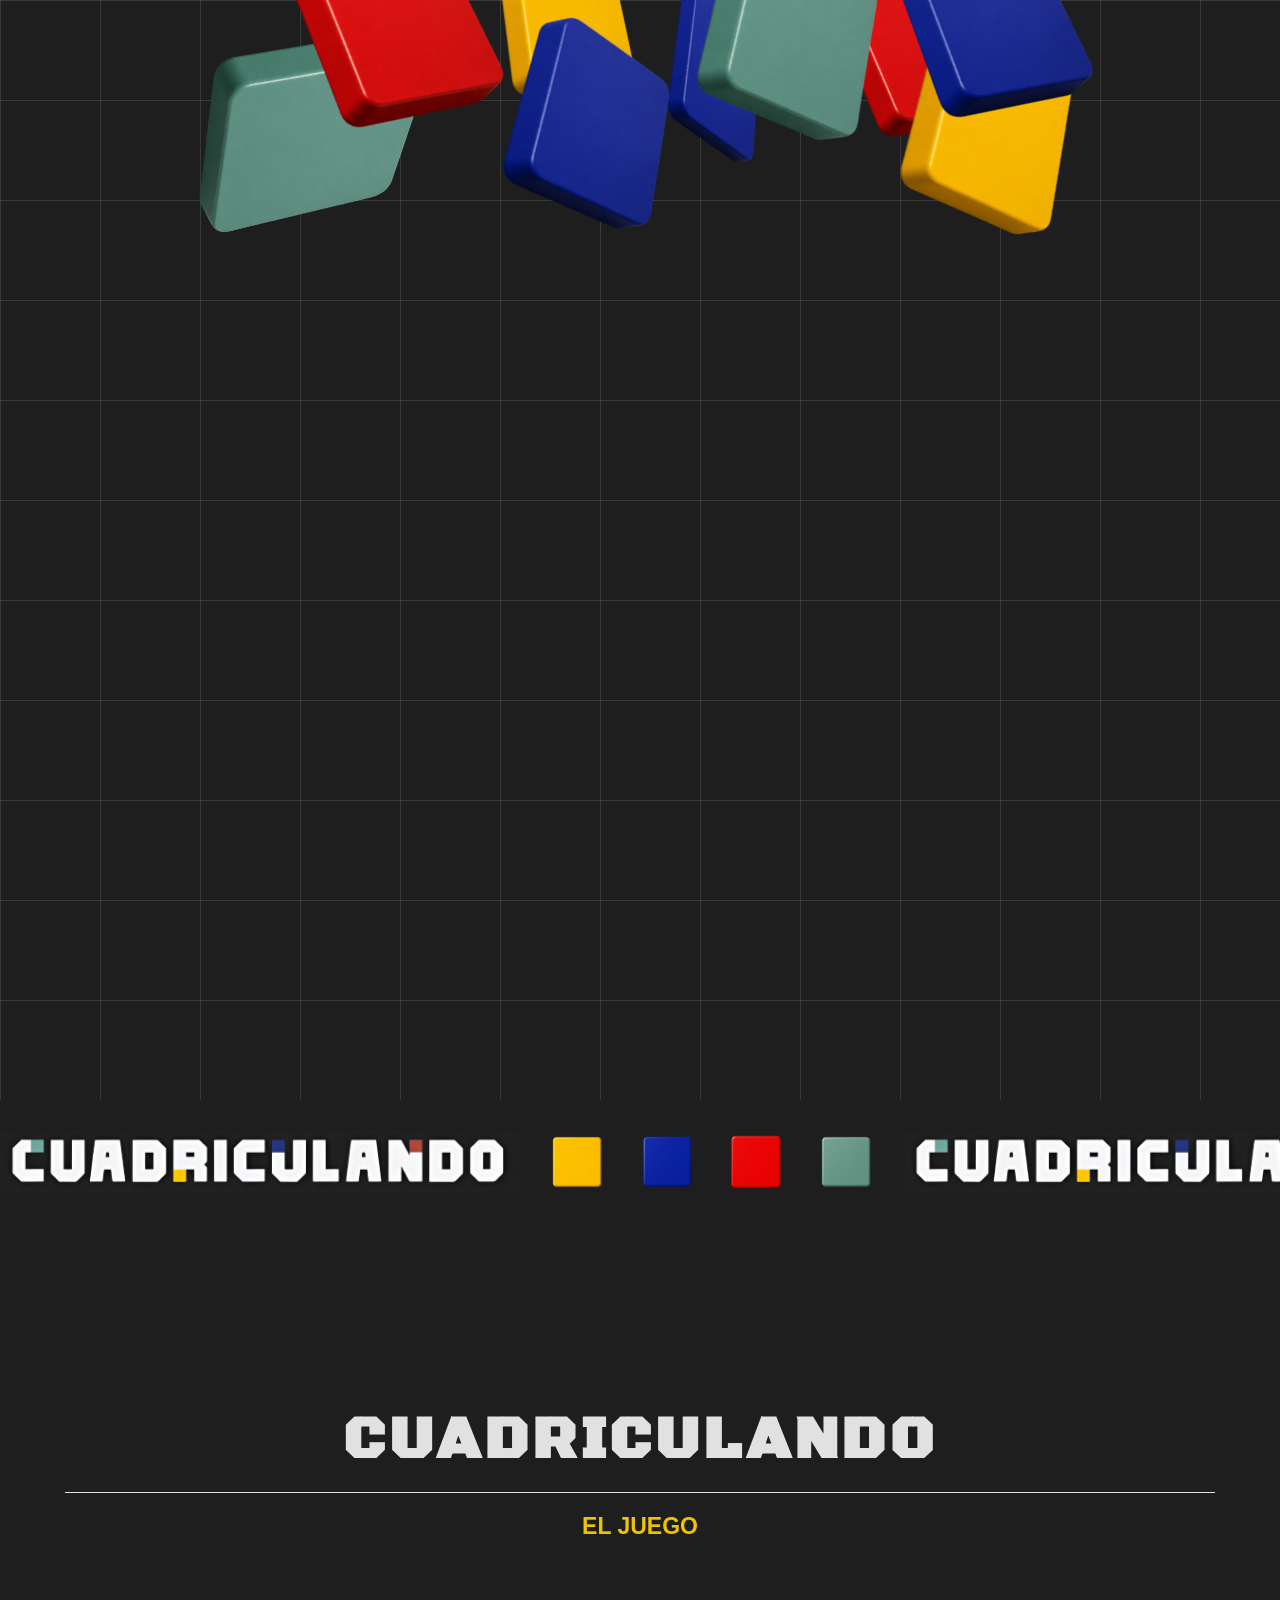
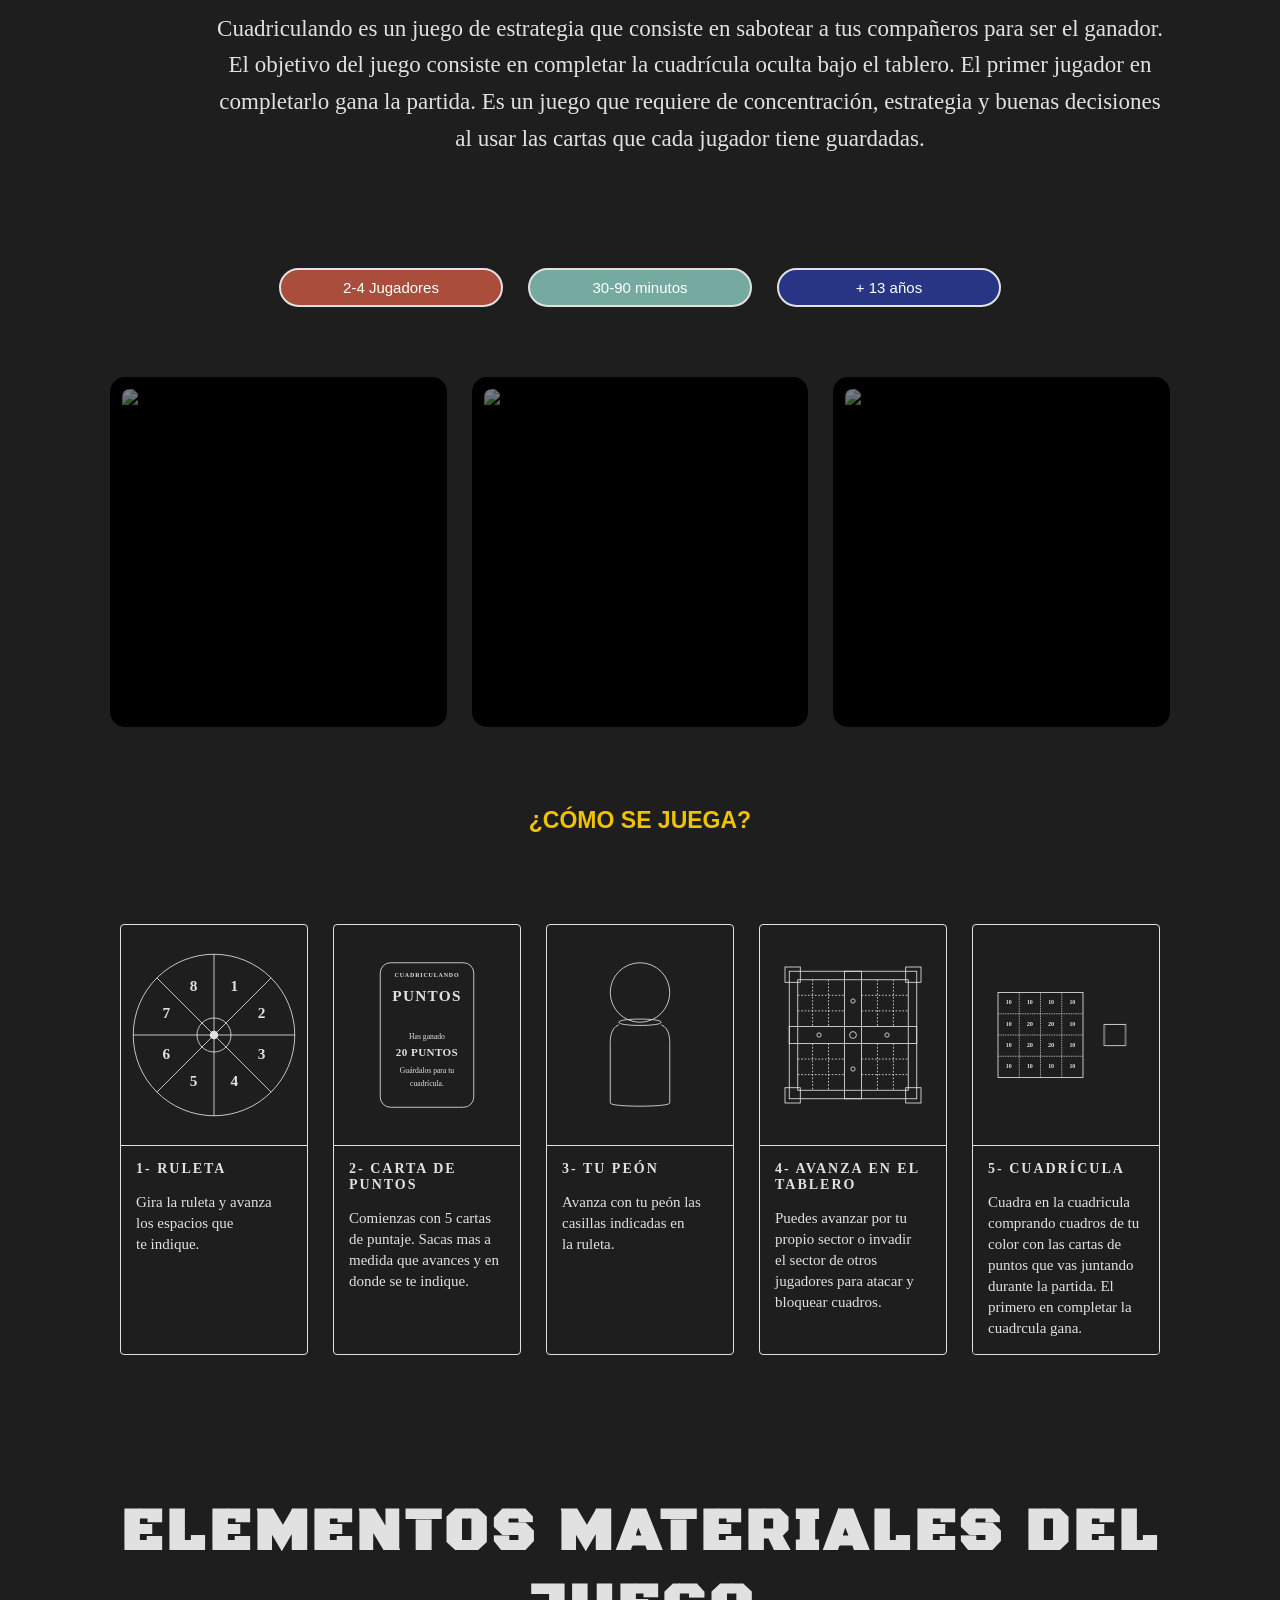
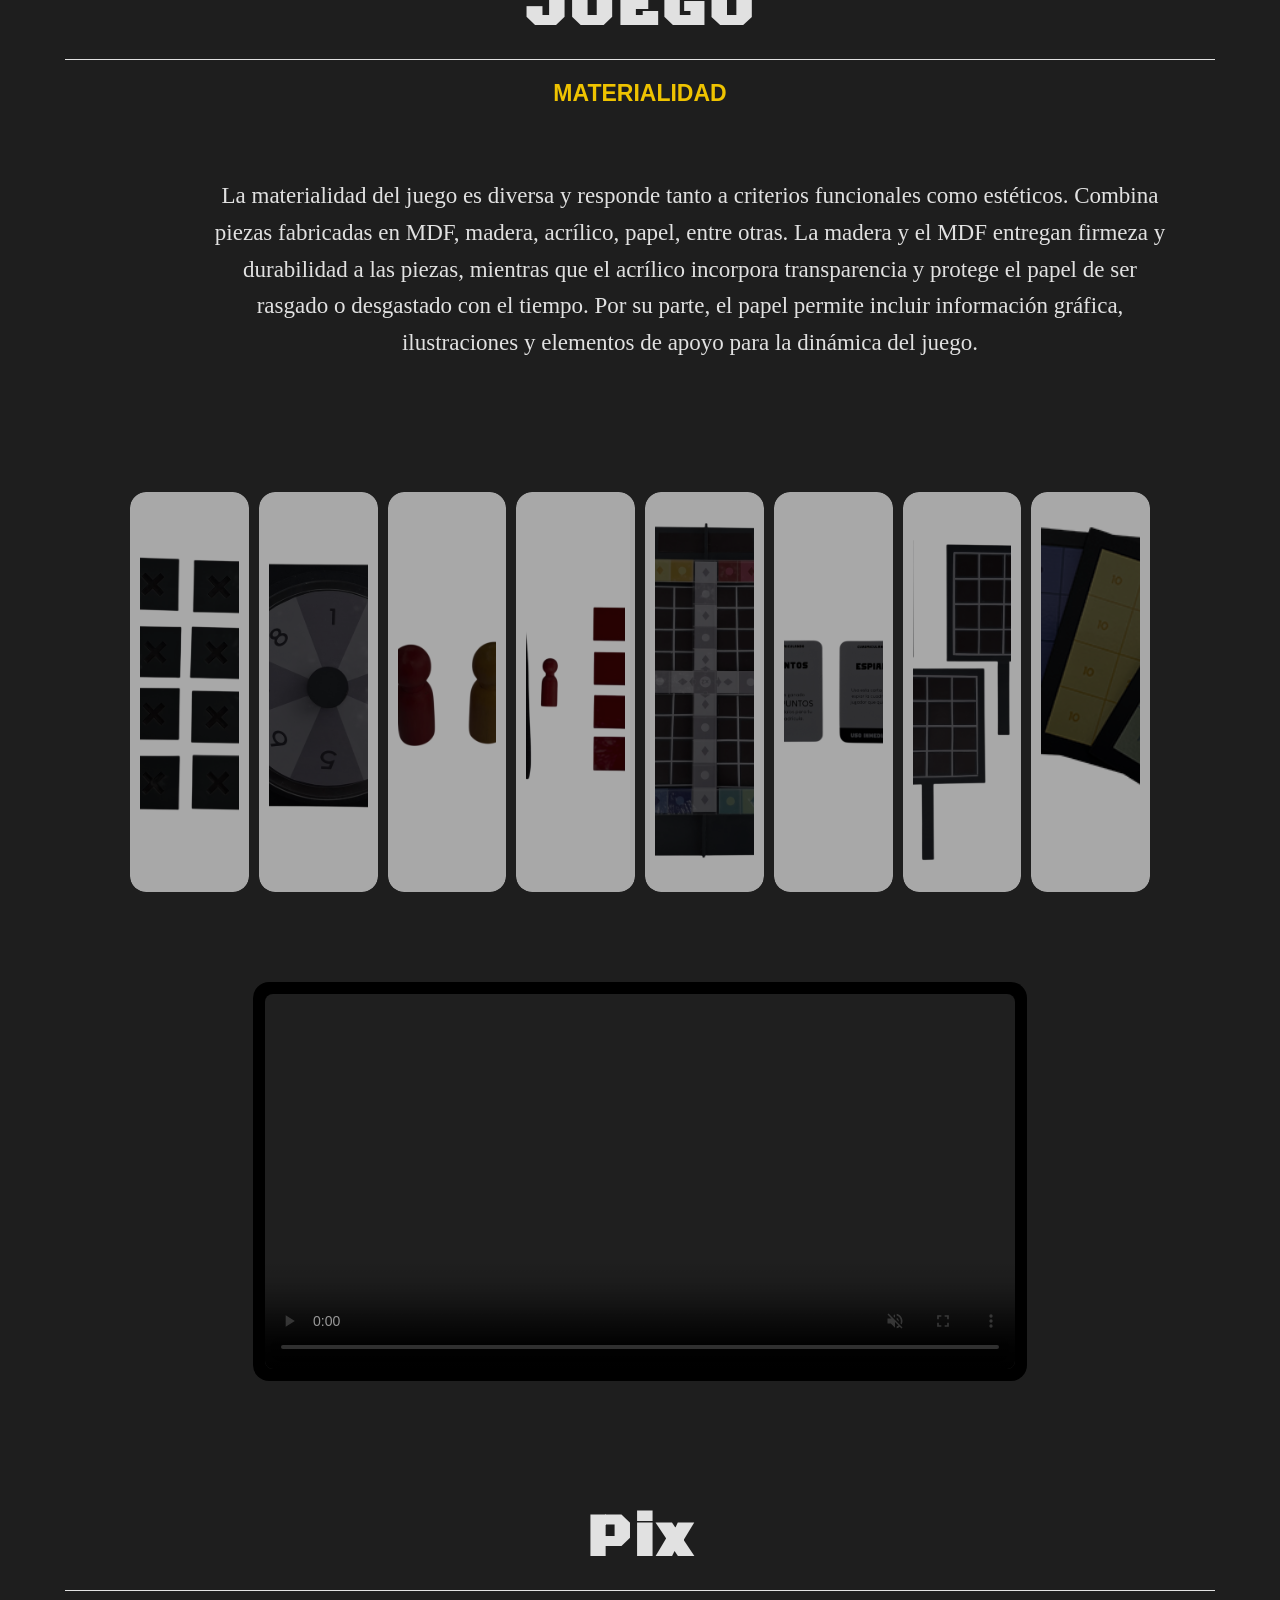
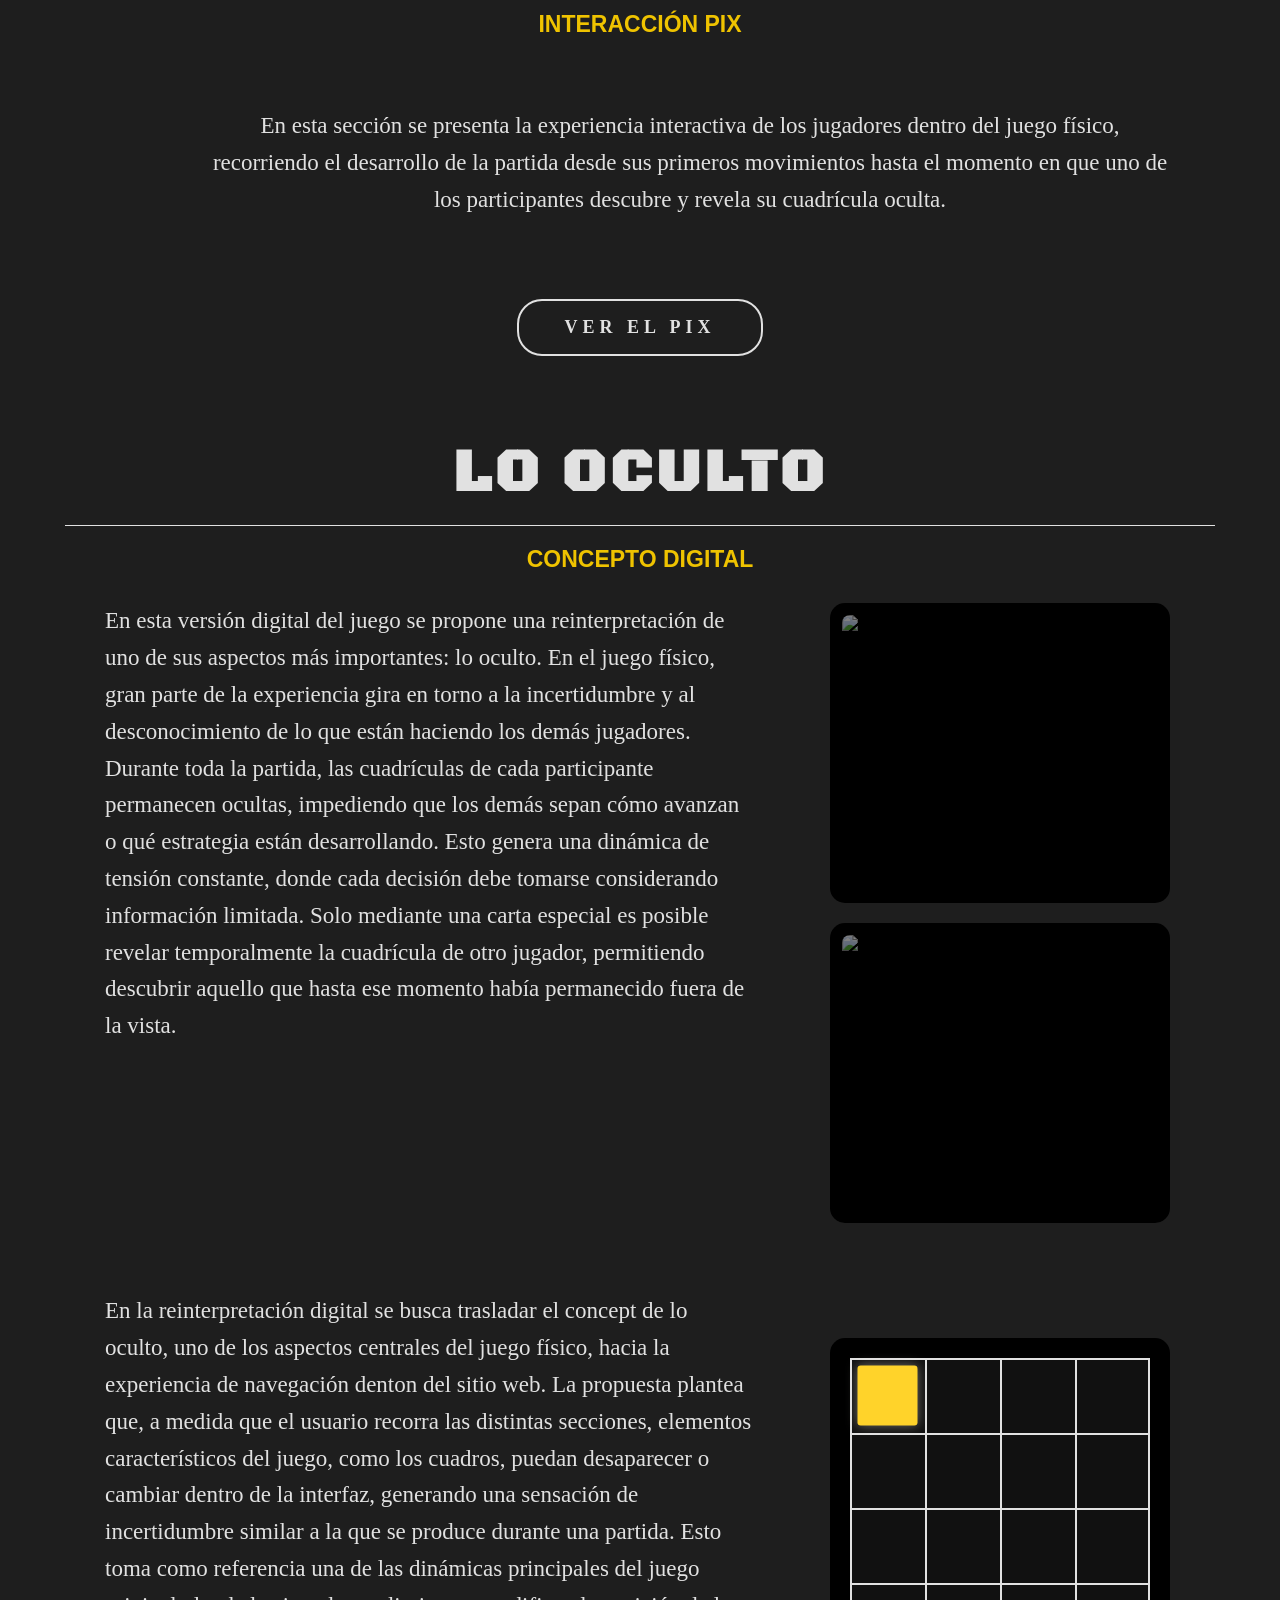
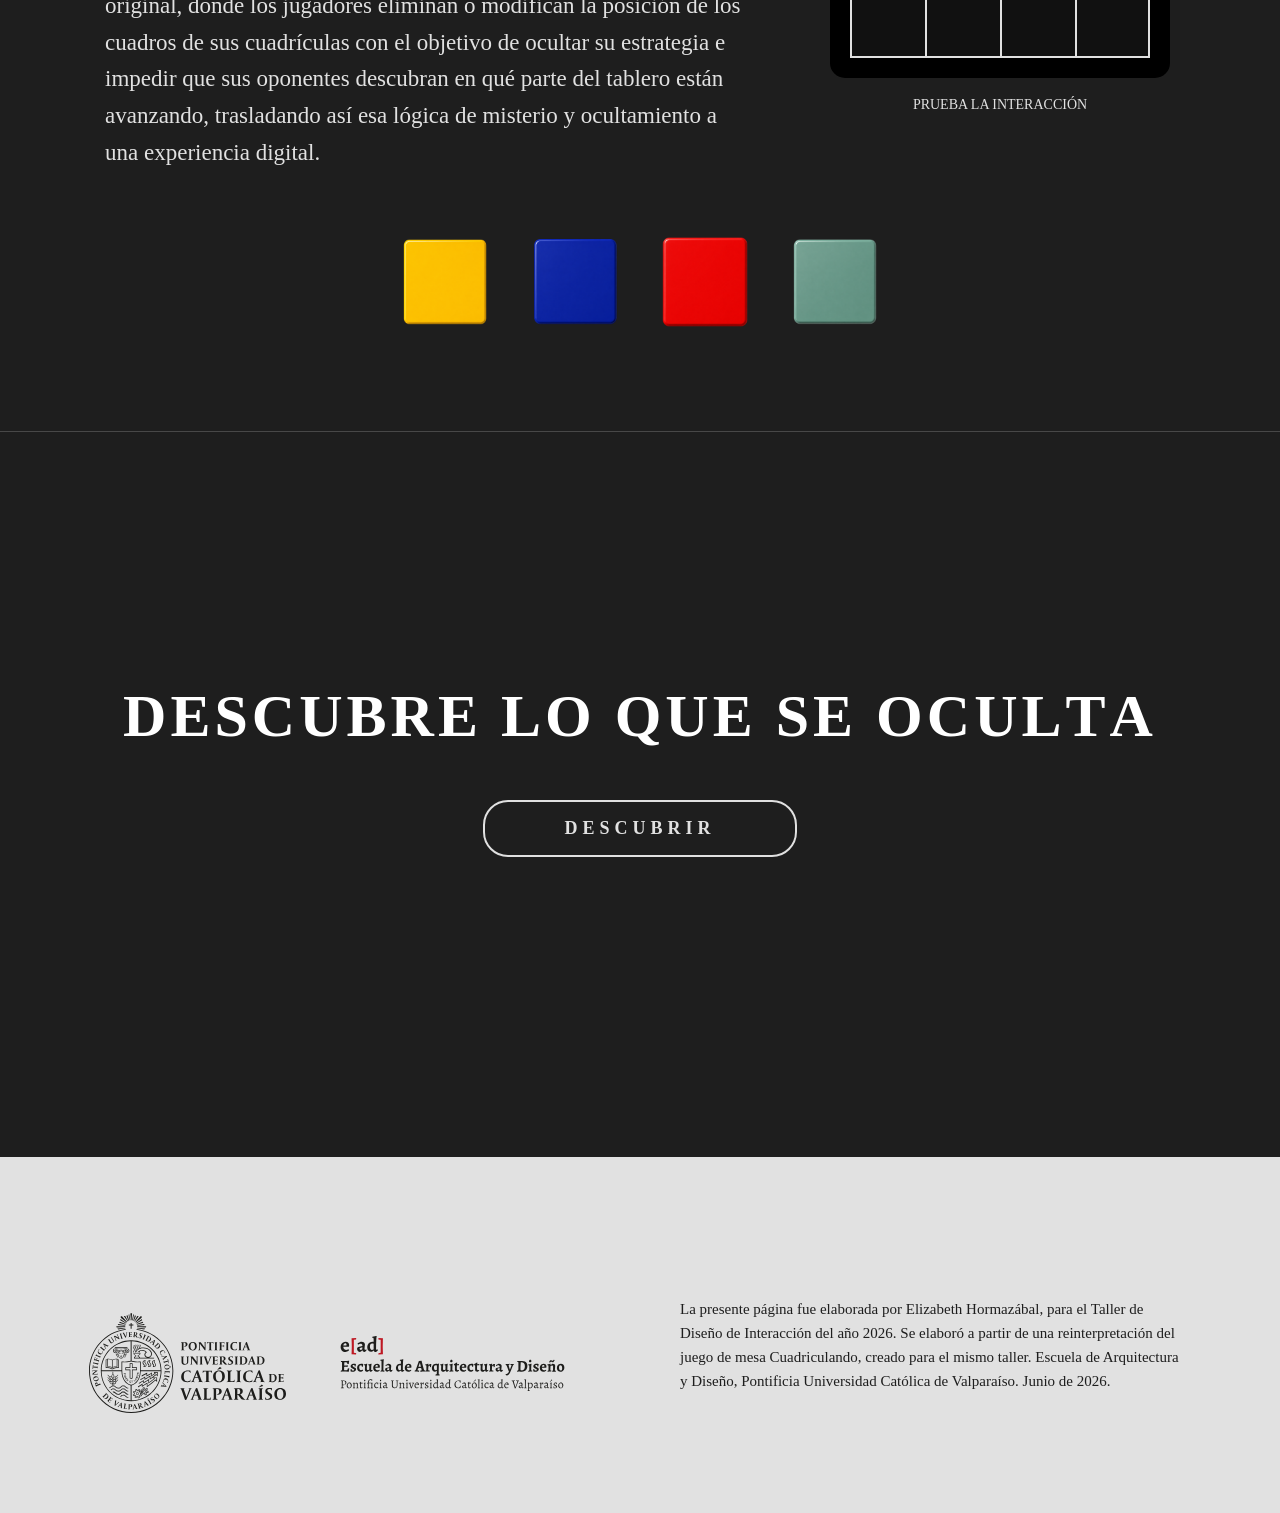
==== commit 80227dcd: "Cambio de tipografía" ====
--- a/index.html
+++ b/index.html
@@ -4,6 +4,10 @@
     <meta charset="UTF-8">
     <meta name="viewport" content="width=device-width, initial-scale=1.0">
     <title>Cuadriculando</title>
+    <link rel="preconnect" href="https://fonts.googleapis.com">
+    <link rel="preconnect" href="https://fonts.gstatic.com" crossorigin>
+    <link href="https://fonts.googleapis.com/css2?family=Black+Ops+One&display=swap" rel="stylesheet">
+    
     <link rel="stylesheet" href="style.css">
 </head>
 
--- a/style.css
+++ b/style.css
@@ -1,23 +1,13 @@
 /* ==========================================================================
    1. CONFIGURACIONES GENERALES Y FUENTES
    ========================================================================== */
-@font-face {
-    font-family: 'Louis George Cafe';
-    src: url('./Fonts/LouisGeorgeCafe.ttf') format('truetype');
-     
-}
-
-@font-face {
-    font-family: 'Inlanders';
-    src: url('./Fonts/InlandersDemo.otf') format('truetype');
-     
-}
-
+@import url('https://fonts.googleapis.com/css2?family=Black+Ops+One&display=swap');
 
 html {
     scroll-behavior: smooth;
     
 }
+
 
 /* Limpieza total y única del body */
 body {
@@ -43,7 +33,7 @@
     margin: 0 auto;
 }
 
-/* ==========================================================================
+/* ====================================================================
    ESTILOS PARA EL TÍTULO TEXTUAL EN MOVIMIENTO (CUADRI)
    ========================================================================== */
 div.cuadri {
@@ -68,7 +58,7 @@
 }
 
 div.cuadri h1 {
-    font-family: 'Inlanders', sans-serif;
+    font-family: 'Black Ops One', cursive;
     font-size: 140px;
     color: #e1e1e1;
     margin: 0;
@@ -78,7 +68,7 @@
 }
 
 h2 {
-    font-family: 'Inlanders';
+   font-family: 'Black Ops One', cursive;
     font-size: 60px;
     color: #e1e1e1;
     margin-top: 80px;
@@ -278,7 +268,7 @@
     background: #1e1e1e !important;
     color: #ffffff !important;
     
-    font-family: "Louis George Cafe", sans-serif;
+    font-family: 'Louis George Cafe' ;
     font-size: 11px;            
     letter-spacing: 2px;        
     text-decoration: none !important;
@@ -566,7 +556,7 @@
 /* Estilo tipográfico para los números internos */
 .texto-tecnico-numero {
     fill: #e1e1e1;
-    font-family: 'Louis George Cafe', sans-serif;
+    font-family: 'Louis George Cafe' ;
     font-size: 18px;
     font-weight: bold;
     text-anchor: middle;              /* Centra horizontalmente el texto en su coordenada */
@@ -579,7 +569,7 @@
     padding: 15px;
     background-color: #1e1e1e;        /* Un tono apenas sutil para diferenciar el fondo */
     color: #e1e1e1;
-    font-family: 'Louis George Cafe', sans-serif;
+    font-family: 'Louis George Cafe' ;
     text-align: left;  
 }
 
@@ -587,7 +577,7 @@
     margin: 0 0 5px 0;
     font-size: 14px;
     letter-spacing: 2px;              /* Estilo técnico expandido */
-    font-family: 'Louis George Cafe', sans-serif;
+    font-family: 'Louis George Cafe';
 }
 
 .espacio-texto-tecnico p {
@@ -702,7 +692,7 @@
 /* Tipografía: Título de juego superior (Muy pequeño y espaciado) */
 .texto-carta-sub {
     fill: #e1e1e1;                     /* Gris sutil */
-    font-family: "Louis George Cafe", sans-serif;
+    font-family: 'Louis George Cafe';
     font-size: 7px;
     font-weight: bold;
     letter-spacing: 1px;
@@ -712,7 +702,7 @@
 /* Tipografía: Título principal de la carta (Marcado y técnico) */
 .texto-carta-titulo {
     fill: #e1e1e1;
-    font-family: "Louis George Cafe", sans-serif;
+    font-family: 'Louis George Cafe';
     font-size: 18px;
     font-weight: bold;
     letter-spacing: 1.5px;
@@ -722,7 +712,7 @@
 /* Tipografía: Cuerpo explicativo general */
 .texto-carta-cuerpo {
     fill: #e1e1e1;
-    font-family: "Louis George Cafe", sans-serif;
+    font-family: 'Louis George Cafe';
     font-size: 9px;
     text-anchor: middle;
 }
@@ -730,7 +720,7 @@
 /* Tipografía: El valor numérico de los puntos (Destacado en el centro) */
 .texto-carta-resaltado {
     fill: #e1e1e1;
-    font-family: "Louis George Cafe", sans-serif;
+    font-family: 'Louis George Cafe';
     font-size: 13px;
     font-weight: bold;
     letter-spacing: 0.5px;
@@ -836,7 +826,7 @@
 /* Tipografía micro para los números del borde (Gris sutil) */
 .texto-matriz-num {
     fill: #e1e1e1;                     
-    font-family: "Louis George Cafe", sans-serif;
+    font-family: 'Louis George Cafe';
     font-size: 7px;
     font-weight: bold;
     text-anchor: middle;
@@ -846,7 +836,7 @@
 /* Tipografía micro para el centro del núcleo (Blanco técnico puro) */
 .texto-matriz-num-centro {
     fill: #e1e1e1;                     
-    font-family: "Louis George Cafe", sans-serif;
+    font-family: 'Louis George Cafe';
     font-size: 7.5px;
     font-weight: bold;
     text-anchor: middle;
@@ -999,7 +989,7 @@
 
 /* Título interno del componente */
 .panel-componente .contenido-panel h3 {
-    font-family: "Louis George Cafe", sans-serif;
+    font-family: 'Louis George Cafe';
     color: #ffeb3b;             /* Amarillo interactivo para destacar el título */
     font-size: 24px;
     margin: 0 0 10px 0;
@@ -1007,7 +997,7 @@
 
 /* 🟢 CONFIGURACIÓN EXCLUSIVA PARA EL TEXTO P3 (UNA SOLA COLUMNA CONTROLADA) */
 .panel-componente .contenido-panel p3 {
-    font-family: "Louis George Cafe", sans-serif;
+    font-family: 'Louis George Cafe';
     font-size: 18px;
     color: #e1e1e1;
     line-height: 1.5;
@@ -1212,7 +1202,7 @@
     margin-right: auto;           /* 💡 Absorbe todo el espacio sobrante a la derecha del texto, creando el aire */
     
     /* Tipografía */
-    font-family: "Louis George Cafe", sans-serif;
+    font-family: 'Louis George Cafe';
     color: #e1e1e1;
     font-size: 23px;
     line-height: 1.6;             
@@ -1542,7 +1532,7 @@
     white-space: nowrap; /* Evita que el texto se rompa en dos líneas */
     
     /* Tu tipografía limpia */
-    font-family: 'Louis George Cafe', sans-serif !important;
+    font-family: 'Louis George Cafe', !important;
     font-size: 14px !important;
     font-weight: normal !important;
     color: #e1e1e1;
@@ -1750,7 +1740,7 @@
     background: #1e1e1e;
     color: #e1e1e1;
     letter-spacing: 5px;
-    font-family: "Louis George Cafe", sans-serif;
+    font-family: 'Louis George Cafe';
     font-weight: bold;
     cursor: pointer;
     transition: .3s;
@@ -1939,7 +1929,7 @@
     transform: translateX(-50%) translateY(20px); /* Empieza un poco más abajo para el efecto */
     
     /* Tipografía y Textura (Tus valores originales) */
-    font-family: 'Louis George Cafe', sans-serif; 
+    font-family: 'Louis George Cafe'; 
     font-size: 16px;                  
     letter-spacing: 1px;              
     color: #1e1e1e;                   
@@ -2004,7 +1994,7 @@
     padding: 55px 55px 50px 55px; 
     text-align: center;
 
-    font-family: 'Louis George Cafe', sans-serif;
+    font-family: 'Louis George Cafe';
     color: white;
 
     box-shadow: 0 0 40px rgba(0, 0, 0, 0.5);
@@ -2063,7 +2053,7 @@
     letter-spacing: 0.5px;
     line-height: 1.4;
     text-align: center;
-    font-family: 'Louis George Cafe', sans-serif;
+    font-family: 'Louis George Cafe';
     max-width: 100%;
     box-sizing: border-box;
 }
@@ -2098,7 +2088,7 @@
 
     cursor: pointer;
 
-    font-family: 'Louis George Cafe', sans-serif;
+    font-family: 'Louis George Cafe';
     font-size: 15px;
     letter-spacing: 1px;
 
@@ -2139,7 +2129,7 @@
     transform: translateX(-50%) scale(1); /* Posición base */
     
     /* Tipografía y Espaciado */
-    font-family: 'Louis George Cafe', sans-serif;
+    font-family: 'Louis George Cafe';
     font-size: 18px;
     letter-spacing: 1px;
     padding: 14px 32px;
@@ -2210,7 +2200,7 @@
     padding: 14px 28px !important;        /* Tamaño grande y cómodo */
     font-size: 1.1rem !important;
     font-weight: 900 !important;          /* Letra extra negrita */
-    font-family: 'Louis George Cafe', sans-serif !important; /* Tu tipografía ideal */
+    font-family: 'Louis George Cafe' !important; /* Tu tipografía ideal */
     
     text-transform: none !important;      /* Respeta la V mayúscula original */
     cursor: pointer !important;
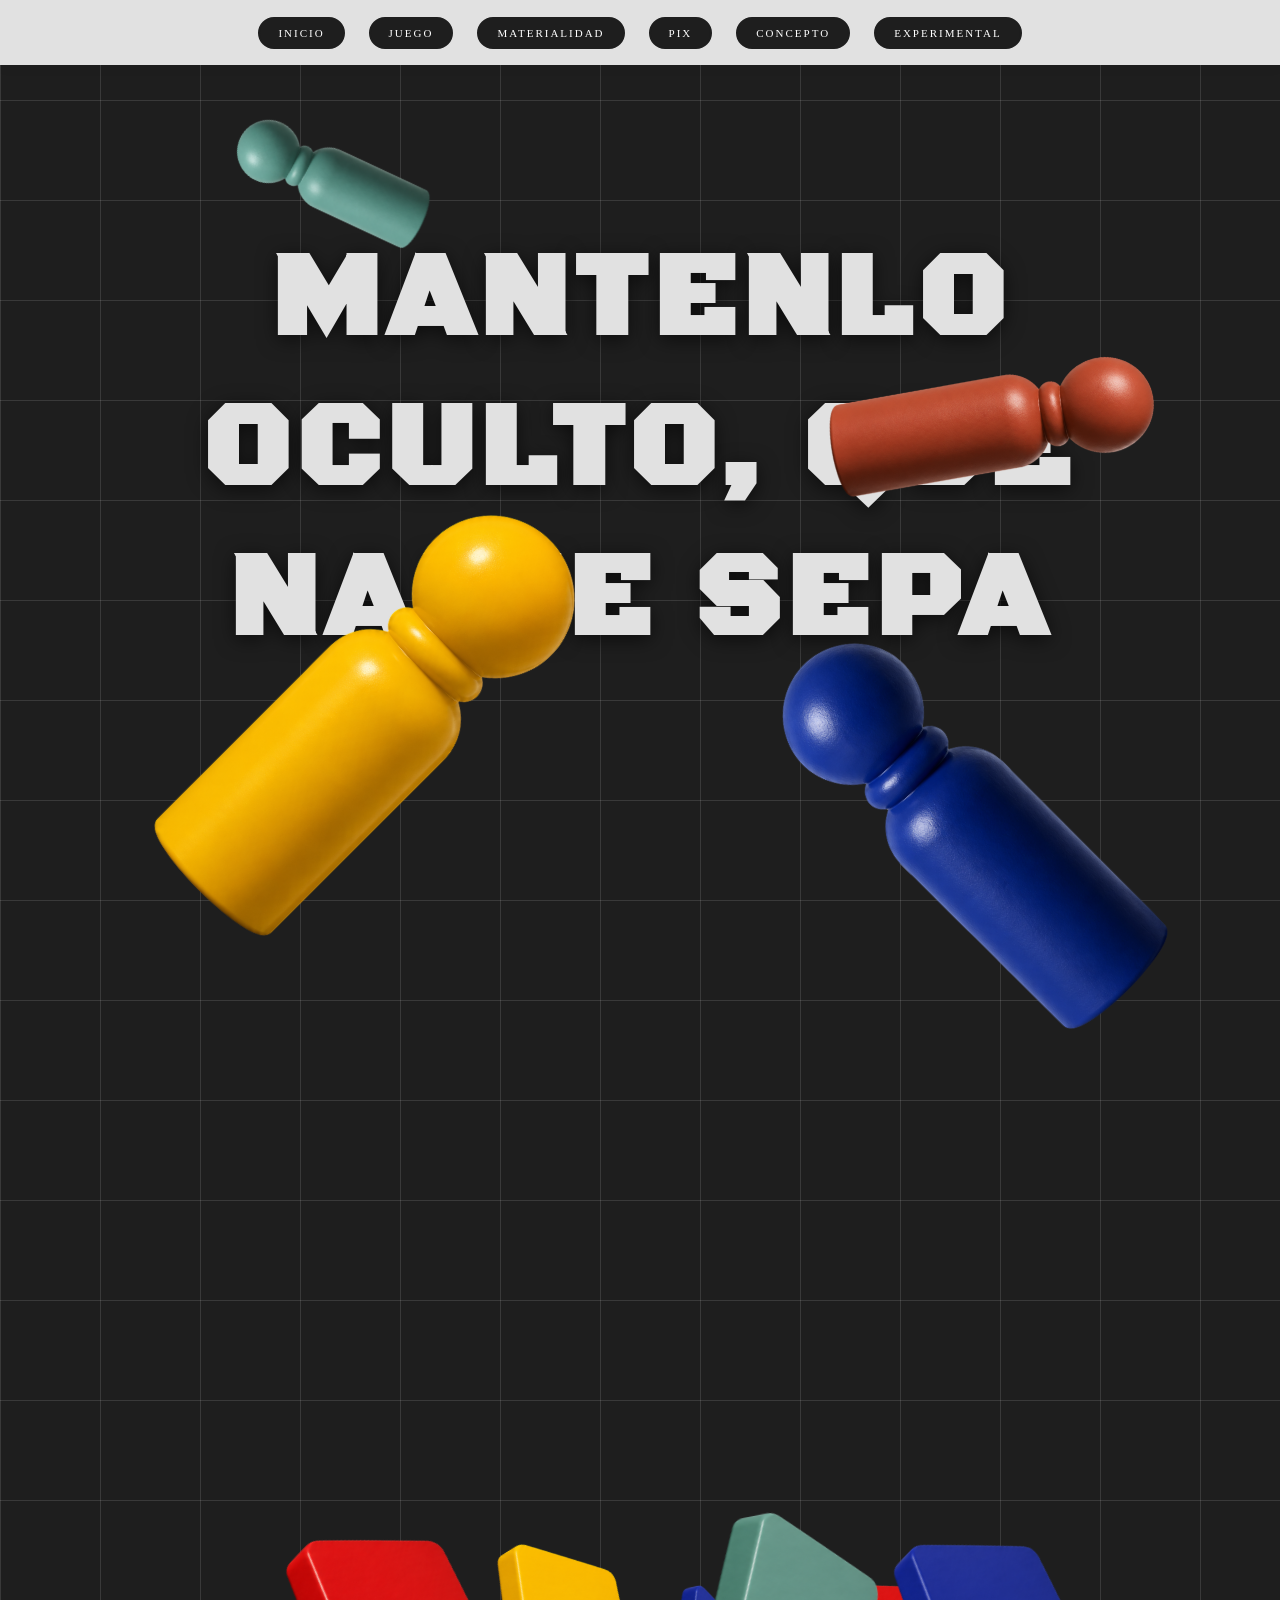
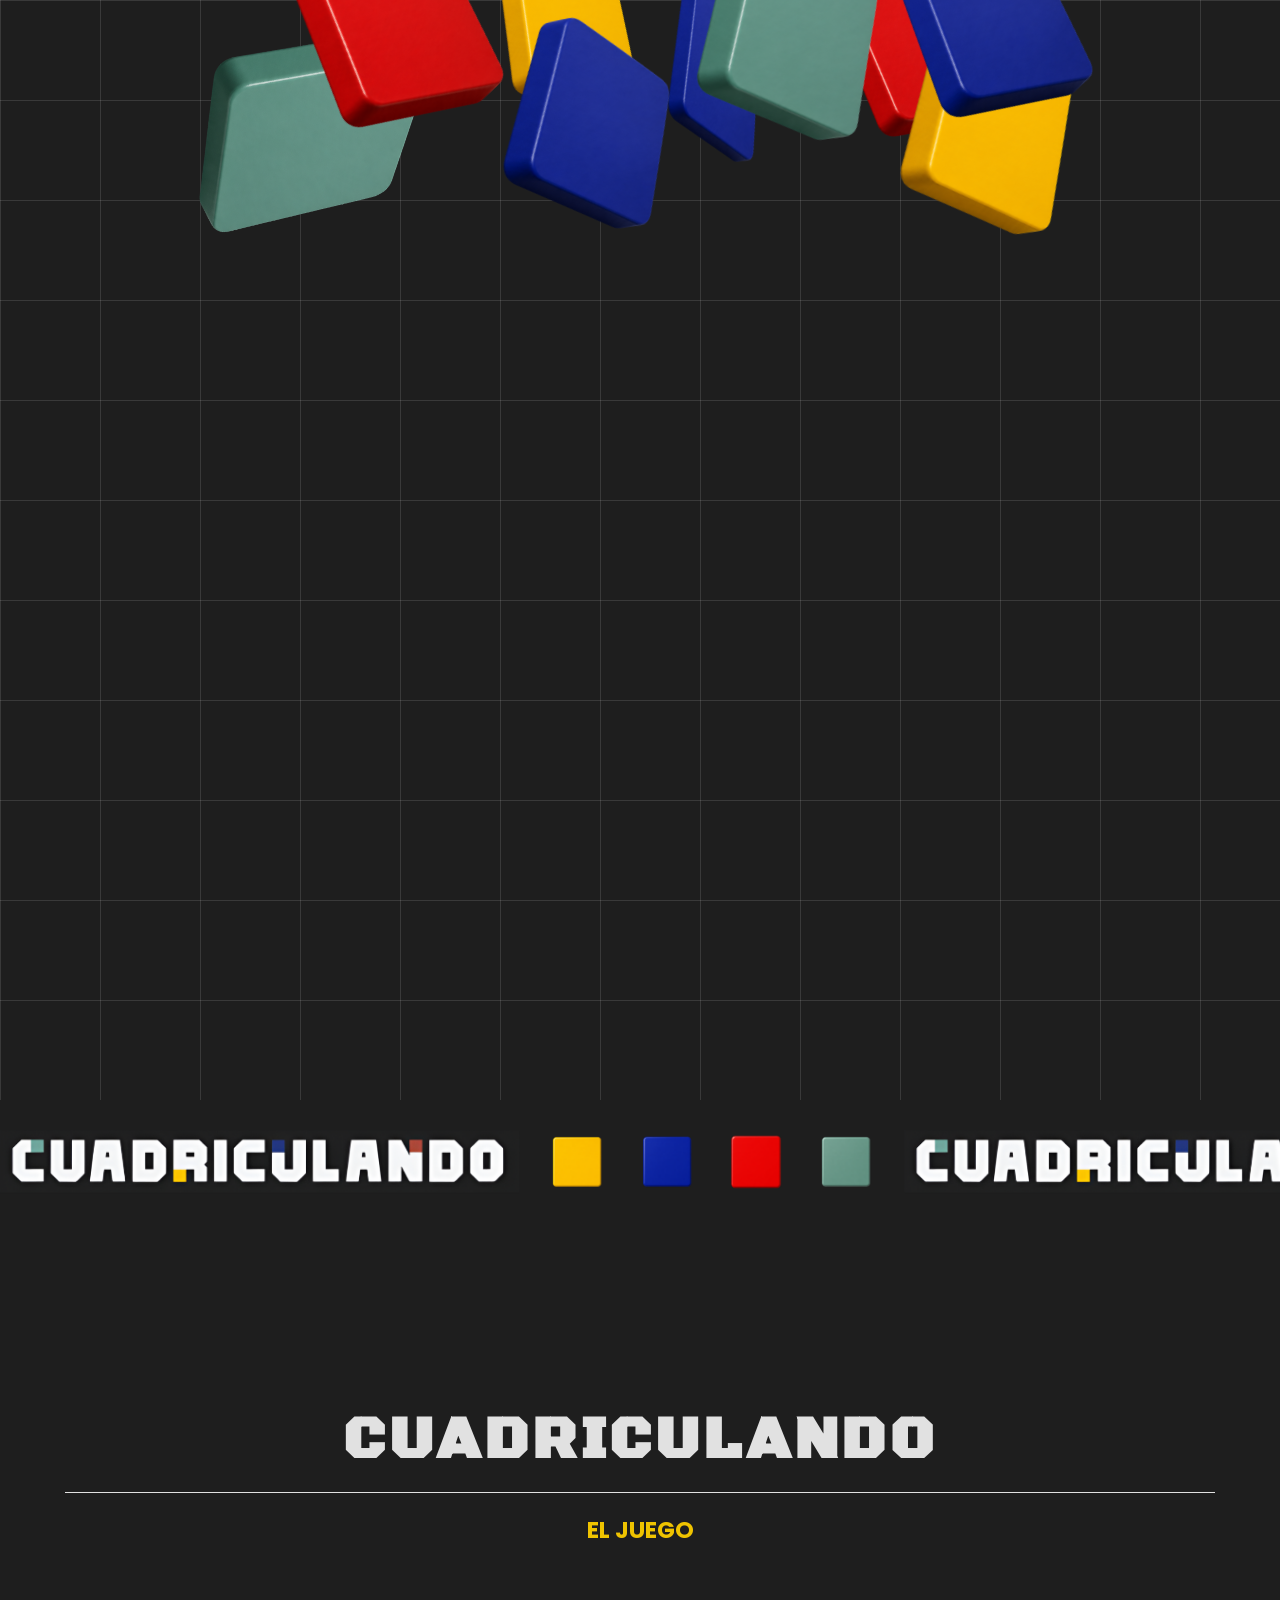
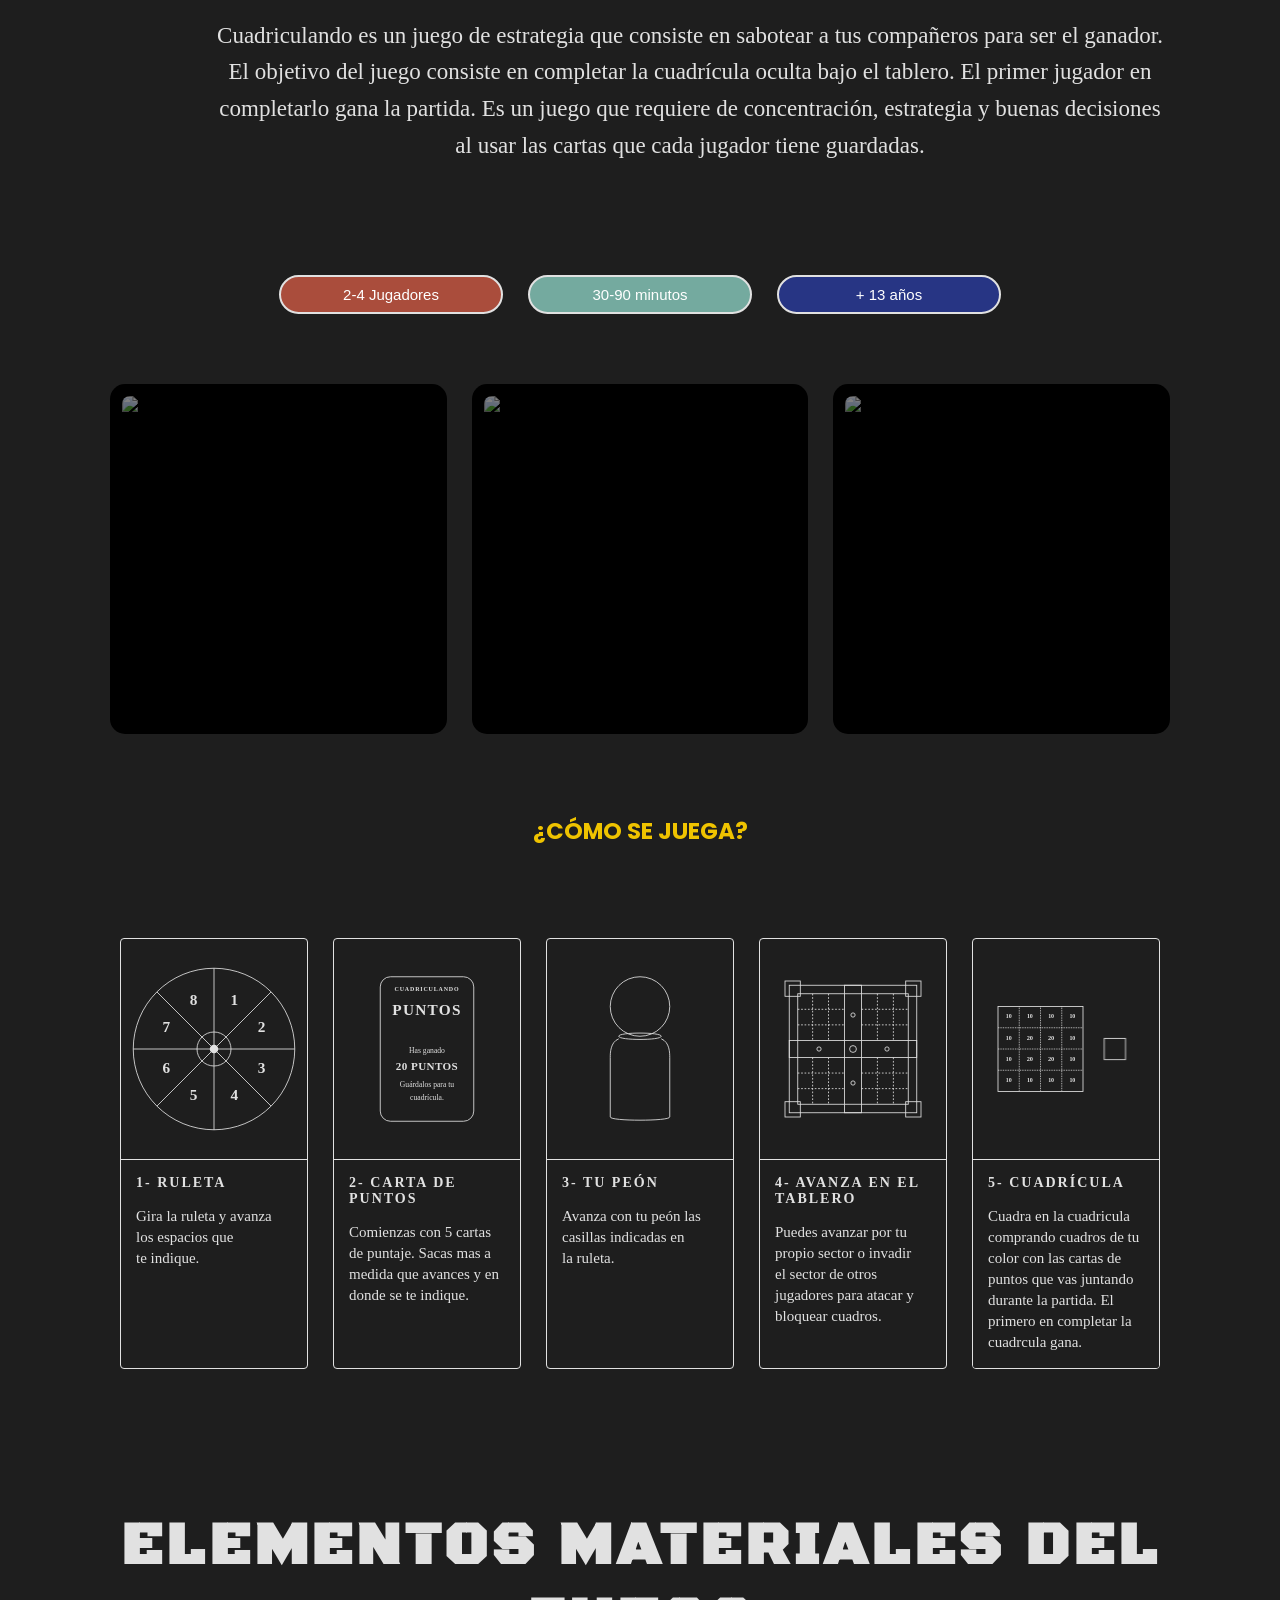
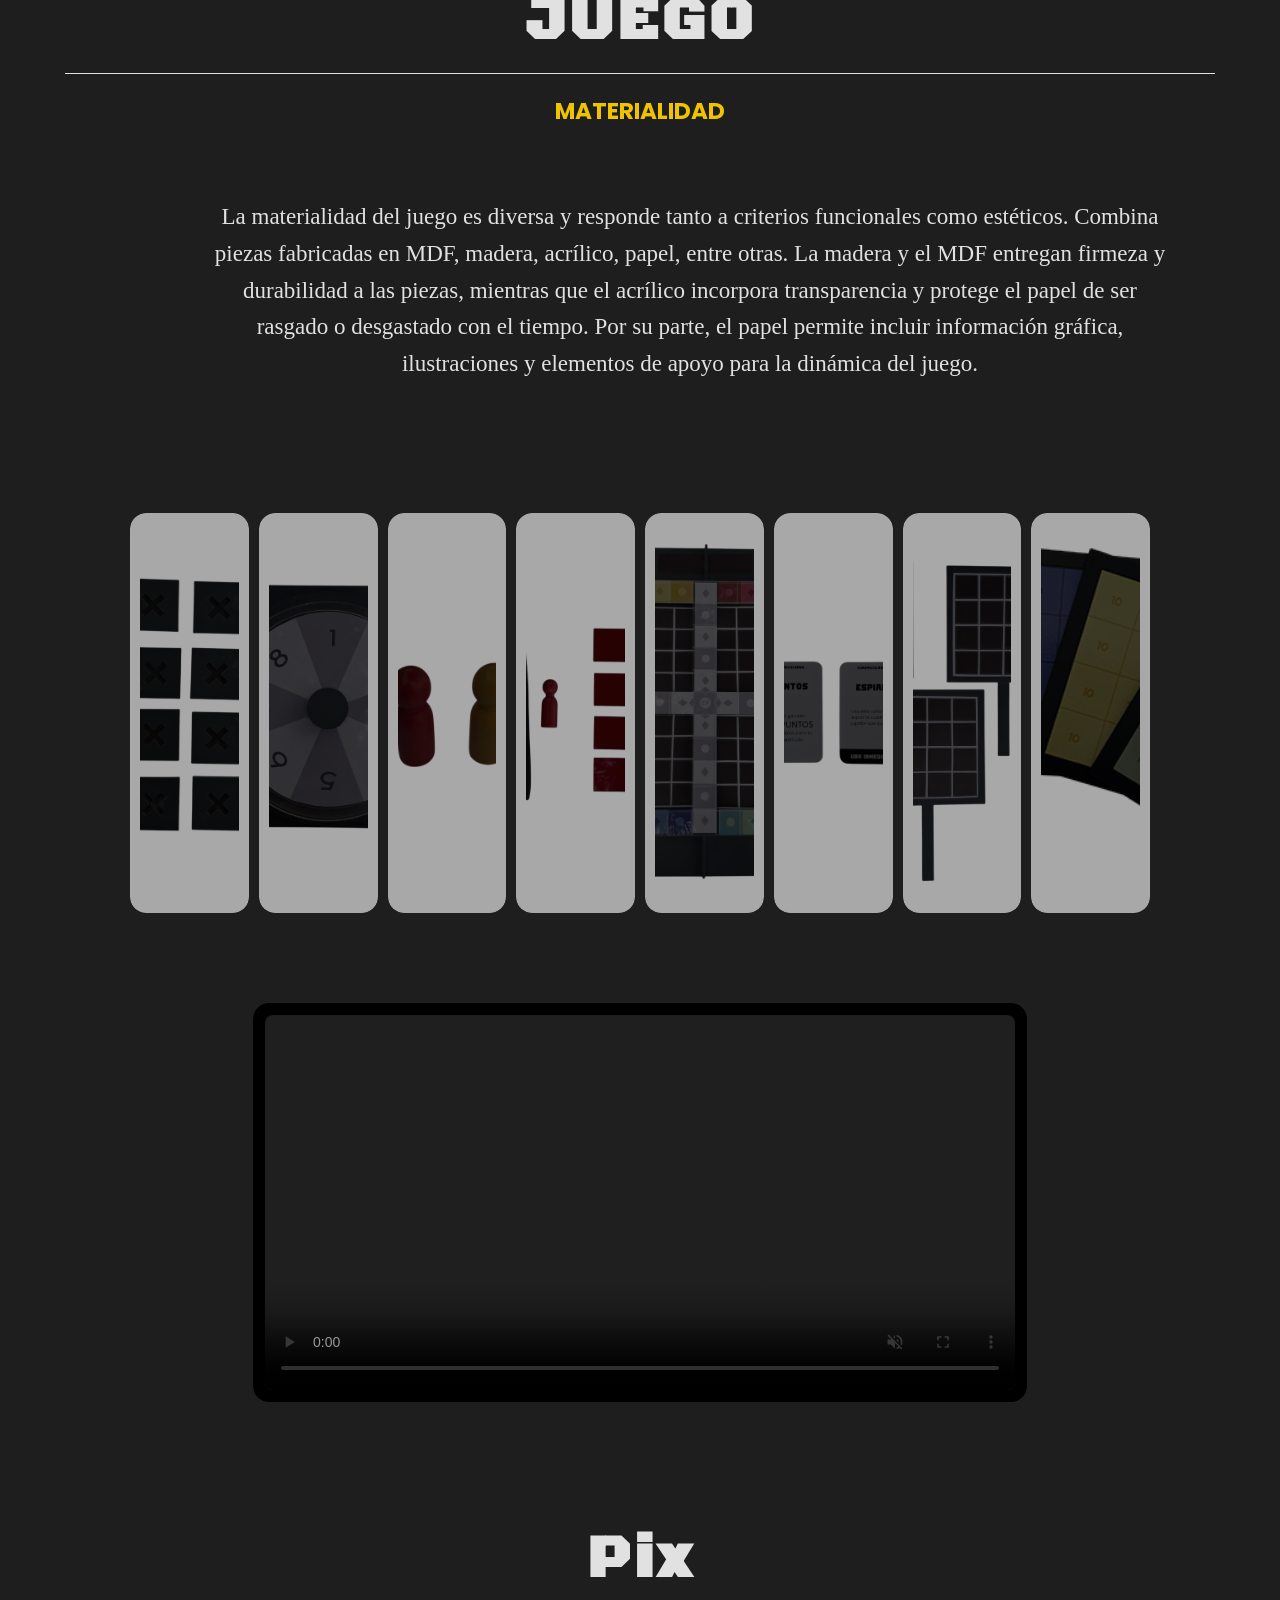
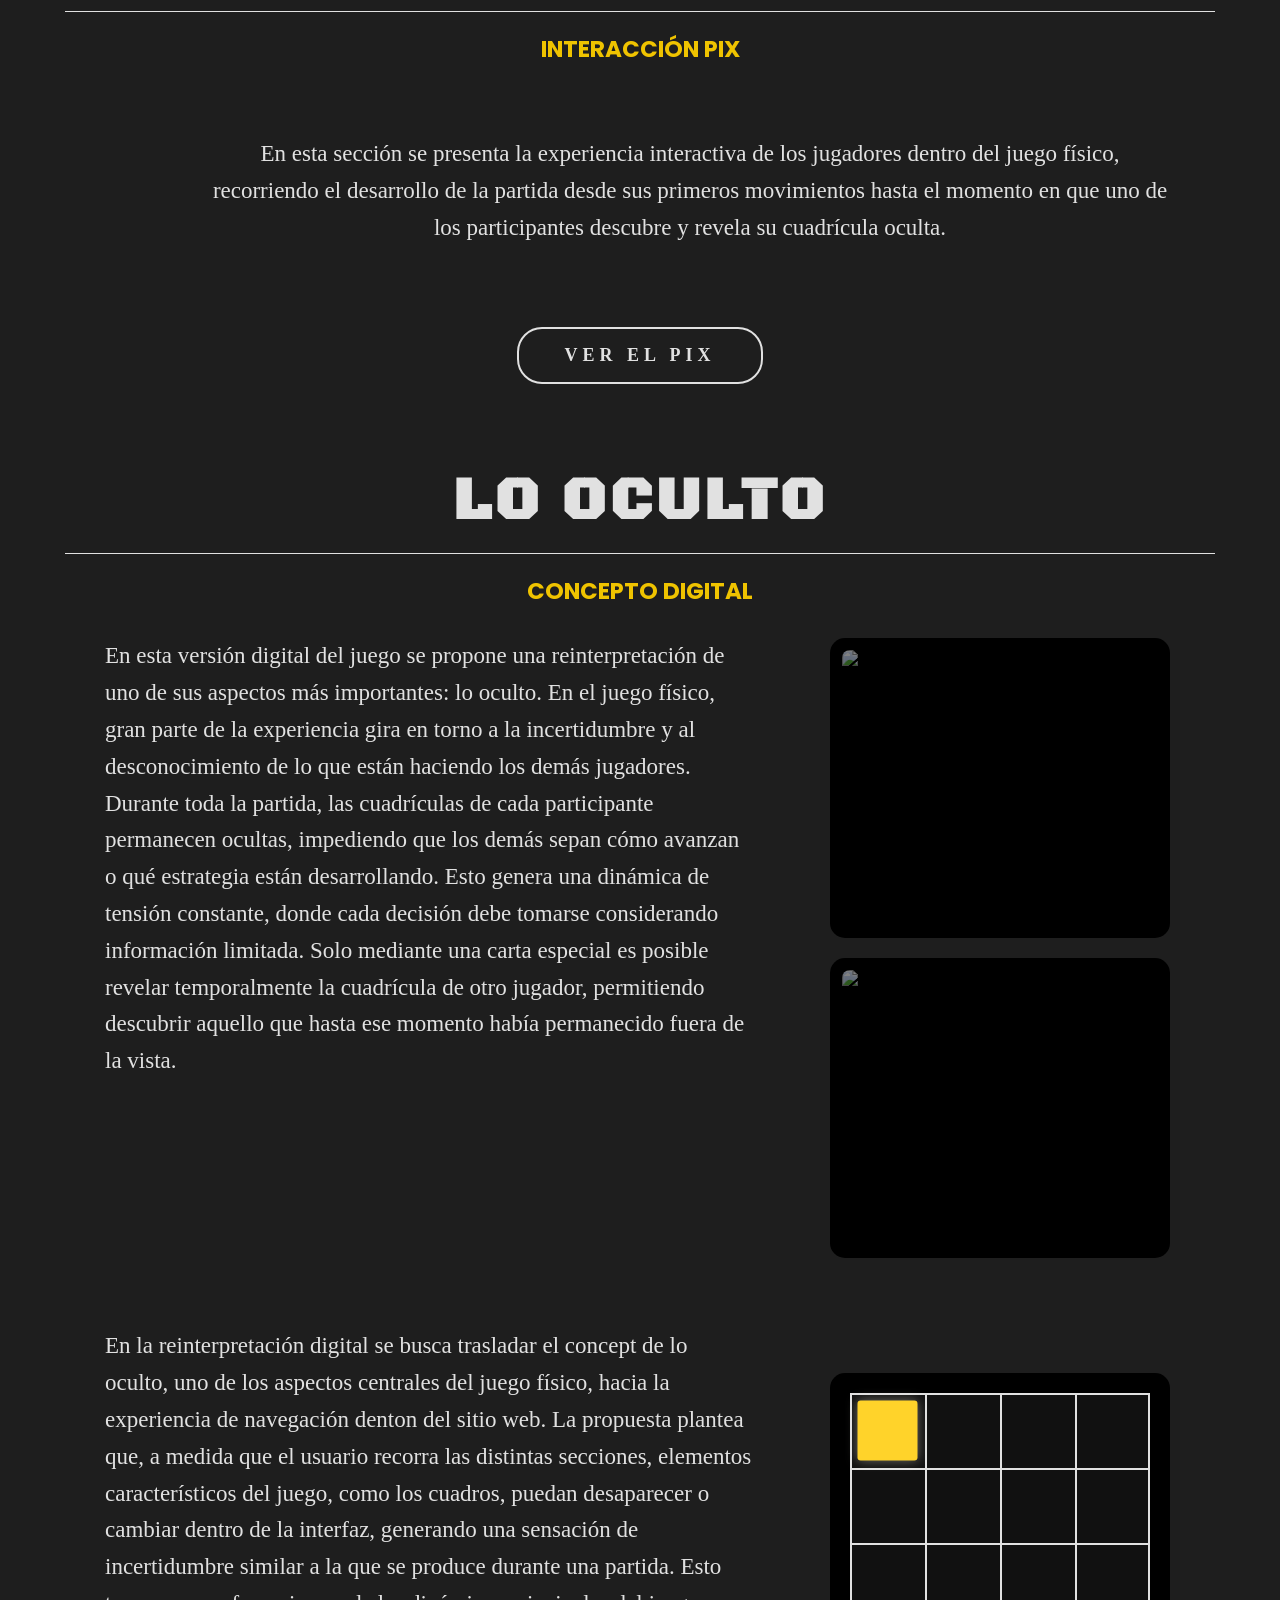
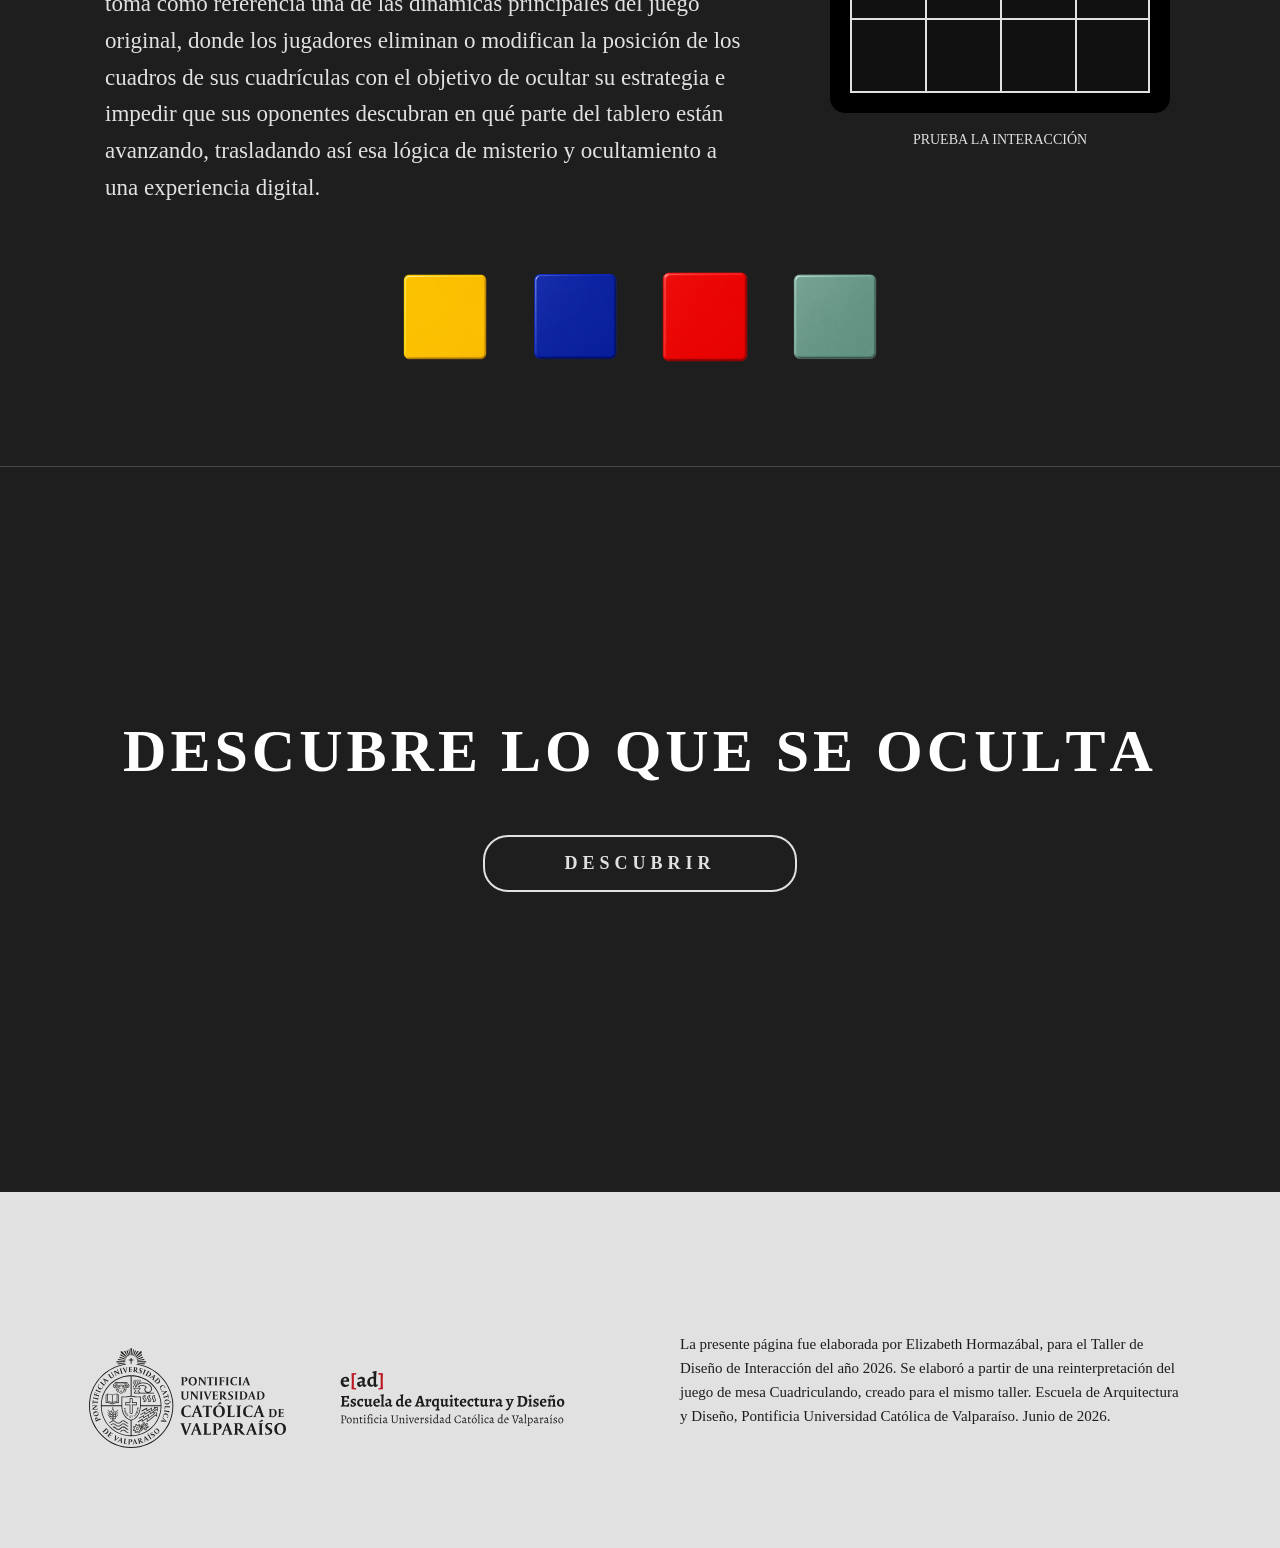
==== commit 9cee5eb1: "Tipografias intento 11" ====
--- a/index.html
+++ b/index.html
@@ -4,12 +4,17 @@
     <meta charset="UTF-8">
     <meta name="viewport" content="width=device-width, initial-scale=1.0">
     <title>Cuadriculando</title>
+    
+    <!-- Conexión optimizada con Google Fonts -->
     <link rel="preconnect" href="https://fonts.googleapis.com">
     <link rel="preconnect" href="https://fonts.gstatic.com" crossorigin>
-    <link href="https://fonts.googleapis.com/css2?family=Black+Ops+One&display=swap" rel="stylesheet">
+    
+    <!-- Cargamos Black Ops One (títulos) y Poppins (textos en pesos 400, 600, 700) -->
+    <link href="https://fonts.googleapis.com/css2?family=Black+Ops+One&family=Poppins:wght@400;600;700&display=swap" rel="stylesheet">
     
     <link rel="stylesheet" href="style.css">
 </head>
+
 
 
 <body>
--- a/style.css
+++ b/style.css
@@ -58,8 +58,8 @@
 }
 
 div.cuadri h1 {
-    font-family: 'Black Ops One', cursive;
-    font-size: 140px;
+    font-family: "Black Ops One", cursive;
+    font-size: 120px;
     color: #e1e1e1;
     margin: 0;
     padding: 0 20px;
@@ -68,7 +68,7 @@
 }
 
 h2 {
-   font-family: 'Black Ops One', cursive;
+   font-family: "Black Ops One", cursive;
     font-size: 60px;
     color: #e1e1e1;
     margin-top: 80px;
@@ -76,7 +76,7 @@
 }
 
 h4 {
-    font-family: 'Louis George Cafe', sans-serif;
+   font-family: "Poppins";
     font-size: 23px;              
     color: #efc300;   
     margin-top: -10px;  
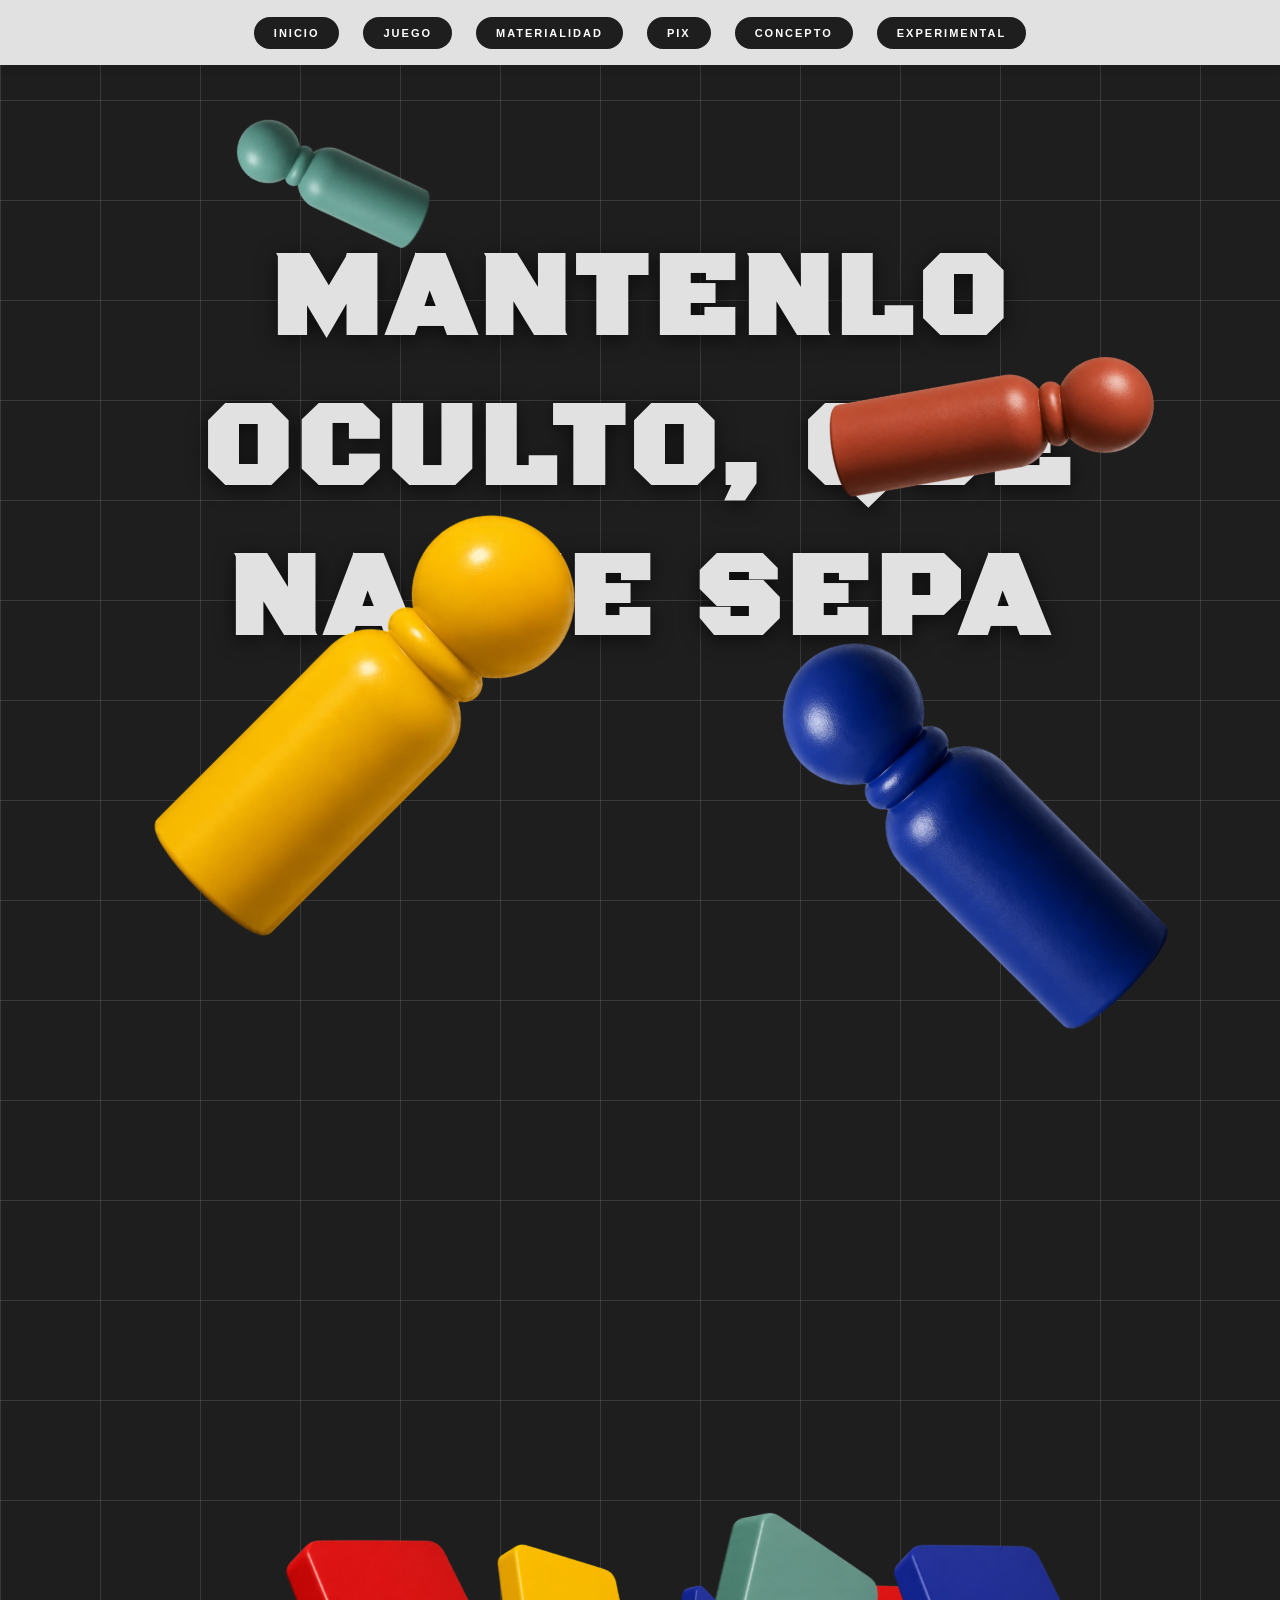
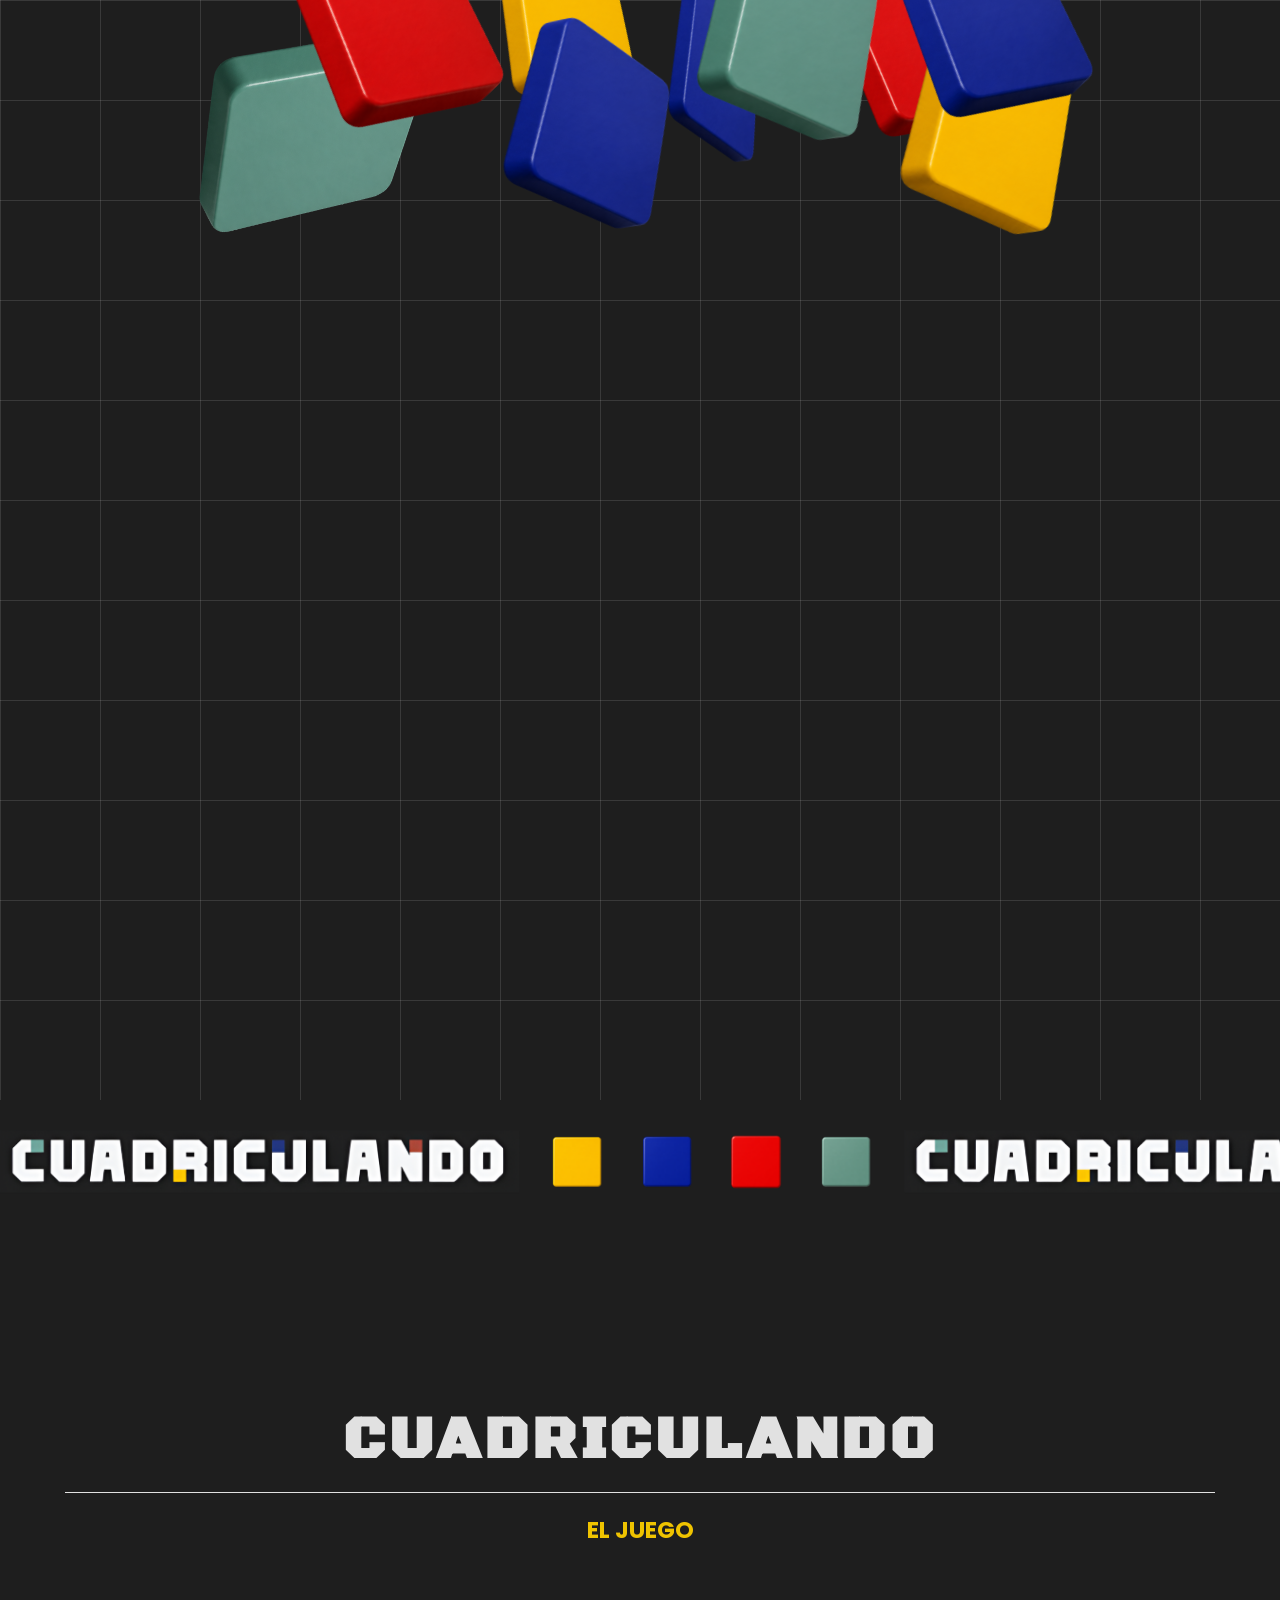
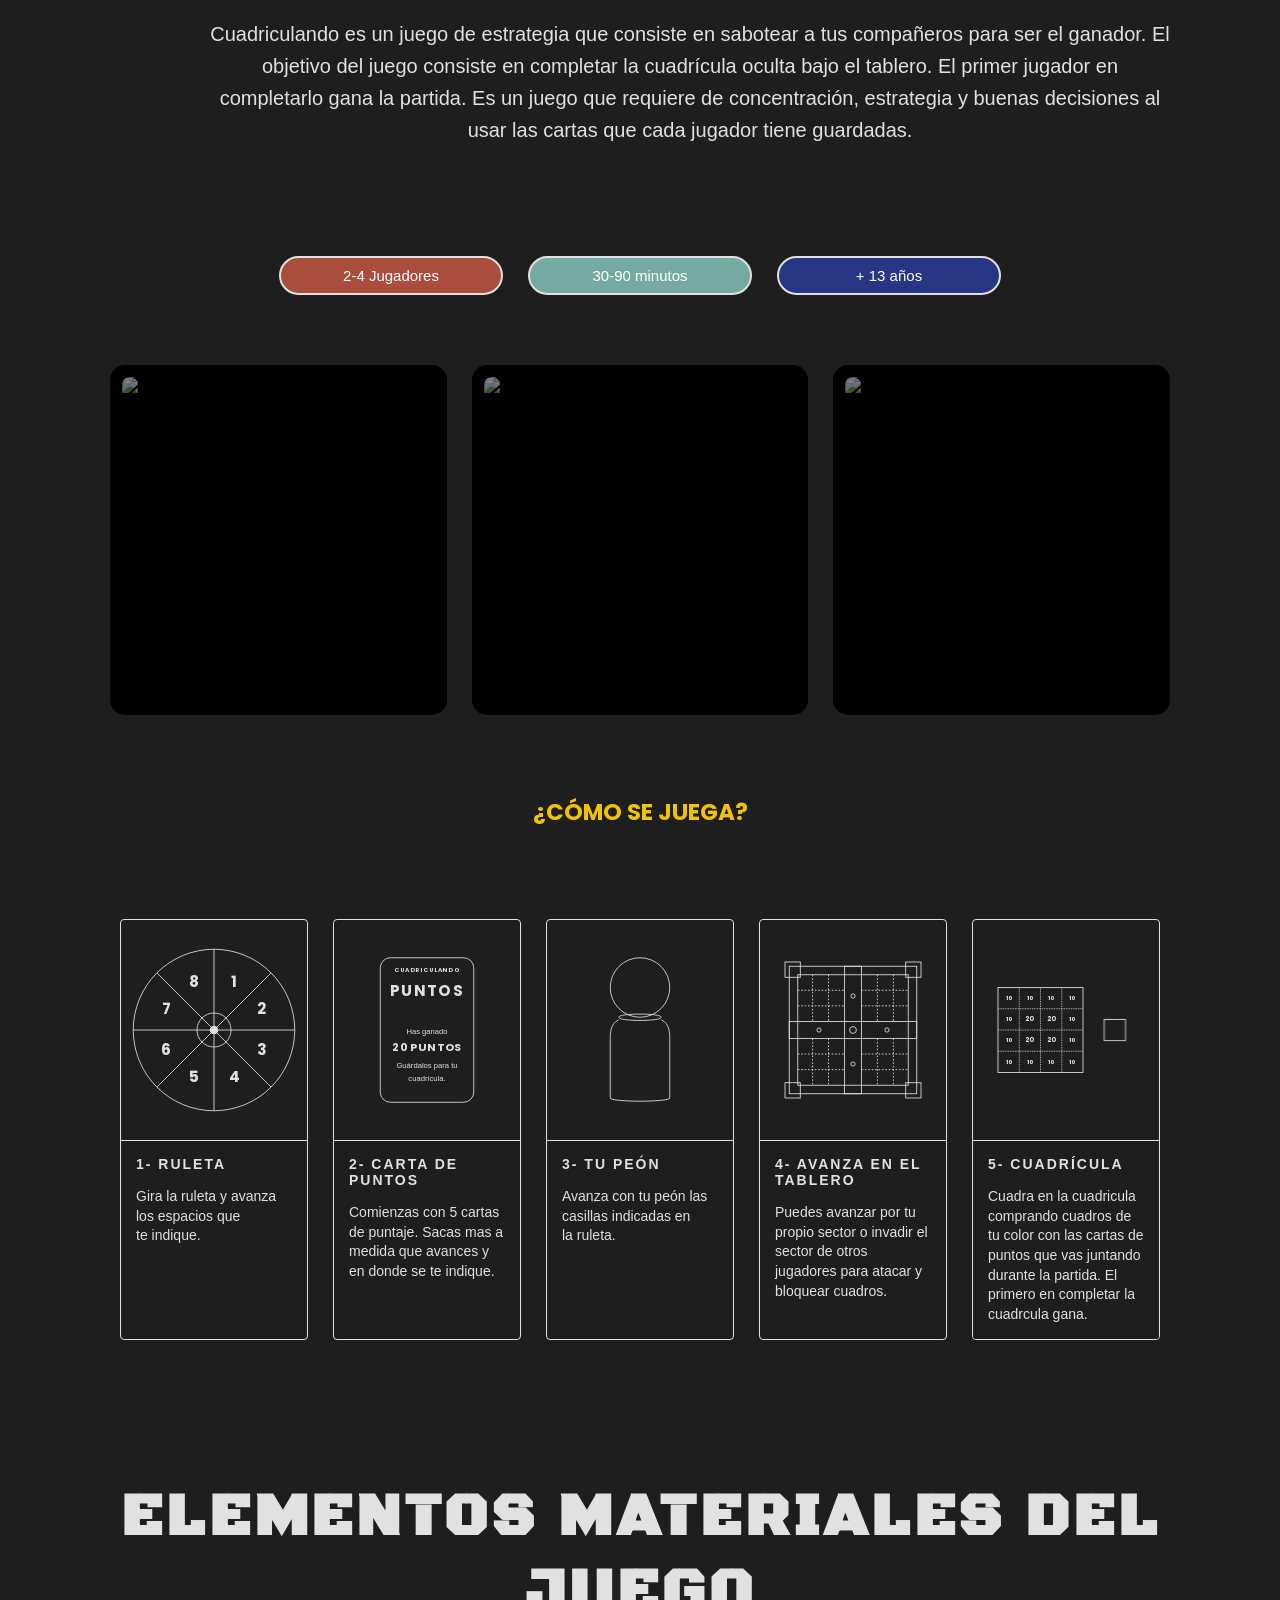
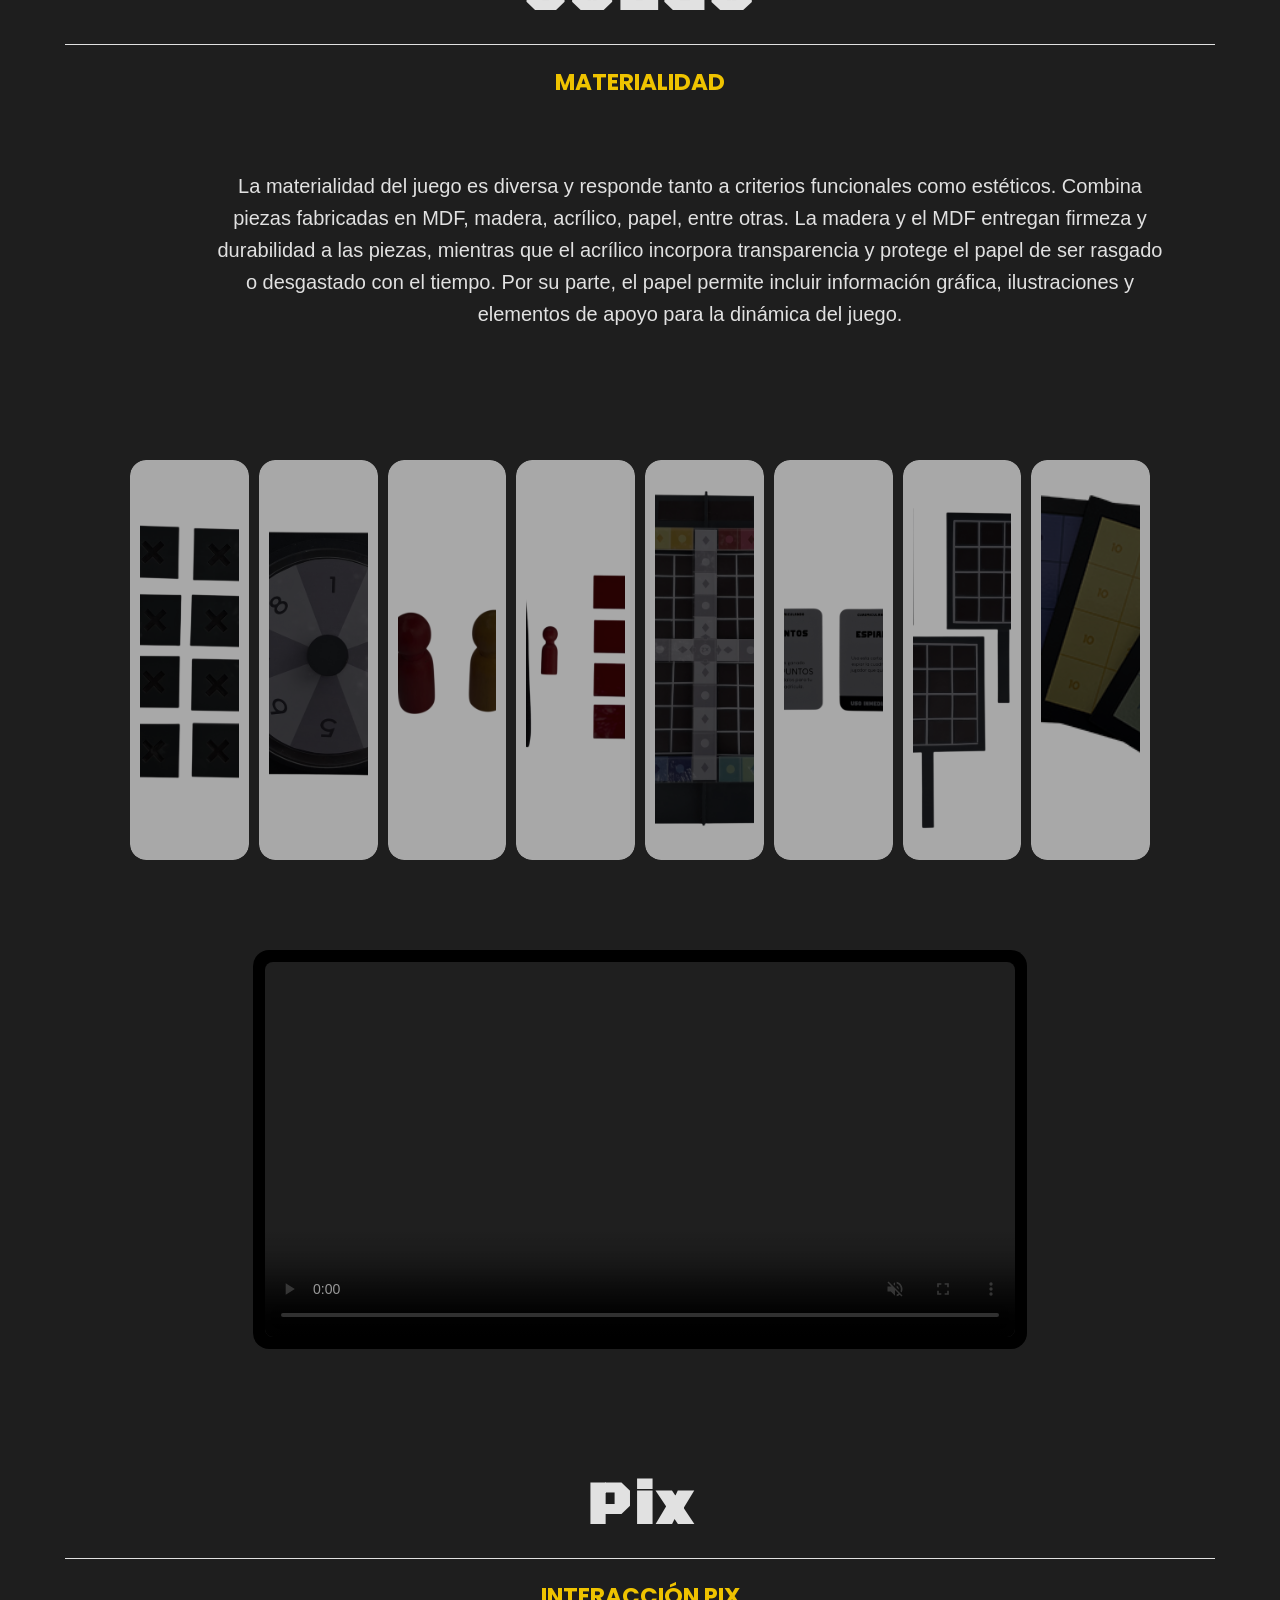
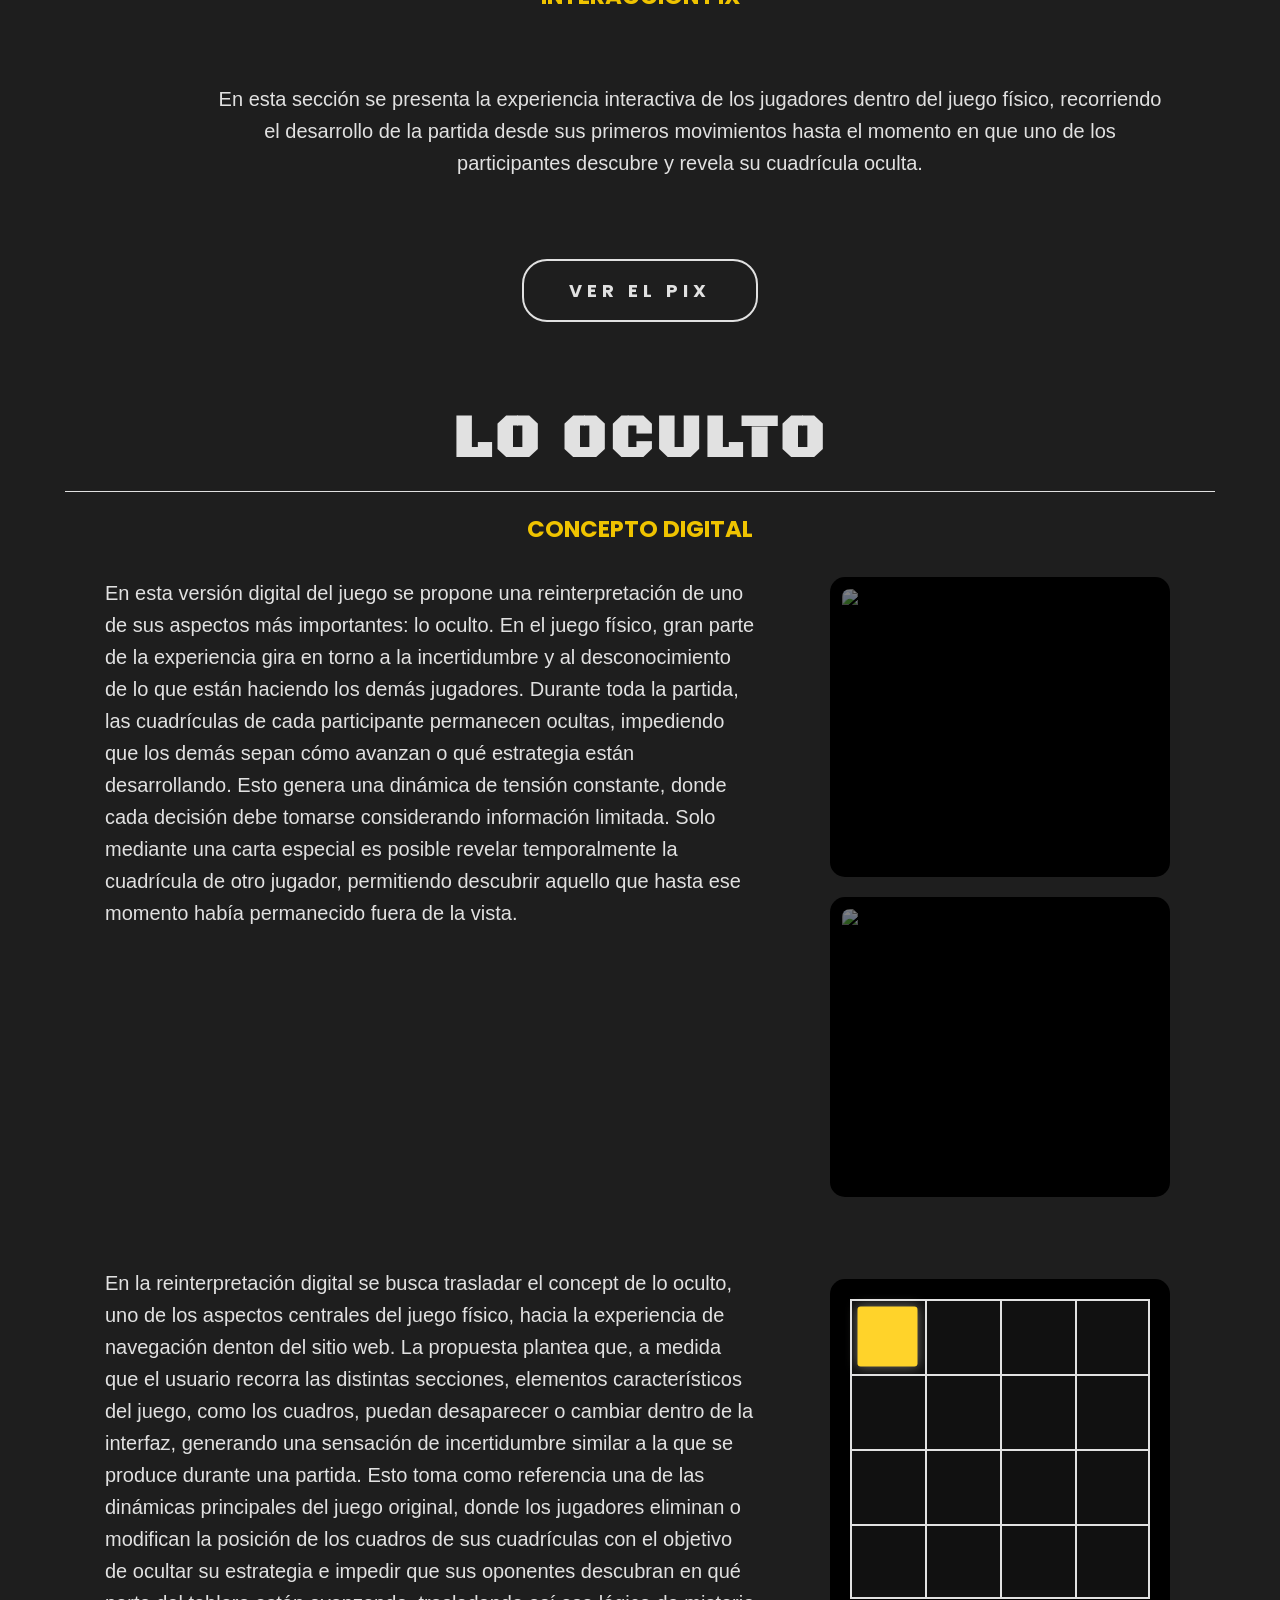
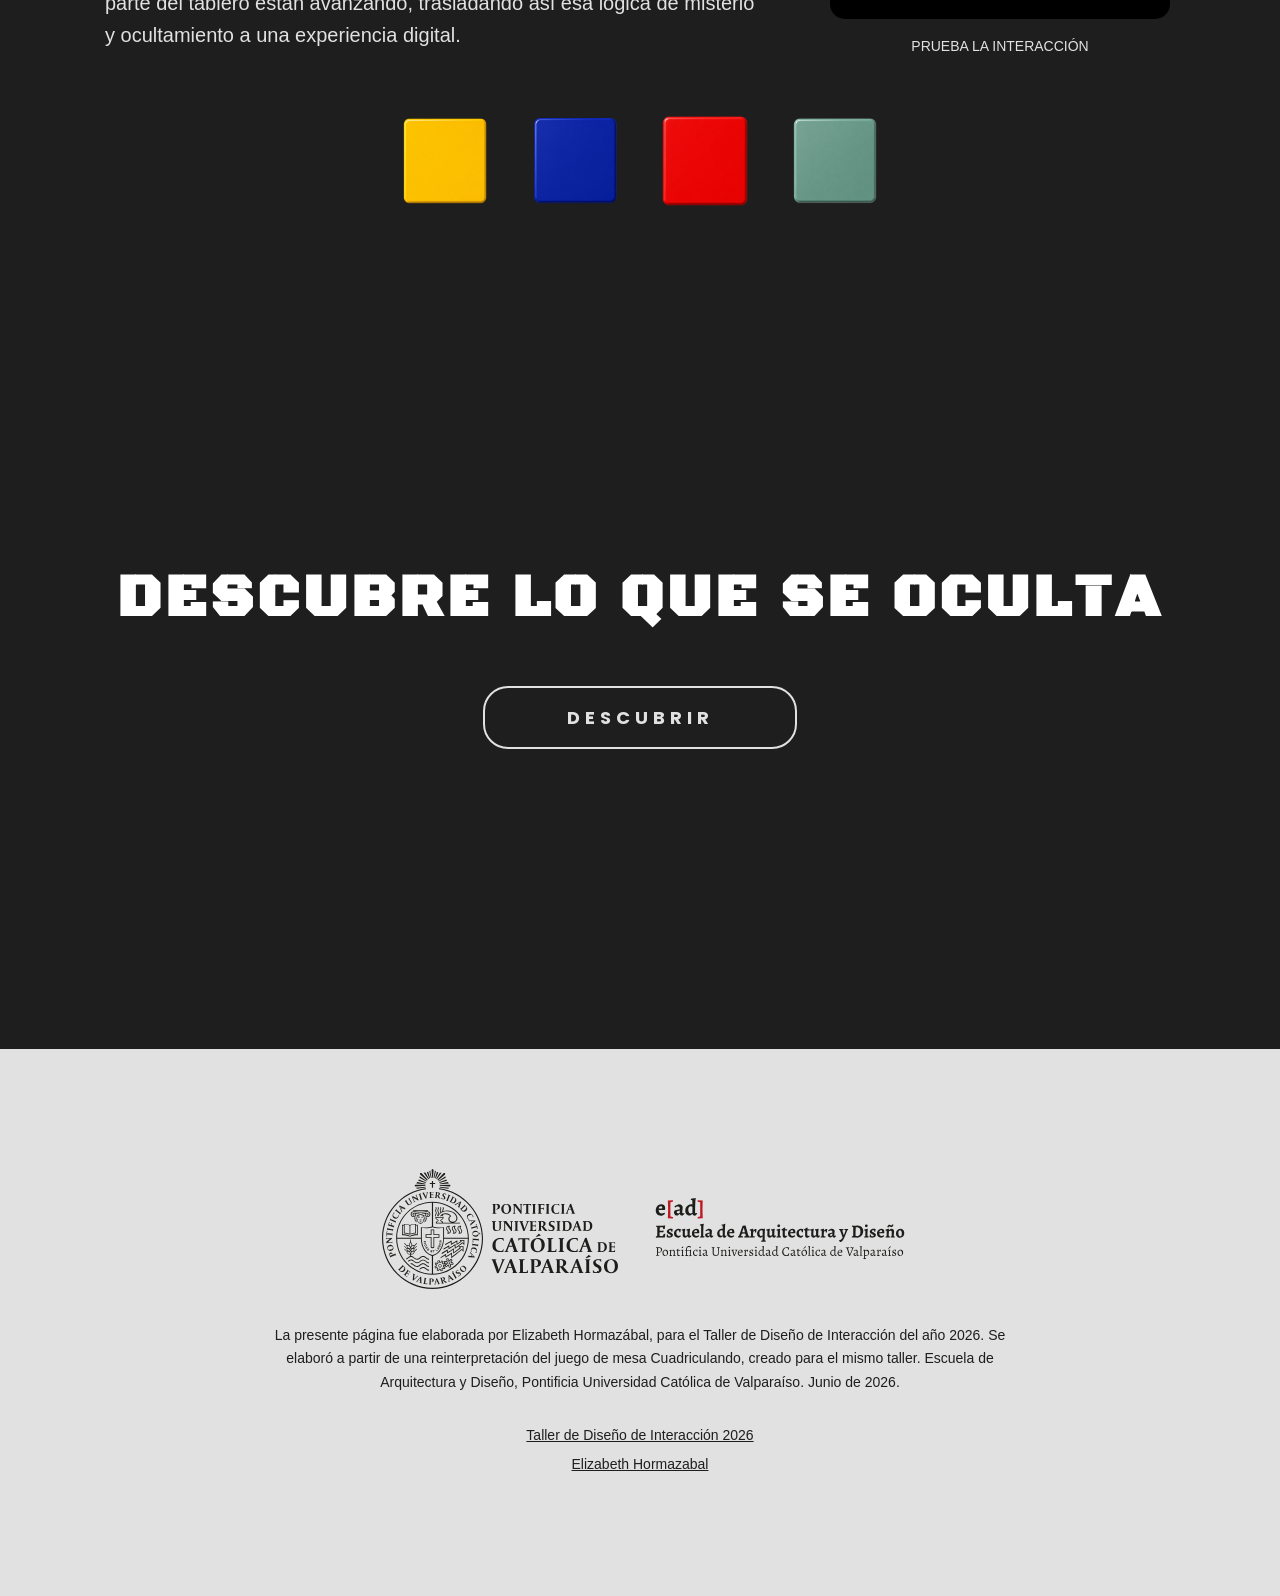
==== commit 3ceae99b: "Entrega Final Esta si es." ====
--- a/index.html
+++ b/index.html
@@ -610,22 +610,31 @@
         </div>
 
 
-        <footer class="site-footer">
+<footer class="site-footer">
     <div class="footer-content">
        
         <div class="footer-logos">
-            </div>
-
-<p class="p2">
-    La presente página fue elaborada por Elizabeth Hormazábal, 
-    para el Taller de Diseño de Interacción del año 2026. Se elaboró 
-    a partir de una reinterpretación del juego de mesa Cuadriculando, 
-    creado para el mismo taller. Escuela de Arquitectura y Diseño, 
-    Pontificia Universidad Católica de Valparaíso. Junio de 2026.
-</p>
-
-
-    </div>
+            <div class="footer-logo-placeholder">
+                <img src="img/LogoPUCVnegro.svg" alt="Logo Pontificia Universidad Católica de Valparaíso">
+            </div>
+            <div class="footer-logo-placeholder">
+                <img src="img/LogoEadNegro.svg" alt="Logo Escuela de Arquitectura y Diseño PUCV">
+            </div>
+        </div>
+
+        <p class="p2">
+            La presente página fue elaborada por Elizabeth Hormazábal, 
+            para el Taller de Diseño de Interacción del año 2026. Se elaboró 
+            a partir de una reinterpretación del juego de mesa Cuadriculando, 
+            creado para el mismo taller. Escuela de Arquitectura y Diseño, 
+            Pontificia Universidad Católica de Valparaíso. Junio de 2026.
+            <br><br>
+            <a href="https://wiki.ead.pucv.cl/Taller_de_Dise%C3%B1o_de_Interacci%C3%B3n_2026" target="_blank" class="footer-link">Taller de Diseño de Interacción 2026</a><br>
+            <a href="https://wiki.ead.pucv.cl/U3_Taller_IxD_-_Elizabeth_Hormazabal" target="_blank" class="footer-link">Elizabeth Hormazabal</a>
+        </p>
+
+    </div>
+</footer>
 </footer>
 
 
--- a/style.css
+++ b/style.css
@@ -1,13 +1,10 @@
 /* ==========================================================================
    1. CONFIGURACIONES GENERALES Y FUENTES
    ========================================================================== */
-@import url('https://fonts.googleapis.com/css2?family=Black+Ops+One&display=swap');
 
 html {
     scroll-behavior: smooth;
-    
-}
-
+}
 
 /* Limpieza total y única del body */
 body {
@@ -20,7 +17,6 @@
     justify-content: flex-start; /* Permite que la página crezca de arriba a abajo */
     background: #1e1e1e;
     overflow-x: hidden;
-
 }
 
 /* Contenedor que agrupa todo para mantener el ancho máximo controlado */
@@ -50,7 +46,7 @@
    
     text-align: center;
     
-    /* 🟢 RESTAURADO: Capa baja para que las imágenes (que tienen z-index superior) pasen por encima */
+    /* RESTAURADO: Capa baja para que las imágenes (que tienen z-index superior) pasen por encima */
     z-index: 5 !important; 
     
     pointer-events: none;
@@ -58,7 +54,7 @@
 }
 
 div.cuadri h1 {
-    font-family: "Black Ops One", cursive;
+    font-family: 'Black Ops One', sans-serif;
     font-size: 120px;
     color: #e1e1e1;
     margin: 0;
@@ -68,19 +64,21 @@
 }
 
 h2 {
-   font-family: "Black Ops One", cursive;
+    font-family: 'Black Ops One', sans-serif;
     font-size: 60px;
     color: #e1e1e1;
     margin-top: 80px;
     letter-spacing: 4px;
 }
 
+/* AQUÍ ESTÁ TU H4 EN POPPINS CON NEGRITA */
 h4 {
-   font-family: "Poppins";
+    font-family: 'Poppins', sans-serif !important;
+    font-weight: 700 !important;
     font-size: 23px;              
     color: #efc300;   
     margin-top: -10px;  
-    text-align: left !important; /* 🟢 Cambia solo este título a la izquierda */
+    text-align: left !important; 
 }
 
 /* ==========================================================================
@@ -88,12 +86,12 @@
    ========================================================================== */
 
 .linea-titulo {
-    position: relative;       
+    position: relative;        
     display: inline-block;    
     padding-bottom: 15px;     /* Espacio vertical entre texto y línea */
     margin-bottom: 30px;      
     
-    /* 🟢 Evita que herede distorsiones si el título tiene efectos de escala o movimiento */
+    /* Evita que herede distorsiones si el título tiene efectos de escala o movimiento */
     transform: translateZ(0); 
     backface-visibility: hidden;
 }
@@ -108,27 +106,28 @@
     /* CONTROL DE MEDIDA FIJA: */
     width: 1150px;             /* Aquí manejas el largo a tu gusto */
     
-    /* 🟢 CONFIGURACIÓN ULTRA NITIDEZ: Fija 1px real sin importar la resolución */
+    /* CONFIGURACIÓN ULTRA NITIDEZ: Fija 1px real sin importar la resolución */
     height: 1px;              
     background-color: #e1e1e1; 
     
-    /* 🟢 SOLUCIÓN AL SUBPIXEL RENDERING: Obliga al navegador a renderizar bordes limpios */
+    /* SOLUCIÓN AL SUBPIXEL RENDERING: Obliga al navegador a renderizar bordes limpios */
     image-rendering: pixelated;
     shape-rendering: crispEdges;
 }
+
 /* ==========================================================================
    2. TEXTOS Y ANIMACIONES DE PÁRRAFO
    ========================================================================== */
 
 p {
-    font-family: 'Louis George Cafe';
-    font-size: 23px;              
+    font-family: 'Poppins', sans-serif;
+    font-size: 20px;              
     color: #e1e1e1;              
     line-height: 1.6;
     margin: 40px auto 80px auto;
     text-align: center;            
     
-    /* 🔴 ESTADO INICIAL: Oculto y un poco más abajo */
+    /* ESTADO INICIAL: Oculto y un poco más abajo */
     opacity: 0;
     transform: translateX(-50%) translateY(30px); 
     
@@ -143,39 +142,31 @@
     column-gap: 110px;           
     text-wrap: pretty;           
 
-    /* 🟢 Transición suave para que funcione en ambas direcciones */
+    /* Transición suave para que funcione en ambas direcciones */
     transition: opacity 0.8s ease, transform 0.8s ease;
 }
 
-/* 🟢 ESTADO VISIBLE: Esta clase se pondrá al bajar y se quitará al subir */
+/* ESTADO VISIBLE: Esta clase se pondrá al bajar y se quitará al subir */
 p.parrafo-visible {
     opacity: 1;
     transform: translateX(-50%) translateY(0); /* Vuelve a su altura original */
 }
 
-/* 🟢 Modificado: Ahora el texto de autor también se prepara oculto para animarse */
-
-
-
-
-
-
-
 /* ==========================================================================
    TEXTO AUTOR (UNA SOLA COLUMNA REAL Y CONTINUA)
    ========================================================================== */
 .texto-autor { 
-    font-family: 'Louis George Cafe';
-    font-size: 23px;              
+    font-family: 'Poppins', sans-serif;
+    font-size: 20px;              
     color: #e1e1e1;              
     line-height: 1.6;
     margin: 40px auto 80px auto;
     
-    /* 🟢 EL REMEDIO REAL: Fuerza a comportarse como un bloque único y continuo */
-    display: block;               
-    text-align: center;           /* Alinea las letras al centro */
-    
-    /* 🟢 ANULA CUALQUIER DIVISIÓN DE COLUMNAS HEREDADA DEL PADRE */
+    /* EL REMEDIO REAL: Fuerza a comportarse como un bloque único y continuo */
+    display: block;                
+    text-align: center;           
+    
+    /* ANULA CUALQUIER DIVISIÓN DE COLUMNAS HEREDADA DEL PADRE */
     column-count: 1 !important;   
     columns: 1 !important;
     
@@ -187,19 +178,12 @@
     opacity: 0;
 }
 
-/* El estado visible para la animación (Exactamente como lo tenías) */
+/* El estado visible para la animación */
 p.visible,
 .texto-autor.visible {
     opacity: 1;
     transform: translateX(-50%) translateY(0); 
 }
-
-
-
-
-
-
-
 
 /* ==========================================================================
    3. ESTRUCTURA DE PANTALLAS Y NAVEGACIÓN
@@ -228,35 +212,31 @@
 }
 
 /* ==========================================================================
-   4. PESTAÑA DE NAVEGACIÓN SUPERIOR FIJA (CORREGIDA SIN INTERFERENCIAS)
+   4. PESTAÑA DE NAVEGACIÓN SUPERIOR FIJA
    ========================================================================== */
 .buttons-group {
     display: flex !important;
     flex-direction: row !important;   
     justify-content: center !important; 
     align-items: center !important;
-    gap: 24px !important;             
-    
-    /* Pestaña fija arriba */
-    position: fixed !important;       
+    gap: 24px !important;              
+    
+    position: fixed !important;        
     top: 0 !important;                
-    left: 0 !important;               
+    left: 0 !important;                
     width: 100vw !important;          
     height: 65px !important;          
     background-color: #e1e1e1 !important; 
     
     box-shadow: 0 2px 12px rgba(0, 0, 0, 0.05); 
-    z-index: 99999 !important; /* Capa suprema para la barra */
+    z-index: 99999 !important; 
     box-sizing: border-box !important;
     padding: 0 20px !important;
-    margin: 0 !important;             
-}
-
-/* 🟢 ELIMINAMOS EL ::AFTER VIEJO QUE EMPUJA EL CONTENIDO AL INFINITO */
-
-/* Botones estáticos horizontales */
+    margin: 0 !important;              
+}
+
 .discover-btn {
-    display: inline-flex !important;       
+    display: inline-flex !important;        
     align-items: center !important;        
     justify-content: center !important;    
     text-align: center !important;         
@@ -268,7 +248,8 @@
     background: #1e1e1e !important;
     color: #ffffff !important;
     
-    font-family: 'Louis George Cafe' ;
+    font-family: 'Poppins', sans-serif;
+    font-weight: 600;
     font-size: 11px;            
     letter-spacing: 2px;        
     text-decoration: none !important;
@@ -278,29 +259,19 @@
 
 .discover-btn:hover {
     background: #ffffff !important;          
-    color: #1e1e1e !important;               
+    color: #1e1e1e !important;                
     border-color: #1e1e1e !important;        
 }
 
-
-
-/* ==========================================================================
-   COMPENSACIÓN DE SCROLL PARA ENLACES ANCLA (EVITA QUE LA PESTAÑA TAPE TÍTULOS)
+/* ==========================================================================
+   COMPENSACIÓN DE SCROLL PARA ENLACES ANCLA
    ========================================================================== */
 #seccion-info,
 #seccion-concepto,
 #seccion-Pix,
 #seccion-materialidad {
-    /* 🟢 Le dice al navegador que se detenga 95px antes del borde de la sección.
-       Como tu pestaña mide 65px, el título quedará con 30px libres por debajo, 
-       mostrándose completo y con aire para que se vea impecable. */
     scroll-margin-top: 95px !important;
 }
-
-
-
-
-
 
 .espaciador-inferior {
     display: block;
@@ -310,7 +281,7 @@
 }
 
 /* ==========================================================================
-   5. IMÁGENES Y CAPAS VISUALES (PARALLAX COORDENADAS)
+   5. IMÁGENES Y CAPAS VISUALES (PARALLAX)
    ========================================================================== */
 .cuadri {
     width: 1100px;
@@ -366,24 +337,16 @@
     50% { opacity: 1; filter: brightness(1.15) contrast(1.05); }
 }
 
-
-
-
-
-
-/* ==========================================================================
-   NUEVOS BOTONES ESTÁTICOS CON EFECTO DE ESCALA
-   ========================================================================== */
-
-/* Contenedor para alinearlos al centro y separarlos entre sí */
+/* ==========================================================================
+   BOTONES ESTÁTICOS
+   ========================================================================== */
 .grupo-botones-estaticos {
     display: flex;
     justify-content: center;
     align-items: center;
-    gap: 25px; /* Espacio de separación entre cada botón */
+    gap: 25px; 
     margin: 30px 0;
     width: 100%;
-    
 }
 
 .btn-estatico-escala {
@@ -395,223 +358,176 @@
     padding: 0 !important; 
     width: 100px !important;  
     height: 35px !important; 
-    font-family: 'Louis George Cafe', sans-serif !important;
+    font-family: 'Poppins', sans-serif !important;
     font-size: 15px !important; 
     text-align: center;
     letter-spacing: normal !important;
-
-    /* ==========================================================================
-       🟢 CORRECCIÓN: ELIMINAR LA NEGRITA Y DEJAR LA LETRA FINITA
-       ========================================================================== */
-    font-weight: normal !important; /* 💡 Esto le quita el grosor "bold" por completo */
-    /* text-transform: none !important; */ /* Opcional: Descomenta esto si tampoco quieres que esté todo en mayúsculas */
-}
-
-/* 🟢 INTERACCIÓN: Se agranda un poquito (5%) al pasar el mouse por encima */
+    font-weight: normal !important; 
+}
+
 .btn-estatico-escala:hover {
     transform: scale(1.09) !important;
 }
 
-/* Evitamos que el navegador haga un salto abrupto al hacerles clic */
 .btn-estatico-escala:active {
     transform: scale(1.02) !important; 
 }
 
-
-/* Fondo para el primer botón (BOTÓN 01) */
 .grupo-botones-estaticos .btn-estatico-escala:nth-child(1) {
-    background-color:  #aa4d3c !important; /* Tu color de fondo */
-    color: #ffffff !important;            /* Fuerza el texto a blanco para que contraste */
-}
-
-/* Fondo para el segundo botón (BOTÓN 02) */
+    background-color:  #aa4d3c !important; 
+    color: #ffffff !important;            
+}
+
 .grupo-botones-estaticos .btn-estatico-escala:nth-child(2) {
-    background-color: #74aa9f !important; /* Tu color de fondo */
+    background-color: #74aa9f !important; 
     color: #ffffff !important;
 }
 
-/* Fondo para el tercer botón (BOTÓN 03) */
 .grupo-botones-estaticos .btn-estatico-escala:nth-child(3) {
-    background-color: #273584 !important; /* Tu color de fondo */
+    background-color: #273584 !important; 
     color: #ffffff !important;
 }
- 
-
-/* ==========================================================================
-   PRIMERA GALERIA DE GIFS (CON EFECTO DE ESCALA EN HOVER)
-   ========================================================================== */
-
-/* 1. Contenedor general invisible (Se mantiene igual) */
+
+/* ==========================================================================
+   PRIMERA GALERIA DE GIFS
+   ========================================================================== */
 .seccion-bloques-gifs {
     display: flex;            
     justify-content: center;  
     align-items: center;      
     gap: 25px;                
     width: 100%;
-    
     margin-top: 40px;         
     margin-bottom: 90px;      
     margin-left: auto;
     margin-right: auto;       
 }
 
-/* 2. Cajas contenedoras negras individuales MODIFICADAS */
 .caja-gif {
     background-color: #000000;
     padding: 12px;            
     border-radius: 15px;      
     box-sizing: border-box;
-    
-    /* Tamaño simétrico */
     width: 350px;             
     height: 350px;            
-    
     display: flex;
     justify-content: center;
     align-items: center;
     overflow: hidden;         
-
-    /* 🟢 CORRECCIÓN PARA EL EFECTO:
-       Agregamos una transición a la caja completa para que el agrandado sea suave.
-       Usamos cubic-bezier para que se sienta más cinemático, igual que tus botones. */
     transition: transform 0.4s cubic-bezier(0.25, 1, 0.5, 1), box-shadow 0.4s ease;
-    
-    /* Asegura que la caja esté por encima de otras si se solapan al agrandar */
     position: relative;
     z-index: 1;
 }
 
-/* 🟢 NUEVO: Efecto al pasar el cursor sobre LA CAJA COMPLETA */
 .caja-gif:hover {
-    /* Se agranda un 5% (1.05). Es un cambio sutil pero notorio. */
     transform: scale(1.05);
-    
-    /* Opcional: Agregamos una sombra suave para darle profundidad al "levitar" */
     box-shadow: 0 10px 20px rgba(0,0,0,0.5);
-    
-    /* Sube el z-index en hover para que no quede detrás de la caja vecina */
     z-index: 2; 
 }
 
-/* 3. Ajuste de los GIFs dentro de sus cajas MODIFICADAS */
 .caja-gif .gif-media {
     width: 100%;              
     height: 100%;             
     object-fit: cover;        
     border-radius: 8px;       
     display: block;
-
-    /* Capa oscura por defecto */
     filter: brightness(0.5);  
-    
-    /* Mantenemos la transición suave del brillo */
     transition: filter 0.4s ease; 
 }
 
-/* Efecto de brillo al pasar el cursor (Se mantiene igual, se activa junto con la escala) */
 .caja-gif:hover .gif-media {
     filter: brightness(1);    
 }
 
-
-/* ==========================================================================
-   COMPONENTES TÉCNICOS LINEALES (CARRUSEL / FILA DE RULETAS)
-   ========================================================================== */
-
-/* Contenedor principal del módulo individual */
+/* ==========================================================================
+   COMPONENTES TÉCNICOS LINEALES
+   ========================================================================== */
+
 .caja-componente-tecnico {
-    width: 240px;                     /* Tamaño compacto para colocar 3 o 4 en fila */
-    background-color: #1e1e1e;        /* Fondo negro puro/oscuro técnico */
-    border: 1px solid #e1e1e1;        /* Línea exterior blanca muy delgada */
-    border-radius: 4px;               /* Esquinas ligeramente suavizadas, no circulares */
+    width: 240px;                     
+    background-color: #1e1e1e;        
+    border: 1px solid #e1e1e1;        
+    border-radius: 4px;               
     display: flex;
     flex-direction: column;
     overflow: hidden;
     box-sizing: border-box;
 }
 
-/* Área superior donde habita el gráfico de la ruleta */
 .ruleta-tecnica-contenedor {
     width: 100%;
-    padding: 25px 0;                  /* Aire arriba y abajo para centrar visualmente */
+    padding: 25px 0;                  
     display: flex;
     justify-content: center;
     align-items: center;
-    border-bottom: 1px solid #e1e1e1; /* Línea divisoria técnica entre gráfico y texto */
-}
-
-/* El SVG adaptativo */
+    border-bottom: 1px solid #e1e1e1; 
+}
+
 .ruleta-svg {
-    width: 170px;                     /* Dimensión equilibrada dentro de la caja */
+    width: 170px;                     
     height: 170px;
 }
 
-/* Estilo estricto para las líneas del plano */
 .linea-tecnica {
     fill: none;
-    stroke: #e1e1e1;                  /* Color lineal blanco */
-    stroke-width: 1px;                /* Grosor mínimo y limpio */
-}
-
-/* Estilo tipográfico para los números internos */
+    stroke: #e1e1e1;                  
+    stroke-width: 1px;                
+}
+
 .texto-tecnico-numero {
     fill: #e1e1e1;
-    font-family: 'Louis George Cafe' ;
+    font-family: 'Poppins', sans-serif;
     font-size: 18px;
     font-weight: bold;
-    text-anchor: middle;              /* Centra horizontalmente el texto en su coordenada */
+    text-anchor: middle;              
     dominant-baseline: middle;  
-    text-align: left;      /* Centra verticalmente el texto en su coordenada */
-}
-
-/* Área inferior de información */
+    text-align: left;      
+}
+
 .espacio-texto-tecnico {
     padding: 15px;
-    background-color: #1e1e1e;        /* Un tono apenas sutil para diferenciar el fondo */
+    background-color: #1e1e1e;        
     color: #e1e1e1;
-    font-family: 'Louis George Cafe' ;
+    font-family: 'Poppins', sans-serif;
     text-align: left;  
 }
 
 .espacio-texto-tecnico h3 {
     margin: 0 0 5px 0;
     font-size: 14px;
-    letter-spacing: 2px;              /* Estilo técnico expandido */
-    font-family: 'Louis George Cafe';
+    letter-spacing: 2px;              
+    font-family: 'Poppins', sans-serif;
+    font-weight: 600;
 }
 
 .espacio-texto-tecnico p {
     margin: 0;
-    font-size: 15px;
+    font-size: 14px;
     line-height: 1.4;
-    color: #e1e1e1;                   /* Blanco suavizado para legibilidad del párrafo */
-    width: 100% !important;           /* Ignora los anchos globales de tus otros párrafos */
+    color: #e1e1e1;                   
+    width: 100% !important;           
     max-width: 100% !important;
-    transform: none !important;       /* Evita heredar la animación de desplazamiento */
-    opacity: 1 !important;            /* Siempre visible */
+    transform: none !important;       
+    opacity: 1 !important;            
     left: 0 !important;
-    columns: 1 !important;            /* Columna única obligatoria aquí adentro */
+    columns: 1 !important;            
     text-align: left;  
     margin-top: 15px;
 }
 
 /* ==========================================================================
-   ANIMACIÓN DE ROTACIÓN PARA LA RULETA COMPLETAMENTE INTEGRADA (EJE FIJO)
-   ========================================================================== */
-
-/* 1. Forzamos al navegador a usar el centro geométrico del objeto vectorial */
+   ANIMACIÓN DE ROTACIÓN PARA LA RULETA
+   ========================================================================== */
 .ruleta-svg {
-    transform-origin: center center;     /* Obliga a girar sobre su propio eje central */
-    transform-box: fill-box;             /* 🟢 CLAVE: Mantiene el centro estricto dentro de su caja SVG */
-    transition: transform 0.8s ease-out; /* Desaceleración suave al quitar el cursor */
-}
-
-/* 2. Al pasar el cursor por la tarjeta, toda la estructura del SVG gira */
+    transform-origin: center center;     
+    transform-box: fill-box;             
+    transition: transform 0.8s ease-out; 
+}
+
 .caja-componente-tecnico:hover .ruleta-svg {
     animation: girarRuletaCompleta 8s linear infinite;
 }
 
-/* 3. Definición del bucle de giro continuo de 0 a 360 grados */
 @keyframes girarRuletaCompleta {
     from {
         transform: rotate(0deg);
@@ -621,15 +537,10 @@
     }
 }
 
-
-
 /* ==========================================================================
    COMPONENTES TÉCNICOS LINEALES - ADICIÓN DE FICHA
    ========================================================================== */
 
-/* Comparte las mismas propiedades estructurales que la ruleta (.caja-componente-tecnico) */
-
-/* Área superior donde habita el gráfico de la ficha */
 .grafico-tecnico-contenedor {
     width: 100%;
     padding: 25px 0;
@@ -639,37 +550,28 @@
     border-bottom: 1px solid #e1e1e1;
 }
 
-/* El SVG adaptativo de la ficha */
 .ficha-svg {
     width: 170px;
     height: 170px;
 }
 
-/* Líneas de ejes o guías de plano técnico (Efecto punteado sutil) */
 .linea-guia-tecnica {
     fill: none;
-    stroke: #e1e1e1;                  /* Un blanco muy oscuro / gris para que sea discreto */
+    stroke: #e1e1e1;                  
     stroke-width: 1px;
-    stroke-dasharray: 4 4;            /* Crea el patrón técnico intermitente */
-}
-
-/* ==========================================================================
-   ANIMACIÓN DE SACUDIDA PARA EL PEÓN (HOVER EFFECT)
-   ========================================================================== */
-
-/* 1. Definimos la base del peón como el punto de pivote para el movimiento */
+    stroke-dasharray: 4 4;            
+}
+
 .ficha-svg {
-    transform-origin: bottom center;     /* El eje se queda fijo abajo para simular balanceo */
+    transform-origin: bottom center;     
     transform-box: fill-box;
     transition: transform 0.2s ease;
 }
 
-/* 2. Cuando el cursor entra a la tarjeta del peón, se activa la sacudida continua */
 .caja-componente-tecnico:hover .ficha-svg {
     animation: sacudirPeonTecnico 0.4s ease-in-out infinite;
 }
 
-/* 3. Definición de los micropasos del movimiento (rotación rápida de lado a lado) */
 @keyframes sacudirPeonTecnico {
     0%   { transform: rotate(0deg) translate(0, 0); }
     20%  { transform: rotate(-3deg) translate(-0.5px, 0); }
@@ -683,97 +585,76 @@
    COMPONENTES TÉCNICOS LINEALES - ADICIÓN DE CARTA
    ========================================================================== */
 
-/* Ajuste dimensional para el SVG de la carta */
 .carta-svg {
     width: 170px;
     height: 170px;
 }
 
-/* Tipografía: Título de juego superior (Muy pequeño y espaciado) */
 .texto-carta-sub {
-    fill: #e1e1e1;                     /* Gris sutil */
-    font-family: 'Louis George Cafe';
+    fill: #e1e1e1;                     
+    font-family: 'Poppins', sans-serif;
     font-size: 7px;
     font-weight: bold;
     letter-spacing: 1px;
     text-anchor: middle;
 }
 
-/* Tipografía: Título principal de la carta (Marcado y técnico) */
 .texto-carta-titulo {
     fill: #e1e1e1;
-    font-family: 'Louis George Cafe';
+    font-family: 'Poppins', sans-serif;
     font-size: 18px;
     font-weight: bold;
     letter-spacing: 1.5px;
     text-anchor: middle;
 }
 
-/* Tipografía: Cuerpo explicativo general */
 .texto-carta-cuerpo {
     fill: #e1e1e1;
-    font-family: 'Louis George Cafe';
+    font-family: 'Poppins', sans-serif;
     font-size: 9px;
     text-anchor: middle;
 }
 
-/* Tipografía: El valor numérico de los puntos (Destacado en el centro) */
 .texto-carta-resaltado {
     fill: #e1e1e1;
-    font-family: 'Louis George Cafe';
+    font-family: 'Poppins', sans-serif;
     font-size: 13px;
     font-weight: bold;
     letter-spacing: 0.5px;
     text-anchor: middle;
 }
 
-/* ==========================================================================
-   ANIMACIÓN DE ESCALA PARA LA CARTA (HOVER EFFECT)
-   ========================================================================== */
-
-/* 1. Preparamos el SVG de la carta con transiciones suaves de transformación y filtro */
 .carta-svg {
     transform-origin: center center;
     transform-box: fill-box;
     transition: transform 0.3s cubic-bezier(0.25, 0.46, 0.45, 0.94), filter 0.3s ease;
-    will-change: transform; /* Optimiza la renderización en el navegador */
-}
-
-/* 2. Cuando el cursor entra a la tarjeta de la carta, esta se agranda y gana relieve */
+    will-change: transform; 
+}
+
 .caja-componente-tecnico:hover .carta-svg {
-    transform: scale(1.1); /* Se agranda un 10% de su tamaño original */
-    
-    /* Añade un resplandor técnico sutil blanco que simula una sombra proyectada minimalista */
+    transform: scale(1.1); 
     filter: drop-shadow(0px 0px 8px rgba(225, 225, 225, 0.15)); 
 }
 
-
-
 /* ==========================================================================
    ALINEACIÓN EN FILA ESTRICTA (SCOLL HORIZONTAL SIN PERDER TAMAÑO)
    ========================================================================== */
 .contenedor-ruletas-fila {
-    display: flex;                  /* Activa el comportamiento en fila */
-    flex-direction: row;            /* Fuerza a los elementos a ir uno al lado del otro */
-    gap: 25px;                      /* Distancia de separación exacta entre cajas */
-    justify-content: flex-start;    /* Alinea al inicio para permitir el recorrido horizontal */
-    align-items: stretch;           /* Misma altura para todas las tarjetas */
-    
-    /* 🟢 Las dos líneas clave para evitar que se bajen y activar el scroll: */
-    flex-wrap: nowrap !important;   /* PROHIBE rotundamente que las cajas bajen a la siguiente línea */
-    overflow-x: auto;               /* Activa el scroll horizontal solo si no caben en pantalla */
-    
-    padding: 20px 10px;             /* Margen interno para que las líneas blancas no se peguen al borde */
+    display: flex;                  
+    flex-direction: row;            
+    gap: 25px;                      
+    justify-content: flex-start;    
+    align-items: stretch;           
+    flex-wrap: nowrap !important;   
+    overflow-x: auto;               
+    padding: 20px 10px;             
     margin: 40px auto;
     width: 100%;
     box-sizing: border-box;
-
-    /* Estilizado opcional para que la barra de scroll sea sutil y minimalista */
     scrollbar-width: thin;
     scrollbar-color: #e1e1e1 #1e1e1e;
 }
 
-/* Opcional: Estilo de la barra de scroll para navegadores Chrome/Safari */
 .contenedor-ruletas-fila::-webkit-scrollbar {
     height: 6px;
 }
@@ -789,64 +670,49 @@
    COMPONENTES TÉCNICOS LINEALES - ADICIÓN DE TABLERO
    ========================================================================== */
 
-/* Ajuste dimensional para el gráfico vectorial del tablero */
 .tablero-svg {
     width: 170px;
     height: 170px;
 }
 
-/* ==========================================================================
-   ANIMACIÓN DE ESCALA SIMÉTRICA PARA EL TABLERO (HOVER EFFECT)
-   ========================================================================== */
-
-/* 1. Configuramos el SVG para que crezca desde su centro matemático */
 .tablero-svg {
-    transform-origin: center center;     /* 🟢 CAMBIO: Ahora crece de forma simétrica */
+    transform-origin: center center;     
     transform-box: fill-box;
-    
-    /* Transición suave e idéntica a la de los otros componentes */
     transition: transform 0.3s cubic-bezier(0.25, 0.46, 0.45, 0.94);
     will-change: transform;
 }
 
-/* 2. Cuando el cursor entra a la tarjeta, todo el tablero se agranda un 10% */
 .caja-componente-tecnico:hover .tablero-svg {
-    transform: scale(1.1);               /* 🟢 Se expande un 10% sin desplazarse */
+    transform: scale(1.1);               
 }
 
 /* ==========================================================================
    COMPONENTES TÉCNICOS LINEALES - ADICIÓN DE CUADRÍCULA
    ========================================================================== */
 
-/* Ajuste dimensional para el gráfico de la cuadrícula */
 .cuadrula-svg {
     width: 170px;
     height: 170px;
 }
-/* Tipografía micro para los números del borde (Gris sutil) */
+
 .texto-matriz-num {
     fill: #e1e1e1;                     
-    font-family: 'Louis George Cafe';
+    font-family: 'Poppins', sans-serif;
     font-size: 7px;
     font-weight: bold;
     text-anchor: middle;
     dominant-baseline: middle;
 }
 
-/* Tipografía micro para el centro del núcleo (Blanco técnico puro) */
 .texto-matriz-num-centro {
     fill: #e1e1e1;                     
-    font-family: 'Louis George Cafe';
+    font-family: 'Poppins', sans-serif;
     font-size: 7.5px;
     font-weight: bold;
     text-anchor: middle;
     dominant-baseline: middle;
 }
-/* ==========================================================================
-   ANIMACIÓN DE ENCAJE MODULAR PARA LA CUADRÍCULA (HOVER EFFECT)
-   ========================================================================== */
-
-/* 1. Preparamos los elementos del SVG con transiciones limpias */
+
 .cuadrula-svg rect,
 .cuadrula-svg path,
 .cuadrula-svg circle {
@@ -854,75 +720,50 @@
                 opacity 0.4s ease;
 }
 
-/* 2. Seleccionamos el cuadrado equivalente mediante su posición original en el SVG 
-      (x="145", y="87.5") y lo configuramos como el bloque móvil */
 .cuadrula-svg rect[x="145"] {
     transform-origin: 145px 87.5px;
     transform-box: fill-box;
     will-change: transform;
 }
 
-/* 3. AL PASAR EL CURSOR: El cuadrado se desplaza exactamente a la tercera casilla de la segunda fila */
 .caja-componente-tecnico:hover .cuadrula-svg rect[x="145"] {
-    /* -50px lo mueve horizontalmente a la celda del centro (número 20 de la derecha) 
-       y le da un leve realce en su trazo */
     transform: translateX(-50px);
-    stroke: #efc300; /* Se vuelve amarillo junto con el resto de la interacción */
-}
-
-/* 4. AL PASAR EL CURSOR: Ocultamos la línea de cota que los conectaba para limpiar el plano */
+    stroke: #efc300; 
+}
+
 .caja-componente-tecnico:hover .cuadrula-svg .linea-guia-tecnica,
 .caja-componente-tecnico:hover .cuadrula-svg circle[fill="#e1e1e1"] {
     opacity: 0;
 }
 
-
-
 /* ==========================================================================
    INTERACCIÓN HOVER: EFECTO AMARILLO TÉCNICO EN DIBUJOS
    ========================================================================== */
 
-/* 1. Definimos una transición suave para que el cambio de color no sea brusco */
 .linea-tecnica, 
 .texto-tecnico-numero,
 .texto-matriz-num-centro,
-.ficha-svg circle[fill="#e1e1e1"], /* El punto central de la ruleta */
+.ficha-svg circle[fill="#e1e1e1"], 
 .ruleta-svg circle[fill="#e1e1e1"],
 .texto-carta-titulo,
 .texto-carta-resaltado {
     transition: stroke 0.3s ease, fill 0.3s ease;
 }
 
-/* 2. Al pasar el cursor por la tarjeta, cambiamos las líneas a amarillo */
 .caja-componente-tecnico:hover .linea-tecnica {
-    stroke: #efc300;  ; /* Amarillo técnico/industrial */
-}
-
-/* 3. Al pasar el cursor por la tarjeta, cambiamos los textos y rellenos internos clave a amarillo */
+    stroke: #efc300;  
+}
+
 .caja-componente-tecnico:hover .texto-tecnico-numero,
 .caja-componente-tecnico:hover .texto-matriz-num-centro,
 .caja-componente-tecnico:hover .texto-carta-titulo,
 .caja-componente-tecnico:hover .texto-carta-resaltado {
-    fill: #efc300;  ;
-}
-
-/* 4. Cambiamos también el punto del eje central de la ruleta */
+    fill: #efc300;  
+}
+
 .caja-componente-tecnico:hover .ruleta-svg circle[fill="#e1e1e1"] {
-    fill: #efc300;  ;
-}
-
-
-
-
-
-
-
-
-
-
-
-
-
+    fill: #efc300;  
+}
 
 /* ==========================================================================
    NUEVA GALERÍA ACORDEÓN DE IMPACTO VISUAL
@@ -931,47 +772,42 @@
 .galeria-acordeon-impacto {
     display: flex;
     width: 100%;
-    max-width: 1150px;           /* Se expande casi al límite del main-wrapper (1200px) */
-    height: 400px;              /* Altura generosa para apreciar los detalles del juego */
-    gap: 10px;                  /* Separación sutil entre paneles */
+    max-width: 1150px;           
+    height: 400px;              
+    gap: 10px;                  
     margin: 50px auto;
     padding: 0 20px;
     box-sizing: border-box;
 }
 
-/* Estructura individual de cada panel */
 .panel-componente {
-    flex: 1;                    /* Todos los paneles ocupan inicialmente el mismo ancho distributivo */
+    flex: 1;                    
     height: 100%;
-    transition: flex 0.6s cubic-bezier(0.25, 1, 0.5, 1); /* Curva de animación ultra fluida y elástica */
+    transition: flex 0.6s cubic-bezier(0.25, 1, 0.5, 1); 
     border-radius: 16px;
-    overflow: hidden;           /* Mantiene las esquinas redondeadas impecables */
-}
-
-/* La caja contenedora negra interna que protege la imagen */
+    overflow: hidden;           
+}
+
 .panel-componente .caja-fondo-negro {
     position: relative;
     width: 100%;
     height: 100%;
     background-color: #a8a8a8;
-    padding: 10px;              /* Espesor del marco negro */
+    padding: 10px;              
     box-sizing: border-box;
     border-radius: 16px;
 }
 
-/* Imagen de fondo del panel */
 .panel-componente img {
     width: 100%;
     height: 100%;
     object-fit: cover;
     border-radius: 10px;
     
-    /* 🟢 CAPA OSCURA POR DEFECTO: Bastante pronunciada para dar misterio */
     filter: brightness(0.3) grayscale(0.2);
     transition: filter 0.5s ease;
 }
 
-/* Contenedor del título y pie de foto */
 .panel-componente .contenido-panel {
     position: absolute;
     bottom: 0;
@@ -979,26 +815,24 @@
     width: 100%;
     padding: 30px 20px;
     box-sizing: border-box;
-    background: linear-gradient(transparent, rgba(0, 0, 0, 0.95) 60%); /* Degradado negro inferior para legibilidad */
-    
-    /* Ocultamos el texto por defecto mientras el panel está cerrado */
+    background: linear-gradient(transparent, rgba(0, 0, 0, 0.95) 60%); 
+    
     opacity: 0;
     transform: translateY(20px);
     transition: opacity 0.4s ease, transform 0.4s ease;
 }
 
-/* Título interno del componente */
 .panel-componente .contenido-panel h3 {
-    font-family: 'Louis George Cafe';
-    color: #ffeb3b;             /* Amarillo interactivo para destacar el título */
+    font-family: 'Poppins', sans-serif;
+    font-weight: 600;
+    color: #ffeb3b;             
     font-size: 24px;
     margin: 0 0 10px 0;
 }
 
-/* 🟢 CONFIGURACIÓN EXCLUSIVA PARA EL TEXTO P3 (UNA SOLA COLUMNA CONTROLADA) */
 .panel-componente .contenido-panel p3 {
-    font-family: 'Louis George Cafe';
-    font-size: 18px;
+    font-family: 'Poppins', sans-serif;
+    font-size: 16px;
     color: #e1e1e1;
     line-height: 1.5;
     text-align: left;
@@ -1006,48 +840,35 @@
     width: 100%;
     margin: 0;
     
-    /* Garantiza una sola columna ignorando los párrafos generales */
     columns: 1 !important; 
 }
 
-
-/* ==========================================================================
-   INTERACCIÓN DINÁMICA (HOVER)
-   ========================================================================== */
-
-/* 🟢 EL IMPACTO: Cuando pasas el cursor, el panel seleccionado se vuelve gigante */
 .galeria-acordeon-impacto:hover .panel-componente:hover {
-    flex: 5;                    /* Crece 5 veces más en comparación a sus hermanos */
-}
-
-/* Al abrirse el panel, la imagen se ilumina por completo */
+    flex: 5;                    
+}
+
 .panel-componente:hover img {
     filter: brightness(1) grayscale(0);
 }
 
-/* Al abrirse el panel, el texto aparece mágicamente flotando desde abajo */
 .panel-componente:hover .contenido-panel {
     opacity: 1;
     transform: translateY(0);
-    transition-delay: 0.15s;    /* Espera una fracción de segundo a que se abra el panel para mostrar el texto */
-}
-
-
-/* ==========================================================================
-   ADAPTACIÓN RESPONSIVA (CELULARES)
-   ========================================================================== */
+    transition-delay: 0.15s;    
+}
+
 @media (max-width: 768px) {
     .galeria-acordeon-impacto {
-        flex-direction: column; /* Cambia a formato vertical en pantallas pequeñas */
+        flex-direction: column; 
         height: auto;
         gap: 15px;
     }
     .panel-componente {
         height: 200px;
-        flex: none !important;  /* Apaga el sistema expandible horizontal */
+        flex: none !important;  
     }
     .panel-componente:hover {
-        height: 320px;          /* En celulares se expande hacia abajo */
+        height: 320px;          
     }
     .panel-componente .contenido-panel {
         opacity: 1;
@@ -1059,37 +880,23 @@
     }
 }
 
-
-
-
-
-
-
-/* ==========================================================================
-   CONTENEDOR DE VIDEO INTERACTIVO (CON FILTROS Y ESCALA)
-   ========================================================================== */
-
-/* La caja negra exterior con bordes redondeados */
+/* ==========================================================================
+   CONTENEDOR DE VIDEO INTERACTIVO
+   ========================================================================== */
+
 .caja-video-contenedor {
     background-color: #000000;   
     padding: 12px;               
     border-radius: 16px;         
-    display: block;              /* Cambiado a block para un centrado más cómodo */
+    display: block;              
     overflow: hidden;            
     width: 100%;
     margin: 40px auto;           
-    
-    /* 🟢 1. CONTROL DE TAMAÑO: Modifica este número a tu antojo */
-    max-width: 750px;            /* 💡 Cambia este valor (ej: 500px, 800px) para agrandar o achicar el video */
-
-    /* Animación fluida para el tamaño y los filtros */
+    max-width: 750px;            
     transition: transform 0.5s cubic-bezier(0.25, 1, 0.5, 1), filter 0.5s ease; 
-    
-    /* 🟢 2. CAPA OSCURA POR DEFECTO */
-    filter: brightness(0.6);     /* Reduce el brillo al 60% para que se vea opaco inicialmente */
-}
-
-/* Ajuste del elemento de video nativo por dentro */
+    filter: brightness(0.6);     
+}
+
 .caja-video-contenedor video {
     width: 100%;
     height: auto;
@@ -1097,86 +904,60 @@
     border-radius: 8px;          
 }
 
-/* ==========================================================================
-   INTERACCIÓN (HOVER)
-   ========================================================================== */
-
-/* 🟢 3. EFECTO AL PASAR EL CURSOR: Se agranda y se ilumina a la vez */
 .caja-video-contenedor:hover {
-    transform: scale(1.04);      /* Se agranda un 4% */
-    filter: brightness(1);       /* Recupera el 100% de su brillo (se ilumina) */
-}
-
-
+    transform: scale(1.04);      
+    filter: brightness(1);       
+}
 
 /* ==========================================================================
    ESTADOS DE CONTROL PARA EL DESPLEGABLE INTERACTIVO
    ========================================================================== */
 
-/* El contenedor inicia totalmente escondido y colapsado */
 .iframe-oculto {
     display: none !important;
     opacity: 0;
     transition: opacity 0.4s ease;
 }
 
-/* Esta clase se activará dinámicamente con JS para mostrarlo */
 .iframe-visible {
     display: block !important;
     opacity: 1;
     scroll-margin-top: 85px;
 }
+
 /* ==========================================================================
    CONTENEDOR PARA IFRAME INTERACTIVO (PIX)
    ========================================================================== */
 
 .caja-iframe-contenedor {
-    background-color: #000000;   /* Fondo negro del contenedor */
-    padding: 15px;               /* Grosor del marco negro */
-    border-radius: 16px;         /* Bordes redondeados */
-    margin: 40px auto;           /* Centrado horizontal en la pantalla */
-    overflow: hidden;            /* Corta las esquinas del iframe para que no sobresalgan */
+    background-color: #000000;   
+    padding: 15px;               
+    border-radius: 16px;         
+    margin: 40px auto;           
+    overflow: hidden;            
     box-sizing: border-box;
-
-    /* 🟢 MODIFICA AQUÍ EL ANCHO A TU ANTOJO */
     width: 100%;                 
-    max-width: 900px;            /* 💡 Cambia este número (ej: 800px, 1050px) para el ancho total */
-
-    /* Animación elástica para el tamaño y el filtro */
+    max-width: 900px;            
     transition: transform 0.5s cubic-bezier(0.25, 1, 0.5, 1), filter 0.5s ease;
-
-    /* CAPA OSCURA POR DEFECTO (Igual que tus otros elementos) */
     filter: brightness(0.6);     
 }
 
-/* Ajuste del iframe interno */
 .caja-iframe-contenedor iframe {
     width: 100%;
     display: block;
-    border-radius: 8px;          /* Bordes suavizados para el contenido de Pix */
-    
-    /* 🟢 MODIFICA AQUÍ EL ALTO A TU ANTOJO */
-    height: 600px;               /* 💡 Cambia este número (ej: 500px, 700px) para darle más o menos altura */
-}
-
-/* ==========================================================================
-   INTERACCIÓN (HOVER)
-   ========================================================================== */
-
-/* Se agranda un poquito y se ilumina al pasar el cursor por encima */
+    border-radius: 8px;          
+    height: 600px;               
+}
+
 .caja-iframe-contenedor:hover {
-    transform: scale(1.02);      /* Se agranda un 2% (un toque sutil para no perder el foco del interactivo) */
-    filter: brightness(1);       /* Se ilumina al 100% */
-}
-
-
-
+    transform: scale(1.02);      
+    filter: brightness(1);       
+}
 
 /* ==========================================================================
    DESPLAZAMIENTO FORZADO DEL PÁRRAFO HACIA LA IZQUIERDA
    ========================================================================== */
 
-/* 1. Mantenemos el contenedor como una fila para los dos elementos */
 .seccion-mixta-oculto {
     display: flex;
     flex-direction: row;
@@ -1187,52 +968,37 @@
     box-sizing: border-box;
 }
 
-/* 2. 🟢 MODIFICACIÓN DIRECTA DEL MARGEN PARA MOVER EL TEXTO */
 .texto-columna-izquierda {
-    /* 1. Mantenemos tus configuraciones de movimiento hacia la izquierda */
-    flex: 1;                      
+    flex: 1;                     
     text-align: left;             
-    margin: 0;                    
+    margin: 0;                   
     margin-left: -210px; 
-    
-    /* 2. Definimos el largo de las líneas de letras */
-    max-width: 650px;             /* Sube o baja este número para cambiar la longitud de las líneas */
-    
-    /* 3. 🟢 CORRECCIÓN CLAVE: Empuja los GIFs para que no se muevan de su sitio */
-    margin-right: auto;           /* 💡 Absorbe todo el espacio sobrante a la derecha del texto, creando el aire */
-    
-    /* Tipografía */
-    font-family: 'Louis George Cafe';
+    max-width: 650px;             
+    margin-right: auto;           
+    font-family: 'Poppins', sans-serif;
     color: #e1e1e1;
-    font-size: 23px;
+    font-size: 20px;
     line-height: 1.6;             
 }
 
-/* ==========================================================================
-   🟢 CONTROL DE ESPACIADO PARA EL SEGUNDO PÁRRAFO
-   ========================================================================== */
 .texto-interactivo-ajuste {
-    align-self: flex-start;       /* Mantiene el anclaje arriba para un cálculo limpio */
-    margin-top: 50px !important; /* Ahora sí se va a aplicar de inmediato */
-}
-
-/* 3. Columna de GIFs (Se mantiene fija a la derecha del texto) */
+    align-self: flex-start;       
+    margin-top: 50px !important; 
+}
+
 .contenedor-bloques-secundario {
     display: flex;            
     flex-direction: column;       
     gap: 20px;                    
     flex-shrink: 0;               
     width: 350px;      
-               
-}
-
-/* 4. Cajas contenedoras negras individuales (Mismo tamaño que tenías) */
+}
+
 .caja-gif-secundaria {
     background-color: #000000;
     padding: 12px;            
     border-radius: 15px;      
     box-sizing: border-box;
-    
     width: 340px;             
     height: 300px;            
     margin-left: 10px;
@@ -1243,7 +1009,6 @@
     transition: transform 0.4s cubic-bezier(0.25, 1, 0.5, 1);
 }
 
-/* 5. Ajuste de las imágenes dentro de sus cajas secundarias */
 .caja-gif-secundaria .gif-media {
     width: 100%;              
     height: 100%;             
@@ -1254,146 +1019,101 @@
     transition: filter 0.4s ease;
 }
 
-/* ==========================================================================
-   INTERACCIÓN (HOVER EXCLUSIVO)
-   ========================================================================= */
 .caja-gif-secundaria:hover {
-    transform: scale(1.04);    
+    transform: scale(1.04);   
 }
 
 .caja-gif-secundaria:hover .gif-media {
     filter: brightness(1);    
 }
 
-
-
-
-
-
-
-/* ==========================================================================
-   FILA DE CUADROS INTERACTIVOS (SIN CONTENEDOR Y MÁS LENTO)
-   ========================================================================== */
-
-/* Contenedor principal para alinear los cuadros en fila */
+/* ==========================================================================
+   FILA DE CUADROS INTERACTIVOS
+   ========================================================================== */
+
 .contenedor-cuadros-color {
     display: flex;
     justify-content: center;  
     align-items: center;
-    gap: 20px;                /* Espacio de separación entre cada imagen */
+    gap: 20px;                
     width: 100%;
     margin: 40px auto;
     flex-wrap: wrap;          
 }
 
-/* Caja individual para cada cuadro (Ahora invisible, sin fondo negro ni padding) */
 .contenedor-cuadros-color .caja-cuadro {
-    background: transparent;  /* 🟢 Eliminado el contenedor negro */
-    padding: 0;               /* 🟢 Eliminado el espacio interno para que se vea la imagen directa */
+    background: transparent;  
+    padding: 0;               
     box-sizing: border-box;
-    
-    /* 💡 MODIFICA AQUÍ EL TAMAÑO A TU ANTOJO */
-    width: 110px;             /* Ancho de cada cuadro */
-    height: 100px;            /* Alto de cada cuadro */
-
-    /* Estado inicial: Completamente visible y tamaño normal */
+    width: 110px;             
+    height: 100px;            
     transform: scale(1);
     opacity: 1;
-
-    /* Transición al RETIRAR el cursor: Vuelve a aparecer de forma suave y elegante */
     transition: transform 1.9s ease, opacity 0.3s ease;
 }
 
-/* Ajuste de las imágenes */
 .contenedor-cuadros-color .caja-cuadro img {
     width: 100%;
     height: 100%;
     object-fit: cover;        
-    border-radius: 12px;      /* El borde redondeado se aplica directo a tu imagen */
-}
-
-/* ==========================================================================
-   INTERACCIÓN (HOVER EN SECUENCIA LENTA)
-   ========================================================================== */
-
-/* 🟢 AL PASAR EL CURSOR: Se agranda y luego se desvanece pausadamente */
+    border-radius: 12px;      
+}
+
 .contenedor-cuadros-color .caja-cuadro:hover {
-    transform: scale(1.15);   /* Se agranda un 15% */
-    opacity: 0;               /* Se desvanece por completo */
-    
-    /* Control de tiempos al ENTRAR el cursor:
-       - El tamaño cambia en 0.4 segundos de forma fluida.
-       - La opacidad tarda 1.2 segundos en desaparecer (mucho más lento).
-       - transition-delay: El '0s' es para el tamaño y el '0.3s' hace que el 
-         desvanecimiento espere a que la imagen ya se haya agrandado para empezar a actuar. */
+    transform: scale(1.15);   
+    opacity: 0;               
     transition-property: transform, opacity;
     transition-duration: 0.2s, 0.5s;
     transition-delay: 0s, 0.1s;
     transition-timing-function: ease;
 }
 
-/* Contenedor para alinear el texto y la cuadrícula uno al lado del otro */
 .contenedor-interactivo {
     display: flex;
     align-items: center;
-    gap: 20px; /* Separación entre el texto y el juego */
+    gap: 20px; 
     width: 100%;
     margin: 20px 0;
 }
 
-/* El texto ocupa el espacio restante */
 .texto-acompanante {
     flex: 1;
-    font-family: 'Louis George Cafe', sans-serif;
+    font-family: 'Poppins', sans-serif;
     font-size: 15px;
-    color: #ffffff; /* Ajusta a tu color de texto */
-}
-
-/* ==========================================================================
-   CUADRÍCULA ORIGINAL RECTIFICADA (SÓLO LO QUE PEDISTE)
+    color: #ffffff; 
+}
+
+/* ==========================================================================
+   CUADRÍCULA ORIGINAL RECTIFICADA
    ========================================================================== */
 
 .cuadricula-miniatura {
     display: grid;
     grid-template-columns: repeat(4, 1fr);
     grid-template-rows: repeat(4, 1fr);
-    
-    /* 🟢 MODIFICACIÓN 1 y 2: El nuevo tamaño de la cuadrícula (Ancho y Alto) */
-    width: 300px;  /* 💡 Cambia este valor al tamaño que quieras (Ej: 300px, 400px) */
-    height: 300px; /* 💡 Debe ser exactamente igual al ancho para mantener el cuadrado */
-    
+    width: 300px;  
+    height: 300px; 
     box-sizing: border-box;
     position: relative;
     flex-shrink: 0; 
-    
     background-color: #111111; 
     background-image: 
         linear-gradient(to right, #e1e1e1 2px, transparent 2px),
         linear-gradient(to bottom, #e1e1e1 2px, transparent 2px);
-
-    /* 🟢 MODIFICACIÓN 3: El tamaño de cada celda del fondo */
-    /* 💡 REGLA MATEMÁTICA: Divide el ancho de arriba por 4. 
-       Si usas 300px -> 300 / 4 = 75px. 
-       Si usaras 400px -> 400 / 4 = 100px. */
     background-size: 75px 75px; 
-
     box-shadow: inset 0px 0px 0px 2px #e1e1e1; 
 }
 
-/* El cuadro amarillo se adapta automáticamente al nuevo tamaño de celda */
 .cuadro-amarillo {
     background-color: #ffd32a; 
     cursor: pointer;
     border-radius: 4px; 
-    
     grid-column: 1;
     grid-row: 1;
     z-index: 2; 
-    
     transform: scale(0.80); 
     transition: transform 0.1s ease;
 }
-
 
 /* ==========================================================================
    NUEVO CONTENEDOR NEGRO PARA LA CUADRÍCULA
@@ -1403,70 +1123,45 @@
     padding: 20px;                
     border-radius: 15px;          
     box-sizing: border-box;
-    
     display: flex;
     justify-content: center;
     align-items: center;
-    
-    /* 🟢 MODIFICACIÓN EXTRA: El tamaño del contenedor negro */
-    /* 💡 REGLA MATEMÁTICA: Suma el nuevo tamaño de tu cuadrícula + los 40px del padding (20px de cada lado).
-       Si tu cuadrícula mide 300px -> 300 + 40 = 340px. */
     width: 340px;                 
     height: 340px;                
     flex-shrink: 0;
-
     margin-top: 30px;
-}
-
-
-
-
-
-
-
-
-
-/* ==========================================================================
-   🎨 VARIACIONES DE COLOR PARA LOS CLICKS (Añadir al final del CSS)
-   ========================================================================== */
-
-/* 1. Variante Amarilla (puedes usar esta o tu .cuadro-amarillo original) */
+    position: relative; 
+}
+
+/* ==========================================================================
+   VARIACIONES DE COLOR PARA LOS CLICKS
+   ========================================================================== */
+
 .cuadro-amarillo, .color-amarillo { 
     background-color: #ffd32a !important; 
     box-shadow: 0 0 15px rgba(255, 250, 231, 0.4);
 }
 
-/* 2. Variante Roja */
 .cuadro-rojo, .color-rojo { 
     background-color: #aa4d3c !important; 
     box-shadow: 0 0 15px rgba(252, 167, 167, 0.4);
-     border-radius: 4px; 
-      transform: scale(0.80); 
-}
-
-/* 3. Variante Verde */
+    border-radius: 4px; 
+    transform: scale(0.80); 
+}
+
 .cuadro-verde, .color-verde { 
-    background-color: #74aa9f !important; /* Verde vibrante */
+    background-color: #74aa9f !important; 
     box-shadow: 0 0 15px rgba(212, 255, 230, 0.4);
-     border-radius: 4px; 
-      transform: scale(0.80); 
-}
-
-/* 4. Variante Azul */
+    border-radius: 4px; 
+    transform: scale(0.80); 
+}
+
 .cuadro-azul, .color-azul { 
     background-color: #1565c0 !important; 
     box-shadow: 0 0 15px rgba(219, 236, 253, 0.4);
-     border-radius: 4px; 
-      transform: scale(0.80); 
-}
-
-
-
-
-
-
-
-
+    border-radius: 4px; 
+    transform: scale(0.80); 
+}
 
 /* ==========================================================================
    SECCIÓN DE FONDO COMPLETO DE EXTREMO A EXTREMO
@@ -1475,119 +1170,98 @@
 .franja-fondo {
     width: 100%;                  
     box-sizing: border-box;
-    background-color: #1e1e1e;    /* Tu color de fondo */
+    background-color: #1e1e1e;    
     padding: 60px 0;              
     margin: 40px 0;               
-
-    /* Solución exclusiva para el fondo de extremo a extremo sin mover nada */
     box-shadow: 0 0 0 100vw #ffffff;
     clip-path: inset(0 -100vw);
 }
 
-/* Forzamos que la estructura interna mantenga el ancho y centrado original del sitio */
 .franja-fondo .main-wrapper {
     width: 100%;
-    max-width: 1100px;            /* Calza esta medida con el ancho máximo de tu página */
-    margin: 0 auto;               /* Centra perfectamente el bloque del contenido */
+    max-width: 1100px;            
+    margin: 0 auto;               
     padding: 0 20px;              
     box-sizing: border-box;
 }
 
-/* 🟢 CORRECCIÓN: Fuerza a los títulos H2 de esta sección a volver a estar centrados */
 .franja-fondo h2 {
-    text-align: center !important; /* Devuelve el título a su posición centrada original */
-}
-
-
-/* ==========================================================================
-   NUEVO CONTENEDOR NEGRO PARA LA CUADRÍCULA
-   ========================================================================== */
-.contenedor-negro-juego {
-    background-color: #000000;    
-    padding: 20px;                
-    border-radius: 15px;          
-    box-sizing: border-box;
-    
-    display: flex;
-    justify-content: center;
-    align-items: center;
-    
-    width: 340px;                 
-    height: 340px;                
-    flex-shrink: 0;
-    margin-top: 0px; /* Tu margen para moverlo a tu antojo hacia arriba o abajo */
-
-    /* 🟢 CLAVE: Permite colgar el texto abajo de forma independiente */
-    position: relative; 
-}
-
-/* ==========================================================================
-   🟢 ESTILO PARA EL TEXTO INFERIOR (SIN AFECTAR EL FLUJO)
+    text-align: center !important; 
+}
+
+/* ==========================================================================
+   ESTILO PARA EL TEXTO INFERIOR
    ========================================================================== */
 .texto-prueba-interaccion {
     position: absolute;
-    bottom: -35px; /* 💡 Empuja el texto hacia afuera de la caja negra, justo abajo */
+    bottom: -35px; 
     left: 50%;
-    transform: translateX(-50%); /* Lo centra perfectamente respecto a la cuadrícula */
-    white-space: nowrap; /* Evita que el texto se rompa en dos líneas */
-    
-    /* Tu tipografía limpia */
-    font-family: 'Louis George Cafe', !important;
+    transform: translateX(-50%); 
+    white-space: nowrap; 
+    font-family: 'Poppins', sans-serif !important;
     font-size: 14px !important;
     font-weight: normal !important;
     color: #e1e1e1;
     text-align: center;
 }
 
-
-
-
-
-
-
-
-
 /* ==========================================================================
    11. SECCIÓN DE COLOR CLARA / FOOTER
    ========================================================================== */
+
 .site-footer {
     background: #e1e1e1;
-    padding: 60px 0;
-    width: 100vw;
-    max-width: 100vw;
-    margin-left: calc(-50vw + 50%);
-    margin-right: calc(-50vw + 50%);
+    padding: 60px 40px;
+    width: 100%;
     box-sizing: border-box;
     display: flex;
     justify-content: center;
 }
 
-.footer-content {
-    width: 100%;
-    max-width: 1000px;
-    padding: 0 40px;  
+.site-footer > .footer-logos {
+    display: none !important;
+}
+
+.site-footer .footer-content {
+    width: 100%;
+    max-width: 1200px;
     box-sizing: border-box;
+
     display: flex;
     flex-direction: column;
     align-items: center;
     justify-content: center;
-}
-
-.footer-logos {
+    text-align: center;
+    gap: 35px;
+
+    margin: 0 auto !important;
+    padding: 0 !important;
+
+    animation: none !important;
+    transition: none !important;
+}
+
+.site-footer .footer-content .footer-logos {
+    display: flex !important;
+    flex-direction: row;
+    justify-content: center;
+    align-items: center;
+    gap: 30px;
+
+    width: 100% !important;
+    margin: 0 auto !important;
+    padding: 0 !important;
+    box-sizing: border-box;
+
+    animation: none !important;
+    transition: none !important;
+}
+
+.footer-logo-placeholder {
+    width: 250px;
+    height: 120px;
     display: flex;
-    justify-content: center;
-    align-items: flex-end;
-    gap: 40px;
-    margin-bottom: 40px;
-    width: 100%;
-    margin-top: 15px !important;
-}
-
-.footer-logo-placeholder {
-    width: 225px;
-    height: 100px;
-    display: flex;
-    align-items: flex-end;
+    align-items: center;
     justify-content: center;
 }
 
@@ -1596,38 +1270,53 @@
     height: 100%;
     object-fit: contain;
     display: block;
-}
-
-.p2 {
-    font-family: 'Louis George Cafe' !important;
+
+    animation: none !important;
+    transition: none !important;
+}
+
+.site-footer .footer-content .p2 {
+    font-family: 'Poppins', sans-serif !important;
     color: #1e1e1e !important;
-    font-size: 15px;
-    text-align: left !important;      
-    max-width: 650px !important;      
+    font-size: 14px !important;
+    line-height: 1.7 !important;
+
+    text-align: center !important;
+
     width: 100% !important;
-    padding-right: 60px !important;  
-    white-space: normal !important;  
+    max-width: 750px !important;
+
+    margin: 0 auto !important;
+    padding: 0 !important;
+
+    display: block !important;
+    position: static !important;
+    left: auto !important;
+    right: auto !important;
+    transform: none !important;
+
+    white-space: normal !important;
     box-sizing: border-box !important;
-    margin-top: -35px !important;    
-    margin-bottom: 0 !important;
-    margin-left: 0 !important;
-    margin-right: auto !important;    
-
-    /* 🟢 APAGAR ANIMACIONES HEREDADAS */
-   
-    transition: none;
-   
-}
-
-.site-footer1 {
-    color: #e1e1e1;
-}
-
+
+    animation: none !important;
+    transition: none !important;
+}
+
+.footer-link {
+    color: #1e1e1e;
+    text-decoration: underline;
+    font-weight: 500;
+    display: inline-block;
+    margin-top: 5px;
+
+    animation: none !important;
+    transition: none !important;
+}
 /* ==========================================================================
    EFECTO LÍQUIDO LOCALIZADO (LETRA POR LETRA)
    ========================================================================== */
 .contenedor-letras {
-    font-family: inlanders !important; /* Mantiene tu fuente original */
+    font-family: 'Black Ops One', sans-serif !important; 
     font-size: 60px !important;
     color: #ffffff !important;
     letter-spacing: 4px !important;
@@ -1635,20 +1324,18 @@
     cursor: default;
 }
 
-/* Estilo para cada letra individual generado por JS */
 .contenedor-letras span {
     display: inline-block;
-    transition: filter 0.2s ease, opacity 0.4s ease; /* Transición fluida */
+    transition: filter 0.2s ease, opacity 0.4s ease; 
     opacity: 1;
     filter: none;
-    white-space: pre; /* Mantiene los espacios correctos entre palabras */
-}
-
-/* 🟢 EL EFECTO: Se aplica SOLO a la letra sobre la que está el cursor */
+    white-space: pre; 
+}
+
 .contenedor-letras span.letra-activa {
-    filter: url(#deformacion-liquida) !important; /* Aplica las ondas de agua */
-    opacity: 0 !important; /* Desaparece por completo al pasar el mouse */
-    transition: filter 0.1s ease, opacity 0.1s ease; /* Desvanecimiento inmediato */
+    filter: url(#deformacion-liquida) !important; 
+    opacity: 0 !important; 
+    transition: filter 0.1s ease, opacity 0.1s ease; 
 }
 
 
@@ -1656,7 +1343,6 @@
    NUEVA TRANSICIÓN: DESAPARICIÓN ALEATORIA Y PARPADEO
    ========================================================================== */
 
-/* Cortina que se va a negro */
 .capa-transicion-negra {
     position: fixed;
     top: 0;
@@ -1675,14 +1361,12 @@
     pointer-events: all;
 }
 
-/* Esfumar las letras con un sutil desenfoque */
 .letra-esfumada {
     opacity: 0 !important;
     filter: blur(4px) !important;
     transition: opacity 0.3s ease, filter 0.3s ease !important;
 }
 
-/* Parpadeo rápido del botón */
 @keyframes parpadeoTenso {
     0%, 100% { opacity: 1; }
     50% { opacity: 0.2; }
@@ -1695,10 +1379,9 @@
 
 
 /* ==========================================================================
-   ANIMACIÓN DE ENTRADA SUAVE PARA el juego
-   ========================================================================== */
-
-/* La cortina cubre todo al cargar y se desvanece de forma lenta y elegante */
+   ANIMACIÓN DE ENTRADA SUAVE
+   ========================================================================== */
+
 .cortina-entrada-negra {
     position: fixed;
     top: 0;
@@ -1706,21 +1389,18 @@
     width: 100vw;
     height: 100vh;
     background-color: #000000;
-    z-index: 99999; /* Por encima de absolutamente todo */
-    pointer-events: none; /* No bloquea clics mientras desaparece */
-    
-    /* 🟢 Aquí controlas qué tan lento aparece la nueva página (1.2 segundos) */
+    z-index: 99999; 
+    pointer-events: none; 
     animation: desvanecerEntrada 1.2s cubic-bezier(0.25, 1, 0.5, 1) forwards;
 }
 
-/* El motor de la animación: va de opaco (negro) a transparente */
 @keyframes desvanecerEntrada {
     0% {
         opacity: 1;
     }
     100% {
         opacity: 0;
-        visibility: hidden; /* Se apaga por completo al terminar */
+        visibility: hidden; 
     }
 }
 
@@ -1729,19 +1409,16 @@
    13. PERSONALIZACIÓN EXCLUSIVA DEL BOTÓN FINAL DESCUBRIR
    ========================================================================== */
 .discover-btn-final {
-    /* Ajustes de tamaño del botón (Modifica estos valores si lo quieres aún más grande) */
-    padding: 16px 45px;          /* Espaciado interno: arriba/abajo e izquierda/derecha */
-    font-size: 18px;             /* Tamaño del texto del botón */
-    min-width: 220px;            /* Ancho mínimo asegurado para el botón */
-   
-    /* Mantiene los estilos estéticos de tus botones originales */
+    padding: 16px 45px;          
+    font-size: 18px;             
+    min-width: 220px;            
     border: 2px solid #e1e1e1;
     border-radius: 25px;
     background: #1e1e1e;
     color: #e1e1e1;
     letter-spacing: 5px;
-    font-family: 'Louis George Cafe';
-    font-weight: bold;
+    font-family: 'Poppins', sans-serif;
+    font-weight: 700;
     cursor: pointer;
     transition: .3s;
     text-decoration: none;
@@ -1751,23 +1428,13 @@
     text-align: center;        
 }
 
-/* Efecto Hover idéntico para mantener la línea de diseño */
 .discover-btn-final:hover {
     background: #e1e1e1;
     color: black;
 }
 
-
-
-
-
-
-
-
-
-
-/* ==========================================================================
-   14. CONFIGURACIÓN COMPLETA DEL MINIJUEGO (MALLA FLUIDA AUTOMÁTICA)
+/* ==========================================================================
+   14. CONFIGURACIÓN COMPLETA DEL MINIJUEGO
    ========================================================================== */
 .escenario-juego {
     width: 100vw !important;
@@ -1782,7 +1449,6 @@
     perspective: 1000px !important;
 }
 
-/* La linterna con el haz de luz grande (160px) */
 .linterna-oscuridad {
     position: absolute !important;
     top: 0 !important;
@@ -1797,7 +1463,6 @@
     -webkit-mask-image: radial-gradient(circle 160px at var(--x, -500px) var(--y, -500px), rgba(0,0,0,0) 50%, rgba(0,0,0,1) 100%) !important;
 }
 
-/* 🟢 LA CUADRÍCULA */
 .cuadricula-oculta {
     position: absolute !important;
     display: grid !important;
@@ -1811,7 +1476,6 @@
     overflow: hidden !important;
 }
 
-/* 🟢 LAS CASILLAS */
 .casilla-secreta {
     box-sizing: border-box !important;
     width: 100% !important;
@@ -1821,7 +1485,6 @@
     transition: transform 0.3s ease, background-color 0.3s ease, opacity 0.3s ease !important;
 }
 
-/* El cuadrado rojo del juego */
 .cuadrado-rojo {
     background-color: #aa4d3c !important;
     box-shadow: 0 0 25px rgba(255, 164, 149, 0.9) !important;
@@ -1832,7 +1495,6 @@
 }
 .cuadrado-rojo:active { transform: scale(0.85) !important; }
 
-/* El cuadrado verde del juego */
 .cuadrado-verde {
     background-color: #74aa9f !important;
     box-shadow: 0 0 25px rgba(177, 255, 181, 0.9) !important;
@@ -1843,7 +1505,6 @@
 }
 .cuadrado-verde:active { transform: scale(0.85) !important; }
 
-/* El cuadrado amarillo del juego */
 .cuadrado-amarillo {
     background-color: #fbc02d !important;
     box-shadow: 0 0 25px rgba(251, 236, 196, 0.9) !important;
@@ -1854,7 +1515,6 @@
 }
 .cuadrado-amarillo:active { transform: scale(0.85) !important; }
 
-/* El cuadrado azul del juego */
 .cuadrado-azul {
     background-color: #1565c0 !important;
     box-shadow: 0 0 25px rgba(191, 221, 255, 0.9) !important;
@@ -1866,40 +1526,16 @@
 .cuadrado-azul:active { transform: scale(0.85) !important; }
 
 /* ==========================================================================
-   CLASES PARA LOS COLORES MALOS (OBSTÁCULOS / DISTRACTORES)
-   ========================================================================== */
-.cuadrado-malo-morado {
-    background-color: #6a1b9a !important; 
-    
-    border-radius: 4px !important;
-}
-
-.cuadrado-malo-naranja {
-    background-color: #d84315 !important; 
-  
-    border-radius: 4px !important;
-}
-
-.cuadrado-malo-gris {
-    background-color: #4e342e !important; 
-
-    border-radius: 4px !important;
-}
-
-.cuadrado-malo-rosa {
-    background-color: #c2185b !important; 
-   
-    border-radius: 4px !important;
-}
-
-.cuadrado-malo-cian {
-    background-color: #00838f !important; 
-  
-    border-radius: 4px !important;
-}
-
-/* ==========================================================================
-   NUEVO: EFECTO DE SACUDIDA / TEMBLOR AL FALLAR
+   CLASES PARA LOS COLORES MALOS
+   ========================================================================== */
+.cuadrado-malo-morado { background-color: #6a1b9a !important; border-radius: 4px !important; }
+.cuadrado-malo-naranja { background-color: #d84315 !important; border-radius: 4px !important; }
+.cuadrado-malo-gris { background-color: #4e342e !important; border-radius: 4px !important; }
+.cuadrado-malo-rosa { background-color: #c2185b !important; border-radius: 4px !important; }
+.cuadrado-malo-cian { background-color: #00838f !important; border-radius: 4px !important; }
+
+/* ==========================================================================
+   EFECTO DE SACUDIDA / TEMBLOR AL FALLAR
    ========================================================================== */
 .efecto-temblor {
     animation: temblor 0.15s ease-in-out infinite !important;
@@ -1920,34 +1556,29 @@
 }
 
 /* ==========================================================================
-   ESTILOS PARA EL MENSAJE DE ÉXITO FINAL (TUS ESTILOS INTEGRADOS)
+   ESTILOS PARA EL MENSAJE DE ÉXITO FINAL
    ========================================================================== */
 .mensaje-exito-pantalla {
     position: absolute;
-    bottom: 40px;               /* Distancia desde la parte inferior de la pantalla */
+    bottom: 40px;               
     left: 50%;
-    transform: translateX(-50%) translateY(20px); /* Empieza un poco más abajo para el efecto */
-    
-    /* Tipografía y Textura (Tus valores originales) */
-    font-family: 'Louis George Cafe'; 
+    transform: translateX(-50%) translateY(20px); 
+    
+    font-family: 'Poppins', sans-serif; 
     font-size: 16px;                  
     letter-spacing: 1px;              
     color: #1e1e1e;                   
-    
-    /* Efectos Visuales */
     text-shadow: 0 0 12px rgba(255, 255, 255, 0.5); 
     z-index: 100;                     
-    pointer-events: none;             /* Evita que estorbe si el usuario hace clic ahí */
-    
-    /* Animación de entrada suave */
+    pointer-events: none;             
+    
     opacity: 0;
     transition: opacity 0.8s ease, transform 0.8s ease;
 }
 
-/* Clase activa que se enciende desde JavaScript al terminar la línea */
 .mensaje-exito-pantalla.visible {
     opacity: 1;
-    transform: translateX(-50%) translateY(0); /* Sube suavemente a su posición ideal */
+    transform: translateX(-50%) translateY(0); 
 }
 
 /* ==========================================================================
@@ -1969,103 +1600,75 @@
     text-shadow: 0 0 12px rgba(255, 255, 255, 0.8) !important;
 }
 
-
-
-
-
-
-
-/* ==========================================================================
-   SELECTOR INICIAL DE CANTIDAD DE FORMAS (CORREGIDO)
+/* ==========================================================================
+   SELECTOR INICIAL DE CANTIDAD DE FORMAS
    ========================================================================== */
 #selector-constelaciones {
     position: absolute;
     top: 50%;
     left: 50%;
     transform: translate(-50%, -50%);
-    
     z-index: 9999;
-
     background: #1e1e1e;
     border: 1px solid rgba(255, 255, 255, 0.35);
     border-radius: 24px;
-
-    /* Espaciado interno amplio para acompañar la nueva estructura horizontal */
     padding: 55px 55px 50px 55px; 
     text-align: center;
-
-    font-family: 'Louis George Cafe';
+    font-family: 'Poppins', sans-serif;
     color: white;
-
     box-shadow: 0 0 40px rgba(0, 0, 0, 0.5);
-
-    /* ALINEACIÓN VERTICAL */
     display: flex;
     flex-direction: column;
     align-items: center;
-    
-    /* MODIFICADO: Ancho amplio definitivo y altura mínima adaptada */
     width: 640px;
-    max-width: 95%; /* Mantiene un margen seguro en pantallas medianas o tablets */
+    max-width: 95%; 
     min-height: 280px; 
     box-sizing: border-box;
 }
 
-/* NUEVA CLASE PARA LA FLECHA: Flota en la esquina superior izquierda del cuadro */
 .back-arrow {
-    position: absolute;       /* Rompe el flexbox y se posiciona de forma independiente */
-    top: 20px;                /* Distancia desde el borde superior interno del cuadro */
-    left: 25px;               /* Distancia desde el borde izquierdo interno del cuadro */
+    position: absolute;       
+    top: 20px;                
+    left: 25px;               
     text-decoration: none;
     color: #e1e1e1;
-    font-size: 38px;          /* Ajustado a 38px para que mantenga proporción y elegancia con tu h2 de 22px */
+    font-size: 38px;          
     font-weight: bold;
     line-height: 1;
     transition: transform 0.25s ease;
     cursor: pointer;
-    z-index: 10000;           /* Un paso por encima del contenedor */
+    z-index: 10000;           
 }
 
 .back-arrow:hover {
     transform: scale(1.15);
 }
 
-/* NUEVA ESTILIZACIÓN PARA EL PARRAFO DE ADVERTENCIA */
-/* NUEVA ESTILIZACIÓN PARA EL PÁRRAFO DE ADVERTENCIA (ESTÁTICO Y CON SU AMARILLO ORIGINAL) */
 .advertencia-sitio {
-    /* Desactiva por completo cualquier animación o transición heredada de JavaScript */
     all: unset !important; 
-    
     display: block !important;
     visibility: visible !important;
     opacity: 1 !important;
     transform: none !important;
     animation: none !important;
     transition: none !important;
-
-    /* Tu color amarillo original con toda su fuerza */
     color: #ffbc42 !important; 
-    font-weight: bold !important;
-
-    /* Diseño y proporciones adaptadas al contenedor de 740px */
+    font-weight: 700 !important;
     margin: 45px 0 10px 0 !important;
     font-size: 14px;
     letter-spacing: 0.5px;
     line-height: 1.4;
     text-align: center;
-    font-family: 'Louis George Cafe';
+    font-family: 'Poppins', sans-serif;
     max-width: 100%;
     box-sizing: border-box;
 }
 
 #selector-constelaciones h2 {
-    /* MODIFICADO: Reducido el margen superior a 10px ya que la advertencia ahora ocupa el espacio intermedio */
     margin: 10px 0 24px 0;
-
     font-size: 22px;
-    font-weight: 400;
+    font-weight: 600;
     letter-spacing: 1px;
-
     color: white;
 }
 
@@ -2079,19 +1682,15 @@
 
 .boton-cantidad-formas {
     padding: 14px 22px;
-
     border-radius: 18px;
     border: 1px solid white;
-
     background: transparent;
     color: white;
-
     cursor: pointer;
-
-    font-family: 'Louis George Cafe';
+    font-family: 'Poppins', sans-serif;
+    font-weight: 600;
     font-size: 15px;
     letter-spacing: 1px;
-
     transition: 0.3s ease;
 }
 
@@ -2103,75 +1702,49 @@
 #boton-continuar-juego:hover {
     transform: translateX(-50%) scale(1.05) !important;
     background-color: #e1e1e1 !important;
-    font-family: 'Louis George Cafe';
-}
-
-
-
-
-
-
-
-
-
-
-
-
-
-
-/* ==========================================================================
-   ESTILOS PARA EL BOTÓN "CONTINUAR" (SIGUIENTE CONSTELACIÓN)
+    font-family: 'Poppins', sans-serif;
+}
+
+/* ==========================================================================
+   ESTILOS PARA EL BOTÓN "CONTINUAR"
    ========================================================================== */
 .boton-continuar-interactivo {
-    position: fixed;         /* Se queda fijo en la pantalla sin importar el scroll */
-    top: 10%;                /* Ubicación en la parte superior */
+    position: fixed;         
+    top: 10%;                
     left: 50%;
-    transform: translateX(-50%) scale(1); /* Posición base */
-    
-    /* Tipografía y Espaciado */
-    font-family: 'Louis George Cafe';
-    font-size: 18px;
+    transform: translateX(-50%) scale(1); 
+    font-family: 'Poppins', sans-serif;
+    font-weight: 600;
+    font-size: 17px;
     letter-spacing: 1px;
     padding: 14px 32px;
-    
-    /* Restablecemos cualquier estilo nativo del navegador */
     outline: none;
     background-image: none !important; 
-    filter: none !important;            /* Bloquea inversiones de color de la pantalla */
-    
-    /* Colores y Apariencia Fijos */
+    filter: none !important;            
     background: #ffffff !important; 
     background-color: #ffffff !important; 
     color: #1e1e1e !important;            
     border: 2px solid #ffffff !important; 
     border-radius: 25px;       
-    
-    /* Interactividad y Efectos */
     cursor: pointer;
     z-index: 9999999 !important;   
     pointer-events: auto !important;      
-   
-    
-    /* Animación suave: Controla la aparición y únicamente el cambio de tamaño */
     opacity: 0;
     transition: opacity 0.4s ease, transform 0.25s cubic-bezier(0.25, 1, 0.5, 1);
 }
 
-/* Estado cuando el botón ya se muestra en pantalla */
 .boton-continuar-interactivo.mostrar {
     opacity: 1;
 }
 
-/* EFECTO HOVER: Mantiene los colores idénticos pero se agranda un poco */
 .boton-continuar-interactivo:hover {
-    transform: translateX(-50%) scale(1.12) !important; /* Solo se agranda un poco */
-    background: #ffffff !important;                      /* Forzamos que siga blanco */
+    transform: translateX(-50%) scale(1.12) !important; 
+    background: #ffffff !important;                     
     background-color: #ffffff !important; 
-    color: #1e1e1e !important;                           /* Forzamos que el texto siga oscuro */
-    border-color: #ffffff !important;     
-}
-
-/* Efecto visual al hacer clic */
+    color: #1e1e1e !important;                           
+    border-color: #ffffff !important;      
+}
+
 .boton-continuar-interactivo:active {
     transform: translateX(-50%) scale(0.98) !important; 
 }
@@ -2181,49 +1754,37 @@
    ESTILO DEFINITIVO Y UNIFICADO PARA EL BOTÓN DE VOLVER
    ========================================================================== */
 #boton-volver-experiencia {
-    display: inline-block !important;    /* Cambiado de block a inline-block para que no ocupe todo el ancho */
+    display: inline-block !important;    
     visibility: visible !important;
     top: 10px;
-    /* PREPARACIÓN PARA LA APARICIÓN SUAVE */
-    opacity: 0;                          /* Inicia totalmente invisible */
-    transition: opacity 1s ease-in-out !important; /* Transición suave de 1 segundo */
-    
-    /* ELIMINADO EL POSITION FIXED QUE LO CLAVABA ARRIBA */
-    margin: 40px auto !important;        /* Le da un margen limpio para que respire abajo */
-    
-    /* COLORES DE ALTO CONTRASTE */
-    background-color: #ffffff !important; /* Fondo blanco puro */
-    color: #000000 !important;            /* Letras negras intensas */
-    border: 3px solid #ffffff !important; /* Contorno blanco grueso */
-    
-    /* DISEÑO Y PRESENTACIÓN EXQUISITA */
-    padding: 14px 28px !important;        /* Tamaño grande y cómodo */
+    opacity: 0;                          
+    transition: opacity 1s ease-in-out !important; 
+    margin: 40px auto !important;        
+    background-color: #ffffff !important; 
+    color: #000000 !important;            
+    border: 3px solid #ffffff !important; 
+    padding: 14px 28px !important;        
     font-size: 1.1rem !important;
-    font-weight: 900 !important;          /* Letra extra negrita */
-    font-family: 'Louis George Cafe' !important; /* Tu tipografía ideal */
-    
-    text-transform: none !important;      /* Respeta la V mayúscula original */
+    font-weight: 700 !important;          
+    font-family: 'Poppins', sans-serif !important; 
+    text-transform: none !important;      
     cursor: pointer !important;
-    border-radius: 30px !important;       /* Esquinas redondeadas como te gustaban */
-    box-shadow: 0 0 30px rgba(255, 255, 255, 0.4) !important; /* Brillo blanco extra */
-}
-
-/* Esta clase la activará el JavaScript un segundo después */
+    border-radius: 30px !important;       
+    box-shadow: 0 0 30px rgba(255, 255, 255, 0.4) !important; 
+}
+
 #boton-volver-experiencia.mostrar-suave {
-    opacity: 1 !important;                /* Se vuelve completamente visible */
-}
-
-/* Efecto hover interactivo */
+    opacity: 1 !important;                
+}
+
 #boton-volver-experiencia:hover {
-    background-color: #ffffff !important; /* Fondo oscuro al pasar el mouse */
-    color: #1e1e1e !important;            /* Letras blancas */
+    background-color: #ffffff !important; 
+    color: #1e1e1e !important;            
     border-color: #ffffff !important;
 }
 
-
-
-/* ==========================================================================
-   ESTILOS PARA EL FINAL INTERACTIVO "CUADRICULANDO" (PULSO DE RESPLANDOR)
+/* ==========================================================================
+   ESTILOS PARA EL FINAL INTERACTIVO "CUADRICULANDO"
    ========================================================================== */
 #revelacion-palabra-oculta {
     text-shadow: 0 0 20px rgba(255, 255, 255, 0.6);
@@ -2242,16 +1803,14 @@
     }
 }
 
-/* Evitamos que las polilíneas automáticas estorben los clics de los rectángulos */
 .linea-trayectoria {
     pointer-events: none !important;
 }
 
-/* ✨ REGLA CORREGIDA: SÓLIDOS AL 100%, PALPITAN SOLO EN SU BRILLO EXTERIOR */
 #contenedor-linea-final svg rect {
     animation: pulsoLuminosoEstatico 1.5s infinite ease-in-out !important;
     cursor: pointer;
-    opacity: 1 !important; /* Forzamos a que siempre esté visible al 100% */
+    opacity: 1 !important; 
 }
 
 @keyframes pulsoLuminosoEstatico {
@@ -2261,9 +1820,9 @@
         stroke-width: 1.5;
     }
     50% {
-        filter: drop-shadow(0px 0px 14px rgba(255, 255, 255, 1)); /* Genera el destello de luz hacia afuera */
-        stroke: rgba(255, 255, 255, 1); /* El borde se enciende en blanco puro */
-        stroke-width: 3; /* El borde se engrosa sutilmente en el pulso */
+        filter: drop-shadow(0px 0px 14px rgba(255, 255, 255, 1)); 
+        stroke: rgba(255, 255, 255, 1); 
+        stroke-width: 3; 
     }
     100% {
         filter: drop-shadow(0px 0px 2px rgba(255, 255, 255, 0.5));
@@ -2272,17 +1831,8 @@
     }
 }
 
-
-
-
-
-
-
-
-
-
-/* ==========================================================================
-   15. EFECTOS FINALES: INVERSIÓN TOTAL Y COLAPSO CINEMÁTICO EN REJILLA
+/* ==========================================================================
+   15. EFECTOS FINALES: INVERSIÓN TOTAL Y COLAPSO CINEMÁTICO
    ========================================================================== */
 .escenario-juego.modo-invertido {
     background-color: #e1e1e1 !important;
@@ -2316,7 +1866,7 @@
 }
 
 /* ==========================================================================
-   🟢 16. FASE 2: MATRIZ DE DECODIFICACIÓN (CUADROS FLOTANTES INTERACTIVOS)
+   16. FASE 2: MATRIZ DE DECODIFICACIÓN
    ========================================================================== */
 #contenedor-linea-final {
     position: absolute !important;
@@ -2342,7 +1892,6 @@
     opacity: 0.6 !important;
 }
 
-/* Los pequeños cuadrados flotantes */
 .particula-cuadrado {
     position: absolute !important;
     width: 30px !important;
@@ -2355,7 +1904,7 @@
     font-family: monospace !important;
     font-size: 18px !important;
     font-weight: bold !important;
-    color: transparent !important; /* Inician con la letra invisible */
+    color: transparent !important; 
     box-sizing: border-box !important;
     pointer-events: auto !important; 
     
@@ -2368,14 +1917,12 @@
     animation: none !important;
 }
 
-/* CLIC 1: Detener la tormenta */
 .particulas-congeladas .particula-cuadrado {
     animation: none !important;
     animation-play-state: paused !important;
     border-color: #aa4d3c !important;
 }
 
-/* CLIC 2: Reunir la palabra al centro */
 .particulas-reunidas .particula-cuadrado {
     animation: none !important;
     animation-play-state: paused !important;
@@ -2385,19 +1932,14 @@
     transform: translate(var(--desfase-x), -50%) rotate(0deg) !important;
     border: 1px solid #aa4d3c !important;
     background-color: #111111 !important;
-    color: #ffffff !important; /* Revela el texto en blanco */
+    color: #ffffff !important; 
     box-shadow: 0 0 15px rgba(170, 77, 60, 0.4) !important;
     transition: transform 2.5s cubic-bezier(0.25, 1, 0.5, 1), left 2.5s cubic-bezier(0.25, 1, 0.5, 1), top 2.5s cubic-bezier(0.25, 1, 0.5, 1), background-color 0.5s, color 0.5s !important;
 }
 
-/* CLIC 3: ¡EXPLOSIÓN TRIDIMENSIONAL QUE SE DESVANECE CON LETRAS VISIBLES! */
 .particulas-explotadas .particula-cuadrado {
     animation: none !important;
-    
-    /* 🟢 CORRECCIÓN: Ahora SÍ se desvanecen por completo al estallar */
     opacity: 0 !important;
-    
-    /* 🟢 CORRECCIÓN: Forzamos a que el texto sea blanco y visible durante el viaje */
     color: #ffffff !important;
     background-color: #111111 !important;
     
@@ -2408,28 +1950,27 @@
     transition: transform 2.5s cubic-bezier(0.1, 0.8, 0.2, 1), opacity 2.2s cubic-bezier(0.1, 0.8, 0.2, 1), color 0.3s ease !important;
 }
 
-
 @keyframes flotacionAleatoria {
     0% { transform: translate(0, 0) rotate(0deg); }
     100% { transform: translate(var(--mov-x, 80px), var(--mov-y, 75px)) rotate(var(--mov-r, 70deg)); }
 }
-/* ==========================================================================
-   🔄 18. TEXTO DE INSTRUCCIÓN INICIAL (PARPADEANTE)
+
+/* ==========================================================================
+   18. TEXTO DE INSTRUCCIÓN INICIAL (PARPADEANTE)
    ========================================================================== */
 #instruccion-juego {
     position: absolute !important;
     bottom: 40px !important;
     left: 50% !important;
     transform: translateX(-50%) !important;
-    font-family: 'Louis George Cafe' !important;
+    font-family: 'Poppins', sans-serif !important;
     font-size: 14px !important;
     color: rgba(255, 255, 255, 0.6) !important;
     letter-spacing: 2px !important;
     text-transform: lowercase;
-    z-index: 15 !important; /* Por encima de la linterna para que siempre se lea */
+    z-index: 15 !important; 
     pointer-events: none !important;
     
-    /* Animación de parpadeo continuo y suave */
     animation: parpadeoSutil 2.5s infinite ease-in-out !important;
     transition: opacity 0.5s ease !important;
 }
@@ -2439,164 +1980,22 @@
     50% { opacity: 0.75; }
 }
 
-/* Color rojo para las casillas activadas desde el minijuego */
 .casilla.activado-rojo {
-    background-color: #aa4d3c !important; /* El color rojo de tu minijuego */
-    box-shadow: 0 0 15px rgba(170, 77, 60, 0.6) !important; /* Un sutil brillo opcional */
+    background-color: #aa4d3c !important; 
+    box-shadow: 0 0 15px rgba(170, 77, 60, 0.6) !important; 
     transition: background-color 0.5s ease, box-shadow 0.5s ease !important;
 }
 
-
-
-
-
-
-
-
-
-/* ==========================================================================
-   🟢 16. LÍNEA GEOMÉTRICA FINAL (CONECTORA DE PUNTOS)
-   ========================================================================== */
-#contenedor-linea-final {
-    position: absolute !important;
-    top: 0 !important;
-    left: 0 !important;
-    width: 100vw !important;
-    height: 100vh !important;
-    z-index: 2 !important; /* Por encima de las casillas caídas, pero abajo de la flecha */
-    pointer-events: none !important;
-}
-
-.linea-trayectoria {
-    stroke: #aa4d3c !important; /* Mismo color rojo con brillo de tus cuadros */
-    stroke-width: 3px !important;
-    stroke-linecap: round !important;
-    stroke-linejoin: round !important;
-    opacity: 0;
-    
-    /* 💡 ESPERA CINEMÁTICA: Tardará 1.5s en aparecer suavemente, 
-       esperando a que la Fase 1 y 2 del colapso de la grilla ya hayan sucedido (3.5s de delay) */
-    transition: opacity 1.5s ease 3.5s !important;
-}
-
-.linea-trayectoria.mostrar-linea {
-    opacity: 0.85 !important;
-}
-
-/* ==========================================================================
-   🟢 FASE 2: MATRIZ DE DECODIFICACIÓN (CUADROS VOLADORES)
-   ========================================================================== */
-#contenedor-linea-final {
-    position: absolute !important;
-    top: 0 !important;
-    left: 0 !important;
-    width: 100vw !important;
-    height: 100vh !important;
-    z-index: 2 !important;
-    pointer-events: none !important;
-}
-
-/* El contorno rojo que une tus 4 clics iniciales */
-.linea-trayectoria {
-    stroke: #aa4d3c !important;
-    stroke-width: 2px !important;
-    stroke-linecap: round !important;
-    stroke-linejoin: round !important;
-    stroke-dasharray: 4 4 !important; /* Línea discontinua conceptual */
-    opacity: 0;
-    transition: opacity 1.2s ease 3.5s !important;
-}
-
-.linea-trayectoria.mostrar-linea {
-    opacity: 0.6 !important;
-}
-
-/* Los pequeños cuadros que flotan por la pantalla */
-.particula-cuadrado {
-    position: absolute !important;
-    width: 30px !important;
-    height: 30px !important;
-    border: 1px solid #111111 !important; /* Solo borde negro, sin color interno */
-    background: transparent !important;
-    display: flex !important;
-    align-items: center !important;
-    justify-content: center !important;
-    font-family: monospace !important;
-    font-size: 18px !important;
-    font-weight: bold !important;
-    color: transparent !important; /* La letra oculta inicia invisible */
-    box-sizing: border-box !important;
-    pointer-events: none !important;
-    
-    /* Animación inicial de flotación infinita */
-    animation: flotacionAleatoria 6s infinite ease-in-out alternate;
-    transition: all 1.5s cubic-bezier(0.25, 1, 0.5, 1) !important;
-}
-
-/* 🟢 ESTADO 1: Detener los cuadros en su lugar */
-.particulas-congeladas .particula-cuadrado {
-    animation-play-state: paused !important;
-    border-color: #aa4d3c !important; /* Cambian sutilmente a rojo al pausarse */
-}
-
-/* 🟢 ESTADO 2: Concentrarse al centro formando la palabra */
-.particulas-reunidas .particula-cuadrado {
-    animation: none !important;
-    animation-play-state: paused !important;
-    left: 50% !important;
-    top: 50% !important;
-    transform: translate(var(--desfase-x), -50%) rotate(0deg) !important; /* Se alinean en fila */
-    border: 1px solid #aa4d3c !important;
-    background-color: #111111 !important; /* Fondo oscuro para resaltar la palabra */
-    color: #ffffff !important; /* Se revela la letra en blanco */
-    box-shadow: 0 0 15px rgba(170, 77, 60, 0.4) !important;
-}
-
-/* Configuración fija de los 4 nodos del juego */
-.cuadrado-rojo {
-    background-color: #aa4d3c !important;
-    box-shadow: 0 0 25px rgba(170, 77, 60, 0.9) !important;
-    pointer-events: auto !important;
-    border-radius: 4px !important;
-    cursor: pointer !important;
-    z-index: 20 !important;
-    transition: transform 0.2s ease !important;
-}
-.cuadrado-rojo:hover {
-    transform: scale(1.08) !important;
-}
-
-/* Animación matemática de flotación */
-@keyframes flotacionAleatoria {
-    0% { transform: translate(0, 0) rotate(0deg); }
-    100% { transform: translate(var(--mov-x, 40px), var(--mov-y, 40px)) rotate(var(--mov-r, 45deg)); }
-}
-
-
-
-
-
-
-
-
-
-
-/* ==========================================================================
-   CARRUSEL AUTO-RESPONSIVO (PROPORCIONAL EN CUALQUIER PANTALLA)
-   ========================================================================== */
-
+/* ==========================================================================
+   CARRUSEL AUTO-RESPONSIVO
+   ========================================================================== */
 .carrusel-loop-contenedor {
     width: 100vw;
     max-width: 100vw;
     overflow: hidden;
     background: transparent;
-    
-    /* 🟢 CORRECCIÓN 1: Usamos paddings y márgenes dinámicos en 'em' o '%' 
-       en lugar de píxeles fijos. Esto hace que el espacio vertical se encoja 
-       en pantallas chicas y crezca proporcionalmente en pantallas gigantes. */
     padding: 1.5vh 0; 
     margin: 1rem 0;   
-    
     box-sizing: border-box;
     display: flex;
 }
@@ -2605,37 +2004,25 @@
     display: flex;
     flex-direction: row;
     align-items: center;
-    
-    /* 🟢 CORRECCIÓN 2: El espacio entre imágenes también es relativo al tamaño de la pantalla (vw) */
     gap: 2vw; 
     width: max-content;
     animation: carruselInfinitoPerfecto 12s linear infinite;
 }
 
 .carrusel-loop-tira img {
-    /* 🟢 CORRECCIÓN 3: Para que los cuadros no se vean gigantes en laptops ni diminutos 
-       en la pantalla de presentación, usamos una medida inteligente (clamp).
-       - En pantallas chicas, medirá mínimo 40px.
-       - En pantallas gigantes, escalará máximo a 90px.
-       - En el medio, se adaptará fluidamente al 5% del ancho de la pantalla (5vw). */
     height: clamp(40px, 5vw, 90px); 
-    
     width: auto;  
     object-fit: contain;
     backface-visibility: hidden;
     transform: translate3d(0,0,0);
 }
 
-/* ==========================================================================
-   🧠 MOTOR AJUSTADO AL NUEVO GAP DINÁMICO
-   ========================================================================== */
 @keyframes carruselInfinitoPerfecto {
     0% {
         transform: translate3d(0, 0, 0);
     }
     100% {
-        /* 🟢 Como cambiamos el gap a '2vw', aquí restamos la mitad exacta (1vw) 
-           para que el loop siga siendo matemáticamente perfecto y continuo */
         transform: translate3d(calc(-50% - 1vw), 0, 0);
     }
-}+}
+
